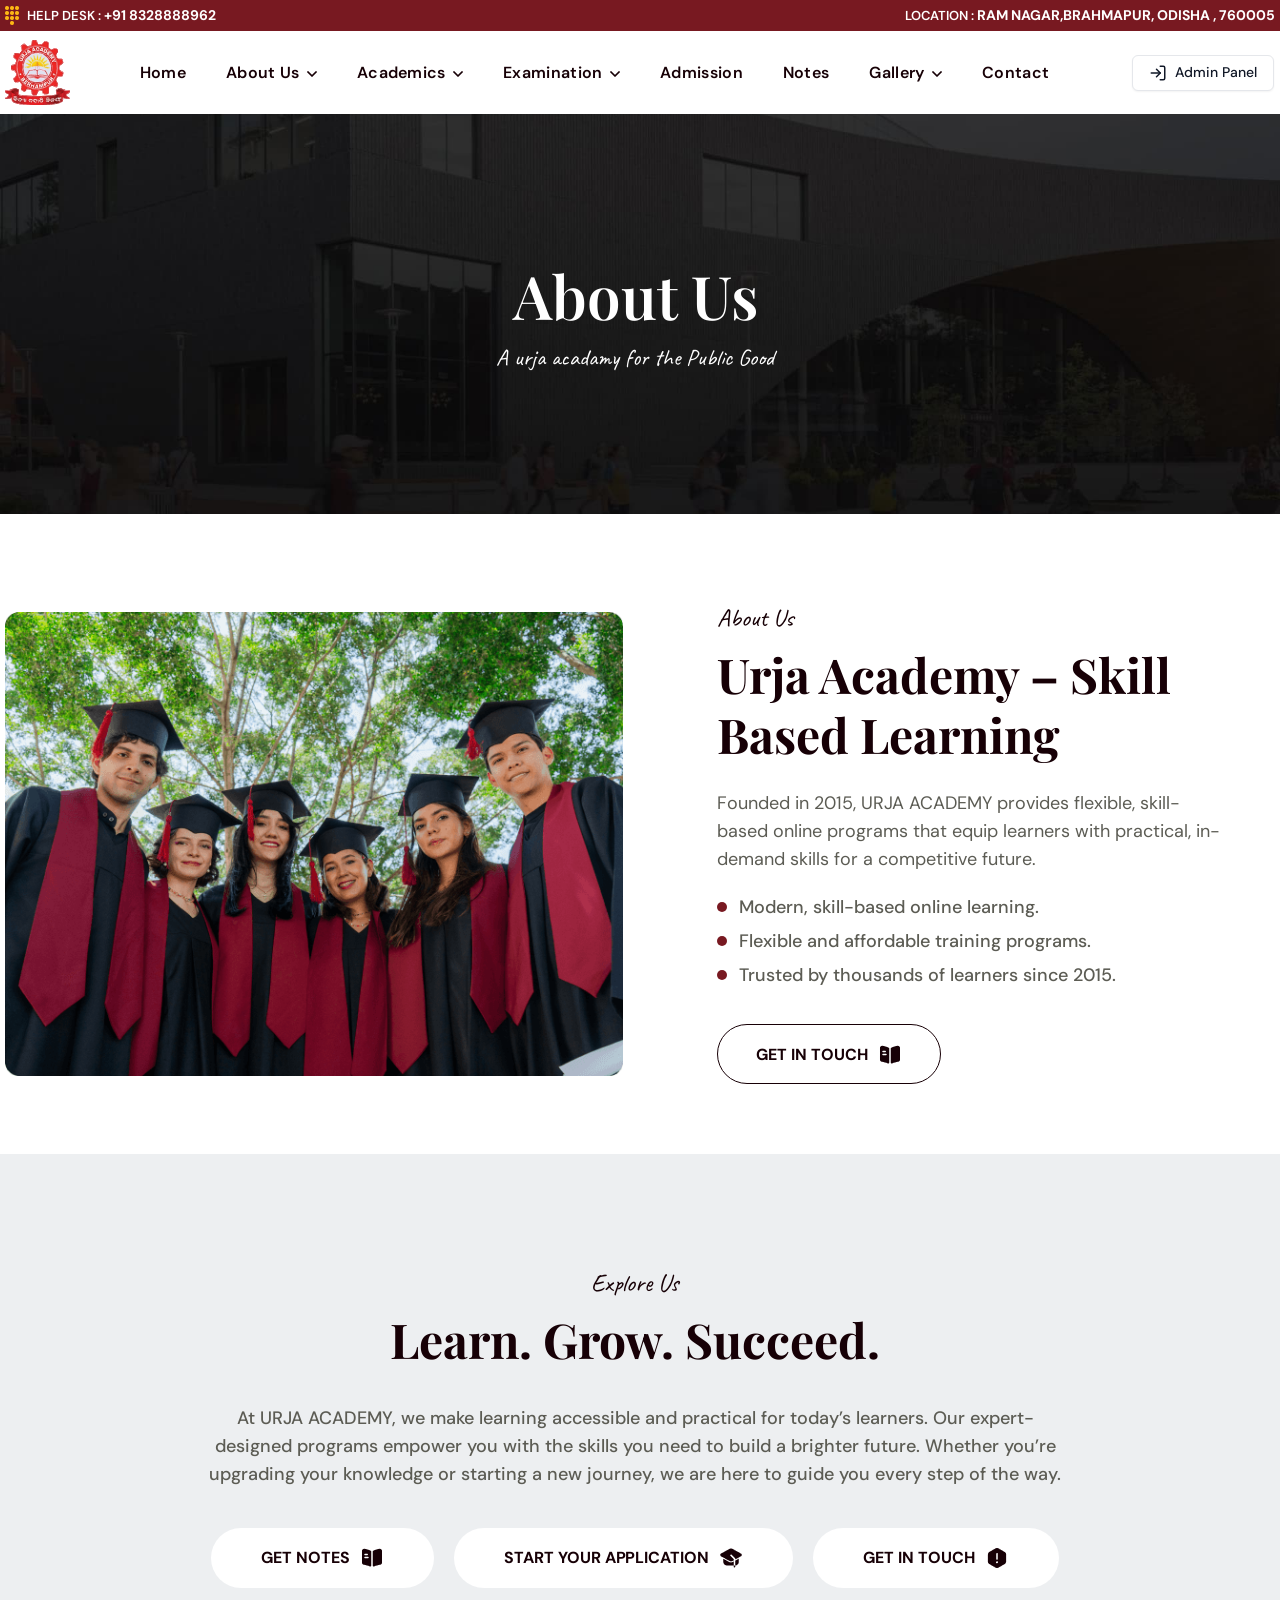
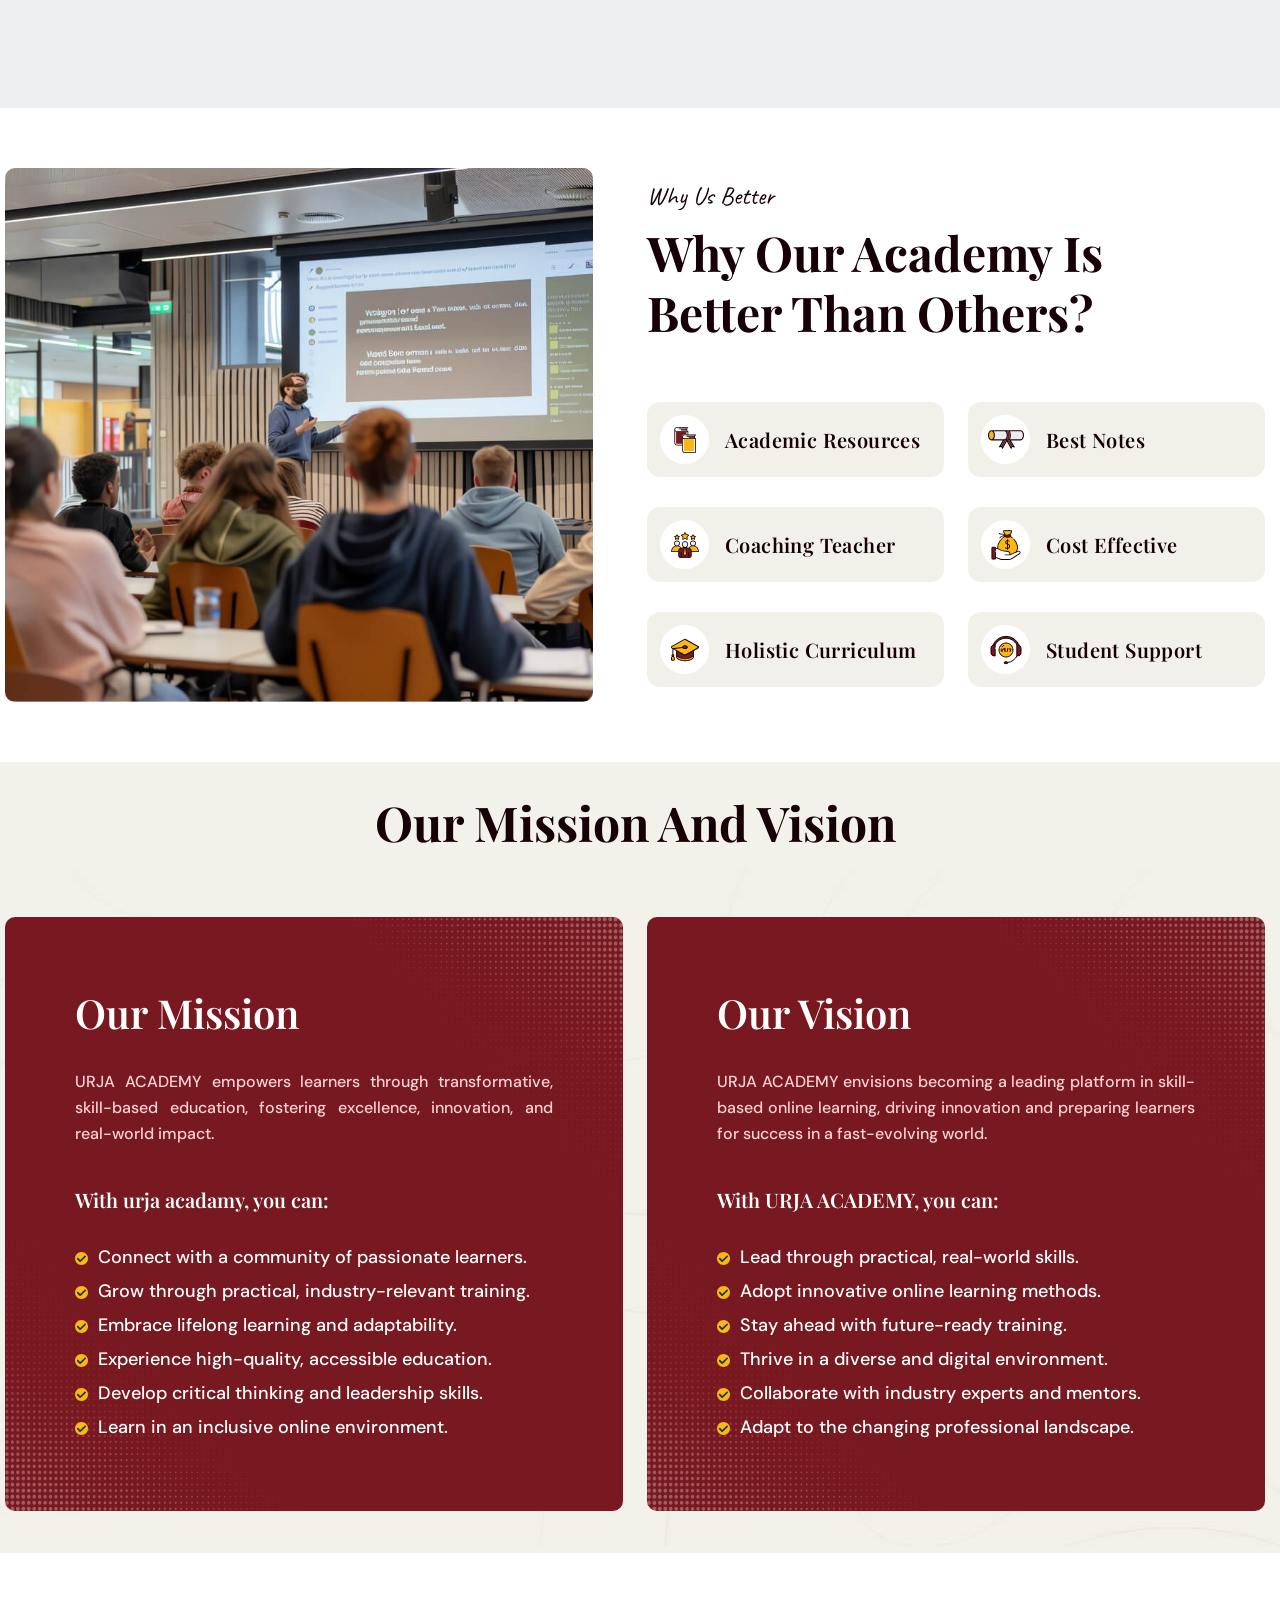
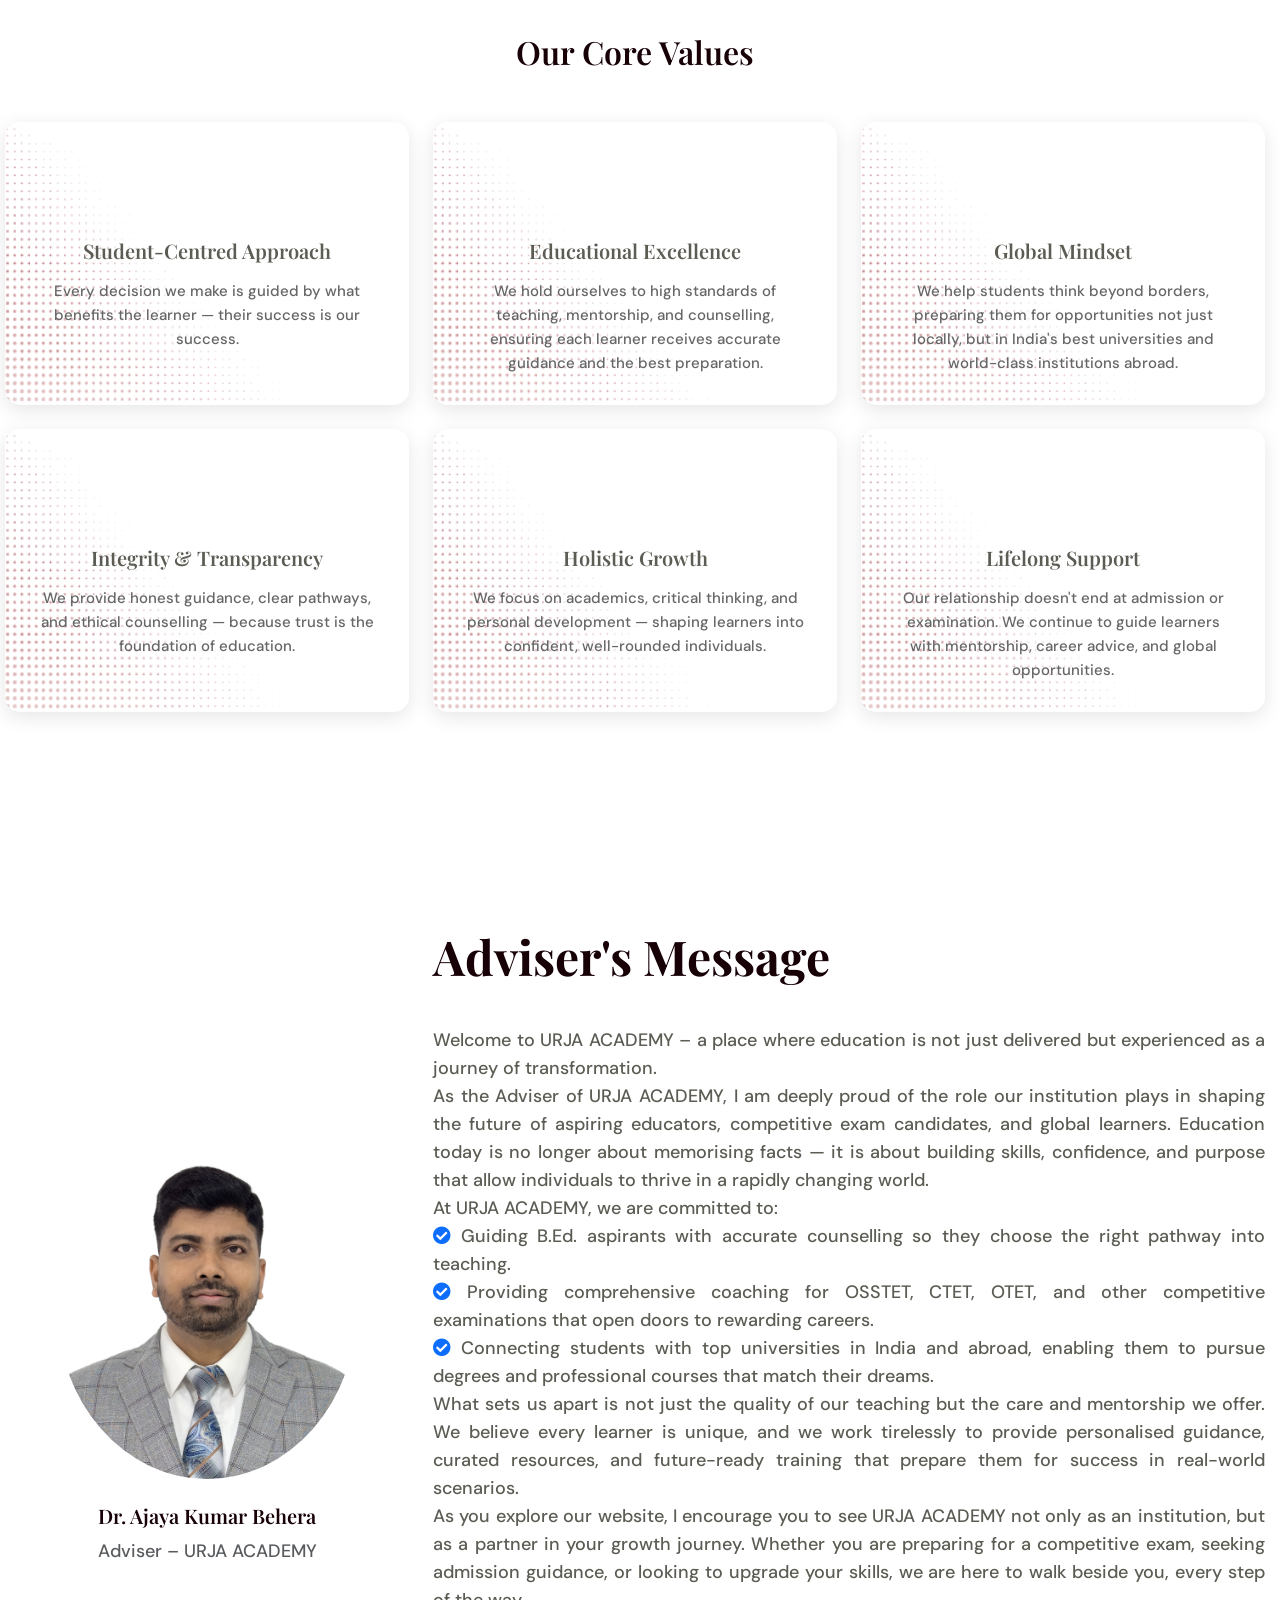
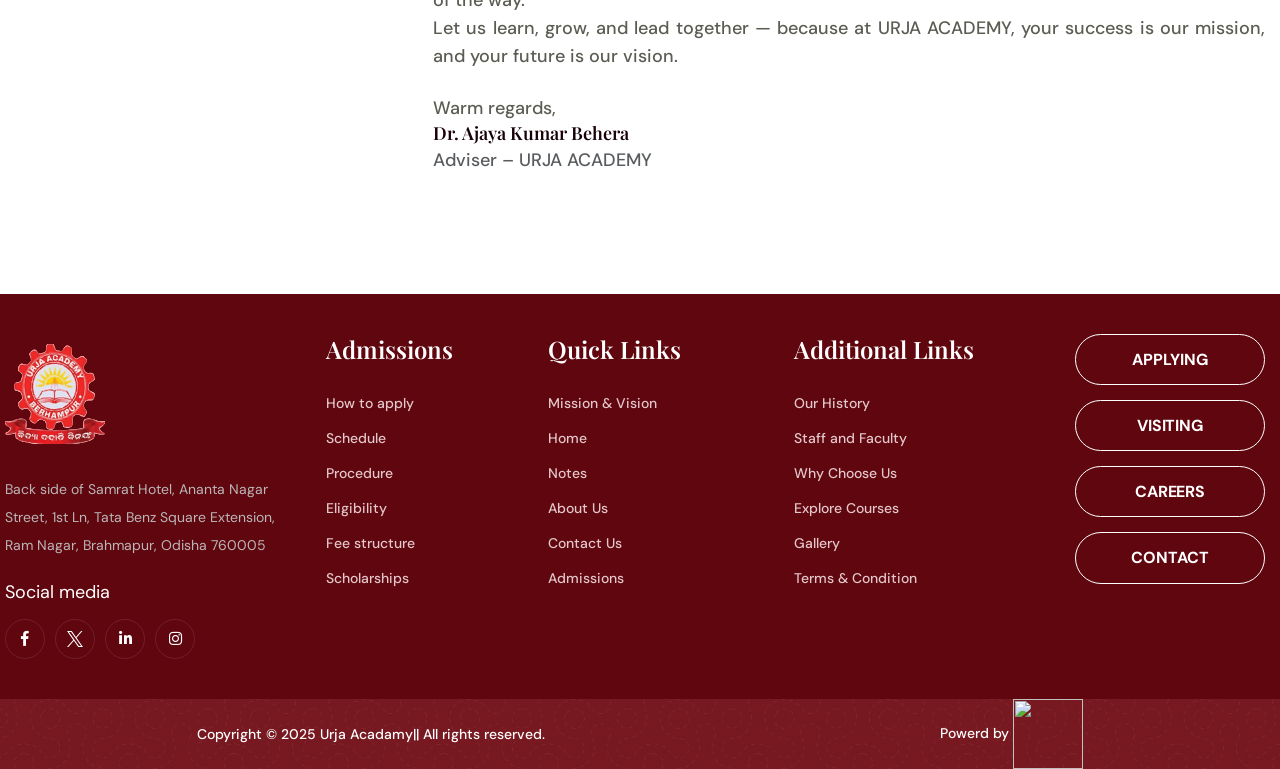
==== about.html @ 578a2a07 "Refactor code structure for improved readability and maintainability" ====
<!doctype html>
<html lang="zxx">

<head>

    <!--========= Required meta tags =========-->
    <meta charset="utf-8">
    <meta http-equiv="x-ua-compatible" content="ie=edge">
    <meta name="description" content="">
    <meta name="viewport" content="width=device-width, initial-scale=1, shrink-to-fit=no">

    <title>Urja Academy - About Us</title>

    <link rel="shortcut icon" href="assets/img/favicon.png" type="images/x-icon" />

    <!-- css include -->
    <link rel="stylesheet" href="assets/css/bootstrap.min.css">
    <link rel="stylesheet" href="assets/css/fontawesome.css">
    <link rel="stylesheet" href="assets/css/animate.css">
    <link rel="stylesheet" href="assets/css/swiper.min.css">
    <link rel="stylesheet" href="assets/css/odometer.css">
    <link rel="stylesheet" href="assets/css/magnific-popup.css">
    <link rel="stylesheet" href="assets/css/recoleta-font.css">
    <link rel="stylesheet" href="assets/css/nice-select.css">
    <link rel="stylesheet" href="assets/css/main.css">
    <style>
        @import url("https://fonts.googleapis.com/css2?family=Poppins:wght@300;500;700&display=swap");

        .about-timeline {
            --color: rgba(30, 30, 30);
            --bgColor: rgba(245, 245, 245);
            font-family: "Poppins", sans-serif;
            padding: 2rem 0;
            color: var(--color);
        }

        .about-timeline h1 {
            text-align: center;
            margin-bottom: 2rem;
        }

        .about-timeline ul {
            --col-gap: 2rem;
            --row-gap: 2rem;
            --line-w: 0.25rem;
            display: grid;
            grid-template-columns: var(--line-w) 1fr;
            grid-auto-columns: max-content;
            column-gap: var(--col-gap);
            list-style: none;
            width: min(60rem, 90%);
            margin-inline: auto;
        }

        /* line */
        .about-timeline ul::before {
            content: "";
            grid-column: 1;
            grid-row: 1 / span 20;
            background: rgb(225, 225, 225);
            border-radius: calc(var(--line-w) / 2);
        }

        /* row gaps */
        .about-timeline ul li:not(:last-child) {
            margin-bottom: var(--row-gap);
        }

        /* card */
        .about-timeline ul li {
            grid-column: 2;
            --inlineP: 1.5rem;
            margin-inline: var(--inlineP);
            grid-row: span 2;
            display: grid;
            grid-template-rows: min-content min-content min-content;
        }

        /* date */
        ul li .date {
            --dateH: 3rem;
            height: var(--dateH);
            margin-inline: calc(var(--inlineP) * -1);

            text-align: center;
            background-color: var(--accent-color);

            color: white;
            font-size: 1.25rem;
            font-weight: 700;

            display: grid;
            place-content: center;
            position: relative;

            border-radius: calc(var(--dateH) / 2) 0 0 calc(var(--dateH) / 2);
        }

        /* date flap */
        ul li .date::before {
            content: "";
            width: var(--inlineP);
            aspect-ratio: 1;
            background: var(--accent-color);
            background-image: linear-gradient(rgba(0, 0, 0, 0.2) 100%, transparent);
            position: absolute;
            top: 100%;

            clip-path: polygon(0 0, 100% 0, 0 100%);
            right: 0;
        }

        /* circle */
        ul li .date::after {
            content: "";
            position: absolute;
            width: 2rem;
            aspect-ratio: 1;
            background: var(--bgColor);
            border: 0.3rem solid var(--accent-color);
            border-radius: 50%;
            top: 50%;

            transform: translate(50%, -50%);
            right: calc(100% + var(--col-gap) + var(--line-w) / 2);
        }

        /* title descr */
        ul li .title,
        ul li .descr {
            background: var(--bgColor);
            position: relative;
            padding-inline: 1.5rem;
        }

        ul li .title {
            overflow: hidden;
            padding-block-start: 1.5rem;
            padding-block-end: 1rem;
            font-weight: 500;
        }

        ul li .descr {
            padding-block-end: 1.5rem;
            font-weight: 300;
        }

        /* shadows */
        ul li .title::before,
        ul li .descr::before {
            content: "";
            position: absolute;
            width: 90%;
            height: 0.5rem;
            background: rgba(0, 0, 0, 0.5);
            left: 50%;
            border-radius: 50%;
            filter: blur(4px);
            transform: translate(-50%, 50%);
        }

        ul li .title::before {
            bottom: calc(100% + 0.125rem);
        }

        ul li .descr::before {
            z-index: -1;
            bottom: 0.25rem;
        }

        @media (min-width: 40rem) {
            .about-timeline ul {
                grid-template-columns: 1fr var(--line-w) 1fr;
            }

            .about-timeline ul::before {
                grid-column: 2;
            }

            .about-timeline ul li:nth-child(odd) {
                grid-column: 1;
            }

            .about-timeline ul li:nth-child(even) {
                grid-column: 3;
            }

            /* start second card */
            ul li:nth-child(2) {
                grid-row: 2/4;
            }

            ul li:nth-child(odd) .date::before {
                clip-path: polygon(0 0, 100% 0, 100% 100%);
                left: 0;
            }

            ul li:nth-child(odd) .date::after {
                transform: translate(-50%, -50%);
                left: calc(100% + var(--col-gap) + var(--line-w) / 2);
            }

            ul li:nth-child(odd) .date {
                border-radius: 0 calc(var(--dateH) / 2) calc(var(--dateH) / 2) 0;
            }
        }

        .credits {
            margin-top: 1rem;
            text-align: right;
        }

        .credits a {
            color: var(--color);
        }
    </style>
</head>

<body>

    <!-- backtotop - start -->
    <div class="xb-backtotop">
        <a href="#" class="scroll">
            <i class="far fa-arrow-up"></i>
        </a>
    </div>
    <!-- backtotop - end -->

    <!-- Preloader - Start -->
    <div id="preloader">
        <div id="loader" class="loader">
            <div class="loader-container">
                <div class="loader-icon"><img src="assets/img/logo/preloader.png" alt="preloader"></div>
            </div>
        </div>
    </div>
    <!-- Preloader - End -->


    <div class="body_wrap">

        <!-- header start -->
        <script src="header.js"></script>
        <!-- header end -->

        <!-- header search start -->
        <div class="header-search-form-wrapper">
            <div class="xb-search-close xb-close"></div>
            <div class="header-search-container">
                <form role="search" class="search-form" action="#">
                    <input type="search" class="search-field" placeholder="Search …" value="" name="s">
                    <button type="submit" class="search-submit"><i class="far fa-search"></i></button>
                </form>
            </div>
        </div>
        <div class="body-overlay"></div>
        <!-- header search end -->

        <!-- main area start  -->
        <main>

            <!-- breadcrumb start -->
            <section class="breadcrumb bg_img ul_li" data-background="assets/img/bg/breadcrumb_bg.jpg">
                <div class="container">
                    <div class="breadcrumb__content text-center">
                        <h2 class="breadcrumb__title">About us</h2>
                        <p class="breadcrumb__desc">A urja acadamy for the Public Good</p>
                    </div>
                </div>
            </section>
            <!-- breadcrumb end -->

            <!-- feature + about section start  -->
            <section class="about hs-about pt-70 pb-70 pos-rel">
                <div class="container">
                    <div class="row align-items-center ">
                        <div class="col-lg-6">
                            <div class="hs-about_left mt-20">
                                <div class="about-img wow skewIn">
                                    <img src="assets/img/campus/campus-img02.png" alt="">
                                </div>
                            </div>
                        </div>
                        <div class="col-lg-6">
                            <div class="hs-about-right ml-70 mt-20 wow fadeInLeft" data-wow-delay="200ms"
                                data-wow-duration=".6s">
                                <div class="section-title mb-20">
                                    <span class="sub-title">About Us</span>
                                    <h1 class="title">Urja Academy – Skill Based Learning</h1>

                                    <p class="hs-content mt-25">
                                        Founded in 2015, URJA ACADEMY provides flexible, skill-based online programs
                                        that equip learners with
                                        practical, in-demand skills for a competitive future.
                                    </p>


                                </div>
                                <ul class="xb-item--list list-unstyled">
                                    <li>Modern, skill-based online learning.</li>
                                    <li>Flexible and affordable training programs.</li>
                                    <li>Trusted by thousands of learners since 2015.</li>
                                </ul>
                                <div class="xb-btn mt-35">
                                    <a class="thm-btn thm-btn--stroke-black hover-2" href="contact.html">
                                        Get In Touch
                                        <span>
                                            <svg width="24" height="24" viewBox="0 0 24 24" fill="none"
                                                xmlns="http://www.w3.org/2000/svg">
                                                <path
                                                    d="M22 4.84993V16.7399C22 17.7099 21.21 18.5999 20.24 18.7199L19.93 18.7599C18.29 18.9799 15.98 19.6599 14.12 20.4399C13.47 20.7099 12.75 20.2199 12.75 19.5099V5.59993C12.75 5.22993 12.96 4.88993 13.29 4.70993C15.12 3.71993 17.89 2.83993 19.77 2.67993H19.83C21.03 2.67993 22 3.64993 22 4.84993Z"
                                                    fill="#170006"></path>
                                                <path
                                                    d="M10.71 4.70993C8.87999 3.71993 6.10999 2.83993 4.22999 2.67993H4.15999C2.95999 2.67993 1.98999 3.64993 1.98999 4.84993V16.7399C1.98999 17.7099 2.77999 18.5999 3.74999 18.7199L4.05999 18.7599C5.69999 18.9799 8.00999 19.6599 9.86999 20.4399C10.52 20.7099 11.24 20.2199 11.24 19.5099V5.59993C11.24 5.21993 11.04 4.88993 10.71 4.70993ZM4.99999 7.73993H7.24999C7.65999 7.73993 7.99999 8.07993 7.99999 8.48993C7.99999 8.90993 7.65999 9.23993 7.24999 9.23993H4.99999C4.58999 9.23993 4.24999 8.90993 4.24999 8.48993C4.24999 8.07993 4.58999 7.73993 4.99999 7.73993ZM7.99999 12.2399H4.99999C4.58999 12.2399 4.24999 11.9099 4.24999 11.4899C4.24999 11.0799 4.58999 10.7399 4.99999 10.7399H7.99999C8.40999 10.7399 8.74999 11.0799 8.74999 11.4899C8.74999 11.9099 8.40999 12.2399 7.99999 12.2399Z"
                                                    fill="#170006"></path>
                                            </svg>
                                        </span>
                                    </a>
                                </div>
                            </div>
                        </div>

                    </div>
                </div>

            </section>
            <!-- feature + about section end  -->
            <section class="cta" id="explore">
                <div class="cta-wrapper bg_img pt-115 pb-120"
                    data-background="https://html.xpressbuddy.com/edubost/assets/img/cta/cta-bg.jpg"
                    style="background-image: url('https://html.xpressbuddy.com/edubost/assets/img/cta/cta-bg.jpg');">
                    <div class="container">
                        <div class="xb-cta-wrap z-1 pos-rel">
                            <div class="section-title text-center mb-40">
                                <span class="sub-title">Explore Us</span>
                                <h2 class="title mb-35">Learn. Grow. Succeed.</h2>
                                <p class="cta-content">
                                    At URJA ACADEMY, we make learning accessible and practical for today’s learners.
                                    Our expert-designed programs empower you with the skills you need to build a
                                    brighter future. Whether you’re upgrading your knowledge or starting a new journey,
                                    we are here to guide you every step of the way.
                                </p>
                            </div>
                            <div class="cta-btn btns justify-content-center ul_li">
                                <a class="thm-btn thm-btn--white" href="notes.html">Get Notes
                                    <span><img src="assets/img/icon/book.svg" alt="Notes"></span>
                                </a>
                                <a class="thm-btn thm-btn--white" href="application.html">Start Your Application
                                    <span><img src="assets/img/icon/learning.png" alt="Application"></span>
                                </a>
                                <a class="thm-btn thm-btn--white" href="contact.html">Get in Touch
                                    <span><img src="/assets/img/icon/warning.png" alt="Contact"></span>
                                </a>
                            </div>
                        </div>
                    </div>
                </div>
            </section>



            <!-- fanfact section start  -->
            <!-- <section class="fanfact pt-120 pb-120" id="explore">
                <div class="container">
                    <div class="section-title text-center mb-60">
                        <span class="sub-title">Explore Us</span>
                        <h2 class="title">URJA ACADEMY By The Numbers</h2>
                    </div>
                    <div class="row mt-none-30">
                        <div class="col-lg-4 mt-30">
                            <div class="clg-fanfact">
                                <div class="xb-fanfact_item clr-gray">
                                    <span class="xb-item--number">1,500+</span>
                                    <span class="xb-item--contant">Students enrolled in <br> skill-based courses</span>
                                </div>
                                <div class="xb-fanfact_wrap mt-30">
                                    <div class="fanfact-img">
                                        <img src="assets/img/fanfact/fanfact-img01.png" alt="">
                                    </div>
                                    <div class="xb-fanfact_item">
                                        <span class="xb-item--number">95%</span>
                                        <span class="xb-item--contant">Positive feedback from learners on course
                                            quality</span>
                                    </div>
                                </div>
                            </div>
                        </div>
                        <div class="col-lg-4 mt-30">
                            <div class="clg-fanfact">
                                <div class="xb-fanfact_wrap clr-primary mb-30">
                                    <div class="fanfact-img">
                                        <img src="assets/img/fanfact/fanfact-img02.png" alt="">
                                    </div>
                                    <div class="xb-fanfact_item">
                                        <span class="xb-item--number">500+</span>
                                        <span class="xb-item--contant">Comprehensive notes & resources provided</span>
                                    </div>
                                </div>
                                <div class="xb-fanfact_item clr-heading">
                                    <span class="xb-item--number">30+</span>
                                    <span class="xb-item--contant">Short-term certification courses available</span>
                                </div>
                            </div>
                        </div>
                        <div class="col-lg-4 mt-30">
                            <div class="clg-fanfact">
                                <div class="xb-fanfact_item clr-violate">
                                    <span class="xb-item--number">24/7</span>
                                    <span class="xb-item--contant">Access to study material anytime, anywhere</span>
                                </div>
                                <div class="xb-fanfact_wrap clr-gray mt-30">
                                    <div class="fanfact-img">
                                        <img src="assets/img/fanfact/fanfact-img03.png" alt="">
                                    </div>
                                    <div class="xb-fanfact_item">
                                        <span class="xb-item--number">100+</span>
                                        <span class="xb-item--contant">Expert mentors guiding students online</span>
                                    </div>
                                </div>
                            </div>
                        </div>
                    </div>
                </div>
            </section> -->

            <!-- fanfact section end  -->

            <!-- team start -->
            <!-- team end -->

            <!-- about start -->
            <section class="about pt-60 pb-60" id="whyus">
                <div class="container">
                    <div class="row align-items-center mt-none-30">
                        <div class="col-xl-6 col-lg-5 mt-30">
                            <div class="about-image">
                                <img src="assets/img/about/about-img03.jpg" alt="">
                            </div>
                        </div>
                        <div class="col-xl-6 col-lg-7 mt-30">
                            <div class="about-content">
                                <div class="section-title mb-60">
                                    <span class="sub-title">why us better</span>
                                    <h2 class="title">why our Academy is <br> better than others? </h2>
                                </div>
                                <div class="about-iconbox">
                                    <div class="row mt-none-30">
                                        <div class="col-lg-6 col-md-6 mt-30">
                                            <div class="about-iconbox-item ul_li">
                                                <div class="xb-item--icon">
                                                    <img src="assets/img/icon/ab_01.svg" alt="">
                                                </div>
                                                <h3 class="xb-item--title">academic resources</h3>
                                            </div>
                                        </div>
                                        <div class="col-lg-6 col-md-6 mt-30">
                                            <div class="about-iconbox-item ul_li">
                                                <div class="xb-item--icon">
                                                    <img src="assets/img/icon/ab_02.svg" alt="">
                                                </div>
                                                <h3 class="xb-item--title">Best Notes</h3>
                                            </div>
                                        </div>
                                        <div class="col-lg-6 col-md-6 mt-30">
                                            <div class="about-iconbox-item ul_li">
                                                <div class="xb-item--icon">
                                                    <img src="assets/img/icon/ab_03.svg" alt="">
                                                </div>
                                                <h3 class="xb-item--title">coaching teacher</h3>
                                            </div>
                                        </div>
                                        <div class="col-lg-6 col-md-6 mt-30">
                                            <div class="about-iconbox-item ul_li">
                                                <div class="xb-item--icon">
                                                    <img src="assets/img/icon/ab_04.svg" alt="">
                                                </div>
                                                <h3 class="xb-item--title">Cost Effective</h3>
                                            </div>
                                        </div>
                                        <div class="col-lg-6 col-md-6 mt-30">
                                            <div class="about-iconbox-item ul_li">
                                                <div class="xb-item--icon">
                                                    <img src="assets/img/icon/ab_05.svg" alt="">
                                                </div>
                                                <h3 class="xb-item--title">Holistic Curriculum</h3>
                                            </div>
                                        </div>
                                        <div class="col-lg-6 col-md-6 mt-30">
                                            <div class="about-iconbox-item ul_li">
                                                <div class="xb-item--icon">
                                                    <img src="assets/img/icon/ab_06.svg" alt="">
                                                </div>
                                                <h3 class="xb-item--title">student support</h3>
                                            </div>
                                        </div>
                                    </div>
                                </div>
                            </div>
                        </div>
                    </div>
                </div>
            </section>
            <!-- about end -->

            <!-- mission vision start -->
            <section class="mission-vission z-1 pos-rel pt-30 pb-120" id="mission-vission">
                <div class="mission-vission-bg" data-background="assets/img/bg/vm_bg.jpg"></div>
                <div class="container">
                    <div class="row justify-content-center">
                        <div class="col-lg-8">
                            <div class="section-title text-center mb-65">
                                <h2 class="title mb-15">our mission and vision</h2>
                            </div>
                        </div>
                    </div>
                    <div class="row mt-none-30">
                        <div class="col-lg-6 mt-30">
                            <div class="mission-vission-item">
                                <h3 class="xb-item--title">Our Mission</h3>
                                <p class="xb-item--content" style="text-align: justify;">URJA ACADEMY empowers learners
                                    through transformative,
                                    skill-based education, fostering excellence, innovation, and real-world impact.</p>
                                <h4 class="xb-item--subtitle">With urja acadamy, you can:</h4>
                                <ul class="xb-item--list list-unstyled">
                                    <li><span><img src="assets/img/icon/check.svg" alt=""></span>Connect with a
                                        community of passionate learners.</li>
                                    <li><span><img src="assets/img/icon/check.svg" alt=""></span>Grow through
                                        practical, industry-relevant training.</li>
                                    <li><span><img src="assets/img/icon/check.svg" alt=""></span>Embrace lifelong
                                        learning and adaptability.</li>
                                    <li><span><img src="assets/img/icon/check.svg" alt=""></span>Experience
                                        high-quality, accessible education.</li>
                                    <li><span><img src="assets/img/icon/check.svg" alt=""></span>Develop critical
                                        thinking and leadership skills.</li>
                                    <li><span><img src="assets/img/icon/check.svg" alt=""></span>Learn in an inclusive
                                        online environment.</li>
                                </ul>
                                <div class="xb-item--shape">
                                    <div class="shape shape--1">
                                        <img src="assets/img/shape/vm_shape1.png" alt="">
                                    </div>
                                    <div class="shape shape--2">
                                        <img src="assets/img/shape/vm_shape2.png" alt="">
                                    </div>
                                </div>
                            </div>
                        </div>
                        <div class="col-lg-6 mt-30">
                            <div class="mission-vission-item">
                                <h3 class="xb-item--title">Our Vision</h3>
                                <p class="xb-item--content" style="text-align: justify;">URJA ACADEMY envisions becoming
                                    a leading platform in
                                    skill-based online learning, driving innovation and preparing learners for success
                                    in a fast-evolving world.</p>
                                <h4 class="xb-item--subtitle">With URJA ACADEMY, you can:</h4>
                                <ul class="xb-item--list list-unstyled">
                                    <li><span><img src="assets/img/icon/check.svg" alt=""></span>Lead through practical,
                                        real-world skills.</li>
                                    <li><span><img src="assets/img/icon/check.svg" alt=""></span>Adopt innovative online
                                        learning methods.</li>
                                    <li><span><img src="assets/img/icon/check.svg" alt=""></span>Stay ahead with
                                        future-ready training.</li>
                                    <li><span><img src="assets/img/icon/check.svg" alt=""></span>Thrive in a diverse and
                                        digital environment.</li>
                                    <li><span><img src="assets/img/icon/check.svg" alt=""></span>Collaborate with
                                        industry experts and mentors.</li>
                                    <li><span><img src="assets/img/icon/check.svg" alt=""></span>Adapt to the changing
                                        professional landscape.</li>
                                </ul>
                                <div class="xb-item--shape">
                                    <div class="shape shape--1">
                                        <img src="assets/img/shape/vm_shape1.png" alt="">
                                    </div>
                                    <div class="shape shape--2">
                                        <img src="assets/img/shape/vm_shape2.png" alt="">
                                    </div>
                                </div>
                            </div>
                        </div>


                    </div>
                </div>
            </section>
            <!-- mission vision end -->

            <!-- core values start -->
            <section class="core-values-section section_space pt-0" id="Our-Core-Values">
                <div class="container">
                    <div class="row justify-content-center">
                        <div class="col-xl-7 col-lg-8">
                            <div class="section-title text-center mb-50">
                                <h2 class="mb-30">Our Core Values</h2>
                            </div>
                        </div>
                    </div>
                    <div class="row">
                        <!-- Value 1 -->
                        <div class="col-lg-4 col-md-6 mb-4">
                            <div class="core-value-card h-100" style="background-image: url('assets/img/shape/vm_shape1.png');
            background-size: cover;
            background-repeat: no-repeat;">

                                <div class="value-icon mb-3">
                                    <i class="fas fa-user-graduate"></i>
                                </div>
                                <h3>Student-Centred Approach</h3>
                                <p>Every decision we make is guided by what benefits the learner — their success is our
                                    success.</p>
                            </div>
                        </div>
                        <!-- Value 2 -->
                        <div class="col-lg-4 col-md-6 mb-4">
                            <div class="core-value-card h-100" style="background-image: url('assets/img/shape/vm_shape1.png');
            background-size: cover;
            background-repeat: no-repeat;">
                                <div class="value-icon mb-3">
                                    <i class="fas fa-award"></i>
                                </div>
                                <h3>Educational Excellence</h3>
                                <p>We hold ourselves to high standards of teaching, mentorship, and counselling,
                                    ensuring each learner receives accurate guidance and the best preparation.</p>
                            </div>
                        </div>
                        <!-- Value 3 -->
                        <div class="col-lg-4 col-md-6 mb-4">
                            <div class="core-value-card h-100" style="background-image: url('assets/img/shape/vm_shape1.png');
            background-size: cover;
            background-repeat: no-repeat;">
                                <div class="value-icon mb-3">
                                    <i class="fas fa-globe"></i>
                                </div>
                                <h3>Global Mindset</h3>
                                <p>We help students think beyond borders, preparing them for opportunities not just
                                    locally, but in India's best universities and world-class institutions abroad.</p>
                            </div>
                        </div>
                        <!-- Value 4 -->
                        <div class="col-lg-4 col-md-6 mb-4">
                            <div class="core-value-card h-100" style="background-image: url('assets/img/shape/vm_shape1.png');
                                    background-size: cover;
                                    background-repeat: no-repeat;">
                                <div class="value-icon mb-3">
                                    <i class="fas fa-handshake"></i>
                                </div>
                                <h3>Integrity & Transparency</h3>
                                <p>We provide honest guidance, clear pathways, and ethical counselling — because trust
                                    is the foundation of education.</p>
                            </div>
                        </div>
                        <!-- Value 5 -->
                        <div class="col-lg-4 col-md-6 mb-4">
                            <div class="core-value-card h-100" style="background-image: url('assets/img/shape/vm_shape1.png');
                                    background-size: cover;
                                    background-repeat: no-repeat;">
                                <div class="value-icon mb-3">
                                    <i class="fas fa-brain"></i>
                                </div>
                                <h3>Holistic Growth</h3>
                                <p>We focus on academics, critical thinking, and personal development — shaping learners
                                    into confident, well-rounded individuals.</p>
                            </div>
                        </div>
                        <!-- Value 6 -->
                        <div class="col-lg-4 col-md-6 mb-4">
                            <div class="core-value-card h-100" style="background-image: url('assets/img/shape/vm_shape1.png');
                                    background-size: cover;
                                    background-repeat: no-repeat;">
                                <div class="value-icon mb-3">
                                    <i class="fas fa-hands-helping"></i>
                                </div>
                                <h3>Lifelong Support</h3>
                                <p>Our relationship doesn't end at admission or examination. We continue to guide
                                    learners with mentorship, career advice, and global opportunities.</p>
                            </div>
                        </div>

                    </div>
                </div>
                <style>
                    .core-value-card {
                        background: #fff;
                        padding: 30px;
                        border-radius: 15px;
                        box-shadow: 0 5px 20px rgba(0, 0, 0, 0.1);
                        transition: transform 0.3s ease;
                        text-align: center;
                    }

                    .core-value-card:hover {
                        transform: translateY(-5px);
                    }

                    .value-icon {
                        width: 70px;
                        height: 70px;
                        background: var(--theme-color);
                        border-radius: 50%;
                        display: flex;
                        align-items: center;
                        justify-content: center;
                        margin: 0 auto;
                    }

                    .value-icon i {
                        font-size: 30px;
                        color: #fff;
                    }

                    .core-value-card h3 {
                        font-size: 20px;
                        margin-bottom: 15px;
                        color: var(--theme-color);
                    }

                    .core-value-card p {
                        font-size: 15px;
                        line-height: 1.6;
                        color: #666;
                        margin: 0;
                    }
                </style>
            </section>
            <!-- core values end -->
            <!-- Adviser's Message section start -->
            <section class="adviser-message pt-70 pb-90">
                <div class="container">
                    <div class="row align-items-center">
                        <div class="col-lg-4 mb-30">
                            <div class="adviser-image text-center">
                                <img src="assets/img/team/adviser.png" alt="Adviser" class="rounded-circle mb-4"
                                    style="max-width: 300px;">
                                <h4 class="mb-2">Dr. Ajaya Kumar Behera</h4>
                                <p class="text-muted">Adviser – URJA ACADEMY</p>
                            </div>
                        </div>
                        <div class="col-lg-8 mb-30">
                            <div class="adviser-content">
                                <div class="section-title mb-40">
                                    <h2 class="title">Adviser's Message</h2>
                                </div>
                                <div class="message-content" style="text-align: justify;">
                                    <p>Welcome to URJA ACADEMY – a place where education is not just delivered but
                                        experienced as a journey of transformation.</p>

                                    <p>As the Adviser of URJA ACADEMY, I am deeply proud of the role our institution
                                        plays in shaping the future of aspiring educators, competitive exam candidates,
                                        and global learners. Education today is no longer about memorising facts — it is
                                        about building skills, confidence, and purpose that allow individuals to thrive
                                        in a rapidly changing world.</p>

                                    <p>At URJA ACADEMY, we are committed to:</p>
                                    <ul class="list-unstyled ml-4">
                                        <li><i class="fas fa-check-circle text-primary mr-2"></i> Guiding B.Ed.
                                            aspirants with accurate counselling so they choose the right pathway into
                                            teaching.</li>
                                        <li><i class="fas fa-check-circle text-primary mr-2"></i> Providing
                                            comprehensive coaching for OSSTET, CTET, OTET, and other competitive
                                            examinations that open doors to rewarding careers.</li>
                                        <li><i class="fas fa-check-circle text-primary mr-2"></i> Connecting students
                                            with top universities in India and abroad, enabling them to pursue degrees
                                            and professional courses that match their dreams.</li>
                                    </ul>

                                    <p>What sets us apart is not just the quality of our teaching but the care and
                                        mentorship we offer. We believe every learner is unique, and we work tirelessly
                                        to provide personalised guidance, curated resources, and future-ready training
                                        that prepare them for success in real-world scenarios.</p>

                                    <p>As you explore our website, I encourage you to see URJA ACADEMY not only as an
                                        institution, but as a partner in your growth journey. Whether you are preparing
                                        for a competitive exam, seeking admission guidance, or looking to upgrade your
                                        skills, we are here to walk beside you, every step of the way.</p>

                                    <p>Let us learn, grow, and lead together — because at URJA ACADEMY, your success is
                                        our mission, and your future is our vision.</p>

                                    <div class="signature mt-4">
                                        <p class="mb-0">Warm regards,</p>
                                        <h5 class="mb-0">Dr. Ajaya Kumar Behera</h5>
                                        <p class="text-muted">Adviser – URJA ACADEMY</p>
                                    </div>
                                </div>
                            </div>
                        </div>
                    </div>
                </div>
            </section>
            <!-- Adviser's Message section end -->

        </main>
        <!-- main area end  -->

        <!-- footer strt -->
        <script src="footer.js">  </script>
        <!-- footer end -->

    </div>

    <!-- jquery include -->
    <script src="assets/js/jquery-3.7.1.min.js"></script>
    <script src="assets/js/bootstrap.bundle.min.js"></script>
    <script src="assets/js/swiper.min.js"></script>
    <script src="assets/js/wow.min.js"></script>
    <script src="assets/js/appear.js"></script>
    <script src="assets/js/odometer.min.js"></script>
    <script src="assets/js/countdown.js"></script>
    <script src="assets/js/imagesloaded.pkgd.min.js"></script>
    <script src="assets/js/isotope.pkgd.min.js"></script>
    <script src="assets/js/parallax-scroll.js"></script>
    <script src="assets/js/jquery.nice-select.min.js"></script>
    <script src="assets/js/jquery.magnific-popup.min.js"></script>
    <script src="assets/js/main.js"></script>

</body>

</html>
---- assets/css/odometer.css ----
.xbo.xbo-auto-theme,
.xbo.xbo-theme-default {
	display: inline-block;
	vertical-align: middle;
	*vertical-align: auto;
	*zoom: 1;
	*display: inline;
	position: relative;
}
.xbo.xbo-auto-theme .xbo-digit,
.xbo.xbo-theme-default .xbo-digit {
	display: inline-block;
	vertical-align: middle;
	*vertical-align: auto;
	*zoom: 1;
	*display: inline;
	position: relative;
}
.xbo.xbo-auto-theme .xbo-digit .xbo-digit-spacer,
.xbo.xbo-theme-default .xbo-digit .xbo-digit-spacer {
	display: inline-block;
	vertical-align: middle;
	*vertical-align: auto;
	*zoom: 1;
	*display: inline;
	visibility: hidden;
}
.xbo.xbo-auto-theme .xbo-digit .xbo-digit-inner,
.xbo.xbo-theme-default .xbo-digit .xbo-digit-inner {
	text-align: left;
	display: block;
	position: absolute;
	top: 0;
	left: 0;
	right: 0;
	bottom: 0;
	overflow: hidden;
}
.xbo.xbo-auto-theme .xbo-digit .xbo-ribbon,
.xbo.xbo-theme-default .xbo-digit .xbo-ribbon {
	display: block;
}
.xbo.xbo-auto-theme .xbo-digit .xbo-ribbon-inner,
.xbo.xbo-theme-default .xbo-digit .xbo-ribbon-inner {
	display: block;
	backface-visibility: hidden;
	-webkit-backface-visibility: hidden;
}
.xbo.xbo-auto-theme .xbo-digit .xbo-value,
.xbo.xbo-theme-default .xbo-digit .xbo-value {
	display: block;
	transform: translateZ(0);
	-webkit-transform: translateZ(0);
}
.xbo.xbo-auto-theme
	.xbo-digit
	.xbo-value.xbo-last-value,
.xbo.xbo-theme-default
	.xbo-digit
	.xbo-value.xbo-last-value {
	position: absolute;
}
.xbo.xbo-auto-theme.xbo-animating-up .xbo-ribbon-inner,
.xbo.xbo-theme-default.xbo-animating-up .xbo-ribbon-inner {
	-webkit-transition: -webkit-transform 2s;
	-moz-transition: -moz-transform 2s;
	-ms-transition: -ms-transform 2s;
	-o-transition: -o-transform 2s;
	transition: transform 2s;
}
.xbo.xbo-auto-theme.xbo-animating-up.xbo-animating
	.xbo-ribbon-inner,
.xbo.xbo-theme-default.xbo-animating-up.xbo-animating
	.xbo-ribbon-inner {
	-webkit-transform: translateY(-100%);
	-moz-transform: translateY(-100%);
	-ms-transform: translateY(-100%);
	-o-transform: translateY(-100%);
	transform: translateY(-100%);
}
.xbo.xbo-auto-theme.xbo-animating-down .xbo-ribbon-inner,
.xbo.xbo-theme-default.xbo-animating-down
	.xbo-ribbon-inner {
	-webkit-transform: translateY(-100%);
	-moz-transform: translateY(-100%);
	-ms-transform: translateY(-100%);
	-o-transform: translateY(-100%);
	transform: translateY(-100%);
}
.xbo.xbo-auto-theme.xbo-animating-down.xbo-animating
	.xbo-ribbon-inner,
.xbo.xbo-theme-default.xbo-animating-down.xbo-animating
	.xbo-ribbon-inner {
	-webkit-transition: -webkit-transform 2s;
	-moz-transition: -moz-transform 2s;
	-ms-transition: -ms-transform 2s;
	-o-transition: -o-transform 2s;
	transition: transform 2s;
	-webkit-transform: translateY(0);
	-moz-transform: translateY(0);
	-ms-transform: translateY(0);
	-o-transform: translateY(0);
	transform: translateY(0);
}

.xbo.xbo-auto-theme,
.xbo.xbo-theme-default {
	line-height: 1.1em;
}
.xbo.xbo-auto-theme .xbo-value,
.xbo.xbo-theme-default .xbo-value {
	text-align: center;
}
---- assets/css/recoleta-font.css ----
@font-face {
    font-family: 'Recoleta';
    src: url('../fonts/Recoleta-Regular.woff2') format('woff2'),
    url('../fonts/Recoleta-Regular.woff') format('woff');
    font-weight: normal;
    font-style: normal;
}
@font-face {
    font-family: 'Recoleta';
    src: url('../fonts/Recoleta-Medium.woff2') format('woff2'),
    url('../fonts/Recoleta-Medium.woff') format('woff');
    font-weight: 500;
    font-style: normal;
}
@font-face {
    font-family: 'Recoleta';
    src: url('../fonts/Recoleta-SemiBold.woff2') format('woff2'),
    url('../fonts/Recoleta-SemiBold.woff') format('woff');
    font-weight: 600;
    font-style: normal;
}
@font-face {
    font-family: 'Recoleta';
    src: url('../fonts/Recoleta-Bold.woff2') format('woff2'),
    url('../fonts/Recoleta-Bold.woff') format('woff');
    font-weight: 700;
    font-style: normal;
}
---- assets/css/nice-select.css ----
.nice-select {
  -webkit-tap-highlight-color: transparent;
  background-color: #fff;
  border-radius: 5px;
  border: solid 1px #e8e8e8;
  box-sizing: border-box;
  clear: both;
  cursor: pointer;
  display: block;
  float: left;
  font-family: inherit;
  font-size: 14px;
  font-weight: normal;
  height: 42px;
  line-height: 40px;
  outline: none;
  padding-left: 18px;
  padding-right: 30px;
  position: relative;
  text-align: left !important;
  -webkit-transition: all 0.2s ease-in-out;
  transition: all 0.2s ease-in-out;
  -webkit-user-select: none;
     -moz-user-select: none;
      -ms-user-select: none;
          user-select: none;
  white-space: nowrap;
  width: auto; }
  .nice-select:hover {
    border-color: #dbdbdb; }
  .nice-select:active, .nice-select.open, .nice-select:focus {
    border-color: #999; }
  .nice-select:after {
    border-bottom: 2px solid #999;
    border-right: 2px solid #999;
    content: '';
    display: block;
    height: 5px;
    margin-top: -4px;
    pointer-events: none;
    position: absolute;
    right: 12px;
    top: 50%;
    -webkit-transform-origin: 66% 66%;
        -ms-transform-origin: 66% 66%;
            transform-origin: 66% 66%;
    -webkit-transform: rotate(45deg);
        -ms-transform: rotate(45deg);
            transform: rotate(45deg);
    -webkit-transition: all 0.15s ease-in-out;
    transition: all 0.15s ease-in-out;
    width: 5px; }
  .nice-select.open:after {
    -webkit-transform: rotate(-135deg);
        -ms-transform: rotate(-135deg);
            transform: rotate(-135deg); }
  .nice-select.open .list {
    opacity: 1;
    pointer-events: auto;
    -webkit-transform: scale(1) translateY(0);
        -ms-transform: scale(1) translateY(0);
            transform: scale(1) translateY(0); }
  .nice-select.disabled {
    border-color: #ededed;
    color: #999;
    pointer-events: none; }
    .nice-select.disabled:after {
      border-color: #cccccc; }
  .nice-select.wide {
    width: 100%; }
    .nice-select.wide .list {
      left: 0 !important;
      right: 0 !important; }
  .nice-select.right {
    float: right; }
    .nice-select.right .list {
      left: auto;
      right: 0; }
  .nice-select.small {
    font-size: 12px;
    height: 36px;
    line-height: 34px; }
    .nice-select.small:after {
      height: 4px;
      width: 4px; }
    .nice-select.small .option {
      line-height: 34px;
      min-height: 34px; }
  .nice-select .list {
    background-color: #fff;
    border-radius: 5px;
    box-shadow: 0 0 0 1px rgba(68, 68, 68, 0.11);
    box-sizing: border-box;
    margin-top: 4px;
    opacity: 0;
    overflow: hidden;
    padding: 0;
    pointer-events: none;
    position: absolute;
    top: 100%;
    left: 0;
    -webkit-transform-origin: 50% 0;
        -ms-transform-origin: 50% 0;
            transform-origin: 50% 0;
    -webkit-transform: scale(0.75) translateY(-21px);
        -ms-transform: scale(0.75) translateY(-21px);
            transform: scale(0.75) translateY(-21px);
    -webkit-transition: all 0.2s cubic-bezier(0.5, 0, 0, 1.25), opacity 0.15s ease-out;
    transition: all 0.2s cubic-bezier(0.5, 0, 0, 1.25), opacity 0.15s ease-out;
    z-index: 9; }
    .nice-select .list:hover .option:not(:hover) {
      background-color: transparent !important; }
  .nice-select .option {
    cursor: pointer;
    font-weight: 400;
    line-height: 40px;
    list-style: none;
    min-height: 40px;
    outline: none;
    padding-left: 18px;
    padding-right: 29px;
    text-align: left;
    -webkit-transition: all 0.2s;
    transition: all 0.2s; }
    .nice-select .option:hover, .nice-select .option.focus, .nice-select .option.selected.focus {
      background-color: #f6f6f6; }
    .nice-select .option.selected {
      font-weight: bold; }
    .nice-select .option.disabled {
      background-color: transparent;
      color: #999;
      cursor: default; }

.no-csspointerevents .nice-select .list {
  display: none; }

.no-csspointerevents .nice-select.open .list {
  display: block; }
---- assets/css/main.css ----
/*-----------------------------------------------------------------------------------

    Project Name: Edubost - University and College HTML Template
    Author: XpressBuddy -->> (https://themeforest.net/user/xpressbuddy)
    Support: support@xpressbuddy.com
    Description: University and College HTML Template
    Developer: Mohammad Wasim Mia -> contact@xpressbuddy.com
    Version: 1.0

-----------------------------------------------------------------------------------

    CSS INDEX
    ===================

	01. Theme default CSS
    02. header
    03. global
    04. hero
    05. feature
    06. about
    07. service
    08. team
    09. testimonial
    10. contact
    11. blog
    12. bramd
    13. pricing
    14. project
    15. cta
    16. fanfact
    17. marquee
    18. process
    19. banner
    20. portfolio
    21. accordion
    22. mission
    23. career
    24. shop
    25. breadcrumb
    26. sidebar
    27. backtotop
    28. sec-title
    29. search
    30. mobile-menu
    31. 404
    32. preloader
    

-----------------------------------------------------------------------------------*/
@import url("https://fonts.googleapis.com/css2?family=Caveat:wght@400..700&family=DM+Sans:ital,opsz,wght@0,9..40,100..1000;1,9..40,100..1000&family=Playfair+Display:ital,wght@0,400..900;1,400..900&display=swap");
:root {
  --font-body: "DM Sans", sans-serif;
  --font-heading: "Playfair Display", serif;
  --font-caveat: "Caveat", cursive;
  --color-primary: #fdb714;
  --color-secondary: #60060f;
  --color-heading: #170006;
  --color-violet: #781921;
  --color-default: #5c5c54;
  --color-default-two: #606056;
  --color-sec-bg: #f1f1e9;
  --color-gray: #bbb6b7;
  --color-pink: #ffeff1;
  --color-dark: #0F172A;
  --color-white: #fff;
  --color-black: #000;
  --color-body: #fff; }

/* reset css start */
:root {
  scroll-behavior: auto; }

html {
  scroll-behavior: smooth; }

body {
  padding: 0;
  margin: 0;
  font-weight: 500;
  position: relative;
  font-family: var(--font-body);
  font-size: 18px;
  line-height: 28px;
  color: var(--color-default);
  background-color: var(--color-body); }

img {
  max-width: 100%;
  height: auto; }

ul {
  margin: 0px;
  padding: 0px; }

button {
  cursor: pointer; }

*:focus {
  outline: none; }

button {
  border: none;
  -webkit-transition: 0.3s;
  -o-transition: 0.3s;
  transition: 0.3s; }

button:focus {
  outline: none; }

a {
  text-decoration: none;
  -webkit-transition: 0.3s;
  -o-transition: 0.3s;
  transition: 0.3s; }
  a:hover {
    color: currentColor; }

select {
  height: 55px;
  -webkit-appearance: none;
  -moz-appearance: none;
  appearance: none;
  background-image: url(../img/icon/select-arrow.png);
  background-position: calc(100% - 10px) 50%;
  background-repeat: no-repeat;
  padding-right: 20px;
  background-color: transparent;
  border: 0; }

input[type="text"], input[type="password"], input[type="email"], input[type="tel"], form select, textarea {
  width: 100%;
  height: 75px;
  border-radius: 0;
  background-color: #F3F4F5;
  padding: 24px 20px;
  border: 0;
  -webkit-transition: 0.3s;
  -o-transition: 0.3s;
  transition: 0.3s;
  color: var(--color-black);
  font-weight: 500; }
  input[type="text"]::-webkit-input-placeholder, input[type="password"]::-webkit-input-placeholder, input[type="email"]::-webkit-input-placeholder, input[type="tel"]::-webkit-input-placeholder, form select::-webkit-input-placeholder, textarea::-webkit-input-placeholder {
    color: #888686;
    opacity: 1; }
  input[type="text"]::-moz-placeholder, input[type="password"]::-moz-placeholder, input[type="email"]::-moz-placeholder, input[type="tel"]::-moz-placeholder, form select::-moz-placeholder, textarea::-moz-placeholder {
    color: #888686;
    opacity: 1; }
  input[type="text"]:-ms-input-placeholder, input[type="password"]:-ms-input-placeholder, input[type="email"]:-ms-input-placeholder, input[type="tel"]:-ms-input-placeholder, form select:-ms-input-placeholder, textarea:-ms-input-placeholder {
    color: #888686;
    opacity: 1; }
  input[type="text"]:-moz-placeholder, input[type="password"]:-moz-placeholder, input[type="email"]:-moz-placeholder, input[type="tel"]:-moz-placeholder, form select:-moz-placeholder, textarea:-moz-placeholder {
    color: #888686;
    opacity: 1; }

textarea {
  height: 100px; }

button {
  border: 0; }

table {
  width: 100%; }

p, li, span {
  margin-bottom: 0; }

/* reset css end */
/* global css start */
.nice-select {
  background-color: transparent;
  height: 75px;
  line-height: 73px;
  min-height: 70px;
  padding: 0 20px;
  width: 100%;
  padding: 0 46px;
  margin-bottom: 20px;
  background-color: #F3F4F5;
  border: 0;
  font-size: 16px; }
  .nice-select::after {
    border-bottom: 1.9px solid #B1B4BA;
    border-right: 1.9px solid #B1B4BA;
    height: 6px;
    right: 20px;
    width: 6px; }
  .nice-select .option:hover,
  .nice-select .option.focus,
  .nice-select .option.selected.focus {
    background-color: #F3F4F5; }
  .nice-select .list {
    width: 100%; }
    .nice-select .list li {
      margin-right: 0 !important; }
    .nice-select .list .option {
      color: var(--color-dark);
      font-weight: 500; }
      .nice-select .list .option.selected {
        font-weight: 600; }
      .nice-select .list .option.selected, .nice-select .list .option:hover {
        border: none !important; }

/* global css end */
.body_wrap {
  position: relative;
  overflow: hidden; }

.bg_img {
  background-position: center center;
  background-size: cover;
  background-repeat: no-repeat;
  width: 100%;
  height: 100%; }

.footer-bg {
  background-color: #04060A; }

.black-bg {
  background: var(--color-black); }

.gray-bg {
  background-color: var(--color-gray); }

.dark-bg {
  background-color: var(--color-dark); }

.clr-white {
  color: var(--color-white); }

.pos-rel {
  position: relative; }

.pos-absolute {
  position: absolute; }

.f-right {
  float: right; }

.border-effect a, .border-effect-2 a {
  display: inline !important;
  width: 100%;
  background-repeat: no-repeat;
  background-position-y: -2px;
  background-image: linear-gradient(transparent calc(100% - 2px), currentColor 1px);
  -webkit-transition: 0.6s cubic-bezier(0.215, 0.61, 0.355, 1);
  -o-transition: 0.6s cubic-bezier(0.215, 0.61, 0.355, 1);
  transition: 0.6s cubic-bezier(0.215, 0.61, 0.355, 1);
  background-size: 0 100%;
  -webkit-backface-visibility: hidden;
  backface-visibility: hidden; }
  .border-effect a:hover, .border-effect-2 a:hover {
    background-size: 100% 100%;
    color: inherit; }

.border-effect-2 a {
  background-image: linear-gradient(transparent calc(100% - 1px), currentColor 1px); }

.btn-video {
  width: 88px;
  height: 88px;
  border-radius: 50%;
  -webkit-border-radius: 50%;
  -moz-border-radius: 50%;
  -ms-border-radius: 50%;
  -o-border-radius: 50%;
  display: flex;
  align-items: center;
  justify-content: center;
  font-size: 22px;
  color: var(--color-secondary);
  position: relative;
  background-color: var(--color-white); }
  @media (max-width: 767px) {
    .btn-video {
      width: 70px;
      height: 70px;
      font-size: 18px; } }
  .btn-video:hover {
    color: var(--color-primary); }
  .btn-video::before {
    content: "";
    position: absolute;
    z-index: 0;
    left: 0;
    top: 0;
    display: block;
    width: 100%;
    height: 100%;
    background-color: var(--color-white);
    border-radius: 50%;
    animation: pulse-border 1500ms ease-out infinite;
    -webkit-animation: pulse-border 1500ms ease-out infinite;
    z-index: -2; }

.btn-video-center {
  position: absolute;
  top: 50%;
  left: 50%;
  -webkit-transform: translate(-50%, -50%);
  -ms-transform: translate(-50%, -50%);
  transform: translate(-50%, -50%); }

.border_effect a {
  display: inline !important;
  width: 100%;
  background-repeat: no-repeat;
  background-position-y: -2px;
  background-image: linear-gradient(transparent calc(100% - 2px), currentColor 1px);
  transition: 0.6s cubic-bezier(0.215, 0.61, 0.355, 1);
  background-size: 0 100%;
  -webkit-backface-visibility: hidden;
  backface-visibility: hidden; }
  .border_effect a:hover {
    background-size: 100% 100%;
    color: inherit; }

@media (max-width: 991px) {
  .tx-col-md-6 {
    width: 50%; } }
@media (max-width: 767px) {
  .tx-col-md-6 {
    width: 100%; } }

.xb-close {
  background: rgba(0, 0, 0, 0.04);
  border: 9px solid transparent;
  color: #777;
  width: 36px;
  height: 36px;
  display: inline-flex;
  justify-content: center;
  align-items: center;
  cursor: pointer;
  position: relative; }
  .xb-close::before, .xb-close::after {
    content: '';
    position: absolute;
    height: 2px;
    width: 100%;
    top: 50%;
    left: 0;
    margin-top: -1px;
    transform-origin: 50% 50%;
    -webkit-transition: all 0.25s cubic-bezier(0.645, 0.045, 0.355, 1);
    -khtml-transition: all 0.25s cubic-bezier(0.645, 0.045, 0.355, 1);
    -moz-transition: all 0.25s cubic-bezier(0.645, 0.045, 0.355, 1);
    -ms-transition: all 0.25s cubic-bezier(0.645, 0.045, 0.355, 1);
    -o-transition: all 0.25s cubic-bezier(0.645, 0.045, 0.355, 1);
    transition: all 0.25s cubic-bezier(0.645, 0.045, 0.355, 1);
    background-color: #1b1b1b; }
  .xb-close::before {
    -webkit-transform: rotate(45deg);
    -khtml-transform: rotate(45deg);
    -moz-transform: rotate(45deg);
    -ms-transform: rotate(45deg);
    -o-transform: rotate(45deg);
    transform: rotate(45deg); }
  .xb-close::after {
    -webkit-transform: rotate(-45deg);
    -khtml-transform: rotate(-45deg);
    -moz-transform: rotate(-45deg);
    -ms-transform: rotate(-45deg);
    -o-transform: rotate(-45deg);
    transform: rotate(-45deg); }
  .xb-close:hover::before, .xb-close:hover::after {
    -webkit-transform: rotate(0);
    -khtml-transform: rotate(0);
    -moz-transform: rotate(0);
    -ms-transform: rotate(0);
    -o-transform: rotate(0);
    transform: rotate(0); }

/* order & unorder list reset - start */
.ul_li, .ul_li_right, .ul_li_center, .ul_li_between {
  margin: 0px;
  padding: 0px;
  display: flex;
  flex-wrap: wrap;
  align-items: center; }

.ul_li > li, .ul_li_right > li, .ul_li_center > li, .ul_li_between > li {
  float: left;
  list-style: none;
  display: inline-block; }

.ul_li {
  justify-content: flex-start; }

.ul_li_center {
  justify-content: center; }

.ul_li_right {
  justify-content: flex-end; }

.ul_li_between {
  justify-content: space-between; }

.ul_li_block {
  margin: 0px;
  padding: 0px;
  display: block; }

.ul_li_block > li {
  display: block;
  list-style: none; }

.flex-1 {
  flex: 1; }

.color-black {
  color: var(--color-black); }

.pagination_wrap ul {
  display: flex;
  flex-wrap: wrap;
  justify-content: center;
  margin: -5px;
  list-style: none; }
  .pagination_wrap ul li {
    padding: 5px; }
    .pagination_wrap ul li a {
      height: 50px;
      width: 50px;
      display: flex;
      align-items: center;
      justify-content: center;
      font-size: 16px;
      font-weight: 600;
      color: #0F172A;
      background-color: var(--color-white);
      -webkit-transition: all 0.3s ease-out 0s;
      -o-transition: all 0.3s ease-out 0s;
      transition: all 0.3s ease-out 0s;
      z-index: 1;
      overflow: hidden;
      border-radius: 50%;
      -webkit-border-radius: 50%;
      -moz-border-radius: 50%;
      -ms-border-radius: 50%;
      -o-border-radius: 50%; }
      @media (max-width: 767px) {
        .pagination_wrap ul li a {
          height: 40px;
          width: 40px;
          font-size: 15px; } }
      .pagination_wrap ul li a.current_page, .pagination_wrap ul li a:hover {
        background-color: var(--color-primary); }

.mr-none-60 {
  margin-right: -60px; }

.ml-none-60 {
  margin-left: -60px; }

.pb-8 {
  padding-bottom: 8px; }

.xb-odm {
  overflow: hidden; }

/*--
    - Margin & Padding
-----------------------------------------*/
/*-- Margin Top --*/
.mt-none-5 {
  margin-top: -5px; }

.mt-none-10 {
  margin-top: -10px; }

.mt-none-15 {
  margin-top: -15px; }

.mt-none-20 {
  margin-top: -20px; }

.mt-none-25 {
  margin-top: -25px; }

.mt-none-30 {
  margin-top: -30px; }

.mt-none-35 {
  margin-top: -35px; }

.mt-none-40 {
  margin-top: -40px; }

.mt-none-45 {
  margin-top: -45px; }

.mt-none-50 {
  margin-top: -50px; }

.mt-none-55 {
  margin-top: -55px; }

.mt-none-60 {
  margin-top: -60px; }

.mt-none-65 {
  margin-top: -65px; }

.mt-none-70 {
  margin-top: -70px; }

.mt-none-75 {
  margin-top: -75px; }

.mt-none-80 {
  margin-top: -80px; }

.mt-none-85 {
  margin-top: -85px; }

.mt-none-90 {
  margin-top: -90px; }

.mt-none-95 {
  margin-top: -95px; }

.mt-none-100 {
  margin-top: -100px; }

/*-- Margin Top --*/
.mt-5 {
  margin-top: 5px; }

.mt-10 {
  margin-top: 10px; }

.mt-15 {
  margin-top: 15px; }

.mt-20 {
  margin-top: 20px; }

.mt-25 {
  margin-top: 25px; }

.mt-30 {
  margin-top: 30px; }

.mt-35 {
  margin-top: 35px; }

.mt-40 {
  margin-top: 40px; }

.mt-45 {
  margin-top: 45px; }

.mt-50 {
  margin-top: 50px; }

.mt-55 {
  margin-top: 55px; }

.mt-60 {
  margin-top: 60px; }

.mt-65 {
  margin-top: 65px; }

.mt-70 {
  margin-top: 70px; }

.mt-75 {
  margin-top: 75px; }

.mt-80 {
  margin-top: 80px; }

.mt-85 {
  margin-top: 85px; }

.mt-90 {
  margin-top: 90px; }

.mt-95 {
  margin-top: 95px; }

.mt-100 {
  margin-top: 100px; }

.mt-105 {
  margin-top: 105px; }

.mt-110 {
  margin-top: 110px; }

.mt-115 {
  margin-top: 115px; }

.mt-120 {
  margin-top: 120px; }

.mt-125 {
  margin-top: 125px; }

.mt-130 {
  margin-top: 130px; }

.mt-135 {
  margin-top: 135px; }

.mt-140 {
  margin-top: 140px; }

.mt-145 {
  margin-top: 145px; }

.mt-150 {
  margin-top: 150px; }

.mt-155 {
  margin-top: 155px; }

.mt-160 {
  margin-top: 160px; }

.mt-165 {
  margin-top: 165px; }

.mt-170 {
  margin-top: 170px; }

.mt-175 {
  margin-top: 175px; }

.mt-180 {
  margin-top: 180px; }

.mt-185 {
  margin-top: 185px; }

.mt-190 {
  margin-top: 190px; }

.mt-195 {
  margin-top: 195px; }

.mt-200 {
  margin-top: 200px; }

/*-- Margin Bottom --*/
.mb-5 {
  margin-bottom: 5px; }

.mb-10 {
  margin-bottom: 10px; }

.mb-15 {
  margin-bottom: 15px; }

.mb-20 {
  margin-bottom: 20px; }

.mb-25 {
  margin-bottom: 25px; }

.mb-30 {
  margin-bottom: 30px; }

.mb-35 {
  margin-bottom: 35px; }

.mb-40 {
  margin-bottom: 40px; }

.mb-45 {
  margin-bottom: 45px; }

.mb-50 {
  margin-bottom: 50px; }

.mb-55 {
  margin-bottom: 55px; }

.mb-60 {
  margin-bottom: 60px; }

.mb-65 {
  margin-bottom: 65px; }

.mb-70 {
  margin-bottom: 70px; }

.mb-75 {
  margin-bottom: 75px; }

.mb-80 {
  margin-bottom: 80px; }

.mb-85 {
  margin-bottom: 85px; }

.mb-90 {
  margin-bottom: 90px; }

.mb-95 {
  margin-bottom: 95px; }

.mb-100 {
  margin-bottom: 100px; }

.mb-105 {
  margin-bottom: 105px; }

.mb-110 {
  margin-bottom: 110px; }

.mb-115 {
  margin-bottom: 115px; }

.mb-120 {
  margin-bottom: 120px; }

.mb-125 {
  margin-bottom: 125px; }

.mb-130 {
  margin-bottom: 130px; }

.mb-135 {
  margin-bottom: 135px; }

.mb-140 {
  margin-bottom: 140px; }

.mb-145 {
  margin-bottom: 145px; }

.mb-150 {
  margin-bottom: 150px; }

.mb-155 {
  margin-bottom: 155px; }

.mb-160 {
  margin-bottom: 160px; }

.mb-165 {
  margin-bottom: 165px; }

.mb-170 {
  margin-bottom: 170px; }

.mb-175 {
  margin-bottom: 175px; }

.mb-180 {
  margin-bottom: 180px; }

.mb-185 {
  margin-bottom: 185px; }

.mb-190 {
  margin-bottom: 190px; }

.mb-195 {
  margin-bottom: 195px; }

.mb-200 {
  margin-bottom: 200px; }

/*-- Margin Left --*/
.ml-5 {
  margin-left: 5px; }

.ml-10 {
  margin-left: 10px; }

.ml-15 {
  margin-left: 15px; }

.ml-20 {
  margin-left: 20px; }

.ml-25 {
  margin-left: 25px; }

.ml-30 {
  margin-left: 30px; }

.ml-35 {
  margin-left: 35px; }

.ml-40 {
  margin-left: 40px; }

.ml-45 {
  margin-left: 45px; }

.ml-50 {
  margin-left: 50px; }

.ml-55 {
  margin-left: 55px; }

.ml-60 {
  margin-left: 60px; }

.ml-65 {
  margin-left: 65px; }

.ml-70 {
  margin-left: 70px; }

.ml-75 {
  margin-left: 75px; }

.ml-80 {
  margin-left: 80px; }

.ml-85 {
  margin-left: 85px; }

.ml-90 {
  margin-left: 90px; }

.ml-95 {
  margin-left: 95px; }

.ml-100 {
  margin-left: 100px; }

.ml-105 {
  margin-left: 105px; }

.ml-110 {
  margin-left: 110px; }

.ml-115 {
  margin-left: 115px; }

.ml-120 {
  margin-left: 120px; }

.ml-125 {
  margin-left: 125px; }

.ml-130 {
  margin-left: 130px; }

.ml-135 {
  margin-left: 135px; }

.ml-140 {
  margin-left: 140px; }

.ml-145 {
  margin-left: 145px; }

.ml-150 {
  margin-left: 150px; }

.ml-155 {
  margin-left: 155px; }

.ml-160 {
  margin-left: 160px; }

.ml-165 {
  margin-left: 165px; }

.ml-170 {
  margin-left: 170px; }

.ml-175 {
  margin-left: 175px; }

.ml-180 {
  margin-left: 180px; }

.ml-185 {
  margin-left: 185px; }

.ml-190 {
  margin-left: 190px; }

.ml-195 {
  margin-left: 195px; }

.ml-200 {
  margin-left: 200px; }

/*-- Margin Right --*/
.mr-5 {
  margin-right: 5px; }

.mr-10 {
  margin-right: 10px; }

.mr-15 {
  margin-right: 15px; }

.mr-20 {
  margin-right: 20px; }

.mr-25 {
  margin-right: 25px; }

.mr-30 {
  margin-right: 30px; }

.mr-35 {
  margin-right: 35px; }

.mr-40 {
  margin-right: 40px; }

.mr-45 {
  margin-right: 45px; }

.mr-50 {
  margin-right: 50px; }

.mr-55 {
  margin-right: 55px; }

.mr-60 {
  margin-right: 60px; }

.mr-65 {
  margin-right: 65px; }

.mr-70 {
  margin-right: 70px; }

.mr-75 {
  margin-right: 75px; }

.mr-80 {
  margin-right: 80px; }

.mr-85 {
  margin-right: 85px; }

.mr-90 {
  margin-right: 90px; }

.mr-95 {
  margin-right: 95px; }

.mr-100 {
  margin-right: 100px; }

.mr-105 {
  margin-right: 105px; }

.mr-110 {
  margin-right: 110px; }

.mr-115 {
  margin-right: 115px; }

.mr-120 {
  margin-right: 120px; }

.mr-125 {
  margin-right: 125px; }

.mr-130 {
  margin-right: 130px; }

.mr-135 {
  margin-right: 135px; }

.mr-140 {
  margin-right: 140px; }

.mr-145 {
  margin-right: 145px; }

.mr-150 {
  margin-right: 150px; }

.mr-155 {
  margin-right: 155px; }

.mr-160 {
  margin-right: 160px; }

.mr-165 {
  margin-right: 165px; }

.mr-170 {
  margin-right: 170px; }

.mr-175 {
  margin-right: 175px; }

.mr-180 {
  margin-right: 180px; }

.mr-185 {
  margin-right: 185px; }

.mr-190 {
  margin-right: 190px; }

.mr-195 {
  margin-right: 195px; }

.mr-200 {
  margin-right: 200px; }

/*-- Padding Top --*/
.pt-5 {
  padding-top: 5px; }

.pt-10 {
  padding-top: 10px; }

.pt-15 {
  padding-top: 15px; }

.pt-20 {
  padding-top: 20px; }

.pt-25 {
  padding-top: 25px; }

.pt-30 {
  padding-top: 30px; }

.pt-35 {
  padding-top: 35px; }

.pt-40 {
  padding-top: 40px; }

.pt-45 {
  padding-top: 45px; }

.pt-50 {
  padding-top: 50px; }

.pt-55 {
  padding-top: 55px; }

.pt-60 {
  padding-top: 60px; }

.pt-65 {
  padding-top: 65px; }

.pt-70 {
  padding-top: 70px; }

.pt-75 {
  padding-top: 75px; }

.pt-80 {
  padding-top: 80px; }

.pt-85 {
  padding-top: 85px; }

.pt-90 {
  padding-top: 90px; }

.pt-95 {
  padding-top: 95px; }

.pt-100 {
  padding-top: 100px; }

.pt-105 {
  padding-top: 105px; }

.pt-110 {
  padding-top: 110px; }

.pt-115 {
  padding-top: 115px; }

.pt-120 {
  padding-top: 120px; }

.pt-125 {
  padding-top: 125px; }

.pt-130 {
  padding-top: 130px; }

.pt-135 {
  padding-top: 135px; }

.pt-140 {
  padding-top: 140px; }

.pt-145 {
  padding-top: 145px; }

.pt-150 {
  padding-top: 150px; }

.pt-155 {
  padding-top: 155px; }

.pt-160 {
  padding-top: 160px; }

.pt-165 {
  padding-top: 165px; }

.pt-170 {
  padding-top: 170px; }

.pt-175 {
  padding-top: 175px; }

.pt-180 {
  padding-top: 180px; }

.pt-185 {
  padding-top: 185px; }

.pt-190 {
  padding-top: 190px; }

.pt-195 {
  padding-top: 195px; }

.pt-200 {
  padding-top: 200px; }

/*-- Padding Bottom --*/
.pb-5 {
  padding-bottom: 5px; }

.pb-10 {
  padding-bottom: 10px; }

.pb-15 {
  padding-bottom: 15px; }

.pb-20 {
  padding-bottom: 20px; }

.pb-25 {
  padding-bottom: 25px; }

.pb-30 {
  padding-bottom: 30px; }

.pb-35 {
  padding-bottom: 35px; }

.pb-40 {
  padding-bottom: 40px; }

.pb-45 {
  padding-bottom: 45px; }

.pb-50 {
  padding-bottom: 50px; }

.pb-55 {
  padding-bottom: 55px; }

.pb-60 {
  padding-bottom: 60px; }

.pb-65 {
  padding-bottom: 65px; }

.pb-70 {
  padding-bottom: 70px; }

.pb-75 {
  padding-bottom: 75px; }

.pb-80 {
  padding-bottom: 80px; }

.pb-85 {
  padding-bottom: 85px; }

.pb-90 {
  padding-bottom: 90px; }

.pb-95 {
  padding-bottom: 95px; }

.pb-100 {
  padding-bottom: 100px; }

.pb-105 {
  padding-bottom: 105px; }

.pb-110 {
  padding-bottom: 110px; }

.pb-115 {
  padding-bottom: 115px; }

.pb-120 {
  padding-bottom: 120px; }

.pb-125 {
  padding-bottom: 125px; }

.pb-130 {
  padding-bottom: 130px; }

.pb-135 {
  padding-bottom: 135px; }

.pb-140 {
  padding-bottom: 140px; }

.pb-145 {
  padding-bottom: 145px; }

.pb-150 {
  padding-bottom: 150px; }

.pb-155 {
  padding-bottom: 155px; }

.pb-160 {
  padding-bottom: 160px; }

.pb-165 {
  padding-bottom: 165px; }

.pb-170 {
  padding-bottom: 170px; }

.pb-175 {
  padding-bottom: 175px; }

.pb-180 {
  padding-bottom: 180px; }

.pb-185 {
  padding-bottom: 185px; }

.pb-190 {
  padding-bottom: 190px; }

.pb-195 {
  padding-bottom: 195px; }

.pb-200 {
  padding-bottom: 200px; }

/*-- Padding Left --*/
.pl-5 {
  padding-left: 5px; }

.pl-10 {
  padding-left: 10px; }

.pl-15 {
  padding-left: 15px; }

.pl-20 {
  padding-left: 20px; }

.pl-25 {
  padding-left: 25px; }

.pl-30 {
  padding-left: 30px; }

.pl-35 {
  padding-left: 35px; }

.pl-40 {
  padding-left: 40px; }

.pl-45 {
  padding-left: 45px; }

.pl-50 {
  padding-left: 50px; }

.pl-55 {
  padding-left: 55px; }

.pl-60 {
  padding-left: 60px; }

.pl-65 {
  padding-left: 65px; }

.pl-70 {
  padding-left: 70px; }

.pl-75 {
  padding-left: 75px; }

.pl-80 {
  padding-left: 80px; }

.pl-85 {
  padding-left: 85px; }

.pl-90 {
  padding-left: 90px; }

.pl-95 {
  padding-left: 95px; }

.pl-100 {
  padding-left: 100px; }

.pl-105 {
  padding-left: 105px; }

.pl-110 {
  padding-left: 110px; }

.pl-115 {
  padding-left: 115px; }

.pl-120 {
  padding-left: 120px; }

.pl-125 {
  padding-left: 125px; }

.pl-130 {
  padding-left: 130px; }

.pl-135 {
  padding-left: 135px; }

.pl-140 {
  padding-left: 140px; }

.pl-145 {
  padding-left: 145px; }

.pl-150 {
  padding-left: 150px; }

.pl-155 {
  padding-left: 155px; }

.pl-160 {
  padding-left: 160px; }

.pl-165 {
  padding-left: 165px; }

.pl-170 {
  padding-left: 170px; }

.pl-175 {
  padding-left: 175px; }

.pl-180 {
  padding-left: 180px; }

.pl-185 {
  padding-left: 185px; }

.pl-190 {
  padding-left: 190px; }

.pl-195 {
  padding-left: 195px; }

.pl-200 {
  padding-left: 200px; }

/*-- Padding Right --*/
.pr-5 {
  padding-right: 5px; }

.pr-10 {
  padding-right: 10px; }

.pr-15 {
  padding-right: 15px; }

.pr-20 {
  padding-right: 20px; }

.pr-25 {
  padding-right: 25px; }

.pr-30 {
  padding-right: 30px; }

.pr-35 {
  padding-right: 35px; }

.pr-40 {
  padding-right: 40px; }

.pr-45 {
  padding-right: 45px; }

.pr-50 {
  padding-right: 50px; }

.pr-55 {
  padding-right: 55px; }

.pr-60 {
  padding-right: 60px; }

.pr-65 {
  padding-right: 65px; }

.pr-70 {
  padding-right: 70px; }

.pr-75 {
  padding-right: 75px; }

.pr-80 {
  padding-right: 80px; }

.pr-85 {
  padding-right: 85px; }

.pr-90 {
  padding-right: 90px; }

.pr-95 {
  padding-right: 95px; }

.pr-100 {
  padding-right: 100px; }

.pr-105 {
  padding-right: 105px; }

.pr-110 {
  padding-right: 110px; }

.pr-115 {
  padding-right: 115px; }

.pr-120 {
  padding-right: 120px; }

.pr-125 {
  padding-right: 125px; }

.pr-130 {
  padding-right: 130px; }

.pr-135 {
  padding-right: 135px; }

.pr-140 {
  padding-right: 140px; }

.pr-145 {
  padding-right: 145px; }

.pr-150 {
  padding-right: 150px; }

.pr-155 {
  padding-right: 155px; }

.pr-160 {
  padding-right: 160px; }

.pr-165 {
  padding-right: 165px; }

.pr-170 {
  padding-right: 170px; }

.pr-175 {
  padding-right: 175px; }

.pr-180 {
  padding-right: 180px; }

.pr-185 {
  padding-right: 185px; }

.pr-190 {
  padding-right: 190px; }

.pr-195 {
  padding-right: 195px; }

.pr-200 {
  padding-right: 200px; }

/* typography css start */
h1, h2, h3, h4, h5, h6 {
  margin: 0;
  line-height: 1.3;
  color: var(--color-heading);
  font-weight: 600;
  font-family: var(--font-heading); }

h2 {
  font-size: 32px; }

h3 {
  font-size: 22px; }

h4 {
  font-size: 20px; }

h5 {
  font-size: 18px; }

h6 {
  font-size: 16px; }

/* typography css end */
@-webkit-keyframes jump {
  0% {
    -webkit-transform: translate3d(0, 0, 0);
    transform: translate3d(0, 0, 0); }
  40% {
    -webkit-transform: translate3d(0, 50%, 0);
    transform: translate3d(0, 50%, 0); }
  100% {
    -webkit-transform: translate3d(0, 0, 0);
    transform: translate3d(0, 0, 0); } }
@keyframes jump {
  0% {
    -webkit-transform: translate3d(0, 0, 0);
    transform: translate3d(0, 0, 0); }
  40% {
    -webkit-transform: translate3d(0, 50%, 0);
    transform: translate3d(0, 50%, 0); }
  100% {
    -webkit-transform: translate3d(0, 0, 0);
    transform: translate3d(0, 0, 0); } }
@-webkit-keyframes rotated {
  0% {
    -webkit-transform: rotate(0);
    transform: rotate(0); }
  100% {
    -webkit-transform: rotate(360deg);
    transform: rotate(360deg); } }
@keyframes rotated {
  0% {
    -webkit-transform: rotate(0);
    transform: rotate(0); }
  100% {
    -webkit-transform: rotate(360deg);
    transform: rotate(360deg); } }
@-webkit-keyframes rotatedHalf {
  0% {
    -webkit-transform: rotate(0);
    transform: rotate(0); }
  50% {
    -webkit-transform: rotate(90deg);
    transform: rotate(90deg); }
  100% {
    -webkit-transform: rotate(0);
    transform: rotate(0); } }
@keyframes rotatedHalf {
  0% {
    -webkit-transform: rotate(0);
    transform: rotate(0); }
  50% {
    -webkit-transform: rotate(90deg);
    transform: rotate(90deg); }
  100% {
    -webkit-transform: rotate(0);
    transform: rotate(0); } }
@-webkit-keyframes rotatedHalfTwo {
  0% {
    -webkit-transform: rotate(-90deg);
    transform: rotate(-90deg); }
  100% {
    -webkit-transform: rotate(90deg);
    transform: rotate(90deg); } }
@keyframes rotatedHalfTwo {
  0% {
    -webkit-transform: rotate(-90deg);
    transform: rotate(-90deg); }
  100% {
    -webkit-transform: rotate(90deg);
    transform: rotate(90deg); } }
@-webkit-keyframes scale-upOne {
  0% {
    -webkit-transform: scale(1);
    transform: scale(1); }
  100% {
    -webkit-transform: scale(0.2);
    transform: scale(0.2); } }
@keyframes scale-upOne {
  0% {
    -webkit-transform: scale(1);
    transform: scale(1); }
  100% {
    -webkit-transform: scale(0.2);
    transform: scale(0.2); } }
@-webkit-keyframes scale-right {
  0% {
    -webkit-transform: translateX(-50%);
    transform: translateX(-50%); }
  50% {
    -webkit-transform: translateX(50%);
    transform: translateX(50%); }
  100% {
    -webkit-transform: translateX(-50%);
    transform: translateX(-50%); } }
@keyframes scale-right {
  0% {
    -webkit-transform: translateX(-50%);
    transform: translateX(-50%); }
  50% {
    -webkit-transform: translateX(50%);
    transform: translateX(50%); }
  100% {
    -webkit-transform: translateX(-50%);
    transform: translateX(-50%); } }
@-webkit-keyframes fade-in {
  0% {
    opacity: 0.7; }
  40% {
    opacity: 1; }
  100% {
    opacity: 0.7; } }
@keyframes fade-in {
  0% {
    opacity: 0.7; }
  40% {
    opacity: 1; }
  100% {
    opacity: 0.7; } }
@keyframes hvr-ripple-out {
  0% {
    top: 0;
    right: 0;
    bottom: 0;
    left: 0; }
  100% {
    top: -6px;
    right: -6px;
    bottom: -6px;
    left: -6px; } }
@keyframes hvr-ripple-out-two {
  0% {
    top: 0;
    right: 0;
    bottom: 0;
    left: 0; }
  100% {
    top: -18px;
    right: -18px;
    bottom: -18px;
    left: -18px;
    opacity: 0; } }
@-webkit-keyframes scale-up-one {
  0% {
    -webkit-transform: scale(1);
    transform: scale(1); }
  40% {
    -webkit-transform: scale(0.5);
    transform: scale(0.5); }
  100% {
    -webkit-transform: scale(1);
    transform: scale(1); } }
@keyframes scale-up-one {
  0% {
    -webkit-transform: scale(1);
    transform: scale(1); }
  40% {
    -webkit-transform: scale(0.5);
    transform: scale(0.5); }
  100% {
    -webkit-transform: scale(1);
    transform: scale(1); } }
@-webkit-keyframes scale-up-two {
  0% {
    -webkit-transform: scale(0.5);
    transform: scale(0.5); }
  40% {
    -webkit-transform: scale(0.8);
    transform: scale(0.8); }
  100% {
    -webkit-transform: scale(0.5);
    transform: scale(0.5); } }
@keyframes scale-up-two {
  0% {
    -webkit-transform: scale(0.5);
    transform: scale(0.5); }
  40% {
    -webkit-transform: scale(0.8);
    transform: scale(0.8); }
  100% {
    -webkit-transform: scale(0.5);
    transform: scale(0.5); } }
@-webkit-keyframes scale-up-three {
  0% {
    -webkit-transform: scale(0.7);
    transform: scale(0.7); }
  40% {
    -webkit-transform: scale(0.4);
    transform: scale(0.4); }
  100% {
    -webkit-transform: scale(0.7);
    transform: scale(0.7); } }
@keyframes scale-up-three {
  0% {
    -webkit-transform: scale(0.7);
    transform: scale(0.7); }
  40% {
    -webkit-transform: scale(0.4);
    transform: scale(0.4); }
  100% {
    -webkit-transform: scale(0.7);
    transform: scale(0.7); } }
@keyframes animationFramesOne {
  0% {
    transform: translate(0px, 0px) rotate(0deg);
    -webkit-transform: translate(0px, 0px) rotate(0deg);
    -moz-transform: translate(0px, 0px) rotate(0deg);
    -ms-transform: translate(0px, 0px) rotate(0deg);
    -o-transform: translate(0px, 0px) rotate(0deg); }
  20% {
    transform: translate(73px, -1px) rotate(36deg);
    -webkit-transform: translate(73px, -1px) rotate(36deg);
    -moz-transform: translate(73px, -1px) rotate(36deg);
    -ms-transform: translate(73px, -1px) rotate(36deg);
    -o-transform: translate(73px, -1px) rotate(36deg); }
  40% {
    transform: translate(141px, -20px) rotate(72deg);
    -webkit-transform: translate(141px, -20px) rotate(72deg);
    -moz-transform: translate(141px, -20px) rotate(72deg);
    -ms-transform: translate(141px, -20px) rotate(72deg);
    -o-transform: translate(141px, -20px) rotate(72deg); }
  60% {
    transform: translate(83px, -60px) rotate(108deg);
    -webkit-transform: translate(83px, -60px) rotate(108deg);
    -moz-transform: translate(83px, -60px) rotate(108deg);
    -ms-transform: translate(83px, -60px) rotate(108deg);
    -o-transform: translate(83px, -60px) rotate(108deg); }
  80% {
    transform: translate(-40px, 72px) rotate(144deg);
    -webkit-transform: translate(-40px, 72px) rotate(144deg);
    -moz-transform: translate(-40px, 72px) rotate(144deg);
    -ms-transform: translate(-40px, 72px) rotate(144deg);
    -o-transform: translate(-40px, 72px) rotate(144deg); }
  100% {
    transform: translate(0px, 0px) rotate(0deg);
    -webkit-transform: translate(0px, 0px) rotate(0deg);
    -moz-transform: translate(0px, 0px) rotate(0deg);
    -ms-transform: translate(0px, 0px) rotate(0deg);
    -o-transform: translate(0px, 0px) rotate(0deg); } }
@-webkit-keyframes animationFramesOne {
  0% {
    -webkit-transform: translate(0px, 0px) rotate(0deg); }
  20% {
    -webkit-transform: translate(73px, -1px) rotate(36deg); }
  40% {
    -webkit-transform: translate(141px, 72px) rotate(72deg); }
  60% {
    -webkit-transform: translate(83px, 122px) rotate(108deg); }
  80% {
    -webkit-transform: translate(-40px, 72px) rotate(144deg); }
  100% {
    -webkit-transform: translate(0px, 0px) rotate(0deg); } }
@keyframes animationFramesTwo {
  0% {
    transform: translate(0px, 0px) rotate(0deg) scale(1); }
  20% {
    transform: translate(73px, -1px) rotate(36deg) scale(0.9); }
  40% {
    transform: translate(141px, 72px) rotate(72deg) scale(1); }
  60% {
    transform: translate(83px, 122px) rotate(108deg) scale(1.2); }
  80% {
    transform: translate(-40px, 72px) rotate(144deg) scale(1.1); }
  100% {
    transform: translate(0px, 0px) rotate(0deg) scale(1); } }
@-webkit-keyframes animationFramesTwo {
  0% {
    -webkit-transform: translate(0px, 0px) rotate(0deg) scale(1); }
  20% {
    -webkit-transform: translate(73px, -1px) rotate(36deg) scale(0.9); }
  40% {
    -webkit-transform: translate(141px, 72px) rotate(72deg) scale(1); }
  60% {
    -webkit-transform: translate(83px, 122px) rotate(108deg) scale(1.2); }
  80% {
    -webkit-transform: translate(-40px, 72px) rotate(144deg) scale(1.1); }
  100% {
    -webkit-transform: translate(0px, 0px) rotate(0deg) scale(1); } }
@keyframes animationFramesThree {
  0% {
    transform: translate(165px, -30px);
    -webkit-transform: translate(165px, -30px);
    -moz-transform: translate(165px, -30px);
    -ms-transform: translate(165px, -30px);
    -o-transform: translate(165px, -30px); }
  100% {
    transform: translate(-60px, 80px);
    -webkit-transform: translate(-60px, 80px);
    -moz-transform: translate(-60px, 80px);
    -ms-transform: translate(-60px, 80px);
    -o-transform: translate(-60px, 80px); } }
@-webkit-keyframes animationFramesThree {
  0% {
    transform: translate(165px, -30px);
    -webkit-transform: translate(165px, -30px);
    -moz-transform: translate(165px, -30px);
    -ms-transform: translate(165px, -30px);
    -o-transform: translate(165px, -30px); }
  100% {
    transform: translate(-60px, 80px);
    -webkit-transform: translate(-60px, 80px);
    -moz-transform: translate(-60px, 80px);
    -ms-transform: translate(-60px, 80px);
    -o-transform: translate(-60px, 80px); } }
@keyframes animationFramesFour {
  0% {
    transform: translate(0px, 60px) rotate(0deg);
    -webkit-transform: translate(0px, 60px) rotate(0deg);
    -moz-transform: translate(0px, 60px) rotate(0deg);
    -ms-transform: translate(0px, 60px) rotate(0deg);
    -o-transform: translate(0px, 60px) rotate(0deg); }
  100% {
    transform: translate(-100px, -100px) rotate(180deg);
    -webkit-transform: translate(-100px, -100px) rotate(180deg);
    -moz-transform: translate(-100px, -100px) rotate(180deg);
    -ms-transform: translate(-100px, -100px) rotate(180deg);
    -o-transform: translate(-100px, -100px) rotate(180deg); } }
@-webkit-keyframes animationFramesFour {
  0% {
    transform: translate(0px, 60px) rotate(0deg);
    -webkit-transform: translate(0px, 60px) rotate(0deg);
    -moz-transform: translate(0px, 60px) rotate(0deg);
    -ms-transform: translate(0px, 60px) rotate(0deg);
    -o-transform: translate(0px, 60px) rotate(0deg); }
  100% {
    transform: translate(-100px, -100px) rotate(180deg);
    -webkit-transform: translate(-100px, -100px) rotate(180deg);
    -moz-transform: translate(-100px, -100px) rotate(180deg);
    -ms-transform: translate(-100px, -100px) rotate(180deg);
    -o-transform: translate(-100px, -100px) rotate(180deg); } }
@keyframes animationFramesFive {
  0% {
    transform: translate(0, 0) rotate(0deg);
    -webkit-transform: translate(0, 0) rotate(0deg);
    -moz-transform: translate(0, 0) rotate(0deg);
    -ms-transform: translate(0, 0) rotate(0deg);
    -o-transform: translate(0, 0) rotate(0deg); }
  21% {
    transform: translate(4px, -20px) rotate(38deg);
    -webkit-transform: translate(4px, -20px) rotate(38deg);
    -moz-transform: translate(4px, -20px) rotate(38deg);
    -ms-transform: translate(4px, -20px) rotate(38deg);
    -o-transform: translate(4px, -20px) rotate(38deg); }
  41% {
    transform: translate(-50px, -60px) rotate(74deg);
    -webkit-transform: translate(-50px, -60px) rotate(74deg);
    -moz-transform: translate(-50px, -60px) rotate(74deg);
    -ms-transform: translate(-50px, -60px) rotate(74deg);
    -o-transform: translate(-50px, -60px) rotate(74deg); }
  60% {
    transform: translate(-20px, -30px) rotate(108deg);
    -webkit-transform: translate(-20px, -30px) rotate(108deg);
    -moz-transform: translate(-20px, -30px) rotate(108deg);
    -ms-transform: translate(-20px, -30px) rotate(108deg);
    -o-transform: translate(-20px, -30px) rotate(108deg); }
  80% {
    transform: translate(-195px, -49px) rotate(144deg);
    -webkit-transform: translate(-195px, -49px) rotate(144deg);
    -moz-transform: translate(-195px, -49px) rotate(144deg);
    -ms-transform: translate(-195px, -49px) rotate(144deg);
    -o-transform: translate(-195px, -49px) rotate(144deg); }
  100% {
    transform: translate(-1px, 0px) rotate(180deg);
    -webkit-transform: translate(-1px, 0px) rotate(180deg);
    -moz-transform: translate(-1px, 0px) rotate(180deg);
    -ms-transform: translate(-1px, 0px) rotate(180deg);
    -o-transform: translate(-1px, 0px) rotate(180deg); } }
@-webkit-keyframes animationFramesFive {
  0% {
    transform: translate(0, 0) rotate(0deg);
    -webkit-transform: translate(0, 0) rotate(0deg);
    -moz-transform: translate(0, 0) rotate(0deg);
    -ms-transform: translate(0, 0) rotate(0deg);
    -o-transform: translate(0, 0) rotate(0deg); }
  21% {
    transform: translate(4px, -20px) rotate(38deg);
    -webkit-transform: translate(4px, -20px) rotate(38deg);
    -moz-transform: translate(4px, -20px) rotate(38deg);
    -ms-transform: translate(4px, -20px) rotate(38deg);
    -o-transform: translate(4px, -20px) rotate(38deg); }
  41% {
    transform: translate(-50px, -60px) rotate(74deg);
    -webkit-transform: translate(-50px, -60px) rotate(74deg);
    -moz-transform: translate(-50px, -60px) rotate(74deg);
    -ms-transform: translate(-50px, -60px) rotate(74deg);
    -o-transform: translate(-50px, -60px) rotate(74deg); }
  60% {
    transform: translate(-20px, -30px) rotate(108deg);
    -webkit-transform: translate(-20px, -30px) rotate(108deg);
    -moz-transform: translate(-20px, -30px) rotate(108deg);
    -ms-transform: translate(-20px, -30px) rotate(108deg);
    -o-transform: translate(-20px, -30px) rotate(108deg); }
  80% {
    transform: translate(-195px, -49px) rotate(144deg);
    -webkit-transform: translate(-195px, -49px) rotate(144deg);
    -moz-transform: translate(-195px, -49px) rotate(144deg);
    -ms-transform: translate(-195px, -49px) rotate(144deg);
    -o-transform: translate(-195px, -49px) rotate(144deg); }
  100% {
    transform: translate(-1px, 0px) rotate(180deg);
    -webkit-transform: translate(-1px, 0px) rotate(180deg);
    -moz-transform: translate(-1px, 0px) rotate(180deg);
    -ms-transform: translate(-1px, 0px) rotate(180deg);
    -o-transform: translate(-1px, 0px) rotate(180deg); } }
@keyframes spin {
  0% {
    transform: rotate(0deg); }
  100% {
    transform: rotate(360deg); } }
@-webkit-keyframes zoominup {
  0% {
    transform: scale(1.2); }
  50% {
    transform: scale(1); }
  100% {
    transform: scale(1.2); } }
@-webkit-keyframes updown {
  0% {
    transform: translateY(-10px);
    -webkit-transform: translateY(-10px);
    -moz-transform: translateY(-10px);
    -ms-transform: translateY(-10px);
    -o-transform: translateY(-10px); }
  50% {
    transform: translateY(-5px);
    -webkit-transform: translateY(-5px);
    -moz-transform: translateY(-5px);
    -ms-transform: translateY(-5px);
    -o-transform: translateY(-5px); }
  100% {
    transform: translateY(-10px);
    -webkit-transform: translateY(-10px);
    -moz-transform: translateY(-10px);
    -ms-transform: translateY(-10px);
    -o-transform: translateY(-10px); } }
@-webkit-keyframes updown-2 {
  0% {
    transform: translateY(-15px);
    -webkit-transform: translateY(-15px);
    -moz-transform: translateY(-15px);
    -ms-transform: translateY(-15px);
    -o-transform: translateY(-15px); }
  50% {
    transform: translateY(-5px);
    -webkit-transform: translateY(-5px);
    -moz-transform: translateY(-5px);
    -ms-transform: translateY(-5px);
    -o-transform: translateY(-5px); }
  100% {
    transform: translateY(-15px);
    -webkit-transform: translateY(-15px);
    -moz-transform: translateY(-15px);
    -ms-transform: translateY(-15px);
    -o-transform: translateY(-15px); } }
@keyframes ltr {
  0% {
    width: 0; }
  15% {
    width: 95%; }
  85% {
    opacity: 1; }
  90% {
    width: 95%;
    opacity: 0; }
  to {
    width: 0;
    opacity: 0; } }
/*circleAnimation*/
@-webkit-keyframes circleAnimation {
  0%,
    100% {
    border-radius: 42% 58% 70% 30% / 45% 45% 55% 55%;
    -webkit-transform: translate3d(0, 0, 0) rotateZ(0.01deg);
    transform: translate3d(0, 0, 0) rotateZ(0.01deg); }
  34% {
    border-radius: 70% 30% 46% 54% / 30% 29% 71% 70%;
    -webkit-transform: translate3d(0, 5px, 0) rotateZ(0.01deg);
    transform: translate3d(0, 5px, 0) rotateZ(0.01deg); }
  50% {
    -webkit-transform: translate3d(0, 0, 0) rotateZ(0.01deg);
    transform: translate3d(0, 0, 0) rotateZ(0.01deg); }
  67% {
    border-radius: 100% 60% 60% 100% / 100% 100% 60% 60%;
    -webkit-transform: translate3d(0, -3px, 0) rotateZ(0.01deg);
    transform: translate3d(0, -3px, 0) rotateZ(0.01deg); } }
@-webkit-keyframes icon-bounce {
  0%, 100%, 20%, 50%, 80% {
    -webkit-transform: translateY(0);
    transform: translateY(0); }
  40% {
    -webkit-transform: translateY(-10px);
    transform: translateY(-10px); }
  60% {
    -webkit-transform: translateY(-5px);
    transform: translateY(-5px); } }
@keyframes icon-bounce {
  0%, 100%, 20%, 50%, 80% {
    -webkit-transform: translateY(0);
    transform: translateY(0); }
  40% {
    -webkit-transform: translateY(-10px);
    transform: translateY(-10px); }
  60% {
    -webkit-transform: translateY(-5px);
    transform: translateY(-5px); } }
@keyframes lr-animation {
  0% {
    -webkit-transform: translateX(40px);
    -ms-transform: translateX(40px);
    transform: translateX(40px); }
  100% {
    -webkit-transform: translateX(0);
    -ms-transform: translateX(0);
    transform: translateX(0); } }
@keyframes tb-animation {
  0% {
    -webkit-transform: translateY(30px);
    -ms-transform: translateY(30px);
    transform: translateY(30px); }
  100% {
    -webkit-transform: translateY(0);
    -ms-transform: translateY(0);
    transform: translateY(0); } }
@keyframes xb_up_down {
  0% {
    transform: translateY(0); }
  100% {
    transform: translateY(-20px); } }
.slide-up-down {
  animation: xb_up_down 1s ease infinite alternate; }

@keyframes xb_ltr {
  0% {
    transform: translateY(0); }
  100% {
    transform: translateX(-20px); } }
.slide-ltr {
  animation: xb_ltr 1s ease infinite alternate; }

@-webkit-keyframes spin {
  0% {
    transform: rotate(0deg); }
  100% {
    transform: rotate(360deg); } }
@keyframes spin {
  0% {
    transform: rotate(0deg); }
  100% {
    transform: rotate(360deg); } }
@-webkit-keyframes zoom {
  0% {
    -webkit-transform: scale(1);
    -ms-transform: scale(1);
    transform: scale(1); }
  50% {
    -webkit-transform: scale(1.05);
    -ms-transform: scale(1.05);
    transform: scale(1.05); }
  100% {
    -webkit-transform: scale(1.1);
    -ms-transform: scale(1.1);
    transform: scale(1.1); } }
@keyframes zoom {
  0% {
    -webkit-transform: scale(1.1);
    -ms-transform: scale(1.1);
    transform: scale(1.1); }
  50% {
    -webkit-transform: scale(1.05);
    -ms-transform: scale(1.05);
    transform: scale(1.05); }
  100% {
    -webkit-transform: scale(1);
    -ms-transform: scale(1);
    transform: scale(1); } }
@-webkit-keyframes shake {
  0% {
    -webkit-transform: rotate(7deg);
    -ms-transform: rotate(7deg);
    transform: rotate(7deg); }
  50% {
    -webkit-transform: rotate(0deg);
    -ms-transform: rotate(0deg);
    transform: rotate(0deg); }
  100% {
    -webkit-transform: rotate(7deg);
    -ms-transform: rotate(7deg);
    transform: rotate(7deg); } }
@keyframes shake {
  0% {
    -webkit-transform: rotate(7deg);
    -ms-transform: rotate(7deg);
    transform: rotate(7deg); }
  50% {
    -webkit-transform: rotate(0deg);
    -ms-transform: rotate(0deg);
    transform: rotate(0deg); }
  100% {
    -webkit-transform: rotate(7deg);
    -ms-transform: rotate(7deg);
    transform: rotate(7deg); } }
@-webkit-keyframes down {
  0% {
    -webkit-transform: translateY(5px);
    -ms-transform: translateY(5px);
    transform: translateY(5px); }
  50% {
    -webkit-transform: translateY(0px);
    -ms-transform: translateY(0px);
    transform: translateY(0px); }
  100% {
    -webkit-transform: translateY(5px);
    -ms-transform: translateY(5px);
    transform: translateY(5px); } }
@keyframes down {
  0% {
    -webkit-transform: translateY(5px);
    -ms-transform: translateY(5px);
    transform: translateY(5px); }
  50% {
    -webkit-transform: translateY(0px);
    -ms-transform: translateY(0px);
    transform: translateY(0px); }
  100% {
    -webkit-transform: translateY(5px);
    -ms-transform: translateY(5px);
    transform: translateY(5px); } }
@keyframes outer-ripple {
  0% {
    transform: scale(1);
    filter: alpha(opacity=50);
    opacity: 0.5;
    -webkit-transform: scale(1);
    -moz-transform: scale(1);
    -ms-transform: scale(1);
    -o-transform: scale(1);
    -webkit-filter: alpha(opacity=50); }
  80% {
    transform: scale(1.5);
    filter: alpha(opacity=0);
    opacity: 0;
    -webkit-transform: scale(1.5);
    -moz-transform: scale(1.5);
    -ms-transform: scale(1.5);
    -o-transform: scale(1.5); }
  100% {
    transform: scale(2.5);
    filter: alpha(opacity=0);
    opacity: 0;
    -webkit-transform: scale(2.5);
    -moz-transform: scale(2.5);
    -ms-transform: scale(2.5);
    -o-transform: scale(2.5); } }
@-webkit-keyframes outer-ripple {
  0% {
    transform: scale(1);
    filter: alpha(opacity=50);
    opacity: 0.5;
    -webkit-transform: scale(1);
    -moz-transform: scale(1);
    -ms-transform: scale(1);
    -o-transform: scale(1); }
  80% {
    transform: scale(2.5);
    filter: alpha(opacity=0);
    opacity: 0;
    -webkit-transform: scale(2.5);
    -moz-transform: scale(2.5);
    -ms-transform: scale(2.5);
    -o-transform: scale(2.5); }
  100% {
    transform: scale(3.5);
    filter: alpha(opacity=0);
    opacity: 0;
    -webkit-transform: scale(3.5);
    -moz-transform: scale(3.5);
    -ms-transform: scale(3.5);
    -o-transform: scale(3.5); } }
@-moz-keyframes outer-ripple {
  0% {
    transform: scale(1);
    filter: alpha(opacity=50);
    opacity: 0.5;
    -webkit-transform: scale(1);
    -moz-transform: scale(1);
    -ms-transform: scale(1);
    -o-transform: scale(1); }
  80% {
    transform: scale(2.5);
    filter: alpha(opacity=0);
    opacity: 0;
    -webkit-transform: scale(2.5);
    -moz-transform: scale(2.5);
    -ms-transform: scale(2.5);
    -o-transform: scale(2.5); }
  100% {
    transform: scale(3.5);
    filter: alpha(opacity=0);
    opacity: 0;
    -webkit-transform: scale(3.5);
    -moz-transform: scale(3.5);
    -ms-transform: scale(3.5);
    -o-transform: scale(3.5); } }
@keyframes blink {
  from, to {
    opacity: 0; }
  50% {
    opacity: 1; } }
@-moz-keyframes blink {
  from, to {
    opacity: 0; }
  50% {
    opacity: 1; } }
@-webkit-keyframes blink {
  from, to {
    opacity: 0; }
  50% {
    opacity: 1; } }
@-ms-keyframes blink {
  from, to {
    opacity: 0; }
  50% {
    opacity: 1; } }
@-o-keyframes blink {
  from, to {
    opacity: 0; }
  50% {
    opacity: 1; } }
@keyframes pulse-border {
  0% {
    transform: scale(1);
    opacity: 0.67; }
  100% {
    transform: scale(1.8);
    opacity: 0; } }
@-webkit-keyframes pulse-border {
  0% {
    transform: scale(1);
    opacity: 0.67; }
  100% {
    transform: scale(1.8);
    opacity: 0; } }
@keyframes pulse-border-big {
  0% {
    transform: scale(1);
    opacity: 0.67; }
  100% {
    transform: scale(3);
    opacity: 0; } }
@-webkit-keyframes pulse-border-big {
  0% {
    transform: scale(1);
    opacity: 0.67; }
  100% {
    transform: scale(3);
    opacity: 0; } }
@-webkit-keyframes tada {
  0% {
    -webkit-transform: scale(1);
    transform: scale(1); }
  10%,
  20% {
    -webkit-transform: scale(0.9) rotate(-5deg);
    transform: scale(0.9) rotate(-5deg); }
  50%,
  50%,
  70%,
  90% {
    -webkit-transform: scale(1.1) rotate(5deg);
    transform: scale(1.1) rotate(5deg); }
  40%,
  60%,
  80% {
    -webkit-transform: scale(1.1) rotate(-5deg);
    transform: scale(1.1) rotate(-5deg); }
  100% {
    -webkit-transform: scale(1) rotate(0);
    transform: scale(1) rotate(0); } }
@keyframes tada {
  0% {
    -webkit-transform: scale(1);
    -ms-transform: scale(1);
    transform: scale(1); }
  10%,
  20% {
    -webkit-transform: scale(0.9) rotate(-5deg);
    -ms-transform: scale(0.9) rotate(-5deg);
    transform: scale(0.9) rotate(-5deg); }
  50%,
  50%,
  70%,
  90% {
    -webkit-transform: scale(1.1) rotate(5deg);
    -ms-transform: scale(1.1) rotate(5deg);
    transform: scale(1.1) rotate(5deg); }
  40%,
  60%,
  80% {
    -webkit-transform: scale(1.1) rotate(-5deg);
    -ms-transform: scale(1.1) rotate(-5deg);
    transform: scale(1.1) rotate(-5deg); }
  100% {
    -webkit-transform: scale(1) rotate(0);
    -ms-transform: scale(1) rotate(0);
    transform: scale(1) rotate(0); } }
.wow.skewIn.animated {
  -webkit-animation-name: xbSkewIn;
  animation-name: xbSkewIn;
  -webkit-animation-fill-mode: both;
  animation-fill-mode: both;
  -webkit-animation-duration: .7s;
  animation-duration: .7s;
  -webkit-animation-timing-function: cubic-bezier(0.67, 0.04, 0.3, 0.91);
  animation-timing-function: cubic-bezier(0.67, 0.04, 0.3, 0.91);
  will-change: transform;
  -webkit-backface-visibility: hidden;
  backface-visibility: hidden; }

@-webkit-keyframes xbSkewIn {
  0% {
    -webkit-clip-path: inset(0 100% 0 0);
    clip-path: inset(0 100% 0 0);
    -webkit-transform: translateX(20px);
    transform: translateX(20px); }
  100% {
    -webkit-clip-path: inset(0 0 0 0);
    clip-path: inset(0 0 0 0);
    -webkit-transform: translateX(0);
    transform: translateX(0); } }
@keyframes xbSkewIn {
  0% {
    -webkit-clip-path: inset(0 100% 0 0);
    clip-path: inset(0 100% 0 0);
    -webkit-transform: translateX(20px);
    transform: translateX(20px); }
  100% {
    -webkit-clip-path: inset(0 0 0 0);
    clip-path: inset(0 0 0 0);
    -webkit-transform: translateX(0);
    transform: translateX(0); } }
.skewInImg {
  clip-path: polygon(0% 0%, 0% 0%, 0% 100%, 0% 100%);
  display: inline-block;
  position: relative;
  overflow: hidden;
  transition: 1.3s cubic-bezier(0.5, 0.5, 0, 1); }
  .skewInImg img {
    transform-origin: 50% 50%;
    transition: 1.3s cubic-bezier(0.5, 0.5, 0, 1);
    max-width: 100%;
    height: auto;
    transform: scale(1.5) translate(100px, 0px); }
  .skewInImg.animated {
    clip-path: polygon(0% 0%, 100% 0%, 100% 100%, 0% 100%); }
    .skewInImg.animated img {
      transform: scale(1) translate(0px, 0px); }

[data-aos=fade-up] {
  transform: translateY(50px); }

[data-aos=fade-down] {
  transform: translateY(-50px); }

[data-aos=fade-right] {
  transform: translate(-50px); }

[data-aos=fade-left] {
  transform: translate(50px); }

[data-aos=fade-up-right] {
  transform: translate(-50px, 50px); }

[data-aos=fade-up-left] {
  transform: translate(50px, 50px); }

[data-aos=fade-down-right] {
  transform: translate(-50px, -50px); }

[data-aos=fade-down-left] {
  transform: translate(50px, -50px); }

[data-aos][data-aos][data-aos-easing=ease],
body[data-aos-easing=ease] [data-aos] {
  transition-timing-function: cubic-bezier(0.18, 0.57, 0.25, 0.97); }

@-webkit-keyframes xb-danceTop {
  16% {
    -webkit-transform: skew(-14deg);
    transform: skew(-14deg); }
  33% {
    -webkit-transform: skew(12deg);
    transform: skew(12deg); }
  49% {
    -webkit-transform: skew(-8deg);
    transform: skew(-8deg); }
  66% {
    -webkit-transform: skew(6deg);
    transform: skew(6deg); }
  83% {
    -webkit-transform: skew(-4deg);
    transform: skew(-4deg); } }
@keyframes xb-danceTop {
  16% {
    -webkit-transform: skew(-14deg);
    transform: skew(-14deg); }
  33% {
    -webkit-transform: skew(12deg);
    transform: skew(12deg); }
  49% {
    -webkit-transform: skew(-8deg);
    transform: skew(-8deg); }
  66% {
    -webkit-transform: skew(6deg);
    transform: skew(6deg); }
  83% {
    -webkit-transform: skew(-4deg);
    transform: skew(-4deg); } }
@keyframes xbzoominzoomup {
  0% {
    transform: scale(0.8); }
  50% {
    transform: scale(1.2); }
  100% {
    transform: scale(0.8); } }
.marquee-first {
  -webkit-animation: marquee 25s linear infinite;
  animation: marquee 30s linear infinite; }

@-webkit-keyframes marquee {
  from {
    -webkit-transform: translateY(-50%);
    transform: translateY(-50%); }
  to {
    -webkit-transform: translateY(0);
    transform: translateY(0); } }
@keyframes marquee {
  from {
    -webkit-transform: translateY(-50%);
    transform: translateY(-50%); }
  to {
    -webkit-transform: translateY(0);
    transform: translateY(0); } }
.marquee-2 {
  -webkit-animation: marquee2 25s linear infinite;
  animation: marquee2 25s linear infinite; }

@-webkit-keyframes marquee2 {
  from {
    -webkit-transform: translateY(0);
    transform: translateY(0); }
  to {
    -webkit-transform: translateY(-50%);
    transform: translateY(-50%); } }
@keyframes marquee2 {
  from {
    -webkit-transform: translateY(0);
    transform: translateY(0); }
  to {
    -webkit-transform: translateY(-50%);
    transform: translateY(-50%); } }
/*--
    - Overlay
------------------------------------------*/
[data-overlay] {
  position: relative;
  background-size: cover;
  background-repeat: no-repeat;
  background-position: center center; }
  [data-overlay]::before {
    position: absolute;
    left: 0;
    top: 0;
    right: 0;
    bottom: 0;
    content: "";
    width: 100%;
    height: 100%; }

/*-- Overlay Color --*/
[data-overlay="light"]::before {
  background-color: var(--color-white); }

[data-overlay="dark"]::before {
  background-color: var(--color-black); }

/*-- Overlay Opacity --*/
[data-opacity="1"]::before {
  opacity: 0.1; }

[data-opacity="2"]::before {
  opacity: 0.2; }

[data-opacity="3"]::before {
  opacity: 0.3; }

[data-opacity="4"]::before {
  opacity: 0.4; }

[data-opacity="5"]::before {
  opacity: 0.5; }

[data-opacity="6"]::before {
  opacity: 0.6; }

[data-opacity="7"]::before {
  opacity: 0.7; }

[data-opacity="8"]::before {
  opacity: 0.8; }

[data-opacity="9"]::before {
  opacity: 0.9; }

.header-top_wrap {
  background: var(--color-secondary); }

.header-top {
  background: var(--color-violet);
  padding-left: 15px;
  margin-left: -15px;
  margin-right: -15px;
  padding-right: 5px; }
  @media (max-width: 767px) {
    .header-top {
      padding-top: 10px;
      padding-bottom: 10px; } }
  .header-top p {
    font-weight: 600;
    font-size: 13px;
    line-height: 30px;
    text-transform: uppercase;
    display: inline-block;
    margin-left: 3px;
    color: var(--color-white); }
    .header-top p span {
      font-weight: 700;
      font-size: 16px; }
  .header-top .xb-info ul li {
    margin-left: 3px;
    padding: 10px 0;
    color: var(--color-white); }
    @media (max-width: 767px) {
      .header-top .xb-info ul li {
        padding: 0; } }
    .header-top .xb-info ul li:nth-child(1) {
      text-transform: uppercase;
      font-size: 14px;
      font-weight: 600;
      margin-left: 0;
      margin-right: 7px; }
    .header-top .xb-info ul li a {
      color: currentColor;
      font-size: 13px;
      padding: 4px 11px;
      -webkit-transition: 0.4s;
      -o-transition: 0.4s;
      transition: 0.4s; }
      .header-top .xb-info ul li a:hover {
        border-radius: 2px;
        background: #60060f; }

@media (max-width: 991px) {
  .header-area .xb-header {
    padding: 1px 0; } }

.header-right {
  margin-right: -9px; }
  @media (max-width: 1199px) {
    .header-right {
      display: none; } }
  .header-right .xb-search {
    margin-right: 40px; }
  .header-right .xb-language {
    color: var(--color-heading); }
    .header-right .xb-language select {
      font-size: 16px;
      font-weight: 500;
      padding-right: 4px;
      cursor: pointer;
      background-image: url(../img/icon/angle-down.svg);
      padding-right: 32px; }

.header-search {
  margin-right: 34px;
  padding-right: 34px;
  color: #170006;
  display: flex;
  align-items: center;
  gap: 6px;
  position: relative; }
  .header-search::before {
    position: absolute;
    top: 50%;
    -webkit-transform: translateY(-50%);
    -ms-transform: translateY(-50%);
    transform: translateY(-50%);
    right: 0;
    width: 1px;
    height: 34px;
    background-color: #D0C4C4;
    content: ""; }

.header-style-two .header-right .menu-btn {
  font-weight: 500;
  color: var(--color-white);
  background: var(--color-violet);
  border-radius: 40px;
  padding: 7px 24px;
  display: flex;
  align-items: center;
  gap: 6px; }
.header-style-two .main-menu ul li:hover > a,
.header-style-two .main-menu ul li.active > a {
  background: none; }
.header-style-two .main-menu ul li {
  margin-right: 10px; }
  @media (max-width: 1199px) {
    .header-style-two .main-menu ul li {
      margin-right: 0; } }
  .header-style-two .main-menu ul li a {
    padding: 26px 10px; }
    .header-style-two .main-menu ul li a:hover {
      background: none; }
  .header-style-two .main-menu ul li.menu-item-has-children a::after {
    height: 30px;
    width: 30px;
    background: #eceef0;
    border-radius: 50px;
    -webkit-border-radius: 50px;
    -moz-border-radius: 50px;
    -ms-border-radius: 50px;
    -o-border-radius: 50px;
    padding: 0;
    display: inline-flex;
    justify-content: center;
    align-items: center;
    transform: translateY(0px);
    -webkit-transition: 0.3s;
    -o-transition: 0.3s;
    transition: 0.3s; }
  .header-style-two .main-menu ul li.menu-item-has-children:hover a::after {
    background: var(--color-primary); }
  .header-style-two .main-menu ul li.menu-item-has-children.active a::after {
    background: var(--color-primary); }
.header-style-two .main-menu ul li ul.submenu .menu-item-has-children > a::after {
  background-color: transparent;
  top: 5px;
  right: 0; }

.xb-header_btn a {
  font-family: var(--font-heading);
  line-height: 28px;
  letter-spacing: -0.16px;
  color: var(--color-primary);
  padding: 10px 20px;
  border: 1px solid var(--color-primary); }

@media (max-width: 1199px) {
  .hs-header-right {
    display: none; } }
.hs-header-right .xb-search {
  margin-left: 0;
  padding: 0 28px 0 40px;
  position: relative; }
  .hs-header-right .xb-search:after {
    position: absolute;
    content: '';
    height: 50px;
    width: 1px;
    left: 0;
    top: 50%;
    background: #d0c4c4;
    transform: translateY(-50%); }
  .hs-header-right .xb-search svg {
    left: 0; }

.hs-header-btn a {
  padding: 0px 37px;
  box-shadow: none;
  line-height: 48px; }
  .hs-header-btn a span {
    margin-right: 5px;
    margin-left: 0; }

.header-style-three .main-menu {
  margin-left: 15px; }
.header-style-three .xb-header {
  background: var(--color-white); }

.header-style-three .main-menu ul li.menu-item-has-children a::after {
  background: #ececec; }

#xb-header-area .xb-header-area-sticky {
  position: fixed;
  top: 0;
  left: 0;
  right: 0;
  z-index: 999;
  top: 0;
  -webkit-transform: translateY(-100%);
  -ms-transform: translateY(-100%);
  transform: translateY(-100%);
  -webkit-transition: 0.6s;
  -o-transition: 0.6s;
  transition: 0.6s;
  visibility: hidden;
  background: var(--color-white); }

#xb-header-area .xb-header-area-sticky.xb-header-fixed {
  -webkit-transform: translateY(0%);
  -ms-transform: translateY(0%);
  transform: translateY(0%);
  visibility: visible;
  -webkit-box-shadow: 0 3px 18px rgba(6, 27, 92, 0.09);
  -khtml-box-shadow: 0 3px 18px rgba(6, 27, 92, 0.09);
  -moz-box-shadow: 0 3px 18px rgba(6, 27, 92, 0.09);
  -ms-box-shadow: 0 3px 18px rgba(6, 27, 92, 0.09);
  -o-box-shadow: 0 3px 18px rgba(6, 27, 92, 0.09);
  box-shadow: 0 3px 18px rgba(6, 27, 92, 0.09); }

.language_dropdown .dropdown-toggle {
  display: flex;
  text-transform: uppercase;
  color: var(--color-default-body);
  background-color: transparent; }
  .language_dropdown .dropdown-toggle:after {
    margin-left: -6px; }
  .language_dropdown .dropdown-toggle .name {
    color: currentColor; }
.language_dropdown .dropdown-menu {
  margin-top: 10px; }
  .language_dropdown .dropdown-menu:before {
    top: -10px;
    height: 10px; }
.language_dropdown .dropdown-menu {
  gap: 1px;
  border: none;
  padding: 6px;
  border-radius: 6px;
  background-color: #fff;
  right: 0;
  left: auto; }
  .language_dropdown .dropdown-menu > ul > li {
    gap: 10px;
    display: flex;
    cursor: pointer;
    border-radius: 4px;
    align-items: center;
    padding: 8px 20px 8px 10px; }
    .language_dropdown .dropdown-menu > ul > li:hover, .language_dropdown .dropdown-menu > ul > li.active {
      background-color: rgba(120, 25, 33, 0.06); }
.language_dropdown .flag {
  width: 17px;
  height: 17px;
  flex: 0 0 auto;
  overflow: hidden;
  border-radius: 100%;
  display: inline-flex; }
  .language_dropdown .flag img {
    object-fit: cover; }
.language_dropdown .name {
  line-height: 1;
  font-size: 14px;
  font-weight: 500;
  color: #170006; }

.dropdown-menu {
  padding: 6px 0;
  margin-top: 30px;
  transition: 200ms;
  background-color: #fff;
  box-shadow: 0 20px 30px 0 rgba(0, 0, 0, 0.1); }
  .dropdown-menu:before {
    left: 0;
    right: 0;
    top: -30px;
    content: '';
    height: 30px;
    display: block;
    position: absolute; }
  .dropdown-menu > li {
    padding: 0 6px; }
    .dropdown-menu > li:not(:last-child) {
      margin-bottom: 1px; }
    .dropdown-menu > li > a {
      gap: 8px;
      display: flex;
      font-size: 16px;
      font-weight: 500;
      line-height: 20px;
      position: relative;
      border-radius: 7px;
      align-items: center;
      white-space: nowrap;
      color: #170006;
      padding: 11px 20px 10px;
      justify-content: space-between; }
    .dropdown-menu > li:hover > a, .dropdown-menu > li.active > a {
      color: #fff;
      background-color: #170006; }

.dropdown-toggle {
  gap: 10px;
  align-items: center;
  display: inline-flex; }

.dropdown-toggle::after {
  margin: 0;
  border: none;
  line-height: 1;
  content: '\f107';
  font-weight: 400;
  color: currentColor;
  font-family: 'Font Awesome 5 Pro'; }

@media screen and (min-width: 992px) {
  .dropdown-menu {
    left: 0;
    opacity: 0;
    display: block;
    visibility: hidden;
    transform: translateY(4px); }
    .dropdown-menu > .dropdown > .dropdown-menu {
      left: 100%; }

  .dropdown:hover > .dropdown-menu {
    opacity: 1;
    display: block;
    visibility: visible;
    transform: translateY(0px); }
    .dropdown:hover > .dropdown-menu > .dropdown > .dropdown-menu {
      transform: translateY(0px); } }
.main-menu {
  display: flex;
  align-items: center;
  flex-grow: 1;
  margin-left: -9px; }
  .main-menu ul {
    display: -ms-flexbox;
    display: flex;
    -ms-flex-wrap: wrap;
    flex-wrap: wrap;
    list-style: none;
    padding: 0;
    margin: 0; }
    .main-menu ul li {
      position: relative; }
      .main-menu ul li .submenu li {
        margin-right: 0; }
      .main-menu ul li a {
        display: inline-block;
        text-decoration: none;
        font-size: 16px;
        font-weight: 600;
        color: var(--color-heading);
        padding: 27px 22px 27px 18px;
        position: relative;
        text-transform: capitalize;
        letter-spacing: 0.02em; }
        .main-menu ul li a:hover {
          background: rgba(120, 25, 33, 0.05); }
      .main-menu ul li.menu-item-has-children:hover > .submenu {
        opacity: 1;
        visibility: visible; }
      .main-menu ul li.menu-item-has-children > a::after {
        content: "\f107";
        font-family: 'Font Awesome 5 Pro';
        font-weight: 400;
        transform: translateY(5px);
        margin-left: 7px;
        position: relative;
        top: 2px; }
      .main-menu ul li.menu-item-has-children:hover > .submenu {
        opacity: 1;
        visibility: visible;
        top: 100%; }
      .main-menu ul li:hover > a, .main-menu ul li.active > a {
        background-color: rgba(120, 25, 33, 0.05); }
      .main-menu ul li .submenu {
        -webkit-box-orient: vertical;
        -webkit-box-direction: normal;
        -ms-flex-direction: column;
        flex-direction: column;
        position: absolute;
        min-width: 240px;
        top: 100%;
        opacity: 0;
        visibility: hidden;
        background: #fff;
        left: 0;
        padding: 6px;
        -webkit-transition: 0.3s;
        -o-transition: 0.3s;
        transition: 0.3s;
        z-index: 3;
        top: calc(100% + 10px);
        text-align: left;
        border-radius: 3px;
        -webkit-border-radius: 3px;
        -moz-border-radius: 3px;
        -ms-border-radius: 3px;
        -o-border-radius: 3px;
        box-shadow: 0 0.5rem 1.875rem rgba(0, 0, 0, 0.08);
        border-radius: 10px;
        -webkit-border-radius: 10px;
        -moz-border-radius: 10px;
        -ms-border-radius: 10px;
        -o-border-radius: 10px; }
        .main-menu ul li .submenu li:not(:last-child) {
          margin-bottom: 1px; }
        .main-menu ul li .submenu li a {
          padding: 10px 20px;
          border-radius: 7px;
          -webkit-border-radius: 7px;
          -moz-border-radius: 7px;
          -ms-border-radius: 7px;
          -o-border-radius: 7px;
          display: block;
          margin: 0;
          font-size: 16px;
          text-transform: capitalize;
          letter-spacing: 0;
          line-height: 1.3; }
        .main-menu ul li .submenu li:hover > a, .main-menu ul li .submenu li.active > a {
          color: var(--color-secondary);
          background-color: rgba(120, 25, 33, 0.06); }
        .main-menu ul li .submenu ul {
          left: 100%;
          top: 0px; }
          .main-menu ul li .submenu ul::before {
            display: none; }
  .main-menu > ul {
    align-items: center; }

.main-menu ul li.menu-last ul.submenu {
  right: 0;
  left: auto; }

.main-menu ul li.menu-last ul.submenu ul {
  right: auto;
  left: -100%; }

.main-menu ul li ul.submenu .menu-item-has-children > a::after {
  position: absolute;
  top: 9px;
  right: 15px;
  content: "\f105";
  font-size: 13px;
  font-family: 'Font Awesome 5 Pro'; }

.main-menu ul li ul.submenu li:hover > .submenu {
  top: 0;
  transition: 0.3s; }

.section-title .sub-title {
  color: var(--color-heading);
  font-family: var(--font-caveat);
  font-weight: 400;
  line-height: 28px;
  font-size: 25px;
  margin-bottom: 12px;
  text-transform: capitalize;
  display: inline-block; }
.section-title .title {
  color: var(--color-heading);
  font-size: 48px;
  font-weight: 700;
  letter-spacing: 0;
  line-height: 60px;
  text-transform: capitalize;
  display: block; }
  @media (max-width: 1199px) {
    .section-title .title {
      font-size: 38px;
      line-height: 50px; } }
  @media (max-width: 991px) {
    .section-title .title {
      font-size: 35px;
      line-height: 40px; } }
  @media (max-width: 767px) {
    .section-title .title {
      font-size: 28px;
      line-height: 35px; } }
.section-title .content {
  display: inline-block;
  font-size: 18px;
  line-height: 28px;
  color: var(--color-gray); }
.section-title.clr-white .title, .section-title.clr-white .sub-title {
  color: var(--color-white); }
.section-title--md .title {
  font-size: 40px;
  line-height: 52px; }
  @media (max-width: 1199px) {
    .section-title--md .title {
      font-size: 35px;
      line-height: 46px; } }
  @media (max-width: 991px) {
    .section-title--md .title {
      font-size: 35px;
      line-height: 40px; } }
  @media (max-width: 767px) {
    .section-title--md .title {
      font-size: 28px;
      line-height: 35px; } }

.xb-blog {
  overflow: hidden;
  border-radius: 15px; }
  .xb-blog:hover .xb-item--img img {
    transform: scale(1.03); }
  .xb-blog .xb-item--img a::before {
    content: '';
    height: 100%;
    width: 100%;
    left: 0;
    bottom: 0;
    position: absolute;
    background: linear-gradient(180deg, rgba(23, 0, 6, 0) 0%, #170006 100%);
    z-index: 1; }
  .xb-blog .xb-item--img a img {
    width: 100%;
    -webkit-transition: 0.4s;
    -o-transition: 0.4s;
    transition: 0.4s; }
  .xb-blog .xb-item--holder {
    position: absolute;
    left: 0;
    bottom: 0;
    z-index: 2;
    padding: 30px;
    padding-bottom: 25px; }
    @media (max-width: 1199px) {
      .xb-blog .xb-item--holder {
        padding: 20px; } }
    @media (max-width: 991px) {
      .xb-blog .xb-item--holder {
        padding: 30px; } }
  .xb-blog .xb-item--cta {
    color: var(--color-white);
    font-size: 14px;
    border-radius: 15px;
    border: 1px solid rgba(255, 255, 255, 0.7);
    padding: 5px 15px;
    background: rgba(253, 183, 20, 0.3);
    -webkit-transition: 0.3s;
    -o-transition: 0.3s;
    transition: 0.3s; }
    .xb-blog .xb-item--cta:hover {
      background: var(--color-primary);
      border: 1px solid var(--color-primary);
      color: var(--color-heading); }
  .xb-blog .xb-item--title {
    font-size: 20px;
    line-height: 28px;
    color: var(--color-white);
    margin-top: 15px;
    text-transform: capitalize; }
    @media (max-width: 1199px) {
      .xb-blog .xb-item--title {
        font-size: 16px; } }
    @media (max-width: 991px) {
      .xb-blog .xb-item--title {
        font-size: 25px;
        line-height: 1.3; } }
    .xb-blog .xb-item--title a {
      color: currentColor; }
  .xb-blog .xb-item--meta {
    color: #8D8688;
    margin: 15px 0 10px; }
    .xb-blog .xb-item--meta span {
      margin-right: 33px; }
      .xb-blog .xb-item--meta span i {
        font-size: 15px;
        margin-right: 7px;
        color: #c5c5c5; }
  .xb-blog.chn-margin {
    margin-left: 20px;
    margin-right: 20px; }
    @media (max-width: 991px) {
      .xb-blog.chn-margin {
        margin-left: 0;
        margin-right: 0; } }
    .xb-blog.chn-margin .xb-item--title {
      font-size: 24px;
      line-height: 34px; }
      @media (max-width: 1199px) {
        .xb-blog.chn-margin .xb-item--title {
          font-size: 21px; } }

.xb-blog__left {
  margin-right: -27px; }
  @media (max-width: 991px) {
    .xb-blog__left {
      margin-right: 0; } }

.xb-blog__right {
  margin-left: -27px; }
  @media (max-width: 991px) {
    .xb-blog__right {
      margin-left: 0; } }

.xb-topic select {
  background-image: url(../img/icon/polygon.png);
  background-position: calc(100% - 0px) 50%;
  font-weight: 500;
  min-width: 190px;
  font-family: var(--font-heading);
  border-bottom: 1px solid var(--color-heading);
  max-width: 187px; }

.post_category {
  color: var(--color-white);
  font-size: 14px;
  border-radius: 15px;
  border: 1px solid rgba(255, 255, 255, 0.7);
  padding: 5px 15px;
  background: rgba(253, 183, 20, 0.3);
  -webkit-transition: 0.3s;
  -o-transition: 0.3s;
  transition: 0.3s;
  line-height: 1.3; }
  .post_category:hover {
    background: var(--color-primary);
    border: 1px solid var(--color-primary);
    color: var(--color-heading); }

/* 4.01 - Blog - Start
================================================== */
.blog_section_space {
  padding-top: 125px;
  padding-bottom: 75px; }

.blog_section {
  background-size: cover;
  background-attachment: fixed;
  background-repeat: no-repeat;
  background-position: center center; }
  .blog_section .shape_image_1 {
    right: 0;
    bottom: 0; }
  .blog_section .shape_image_2 {
    left: 0;
    bottom: 0;
    max-width: 265px; }

.blog_post_block {
  overflow: hidden;
  transition: .3s;
  background-color: var(--color-white);
  border-radius: 20px;
  -webkit-border-radius: 20px;
  -moz-border-radius: 20px;
  -ms-border-radius: 20px;
  -o-border-radius: 20px; }
  .blog_post_block .blog_post_image .image_wrap {
    display: block;
    overflow: hidden;
    position: relative; }
    @media (max-width: 767px) {
      .blog_post_block .blog_post_image .image_wrap img {
        height: 100%;
        object-fit: cover; } }
    .blog_post_block .blog_post_image .image_wrap img {
      transition: .3s; }
    .blog_post_block .blog_post_image .image_wrap:hover img {
      transform: scale(1.108); }
    .blog_post_block .blog_post_image .image_wrap:has(i):before {
      top: 0;
      left: 0;
      right: 0;
      bottom: 0;
      opacity: 0;
      z-index: 1;
      content: '';
      transition: .2s;
      position: absolute;
      background-color: rgba(2, 8, 66, 0.4); }
  .blog_post_block .blog_post_image i {
    top: 50%;
    left: 50%;
    z-index: 2;
    width: 100px;
    height: 100px;
    font-size: 30px;
    position: absolute;
    align-items: center;
    border-radius: 100%;
    display: inline-flex;
    color: var(--color-white);
    justify-content: center;
    background-color: var(--color-primary);
    transform: translate(-50%, -50%) scale(0);
    transition: transform .3s; }
  .blog_post_block:hover .image_wrap:before {
    opacity: 1 !important; }
  .blog_post_block:hover .image_wrap i {
    transform: translate(-50%, -50%) scale(1); }
  .blog_post_block .blog_post_content {
    padding: 40px 30px; }
  .blog_post_block .post_meta_wrap {
    gap: 20px;
    display: flex;
    flex-wrap: wrap;
    align-items: flex-start; }
    .blog_post_block .post_meta_wrap .category_btns_group {
      gap: 3px; }
  .blog_post_block .blog_post_title {
    font-size: 22px;
    font-weight: 600;
    line-height: 32px;
    margin: 24px 0 30px; }
    .blog_post_block .blog_post_title a {
      color: var(--color-heading); }
      .blog_post_block .blog_post_title a:hover {
        color: currentColor; }

.blog_post_block.layout_2 {
  box-shadow: none;
  border-radius: 0;
  background-color: transparent; }
  .blog_post_block.layout_2 .blog_post_image .image_wrap {
    border-radius: 15px; }
  .blog_post_block.layout_2 .post_meta {
    gap: 30px;
    margin: 15px 0 0;
    padding: 20px 0 0;
    border-top: 1px solid #E6E6E6; }

.blog_post_block.image_left_layout {
  display: flex;
  align-items: center; }
  @media (max-width: 767px) {
    .blog_post_block.image_left_layout {
      flex-wrap: wrap; } }
  .blog_post_block.image_left_layout:not(:last-child) {
    margin-bottom: 30px; }
  .blog_post_block.image_left_layout .blog_post_image {
    width: 312px;
    flex: 0 0 auto; }
    @media (max-width: 767px) {
      .blog_post_block.image_left_layout .blog_post_image {
        width: 100%; } }
  .blog_post_block.image_left_layout .blog_post_content {
    flex: 1;
    padding: 40px; }
    @media (max-width: 1199px) {
      .blog_post_block.image_left_layout .blog_post_content {
        padding: 30px 20px; } }
    @media (max-width: 767px) {
      .blog_post_block.image_left_layout .blog_post_content {
        width: 100%;
        flex: unset; } }
  .blog_post_block.image_left_layout .blog_post_title {
    font-size: 25px;
    line-height: 35px;
    margin: 20px 0 14px; }
    @media (max-width: 1199px) {
      .blog_post_block.image_left_layout .blog_post_title {
        font-size: 20px;
        line-height: 30px; } }
  .blog_post_block.image_left_layout p {
    margin-bottom: 25px;
    font-size: 16px;
    line-height: 26px; }
  .blog_post_block.image_left_layout .btn {
    padding: 0 26px; }
    .blog_post_block.image_left_layout .btn .btn_label {
      padding: 15px 0px 13px; }

.blog_onecol_carousel {
  position: relative; }
  .blog_onecol_carousel [class*="b1cc-swiper-button-"] {
    top: 50%;
    z-index: 2;
    width: 28px;
    display: flex;
    height: 158px;
    text-align: center;
    position: absolute;
    align-items: center;
    justify-content: center;
    background-size: 100% 100%;
    transform: translateY(-50%);
    background-repeat: no-repeat;
    background-position: center center;
    background-color: transparent; }
    .blog_onecol_carousel [class*="b1cc-swiper-button-"]:hover {
      color: var(--color-primary); }
  @media (max-width: 767px) {
    .blog_onecol_carousel .blog_post_image .image_wrap {
      height: 500px; } }
  .blog_onecol_carousel .b1cc-swiper-button-prev {
    left: -1px; }
  .blog_onecol_carousel .b1cc-swiper-button-next {
    right: -1px; }
  .blog_onecol_carousel .b1cc-swiper-pagination {
    right: 50px;
    bottom: 50px;
    left: auto;
    z-index: 1;
    width: auto;
    position: absolute; }
    @media (max-width: 991px) {
      .blog_onecol_carousel .b1cc-swiper-pagination {
        right: 20px;
        bottom: 20px; } }
    .blog_onecol_carousel .b1cc-swiper-pagination .swiper-pagination-bullet {
      background-color: var(--color-primary); }

.blog_post_block.content_over_layout {
  position: relative; }
  .blog_post_block.content_over_layout .image_wrap:before {
    top: 0;
    left: 0;
    right: 0;
    bottom: 0;
    z-index: 1;
    content: '';
    position: absolute;
    background: linear-gradient(185deg, rgba(23, 0, 6, 0) 0%, rgba(23, 0, 6, 0.75) 65.68%, #170006 100%); }
  .blog_post_block.content_over_layout .blog_post_content {
    left: 0;
    right: 0;
    bottom: 0;
    z-index: 1;
    position: absolute;
    padding: 50px 50px 40px; }
  .blog_post_block.content_over_layout .blog_post_title {
    font-size: 45px;
    line-height: 58px;
    margin: 24px 0 15px; }
    @media (max-width: 1199px) {
      .blog_post_block.content_over_layout .blog_post_title {
        font-size: 32px;
        line-height: 40px; } }
    @media (max-width: 991px) {
      .blog_post_block.content_over_layout .blog_post_title {
        font-size: 26px;
        line-height: 36px; } }
    @media (max-width: 767px) {
      .blog_post_block.content_over_layout .blog_post_title {
        font-size: 20px;
        line-height: 32px; } }
    .blog_post_block.content_over_layout .blog_post_title a {
      color: var(--color-white); }
  .blog_post_block.content_over_layout p {
    font-size: 16px;
    max-width: 750px;
    line-height: 28px;
    color: var(--color-white); }
  .blog_post_block.content_over_layout .category_btns_group a {
    border-color: var(--color-white);
    background-color: var(--color-white); }
    .blog_post_block.content_over_layout .category_btns_group a:hover {
      color: var(--color-primary); }
  .blog_post_block.content_over_layout .post_meta > li a {
    color: var(--color-white); }
    .blog_post_block.content_over_layout .post_meta > li a i {
      color: var(--color-white); }

.blog_section_2 {
  background-size: cover;
  background-repeat: no-repeat;
  background-position: center center; }

.blog_post_block_2 {
  display: flex;
  position: relative;
  align-items: center; }
  .blog_post_block_2 .blog_post_image {
    order: 1; }
    .blog_post_block_2 .blog_post_image > a {
      display: block;
      overflow: hidden;
      position: relative;
      border-radius: 32px; }
    .blog_post_block_2 .blog_post_image img {
      transition: .3s; }
  .blog_post_block_2 .blog_post_content {
    z-index: 1;
    max-width: 340px;
    position: relative;
    margin: 0 -180px 0 0;
    border-radius: 16px;
    padding: 60px 30px 52px;
    background-color: var(--color-white);
    box-shadow: 0 5px 10px 0 rgba(0, 0, 0, 0.05); }
  .blog_post_block_2 .category_list > li {
    font-size: 14px;
    font-weight: 700; }
    .blog_post_block_2 .category_list > li a:not(:hover) {
      color: var(--color-heading); }
  .blog_post_block_2 .post_title {
    font-size: 30px;
    line-height: 38px;
    margin: 22px 0 14px; }
    .blog_post_block_2 .post_title a {
      color: var(--color-heading); }
      .blog_post_block_2 .post_title a:hover {
        text-decoration: underline;
        text-decoration-thickness: 2px; }
  .blog_post_block_2 .post_meta {
    row-gap: 6px; }
  .blog_post_block_2:hover .blog_post_image img {
    transform: scale(1.08); }
  .blog_post_block_2:hover .post_title > a {
    color: var(--color-primary); }

.post_list_block > ul > li {
  display: flex;
  align-items: center;
  padding-bottom: 20px;
  margin-bottom: 20px;
  border-bottom: 1px solid #D7D7D6; }
  .post_list_block > ul > li:last-child {
    margin-bottom: 0;
    padding-bottom: 0;
    border: none; }
  .post_list_block > ul > li .post_image {
    width: 86px;
    margin-right: 20px;
    border-radius: 10px;
    -webkit-border-radius: 10px;
    -moz-border-radius: 10px;
    -ms-border-radius: 10px;
    -o-border-radius: 10px;
    overflow: hidden; }
    .post_list_block > ul > li .post_image img {
      -webkit-transition: 0.3s;
      -o-transition: 0.3s;
      transition: 0.3s; }
  .post_list_block > ul > li .post_holder {
    width: calc(100% - 106px); }
  .post_list_block > ul > li .post_title {
    font-size: 18px;
    line-height: 26px;
    margin-bottom: 12px; }
    @media (max-width: 1199px) {
      .post_list_block > ul > li .post_title {
        font-size: 15px;
        line-height: 22px; } }
    .post_list_block > ul > li .post_title > a {
      color: var(--color-heading); }
  .post_list_block > ul > li .post_date {
    font-size: 16px;
    color: #5C5C54; }
    .post_list_block > ul > li .post_date i {
      margin-right: 10px;
      color: #170006; }
  .post_list_block > ul > li:hover .post_image img {
    -webkit-transform: scale(1.1);
    -ms-transform: scale(1.1);
    transform: scale(1.1); }

/* 4.01 - Blog - End
================================================== */
/* 2.04 - Order & Unorder List - Start
================================================== */
[class*="unordered_list"] {
  margin: 0;
  padding: 0;
  display: flex;
  flex-wrap: wrap;
  align-items: center; }
  [class*="unordered_list"] > li {
    float: left;
    list-style: none;
    display: inline-block; }

.unordered_list_block {
  display: flex;
  flex-direction: column; }
  .unordered_list_block > li {
    width: 100%;
    display: block; }

.icon_list.unordered_list_block {
  gap: 8px; }
.icon_list > li {
  gap: 10px;
  display: flex;
  font-size: 16px;
  line-height: 28px;
  align-items: flex-start; }
.icon_list a {
  gap: 10px;
  display: inline-flex;
  align-items: flex-start;
  color: var(--color-default); }
  .icon_list a:hover {
    color: var(--color-primary); }
.icon_list .icon_list_icon:has(.fa-circle) {
  font-size: 6px;
  margin: -1px 0 0;
  color: var(--color-primary); }
.icon_list .icon_list_icon img {
  width: 24px;
  margin-top: -2px; }

.category_btns_group {
  gap: 10px; }
  .category_btns_group a {
    display: flex;
    align-items: center;
    line-height: 1;
    font-size: 14px;
    padding: 6px 15px;
    justify-content: center;
    color: var(--color-default);
    border: 1px solid #E6E6E6;
    border-radius: 15px;
    -webkit-border-radius: 15px;
    -moz-border-radius: 15px;
    -ms-border-radius: 15px;
    -o-border-radius: 15px; }
    .category_btns_group a:hover {
      color: #170006;
      border-color: var(--color-primary);
      background-color: var(--color-primary); }

.category_list {
  gap: 20px; }
  .category_list > li {
    line-height: 1;
    font-size: 16px; }
  .category_list a {
    color: var(--color-default); }
    .category_list a:hover {
      color: var(--color-primary); }

.post_category_list > li:not(:last-child) {
  margin-bottom: 20px;
  padding-bottom: 20px;
  border-bottom: 1px solid #D7D7D6; }
.post_category_list a {
  display: flex;
  line-height: 1;
  font-size: 18px;
  position: relative;
  align-items: center;
  color: var(--color-default);
  justify-content: space-between; }
  .post_category_list a i {
    top: 0;
    left: -10px;
    opacity: 0;
    font-size: 20px;
    position: absolute;
    color: #170006;
    transition: .3s;
    -webkit-transform: rotate(-45deg);
    -ms-transform: rotate(-45deg);
    transform: rotate(-45deg); }
  .post_category_list a span {
    transition: .3s; }
  .post_category_list a:hover i {
    left: 0;
    opacity: 1; }
  .post_category_list a:hover span {
    color: #170006; }
    .post_category_list a:hover span:nth-child(2) {
      transform: translateX(22px); }

.post_meta {
  gap: 20px; }
  .post_meta > li {
    font-size: 16px; }
    .post_meta > li i {
      color: var(--color-heading); }
    .post_meta > li img, .post_meta > li i {
      margin: -2px 0 0; }
    .post_meta > li a {
      gap: 8px;
      align-items: center;
      display: inline-flex;
      color: var(--color-default); }
      .post_meta > li a:hover {
        color: var(--color-heading); }

.tags_list {
  gap: 10px; }
  .tags_list a {
    display: block;
    font-size: 14px;
    border-radius: 5px;
    padding: 8px 18px;
    line-height: 1;
    color: var(--color-default);
    background-color: var(--color-white);
    border: 1px solid #D7D7D6; }
    .tags_list a:hover {
      color: var(--color-primary);
      background-color: var(--color-primary);
      color: #170006; }

.filter_elements_nav {
  display: flex;
  margin-bottom: 70px;
  justify-content: center; }
  .filter_elements_nav > ul {
    gap: 3px;
    padding: 7px;
    background-color: var(--color-white);
    border-radius: 15px; }
    .filter_elements_nav > ul > li {
      line-height: 1;
      cursor: pointer;
      font-size: 14px;
      font-weight: 600;
      color: var(--color-heading);
      padding: 16px 30px 13px;
      text-transform: uppercase;
      transition: .3s;
      border-radius: 15px; }
      .filter_elements_nav > ul > li.active {
        color: var(--color-white);
        background-color: var(--color-primary); }

.post_meta_bottom li {
  font-size: 16px;
  margin-top: 10px; }
  .post_meta_bottom li:not(:last-child) {
    margin-right: 30px; }
    @media (max-width: 1199px) {
      .post_meta_bottom li:not(:last-child) {
        margin-right: 15px; } }
  .post_meta_bottom li img {
    width: 25px;
    height: 25px;
    border-radius: 50%;
    -webkit-border-radius: 50%;
    -moz-border-radius: 50%;
    -ms-border-radius: 50%;
    -o-border-radius: 50%;
    margin-right: 10px; }
  .post_meta_bottom li i {
    font-size: 15px;
    color: #170006;
    margin-right: 8px; }

.form-group {
  position: relative;
  margin-bottom: 30px; }
  .form-group:not(:last-child) {
    margin-bottom: 30px; }
  .form-group .form-control,
  .form-group .form-select {
    padding: 0 24px;
    font-size: 16px;
    color: #170006;
    transition: 0.3s ease;
    background-color: #F1F1E9;
    border-radius: 7px;
    -webkit-border-radius: 7px;
    -moz-border-radius: 7px;
    -ms-border-radius: 7px;
    -o-border-radius: 7px;
    border: 1px solid transparent; }
    .form-group .form-control:focus,
    .form-group .form-select:focus {
      border-color: var(--color-primary);
      box-shadow: none; }
    .form-group .form-control::placeholder,
    .form-group .form-select::placeholder {
      color: #676767;
      font-size: 16px;
      transform: translateY(3px); }
    .form-group .form-control:-ms-input-placeholder,
    .form-group .form-select:-ms-input-placeholder {
      color: #676767;
      font-size: 16px;
      transform: translateY(3px); }
    .form-group .form-control::-ms-input-placeholder,
    .form-group .form-select::-ms-input-placeholder {
      color: #676767;
      font-size: 16px;
      transform: translateY(3px); }
  .form-group input.form-control,
  .form-group select.form-select {
    height: 55px; }
  .form-group textarea.form-control {
    min-height: 156px;
    border-radius: 12px;
    padding: 15px 25px 25px; }
  .form-group .form-select {
    color: #8C8F92; }

.input_title {
  display: block;
  line-height: 1;
  font-size: 16px;
  font-weight: 600;
  margin-bottom: 17px;
  color: #170006; }

input[type=search]::-webkit-search-decoration,
input[type=search]::-webkit-search-cancel-button,
input[type=search]::-webkit-search-results-button,
input[type=search]::-webkit-search-results-decoration {
  -webkit-appearance: none; }

.search_form button[type=submit] {
  top: 14px;
  right: 20px;
  position: absolute;
  background-color: transparent; }
  .search_form button[type=submit]:hover {
    opacity: 1; }
  .search_form button[type=submit] img {
    width: 16px; }
.search_form .form-control {
  background-color: var(--color-white); }

.form-check {
  padding-left: 30px; }
  .form-check .form-check-input {
    width: 20px;
    height: 20px;
    box-shadow: none; }
    .form-check .form-check-input:focus {
      border-color: var(--color-primary); }
    .form-check .form-check-input:checked {
      border-color: var(--color-primary);
      background-color: var(--color-primary); }
  .form-check .form-check-label {
    font-size: 16px;
    cursor: pointer; }

.sidebar > *:not(:last-child) {
  margin-bottom: 70px; }

.sidebar_widget_title {
  line-height: 1;
  font-size: 18px;
  margin-bottom: 35px;
  text-transform: uppercase;
  font-family: var(--font-body); }

/* 5.03 - Details Pages - Start
================================================== */
[class*="_details_section"] .icon_list.unordered_list_block {
  gap: 6px; }
[class*="_details_section"] .icon_list > li {
  font-size: 18px;
  line-height: 32px; }
[class*="_details_section"] p {
  font-size: 18px;
  font-weight: 500;
  line-height: 32px;
  margin-bottom: 38px; }
[class*="_details_section"] hr {
  margin: 30px 0;
  background-color: #CCE3FF; }
[class*="_details_section"] .accordion p {
  font-size: 16px;
  line-height: 30px; }
[class*="_details_section"] .post_meta_wrap {
  row-gap: 15px;
  display: flex;
  column-gap: 50px;
  align-items: center; }
  [class*="_details_section"] .post_meta_wrap .post_meta {
    margin-top: 3px; }
[class*="_details_section"] .category_btns_group a {
  background-color: var(--color-white); }
  [class*="_details_section"] .category_btns_group a:hover {
    background-color: var(--color-primary); }

.details_item_image {
  overflow: hidden;
  position: relative;
  margin-bottom: 50px;
  border-radius: 15px; }

.details_item_title {
  font-size: 40px;
  line-height: 55px;
  margin-bottom: 20px; }
  @media (max-width: 991px) {
    .details_item_title {
      font-size: 32px;
      line-height: 45px; } }
  @media (max-width: 767px) {
    .details_item_title {
      font-size: 24px;
      line-height: 40px; } }

.details_item_info_title {
  font-size: 35px;
  line-height: 50px;
  margin-bottom: 17px; }

.team_member_details_card {
  padding: 40px;
  display: flex;
  align-items: center;
  margin-bottom: 100px;
  background-color: var(--color-white);
  border-radius: 15px; }
  .team_member_details_card .team_member_image {
    height: 454px;
    flex: 0 0 490px;
    overflow: hidden;
    margin: 0 100px 0 0;
    display: inline-flex;
    padding: 10px 40px 0;
    align-items: flex-end;
    justify-content: center;
    border-radius: 15px; }
    .team_member_details_card .team_member_image img {
      height: 100%; }
  .team_member_details_card .team_member_name {
    font-size: 35px;
    line-height: 50px;
    margin-bottom: 30px; }
  .team_member_details_card .icon_list {
    gap: 14px;
    margin-bottom: 40px; }
    .team_member_details_card .icon_list > li {
      font-size: 18px;
      line-height: 30px; }
    .team_member_details_card .icon_list strong {
      color: #170006; }
  .team_member_details_card .social_title {
    line-height: 1;
    font-size: 18px;
    margin-bottom: 15px; }

.portfolio_details_info_list {
  row-gap: 6px;
  column-gap: 50px; }

.content_layer_group > li {
  cursor: pointer;
  position: relative; }
  .content_layer_group > li:not(:first-child) {
    margin-top: -40px; }
  .content_layer_group > li[aria-expanded=true] {
    z-index: 1; }
    .content_layer_group > li[aria-expanded=true] span {
      position: relative;
      color: var(--color-white);
      border-color: var(--color-primary);
      background-color: var(--color-primary); }
.content_layer_group span {
  height: 147px;
  display: flex;
  flex-wrap: wrap;
  font-size: 24px;
  font-weight: 500;
  max-width: 452px;
  line-height: 36px;
  border-radius: 100%;
  align-items: center;
  color: #170006;
  justify-content: center;
  border: 1px solid #170006;
  -webkit-transition: 0.3s;
  -o-transition: 0.3s;
  transition: 0.3s; }

.blog_details_section .details_item_info_title {
  font-size: 26px;
  line-height: 36px; }

.blog_details_audio {
  margin-bottom: 40px; }
  .blog_details_audio .audio_play_btn {
    gap: 26px;
    color: #676767;
    font-size: 15px;
    font-weight: 500;
    border-radius: 50px;
    align-items: center;
    display: inline-flex;
    padding: 5px 30px 5px 5px;
    border: 1px solid #D7D7D6;
    background-color: var(--color-white); }
    .blog_details_audio .audio_play_btn:hover {
      border-color: var(--color-primary); }
    .blog_details_audio .audio_play_btn i {
      width: 35px;
      height: 35px;
      flex: 0 0 auto;
      padding-left: 4px;
      border-radius: 100%;
      align-items: center;
      display: inline-flex;
      color: var(--color-white);
      justify-content: center;
      background-color: var(--color-primary);
      font-size: 11px;
      color: #170006; }
    .blog_details_audio .audio_play_btn span {
      margin-bottom: -4px; }

.post_author_box {
  gap: 30px;
  padding: 40px;
  display: flex;
  margin: 80px 0;
  background-color: var(--color-white);
  border-radius: 15px; }
  @media (max-width: 767px) {
    .post_author_box {
      flex-wrap: wrap; } }
  .post_author_box .author_image {
    width: 150px;
    height: 150px;
    flex: 0 0 auto;
    overflow: hidden;
    border-radius: 100%; }
  .post_author_box .author_name {
    font-size: 20px;
    font-weight: 600;
    margin-bottom: 0;
    line-height: 26px; }
  .post_author_box .author_designation {
    font-size: 14px;
    font-weight: 500;
    line-height: 30px;
    margin-bottom: 12px;
    color: var(--color-default); }
  .post_author_box p {
    font-size: 16px;
    line-height: 30px;
    margin-bottom: 20px; }
  .post_author_box .author_social_icons {
    gap: 20px; }
    .post_author_box .author_social_icons a {
      display: block;
      color: #170006; }
      .post_author_box .author_social_icons a:hover {
        color: var(--color-primary); }

@media (max-width: 767px) {
  .post_social_icons {
    justify-content: start; } }
.post_social_icons li a {
  border-color: #fff;
  background-color: var(--color-white); }

.other_posts_nav {
  gap: 50px;
  display: flex;
  align-items: center;
  margin-bottom: 80px;
  justify-content: space-between; }
  @media (max-width: 991px) {
    .other_posts_nav {
      gap: 20px; } }
  @media (max-width: 767px) {
    .other_posts_nav {
      flex-wrap: wrap;
      justify-content: center; } }
  .other_posts_nav a {
    position: relative;
    color: #170006; }
    .other_posts_nav a:nth-child(2) {
      font-size: 24px;
      color: #170006; }
      .other_posts_nav a:nth-child(2):hover {
        color: var(--color-primary); }
    .other_posts_nav a:first-child, .other_posts_nav a:last-child {
      gap: 28px;
      display: flex;
      border-radius: 20px;
      align-items: center;
      padding: 26px 50px 23px;
      background-color: var(--color-white); }
      .other_posts_nav a:first-child i, .other_posts_nav a:last-child i {
        z-index: 1;
        font-size: 30px;
        position: relative; }
        .other_posts_nav a:first-child i:after, .other_posts_nav a:last-child i:after {
          top: 50%;
          z-index: -1;
          width: 30px;
          height: 30px;
          content: '';
          position: absolute;
          border-radius: 100%;
          transform: translateY(-50%);
          background-color: #F1F1E9;
          -webkit-transition: 0.3s;
          -o-transition: 0.3s;
          transition: 0.3s; }
    .other_posts_nav a:first-child i:after {
      left: -8px; }
    .other_posts_nav a:first-child span {
      text-align: right; }
    .other_posts_nav a:last-child i:after {
      right: -8px; }
    .other_posts_nav a strong {
      display: block;
      font-size: 16px;
      margin-bottom: 2px;
      font-family: var(--font-heading); }
    .other_posts_nav a small {
      opacity: 0.8;
      display: block; }
    .other_posts_nav a:hover i:after {
      background: var(--color-primary); }

.comment_area {
  margin: 80px 0; }

.comment_form {
  padding: 30px;
  background-color: var(--color-white);
  border-radius: 15px;
  -webkit-border-radius: 15px;
  -moz-border-radius: 15px;
  -ms-border-radius: 15px;
  -o-border-radius: 15px;
  padding: 50px; }
  @media (max-width: 767px) {
    .comment_form {
      padding: 30px; } }

.comments_list {
  gap: 60px; }
  .comments_list > li .comments_list {
    gap: 30px;
    padding: 50px 0 0 110px; }
    @media (max-width: 767px) {
      .comments_list > li .comments_list {
        padding: 50px 0 0 40px; } }

.comment_item {
  gap: 40px;
  display: flex; }
  @media (max-width: 767px) {
    .comment_item {
      flex-wrap: wrap; } }
  .comment_item .comment_author_thumbnail {
    width: 80px;
    height: 80px;
    flex: 0 0 auto;
    overflow: hidden;
    border-radius: 100%; }
  .comment_item .comment_author_content {
    position: relative; }
  .comment_item .comment_author_name {
    line-height: 1;
    font-size: 20px;
    font-weight: 700;
    margin-bottom: 16px;
    font-family: var(--font-body); }
  .comment_item .comment_time {
    line-height: 1;
    font-size: 14px;
    margin-bottom: 20px; }
  .comment_item .comment_reply_btn {
    top: 0;
    right: 0;
    line-height: 1;
    font-size: 12px;
    font-weight: 700;
    position: absolute;
    border-radius: 50px;
    color: #170006;
    padding: 8px 20px 8px;
    background-color: var(--color-white);
    border: 1px solid #D7D7D6; }
    .comment_item .comment_reply_btn:hover {
      border-color: var(--color-primary);
      background-color: var(--color-primary); }

/* 5.03 - Details Pages - End
================================================== */
.department {
  background: var(--color-sec-bg); }

.xb-dep-wrapper {
  position: relative; }
  .xb-dep-wrapper::before {
    content: '';
    position: absolute;
    top: 0;
    right: 0;
    height: 100%;
    width: 1px;
    background: linear-gradient(137deg, #f1f1e9 0%, #cbcbc2 21.37%, #cbcbc2 65.97%, #f1f1e9 100%); }
    @media (max-width: 991px) {
      .xb-dep-wrapper::before {
        display: none; } }

.dep-inner::before {
  width: 100%;
  height: 1px;
  position: absolute;
  left: 0;
  top: 36.5%;
  content: '';
  background: linear-gradient(137deg, #f1f1e9 0%, #cbcbc2 21.37%, #cbcbc2 65.97%, #f1f1e9 100%); }
  @media (max-width: 991px) {
    .dep-inner::before {
      display: none; } }
.dep-inner .dp-col:last-child .xb-dep-wrapper::before {
  display: none; }

.dep-inner-two::before {
  top: 50%; }

.xb-department {
  padding: 50px 20px 40px;
  border-radius: 15px;
  overflow: hidden;
  height: 100%;
  -webkit-transition: 0.4s;
  -o-transition: 0.4s;
  transition: 0.4s; }
  .xb-department:hover {
    box-shadow: 0 12px 46px 0 #c6c6be;
    background: #fff; }
    .xb-department:hover .dep-title {
      color: var(--color-heading); }
    .xb-department:hover .xb-item--icon {
      background: var(--color-primary); }
      .xb-department:hover .xb-item--icon svg path {
        fill: var(--color-heading); }
  .xb-department .xb-item--icon {
    height: 70px;
    width: 70px;
    background-color: var(--color-violet);
    display: flex;
    align-items: center;
    justify-content: center;
    border-radius: 100%;
    border-radius: 50%;
    -webkit-border-radius: 50%;
    -moz-border-radius: 50%;
    -ms-border-radius: 50%;
    -o-border-radius: 50%;
    margin: 0 auto;
    -webkit-transition: 0.4s;
    -o-transition: 0.4s;
    transition: 0.4s; }
  .xb-department .xb-item--title {
    font-size: 24px;
    line-height: 34px;
    color: var(--color-heading);
    margin: 18px 0 5px;
    -webkit-transition: 0.4s;
    -o-transition: 0.4s;
    transition: 0.4s; }
  .xb-department .xb-item span {
    -webkit-transition: 0.4s;
    -o-transition: 0.4s;
    transition: 0.4s; }
  .xb-department .xb-shape .shape {
    position: absolute;
    background: #721920;
    border-radius: 100%;
    -webkit-transition: 0.4s;
    -o-transition: 0.4s;
    transition: 0.4s; }
    .xb-department .xb-shape .shape--one {
      left: -25px;
      bottom: 43px;
      height: 38px;
      width: 38px; }
    .xb-department .xb-shape .shape--two {
      top: -20px;
      right: 31px;
      height: 38px;
      width: 38px; }
    .xb-department .xb-shape .shape--three {
      bottom: -38px;
      right: -45px;
      height: 100px;
      width: 100px; }

.div-link {
  position: absolute;
  height: 100%;
  width: 100%;
  left: 0;
  top: 0; }

@media (max-width: 991px) {
  .xb-feature-shape {
    display: none; } }
.xb-feature-shape .shape {
  position: absolute; }
  .xb-feature-shape .shape--one {
    top: 13%;
    left: 5%; }
  .xb-feature-shape .shape--two {
    right: 4%;
    bottom: 28%; }

.fanfact-wrapper {
  margin-top: -310px; }

@media (max-width: 767px) {
  .xb-fanfact__wrapper {
    min-height: 500px; } }
.xb-fanfact__wrapper .xb-item--img img {
  width: 100%; }
  @media (max-width: 767px) {
    .xb-fanfact__wrapper .xb-item--img img {
      min-height: 500px;
      height: 100%;
      object-fit: cover; } }
.xb-fanfact__wrapper .xb-item--img::before {
  content: '';
  position: absolute;
  height: 100%;
  width: 100%;
  left: 0;
  top: 0;
  background: linear-gradient(270deg, rgba(96, 6, 15, 0) 0%, #170006 100%); }
.xb-fanfact__wrapper .xb-item--img.img-two::before {
  background: linear-gradient(94deg, #170006 0%, rgba(23, 0, 6, 0) 100%); }
.xb-fanfact__wrapper .xb-item--title {
  position: absolute;
  top: 33px;
  left: 50px;
  font-weight: 700;
  font-size: 60px;
  line-height: 70px;
  text-transform: capitalize;
  color: var(--color-white);
  opacity: 0;
  visibility: hidden;
  -webkit-transform: translateY(30px);
  -ms-transform: translateY(30px);
  transform: translateY(30px); }
  @media (max-width: 1199px) {
    .xb-fanfact__wrapper .xb-item--title {
      font-size: 40px;
      line-height: 55px; } }
  @media (max-width: 991px) {
    .xb-fanfact__wrapper .xb-item--title {
      font-size: 30px;
      line-height: 35px;
      top: 20px;
      left: 30px; } }
  @media (max-width: 767px) {
    .xb-fanfact__wrapper .xb-item--title {
      font-size: 23px; } }
.xb-fanfact__wrapper .xb-item--holder {
  opacity: 0;
  visibility: hidden;
  -webkit-transform: translateY(30px);
  -ms-transform: translateY(30px);
  transform: translateY(30px); }
.xb-fanfact__wrapper .xb-item--text {
  font-size: 24px;
  font-weight: 700;
  line-height: 34px;
  padding: 7px 0 5px;
  color: var(--color-white); }
.xb-fanfact__wrapper .xb-item--content {
  color: var(--color-white);
  max-width: 379px; }
.xb-fanfact__wrapper .xb-item--holder {
  position: absolute;
  left: 50px;
  bottom: 43px;
  right: 150px; }
  @media (max-width: 991px) {
    .xb-fanfact__wrapper .xb-item--holder {
      left: 30px;
      bottom: 30px; } }
  @media (max-width: 767px) {
    .xb-fanfact__wrapper .xb-item--holder {
      width: 100%;
      bottom: 90px;
      left: 0;
      right: 0;
      padding: 30px; } }
.xb-fanfact__wrapper .xb-item--number {
  font-size: 48px;
  font-weight: 700;
  color: var(--color-white);
  font-family: var(--font-body); }

.fanfact-slider {
  border-radius: 20px; }
  .fanfact-slider .swiper-pagination-bullets, .fanfact-slider .swiper-pagination-custom, .fanfact-slider .swiper-pagination-fraction {
    bottom: 38px; }
  .fanfact-slider .swiper-pagination-bullets .swiper-pagination-bullet {
    margin: 4px 4px; }
  .fanfact-slider .swiper-pagination-bullet {
    width: 10px;
    height: 10px;
    display: inline-block;
    border-radius: 50%;
    background: var(--color-white);
    opacity: .2; }
  .fanfact-slider .swiper-pagination-bullet-active {
    height: 14px;
    width: 14px;
    background: var(--color-white);
    opacity: 1; }
  .fanfact-slider .swiper-slide-active .xb-fanfact__wrapper .xb-item--title,
  .fanfact-slider .swiper-slide-active .xb-fanfact__wrapper .xb-item--holder {
    opacity: 1;
    visibility: visible;
    -webkit-transform: translateY(0);
    -ms-transform: translateY(0);
    transform: translateY(0);
    -webkit-transition: 0.5s;
    -o-transition: 0.5s;
    transition: 0.5s; }
  .fanfact-slider .swiper-slide-active .xb-fanfact__wrapper .xb-item--holder {
    transition-delay: .2s; }

.xb-fanfact_item {
  border-radius: 10px;
  -webkit-border-radius: 10px;
  -moz-border-radius: 10px;
  -ms-border-radius: 10px;
  -o-border-radius: 10px;
  padding: 60px 30px; }
  .xb-fanfact_item .xb-item--number {
    font-weight: 700;
    font-size: 55px;
    line-height: 60px;
    display: block;
    color: var(--color-white);
    margin-bottom: 15px; }
    @media (max-width: 1199px) {
      .xb-fanfact_item .xb-item--number {
        font-size: 35px; } }
  .xb-fanfact_item .xb-item--contant {
    font-weight: 700;
    font-size: 22px;
    line-height: 30px;
    letter-spacing: -0.02px;
    color: var(--color-white); }

.xb-fanfact_wrap {
  background: var(--color-violet);
  border-radius: 10px;
  -webkit-border-radius: 10px;
  -moz-border-radius: 10px;
  -ms-border-radius: 10px;
  -o-border-radius: 10px; }
  .xb-fanfact_wrap .fanfact-img img {
    width: 100%; }
  .xb-fanfact_wrap .xb-fanfact_item {
    background: none;
    border-radius: 0px;
    -webkit-border-radius: 0px;
    -moz-border-radius: 0px;
    -ms-border-radius: 0px;
    -o-border-radius: 0px; }

.hs-fanfact_bg {
  background: var(--color-white);
  border-radius: 190px 0 0 190px; }
  .hs-fanfact_bg .hs-fan_shape {
    position: absolute;
    right: 0;
    bottom: -180px; }

.hs-fanfact_inner .xb-item--icon {
  height: 76px;
  width: 76px;
  background: #ececec;
  display: inline-flex;
  align-items: center;
  justify-content: center;
  margin-bottom: 40px;
  border-radius: 100px;
  -webkit-border-radius: 100px;
  -moz-border-radius: 100px;
  -ms-border-radius: 100px;
  -o-border-radius: 100px; }
.hs-fanfact_inner .xb-item--holder span {
  position: absolute;
  top: 0;
  left: 0;
  width: 100%;
  height: 100%; }
  .hs-fanfact_inner .xb-item--holder span svg {
    width: 100%;
    height: 100%; }
.hs-fanfact_inner .xb-item--number {
  font-family: var(--font-body);
  font-weight: 700;
  font-size: 35px;
  line-height: 60px;
  display: block;
  position: relative;
  z-index: 1;
  margin: 0 18px 15px 18px;
  color: var(--color-white); }
.hs-fanfact_inner .xb-item--profile {
  font-weight: 700;
  font-size: 20px;
  line-height: 32px;
  letter-spacing: 0.02em;
  text-transform: capitalize;
  color: #161a2c; }

.hs-principle-right .xb-teacher_list li {
  border-bottom: 1px solid #161a2c; }
  .hs-principle-right .xb-teacher_list li.active a {
    background: #d9293a;
    border-bottom: none;
    color: var(--color-white); }
  .hs-principle-right .xb-teacher_list li a {
    position: relative;
    font-size: 18px;
    line-height: 28px;
    text-transform: capitalize;
    color: #161a2c;
    display: block;
    -webkit-transition: 0.3s;
    -o-transition: 0.3s;
    transition: 0.3s;
    padding: 18px 20px; }
    .hs-principle-right .xb-teacher_list li a::before {
      position: absolute;
      content: '\f105';
      font-family: "Font Awesome 5 Pro";
      right: 20px;
      top: 50%;
      -webkit-transform: translateY(-50%);
      -ms-transform: translateY(-50%);
      transform: translateY(-50%);
      font-weight: 400; }

.hs-principle-left {
  margin-left: -85px; }
  @media (max-width: 991px) {
    .hs-principle-left {
      margin-left: 0; } }
  .hs-principle-left .xb-img .image {
    border-radius: 100%;
    border: 2px solid #fff;
    box-shadow: 0 2px 28px 0 #d6d6d6;
    position: absolute; }
    .hs-principle-left .xb-img .image--one {
      top: 38%;
      right: 19%; }
      @media (max-width: 991px) {
        .hs-principle-left .xb-img .image--one {
          top: 23%;
          right: 9%; } }
    .hs-principle-left .xb-img .image--two {
      left: 17px;
      bottom: 15%; }

.xb-program__wrapper:hover .xb-item--dep-btn a {
  background: var(--color-primary);
  color: var(--color-heading); }
.xb-program__wrapper:hover .xb-item--img img {
  transform: scale(1.1); }
.xb-program__wrapper .xb-item--img {
  overflow: hidden;
  border-radius: 10px; }
  .xb-program__wrapper .xb-item--img img {
    width: 100%;
    -webkit-transition: 0.4s;
    -o-transition: 0.4s;
    transition: 0.4s; }
.xb-program__wrapper .xb-item--deprt {
  margin: 20px 0 10px; }
.xb-program__wrapper .xb-item--group {
  line-height: 14px;
  color: var(--color-default-two);
  position: relative;
  padding-left: 16px; }
  .xb-program__wrapper .xb-item--group::before {
    content: '';
    height: 2px;
    width: 8px;
    background: var(--color-primary);
    position: absolute;
    top: 50%;
    left: 0;
    transform: translateY(-50%); }
.xb-program__wrapper .xb-item--rating {
  position: relative;
  right: 0px; }
  .xb-program__wrapper .xb-item--rating span {
    font-weight: 700;
    font-size: 14px;
    line-height: 14px;
    letter-spacing: -0.02em;
    text-align: center;
    color: var(--color-heading);
    position: absolute;
    top: 50%;
    left: 42%;
    transform: translate(-50%, -50%); }
.xb-program__wrapper .xb-item--title {
  font-size: 24px;
  line-height: 34px;
  margin-bottom: 20px; }
  @media (max-width: 1199px) {
    .xb-program__wrapper .xb-item--title {
      font-size: 18px; } }
  @media (max-width: 767px) {
    .xb-program__wrapper .xb-item--title {
      font-size: 22px; } }
  .xb-program__wrapper .xb-item--title a {
    color: currentColor;
    -webkit-transition: 0.4s;
    -o-transition: 0.4s;
    transition: 0.4s; }
.xb-program__wrapper .xb-item--meta {
  border-top: 1px dashed #e8e5e6;
  padding: 30px 0; }
  .xb-program__wrapper .xb-item--meta li {
    line-height: 14px; }
    .xb-program__wrapper .xb-item--meta li:not(:last-child) {
      margin-right: 77px; }
      @media (max-width: 1199px) {
        .xb-program__wrapper .xb-item--meta li:not(:last-child) {
          margin-right: 20px; } }
    .xb-program__wrapper .xb-item--meta li img {
      margin-right: 9px; }
.xb-program__wrapper .xb-item--dep-btn a {
  line-height: 50px;
  letter-spacing: -0.01em;
  text-transform: uppercase;
  text-align: center;
  color: var(--color-white);
  background: var(--color-heading);
  border-radius: 7px;
  padding: 14px 15px;
  line-height: 1.2;
  display: block;
  font-size: 16px; }

.program-shape .shape {
  position: absolute; }
  @media (max-width: 1199px) {
    .program-shape .shape {
      display: none; } }
  .program-shape .shape--one {
    top: 7.5%;
    left: 97px; }
  .program-shape .shape--two {
    bottom: 24%;
    left: 37px; }
  .program-shape .shape--three {
    top: -7%;
    right: 60px; }
  .program-shape .shape--four {
    bottom: 36%;
    right: 40px; }

.clg-program_inner {
  display: inline-block;
  border-radius: 10px;
  -webkit-border-radius: 10px;
  -moz-border-radius: 10px;
  -ms-border-radius: 10px;
  -o-border-radius: 10px; }
  .clg-program_inner:hover .xb-item--img img {
    -webkit-transform: scale(1.1);
    -ms-transform: scale(1.1);
    transform: scale(1.1); }
  .clg-program_inner .xb-item--holder {
    position: absolute;
    left: 31px;
    bottom: 23px; }
  .clg-program_inner .xb-item--img {
    border-radius: 10px;
    overflow: hidden; }
    .clg-program_inner .xb-item--img img {
      width: 100%;
      -webkit-transition: 0.3s;
      -o-transition: 0.3s;
      transition: 0.3s; }
  .clg-program_inner .xb-item--tilte {
    font-size: 28px;
    line-height: 38px;
    font-weight: 700;
    color: var(--color-white);
    transform: translateY(40px);
    -webkit-transition: 0.3s;
    -o-transition: 0.3s;
    transition: 0.3s;
    text-transform: capitalize; }
    @media only screen and (min-width: 1200px) and (max-width: 1500px) {
      .clg-program_inner .xb-item--tilte {
        font-size: 24px; } }
    @media (max-width: 991px) {
      .clg-program_inner .xb-item--tilte {
        font-size: 22px; } }
    .clg-program_inner .xb-item--tilte a {
      color: currentColor; }
  .clg-program_inner .xb-item--meta {
    transform: translateY(50px);
    -webkit-transition: 0.3s;
    -o-transition: 0.3s;
    transition: 0.3s;
    visibility: hidden;
    opacity: 0; }
    .clg-program_inner .xb-item--meta li {
      color: var(--color-white);
      font-size: 18px;
      line-height: 12px;
      display: inline-flex;
      align-items: center;
      justify-content: center; }
      .clg-program_inner .xb-item--meta li:not(:last-child) {
        margin-right: 38px; }
        @media only screen and (min-width: 1200px) and (max-width: 1500px) {
          .clg-program_inner .xb-item--meta li:not(:last-child) {
            margin-right: 10px; } }
        @media (max-width: 1199px) {
          .clg-program_inner .xb-item--meta li:not(:last-child) {
            margin-right: 15px; } }
      .clg-program_inner .xb-item--meta li img {
        margin-right: 10px; }
  .clg-program_inner .clg-pro-btn {
    position: absolute;
    right: 30px;
    bottom: 30px; }
    .clg-program_inner .clg-pro-btn a {
      height: 43px;
      width: 43px;
      background: var(--color-white);
      border-radius: 50px;
      -webkit-border-radius: 50px;
      -moz-border-radius: 50px;
      -ms-border-radius: 50px;
      -o-border-radius: 50px;
      display: flex;
      align-items: center;
      justify-content: center;
      -webkit-transition: 0.3s;
      -o-transition: 0.3s;
      transition: 0.3s;
      opacity: 0;
      visibility: hidden;
      transform: translateX(-20px); }

.program-top .clg-testimonial-carousel {
  position: absolute;
  right: 0;
  top: 28px;
  display: flex; }
  @media (max-width: 767px) {
    .program-top .clg-testimonial-carousel {
      position: unset;
      margin-bottom: 30px; } }
  .program-top .clg-testimonial-carousel .xb-arrow {
    width: 62px;
    height: 40px;
    background: var(--color-violet);
    border-radius: 40px;
    -webkit-border-radius: 40px;
    -moz-border-radius: 40px;
    -ms-border-radius: 40px;
    -o-border-radius: 40px;
    display: flex;
    align-items: center;
    justify-content: center;
    -webkit-transition: 0.3s;
    -o-transition: 0.3s;
    transition: 0.3s; }
    .program-top .clg-testimonial-carousel .xb-arrow img {
      -webkit-transition: 0.3s;
      -o-transition: 0.3s;
      transition: 0.3s; }
    .program-top .clg-testimonial-carousel .xb-arrow:hover {
      background: var(--color-primary); }
      .program-top .clg-testimonial-carousel .xb-arrow:hover img {
        filter: brightness(0); }
  .program-top .clg-testimonial-carousel .xb-program-next {
    margin-left: 15px; }

.clg-program-wrapper {
  margin-right: -15px;
  margin-left: -15px; }

.program-slider .swiper-slide-active .clg-program_inner {
  box-shadow: 0 15px 32px 0 #ae969c; }
  .program-slider .swiper-slide-active .clg-program_inner .xb-item--tilte {
    -webkit-transform: translateY(0px);
    -ms-transform: translateY(0px);
    transform: translateY(0px); }
  .program-slider .swiper-slide-active .clg-program_inner .xb-item--meta {
    -webkit-transform: translateY(0px);
    -ms-transform: translateY(0px);
    transform: translateY(0px);
    transition-delay: .1s;
    visibility: visible;
    opacity: 1; }
  .program-slider .swiper-slide-active .clg-program_inner .clg-pro-btn a {
    opacity: 1;
    visibility: visible;
    transform: translateX(0px);
    transition-delay: .2s; }

.hs-program_inner {
  border-radius: 10px;
  overflow: hidden;
  max-height: 508px;
  margin-top: 30px;
  -webkit-transition: 0.3s;
  -o-transition: 0.3s;
  transition: 0.3s; }
  .hs-program_inner:hover {
    box-shadow: 0 22px 33px 0 rgba(63, 104, 94, 0.28); }
    .hs-program_inner:hover .xb-item--link a {
      color: var(--color-primary);
      border-color: var(--color-primary); }
      .hs-program_inner:hover .xb-item--link a span {
        margin-left: 14px; }
        .hs-program_inner:hover .xb-item--link a span svg path {
          fill: var(--color-primary); }
  .hs-program_inner .xb-item--holder {
    padding: 40px 30px; }
  .hs-program_inner .xb-item--title {
    font-weight: 700;
    font-size: 24px;
    line-height: 32px;
    text-transform: capitalize;
    color: var(--color-white);
    margin-bottom: 18px; }
  .hs-program_inner .xb-item--link a {
    font-weight: 700;
    font-size: 18px;
    line-height: 12px;
    text-transform: capitalize;
    color: var(--color-white);
    display: inline-block;
    padding-bottom: 3px;
    border-bottom: 2px solid #fff;
    -webkit-transition: 0.3s;
    -o-transition: 0.3s;
    transition: 0.3s; }
    .hs-program_inner .xb-item--link a span {
      margin-left: 12px;
      -webkit-transition: 0.3s;
      -o-transition: 0.3s;
      transition: 0.3s; }
      .hs-program_inner .xb-item--link a span svg {
        -webkit-transition: 0.3s;
        -o-transition: 0.3s;
        transition: 0.3s; }
  .hs-program_inner .xb-item--img img {
    width: 100%; }

.hs-pro-bottom {
  background: var(--color-white);
  border-radius: 10px;
  -webkit-border-radius: 10px;
  -moz-border-radius: 10px;
  -ms-border-radius: 10px;
  -o-border-radius: 10px;
  padding: 10px 40px 30px; }
  .hs-pro-bottom .xb-content p {
    font-size: 18px;
    line-height: 28px; }

.program-menu {
  background: #F1F1E9;
  padding: 20px;
  border-radius: 10px;
  -webkit-border-radius: 10px;
  -moz-border-radius: 10px;
  -ms-border-radius: 10px;
  -o-border-radius: 10px;
  gap: 20px;
  display: inline-flex;
  align-items: center;
  justify-content: center;
  flex-wrap: wrap; }
  .program-menu button {
    background-color: var(--color-white);
    color: #170006;
    padding: 6px 30px;
    border-radius: 5px;
    -webkit-border-radius: 5px;
    -moz-border-radius: 5px;
    -ms-border-radius: 5px;
    -o-border-radius: 5px; }
    @media (max-width: 1199px) {
      .program-menu button {
        padding: 6px 24px; } }
    @media (max-width: 767px) {
      .program-menu button {
        padding: 4px 24px;
        font-size: 15px; } }
    .program-menu button.active, .program-menu button:hover {
      background-color: var(--color-primary); }

.xb-cta {
  padding: 62px 50px 55px;
  border-radius: 15px;
  margin-bottom: -160px;
  z-index: 2; }
  @media (max-width: 991px) {
    .xb-cta {
      padding: 30px 20px 30px; } }
  .xb-cta h2 {
    font-weight: 700;
    font-size: 40px;
    line-height: 50px;
    color: var(--color-white);
    max-width: 638px; }
    @media (max-width: 1199px) {
      .xb-cta h2 {
        font-size: 30px;
        max-width: 500px; } }
    @media (max-width: 991px) {
      .xb-cta h2 {
        max-width: 400px; } }
    @media (max-width: 767px) {
      .xb-cta h2 {
        font-size: 25px;
        line-height: 40px; } }
  .xb-cta span {
    font-weight: 700;
    font-size: 20px;
    margin-left: 40px;
    color: var(--color-white); }
    .xb-cta span img {
      margin-right: 5px; }

.footer-cta .xb-item--icon-avatar {
  margin-right: 21px; }
  .footer-cta .xb-item--icon-avatar span {
    width: 50px;
    height: 50px;
    border-radius: 50%;
    -webkit-border-radius: 50%;
    -moz-border-radius: 50%;
    -ms-border-radius: 50%;
    -o-border-radius: 50%;
    display: flex;
    align-items: center;
    justify-content: center;
    background-color: var(--color-white); }
.footer-cta .xb-item--content {
  color: var(--color-white); }
.footer-cta .xb-item--avatar {
  width: 50px;
  height: 50px;
  border-radius: 50%;
  -webkit-border-radius: 50%;
  -moz-border-radius: 50%;
  -ms-border-radius: 50%;
  -o-border-radius: 50%;
  overflow: hidden;
  margin-left: -10px; }
.footer-cta .xb-item--contact span {
  font-size: 14px;
  font-weight: 700;
  text-transform: uppercase;
  display: inline-block;
  margin-bottom: 4px;
  letter-spacing: 0.14px;
  color: var(--color-white); }
.footer-cta .xb-item--contact h3 {
  font-size: 30px;
  line-height: 40px;
  color: var(--color-white);
  font-family: var(--font-body); }

.xb-cta-wrap {
  text-align: center; }
  .xb-cta-wrap .cta-content {
    font-size: 18px;
    line-height: 28px;
    max-width: 870px;
    display: inline-flex; }

.cta-btn .xb-btn a {
  box-shadow: none;
  font-weight: 700;
  letter-spacing: -0.05px;
  background-color: var(--color-white); }
  .cta-btn .xb-btn a.active {
    background: var(--color-primary); }

.cta-wrapper {
  position: relative; }
  .cta-wrapper::before {
    position: absolute;
    content: '';
    left: 0;
    top: 0;
    height: 100%;
    width: 100%;
    background: rgba(236, 238, 240, 0.93); }

.hs-cta-inner .xb-item--list {
  justify-content: center; }
  .hs-cta-inner .xb-item--list li {
    font-weight: 700;
    font-size: 22px;
    line-height: 32px;
    letter-spacing: 0.02px;
    text-transform: capitalize;
    color: #161a2c;
    margin-bottom: 55px; }
    .hs-cta-inner .xb-item--list li:not(:last-child) {
      margin-right: 50px; }
    .hs-cta-inner .xb-item--list li span {
      height: 30px;
      width: 30px;
      background: var(--color-primary);
      border-radius: 100px;
      -webkit-border-radius: 100px;
      -moz-border-radius: 100px;
      -ms-border-radius: 100px;
      -o-border-radius: 100px;
      display: inline-flex;
      align-items: center;
      justify-content: center;
      margin-right: 10px; }
.hs-cta-inner .xb-item--content {
  font-weight: 500;
  font-size: 18px;
  line-height: 28px;
  max-width: 657px;
  display: inline-block; }

.hs-cta_bg {
  position: absolute;
  top: 0;
  left: 0;
  height: 100%;
  width: 100%;
  z-index: -1; }

.hs-cta_shape .shape {
  position: absolute;
  bottom: 176px;
  left: 195px;
  z-index: -1; }

.cta-btn {
  margin: -30px; }
  .cta-btn a {
    margin: 30px; }

.mb-none-55 {
  margin-bottom: -55px; }

.cta-item {
  border-radius: 15px;
  -webkit-border-radius: 15px;
  -moz-border-radius: 15px;
  -ms-border-radius: 15px;
  -o-border-radius: 15px;
  overflow: hidden; }

.cta-inner {
  background-color: var(--color-white);
  padding: 40px;
  border-radius: 15px;
  -webkit-border-radius: 15px;
  -moz-border-radius: 15px;
  -ms-border-radius: 15px;
  -o-border-radius: 15px;
  top: 0;
  left: 0;
  right: 0;
  bottom: 0;
  margin: 40px; }
  @media (max-width: 767px) {
    .cta-inner {
      padding: 20px;
      margin: 25px; } }
  .cta-inner .xb-item--icon {
    margin-bottom: 24px;
    min-height: 59px; }
  .cta-inner .xb-item--title {
    font-size: 24px;
    margin-bottom: 18px;
    text-transform: capitalize; }
  .cta-inner .xb-item--content {
    margin-bottom: 47px; }

.xb-cta-btn .thm-btn {
  padding: 17px 38px; }

.mr-set {
  margin-left: -42px;
  margin-right: -42px; }
  @media (max-width: 767px) {
    .mr-set {
      margin: 0; } }

.xb-campus__wrapper {
  display: inline-block; }
  .xb-campus__wrapper::before {
    position: absolute;
    content: '';
    left: 0;
    bottom: -34px;
    background-image: url(../img/shape/campus-shape.png);
    height: 100%;
    width: 100%;
    background-repeat: no-repeat;
    background-position: center bottom;
    background-size: 100%; }
    @media (max-width: 1199px) {
      .xb-campus__wrapper::before {
        bottom: -22px; } }
  .xb-campus__wrapper .xb-item--holder {
    position: absolute;
    bottom: 40px;
    left: 40px; }
  .xb-campus__wrapper .xb-item--img {
    border-radius: 15px; }
    .xb-campus__wrapper .xb-item--img img {
      width: 100%; }
  .xb-campus__wrapper .xb-item--title {
    background: var(--color-white);
    padding: 5px 10px;
    margin-bottom: 20px;
    border-radius: 5px;
    transform: translateY(20px);
    opacity: 0; }
  .xb-campus__wrapper .xb-item--holder .xb-btn_thm {
    transform: translateY(20px);
    opacity: 0;
    -webkit-transition: 0;
    -o-transition: 0;
    transition: 0; }

.campus-slider .swiper-slide-active .xb-campus__wrapper .xb-item--title {
  opacity: 1;
  transform: translateY(0);
  -webkit-transition: 0.4s;
  -o-transition: 0.4s;
  transition: 0.4s; }
.campus-slider .swiper-slide-active .xb-campus__wrapper .xb-item--holder .xb-btn_thm {
  opacity: 1;
  transform: translateY(0);
  -webkit-transition: 0.4s;
  -o-transition: 0.4s;
  transition: 0.4s;
  transition-delay: .2s; }

.campus-slider {
  border-radius: 20px; }
  .campus-slider .swiper-pagination-bullets, .campus-slider .swiper-pagination-custom, .campus-slider .swiper-pagination-fraction {
    bottom: 120px; }
  .campus-slider .swiper-pagination-bullets .swiper-pagination-bullet {
    margin: 4px 4px; }
  .campus-slider .swiper-pagination-bullet {
    width: 10px;
    height: 10px;
    display: inline-block;
    border-radius: 50%;
    background: var(--color-heading);
    opacity: .2; }
  .campus-slider .swiper-pagination-bullet-active {
    height: 14px;
    width: 14px;
    background: var(--color-heading);
    opacity: 1; }

.xb-btn_thm a {
  font-weight: 700;
  line-height: 38px;
  letter-spacing: 0.05em;
  padding: 0px 30px;
  margin-left: 0; }

.xb-testimonial-right .xb-item--quote, .xb-testimonial-right .xb-item--author {
  opacity: 0;
  visibility: hidden;
  -webkit-transform: translateY(50px);
  -ms-transform: translateY(50px);
  transform: translateY(50px); }
.xb-testimonial-right .xb-item--content {
  font-size: 22px;
  line-height: 32px;
  opacity: 0;
  visibility: hidden;
  -webkit-transform: translateY(50px);
  -ms-transform: translateY(50px);
  transform: translateY(50px); }
.xb-testimonial-right .xb-item--name {
  font-weight: 700;
  font-size: 22px;
  line-height: 35px;
  color: var(--color-heading);
  display: block;
  opacity: 0;
  -webkit-transition: 0.3s;
  -o-transition: 0.3s;
  transition: 0.3s;
  -webkit-transform: translateY(20px);
  -ms-transform: translateY(20px);
  transform: translateY(20px); }
.xb-testimonial-right .xb-item--desig {
  font-size: 14px;
  letter-spacing: 0.1em;
  text-transform: uppercase;
  opacity: 0;
  -webkit-transition: 0.3s;
  -o-transition: 0.3s;
  transition: 0.3s;
  -webkit-transform: translateY(20px);
  -ms-transform: translateY(20px);
  transform: translateY(20px); }
.xb-testimonial-right .swiper-slide-active .xb-item--content, .xb-testimonial-right .swiper-slide-active .xb-item--quote, .xb-testimonial-right .swiper-slide-active .xb-item--author {
  opacity: 1;
  visibility: visible;
  -webkit-transform: translateY(0);
  -ms-transform: translateY(0);
  transform: translateY(0);
  -webkit-transition: 0.5s;
  -o-transition: 0.5s;
  transition: 0.5s; }
.xb-testimonial-right .swiper-slide-active .xb-item--content {
  transition-delay: .2s; }
.xb-testimonial-right .swiper-slide-active .xb-item--author {
  transition-delay: .3s; }

.testimonial-slider .swiper-slide-active .xb-item--name {
  opacity: 1;
  -webkit-transform: translateY(0px);
  -ms-transform: translateY(0px);
  transform: translateY(0px); }

.testimonial-slider .swiper-slide-active .xb-item--desig {
  opacity: 1;
  transition-delay: .1s;
  -webkit-transform: translateY(0px);
  -ms-transform: translateY(0px);
  transform: translateY(0px); }

@media (max-width: 1199px) {
  .xb-tes-shape {
    display: none; } }
.xb-tes-shape .shape {
  position: absolute; }
  .xb-tes-shape .shape--one {
    top: 0;
    left: 0; }
  .xb-tes-shape .shape--two {
    top: 0;
    right: 0; }

.testimonial-carousel {
  position: absolute;
  top: 28.6%;
  right: 0%;
  z-index: 2;
  display: flex;
  flex-direction: column;
  align-items: center;
  justify-content: center; }
  @media (max-width: 767px) {
    .testimonial-carousel {
      top: 21.6%;
      right: 10%; } }
  .testimonial-carousel .xb-swiper-arrow {
    position: absolute;
    height: 50px;
    width: 50px;
    background-color: #fff1d0;
    border-radius: 100%;
    font-weight: 400;
    color: var(--color-heading);
    display: flex;
    align-items: center;
    justify-content: center;
    -webkit-transition: 0.3s;
    -o-transition: 0.3s;
    transition: 0.3s;
    cursor: pointer; }
    .testimonial-carousel .xb-swiper-arrow:hover {
      background: var(--color-primary); }
  .testimonial-carousel .xb-swiper-arrow-next {
    top: 200px; }

.testimonial-slider-nav {
  position: absolute;
  top: 50%;
  right: -8%;
  max-height: 155px;
  padding: 10px;
  -webkit-transform: translateY(-50%);
  -ms-transform: translateY(-50%);
  transform: translateY(-50%); }
  @media (max-width: 767px) {
    .testimonial-slider-nav {
      right: 0; } }

.testimonial-nav-item {
  position: relative;
  height: 60px;
  width: 60px;
  border-radius: 50%;
  display: flex;
  align-items: center;
  justify-content: center; }
  .testimonial-nav-item::before {
    position: absolute;
    content: '';
    height: 70px;
    width: 70px;
    opacity: 0;
    -webkit-transform: scale(0.8);
    -ms-transform: scale(0.8);
    transform: scale(0.8);
    -webkit-transition: 0.3s;
    -o-transition: 0.3s;
    transition: 0.3s;
    border-radius: 50%;
    -webkit-border-radius: 50%;
    -moz-border-radius: 50%;
    -ms-border-radius: 50%;
    -o-border-radius: 50%;
    border: 1px solid var(--color-primary); }

.testimonial-slider-nav .swiper-slide-active .testimonial-nav-item::before {
  -webkit-transform: scale(1);
  -ms-transform: scale(1);
  transform: scale(1);
  opacity: 1; }

.xb-testimonial-left {
  max-width: 498px;
  margin-left: 48px; }
  @media (max-width: 767px) {
    .xb-testimonial-left {
      max-width: 100%;
      margin-left: 0; } }

.clg-testimonial .xb-item--holder {
  padding-right: 100px; }
  @media (max-width: 991px) {
    .clg-testimonial .xb-item--holder {
      padding-right: 0; } }
.clg-testimonial .xb-item--quote {
  position: absolute;
  left: 0;
  top: 0;
  height: 45px;
  width: 45px;
  border-radius: 100%;
  -webkit-border-radius: 100%;
  -moz-border-radius: 100%;
  -ms-border-radius: 100%;
  -o-border-radius: 100%;
  border-radius: 100%;
  background: var(--color-white);
  display: flex;
  align-items: center;
  justify-content: center;
  box-shadow: 0 2px 20px 0 rgba(23, 0, 6, 0.12); }
  @media (max-width: 991px) {
    .clg-testimonial .xb-item--quote {
      margin-left: 20px; } }
  @media (max-width: 767px) {
    .clg-testimonial .xb-item--quote {
      position: unset;
      margin-left: 0;
      margin-bottom: 30px; } }
.clg-testimonial .xb-item--content {
  font-family: var(--font-body);
  font-size: 36px;
  line-height: 46px;
  color: var(--color-heading);
  padding-left: 183px; }
  @media (max-width: 767px) {
    .clg-testimonial .xb-item--content {
      padding-left: 0;
      font-size: 22px;
      line-height: 37px; } }

.clg-tes-slider_nav {
  margin-left: 183px;
  margin-top: 60px;
  margin-right: 150px; }
  @media (max-width: 767px) {
    .clg-tes-slider_nav {
      margin-left: 70px;
      margin-right: 70px; } }

.clg-testimonial-slider {
  padding-left: 30px;
  margin-left: -30px; }
  @media (max-width: 991px) {
    .clg-testimonial-slider {
      padding-left: 0;
      margin-left: 0; } }

.clg-testimonial_author {
  display: inline-block;
  margin-left: 22px; }
  .clg-testimonial_author .xb-item--holder {
    margin-top: 10px;
    min-width: 200px; }
  .clg-testimonial_author .xb-item--avater {
    -webkit-transform: scale(0.56);
    -ms-transform: scale(0.56);
    transform: scale(0.56);
    -webkit-transition: 0.3s;
    -o-transition: 0.3s;
    transition: 0.3s;
    display: inline-block;
    width: 90px;
    height: 90px; }
    .clg-testimonial_author .xb-item--avater img {
      width: 100%;
      opacity: 0.5; }
  .clg-testimonial_author .xb-item--name {
    font-size: 22px;
    line-height: 35px;
    letter-spacing: -0.02px;
    color: var(--color-heading);
    transform: translateY(20px);
    opacity: 0;
    visibility: hidden;
    -webkit-transition: 0.3s;
    -o-transition: 0.3s;
    transition: 0.3s; }
  .clg-testimonial_author .xb-item--desig {
    font-size: 14px;
    letter-spacing: 0.1px;
    transform: translateY(20px);
    opacity: 0;
    visibility: hidden;
    -webkit-transition: 0.3s;
    -o-transition: 0.3s;
    transition: 0.3s; }

.clg-tes-slider_nav .swiper-slide-active .clg-testimonial_author .xb-item--avater {
  -webkit-transform: scale(1);
  -ms-transform: scale(1);
  transform: scale(1); }
  .clg-tes-slider_nav .swiper-slide-active .clg-testimonial_author .xb-item--avater img {
    opacity: 1; }
.clg-tes-slider_nav .swiper-slide-active .clg-testimonial_author .xb-item--name, .clg-tes-slider_nav .swiper-slide-active .clg-testimonial_author .xb-item--desig {
  opacity: 1;
  visibility: visible;
  transform: translateY(0); }

.hs-testimonial_wrapper .xb-item--inner {
  background: var(--color-white);
  padding: 35px 40px 31px;
  position: relative;
  border-radius: 15px 15px 15px 0;
  margin-bottom: 42px; }
  .hs-testimonial_wrapper .xb-item--inner::before {
    position: absolute;
    content: '';
    left: 0;
    bottom: -27px;
    width: 52px;
    height: 26.9px;
    background-image: url(../img/shape/hs-tes-sp.png);
    background-repeat: no-repeat; }
.hs-testimonial_wrapper .xb-item--number {
  font-weight: 700;
  font-size: 18px;
  color: #161a2c;
  margin-right: 11px; }
.hs-testimonial_wrapper .xb-item--star {
  margin-top: -4px; }
.hs-testimonial_wrapper .xb-item--content {
  font-size: 20px;
  line-height: 30px;
  border-top: 1px solid #d5e0e3;
  padding-top: 20px;
  font-weight: 400; }
.hs-testimonial_wrapper .xb-item--name {
  font-family: var(--font-body);
  font-weight: 700;
  font-size: 18px;
  color: #161a2c; }

.hs-testimonial-slider {
  margin-left: -125px;
  margin-right: -125px; }
  @media (max-width: 991px) {
    .hs-testimonial-slider {
      margin: 0;
      padding: 0 20px; } }

.tes-img img {
  border-radius: 15px;
  -webkit-border-radius: 15px;
  -moz-border-radius: 15px;
  -ms-border-radius: 15px;
  -o-border-radius: 15px; }

.clg-testimonial-carousel .xb-swiper-arrow {
  width: 62px;
  height: 40px;
  border-radius: 40px;
  -webkit-border-radius: 40px;
  -moz-border-radius: 40px;
  -ms-border-radius: 40px;
  -o-border-radius: 40px;
  background-color: var(--color-secondary);
  display: flex;
  align-items: center;
  justify-content: center;
  position: absolute;
  bottom: 98px;
  left: 0;
  -webkit-transition: 0.3s;
  -o-transition: 0.3s;
  transition: 0.3s; }
  .clg-testimonial-carousel .xb-swiper-arrow svg path {
    -webkit-transition: 0.3s;
    -o-transition: 0.3s;
    transition: 0.3s; }
  .clg-testimonial-carousel .xb-swiper-arrow:hover {
    background-color: var(--color-primary); }
    .clg-testimonial-carousel .xb-swiper-arrow:hover svg path {
      stroke: #000; }
  .clg-testimonial-carousel .xb-swiper-arrow.tm-swiper-arrow-next {
    left: auto;
    right: 0; }

@media (max-width: 1199px) {
  .xb-testimonial-right {
    margin-left: 40px; } }
@media (max-width: 767px) {
  .xb-testimonial-right {
    margin-left: 0; } }

.event-bg-clr {
  background: var(--color-sec-bg); }

.xb-event-left {
  background: var(--color-white);
  border-radius: 15px;
  overflow: hidden; }
  .xb-event-left:hover .xb-item--img::before {
    visibility: visible;
    opacity: 1; }
  .xb-event-left:hover .xb-item--img img {
    transform: scale(1.03); }
  .xb-event-left:hover .xb-item--date {
    visibility: visible;
    opacity: 1; }
  .xb-event-left .xb-item--author {
    width: calc(100% - 280px); }
    @media (max-width: 767px) {
      .xb-event-left .xb-item--author {
        width: 100%;
        padding: 30px; } }
  .xb-event-left .xb-item--img {
    margin-right: 30px;
    overflow: hidden;
    -webkit-transition: 0.4s;
    -o-transition: 0.4s;
    transition: 0.4s;
    width: 250px; }
    @media (max-width: 767px) {
      .xb-event-left .xb-item--img {
        width: 100%;
        margin-right: 0; } }
    .xb-event-left .xb-item--img::before {
      position: absolute;
      content: '';
      height: 100%;
      width: 100%;
      background: rgba(120, 25, 33, 0.7);
      opacity: 0;
      visibility: hidden;
      z-index: 1;
      -webkit-transition: 0.3s;
      -o-transition: 0.3s;
      transition: 0.3s; }
    .xb-event-left .xb-item--img img {
      -webkit-transition: 0.4s;
      -o-transition: 0.4s;
      transition: 0.4s; }
  .xb-event-left .xb-item--location svg {
    transform: translateY(-2px); }
  .xb-event-left .xb-item--title {
    color: var(--color-heading);
    font-size: 22px;
    line-height: 32px;
    margin-top: 15px;
    max-width: 316px;
    display: inline-block; }
    .xb-event-left .xb-item--title a {
      color: currentColor; }
  .xb-event-left .xb-item--date {
    position: absolute;
    left: 40%;
    top: 50%;
    transform: translate(-40%, -50%);
    font-weight: 700;
    font-size: 24px;
    text-align: center;
    visibility: hidden;
    opacity: 0;
    z-index: 2;
    color: var(--color-white);
    -webkit-transition: 0.4s;
    -o-transition: 0.4s;
    transition: 0.4s; }

.xb-event-item {
  border-radius: 15px;
  overflow: hidden; }
  .xb-event-item:hover .xb-item--img img {
    transform: scale(1.03); }
  .xb-event-item .xb-item--img img {
    width: 100%;
    -webkit-transition: 0.4s;
    -o-transition: 0.4s;
    transition: 0.4s; }
  .xb-event-item .xb-item--location svg {
    margin-right: 7px; }
  .xb-event-item .xb-item--title {
    font-size: 28px;
    line-height: 36px;
    margin-top: 13px;
    max-width: 429px;
    display: inline-block;
    margin-bottom: 20px; }
    @media (max-width: 767px) {
      .xb-event-item .xb-item--title {
        font-size: 20px;
        line-height: 30px; } }
    .xb-event-item .xb-item--title a {
      color: currentColor; }
  .xb-event-item .xb-item--wrap {
    align-items: end; }
  .xb-event-item .xb-item--content {
    background: var(--color-white);
    margin-top: -93px;
    border-radius: 0 15px;
    padding: 36px 40px 20px 30px;
    z-index: 1;
    width: 79%; }
  .xb-event-item .xb-item--date-inner {
    background: var(--color-white);
    padding: 24px 10px;
    position: relative;
    width: calc(100% - 79%); }
    .xb-event-item .xb-item--date-inner::before {
      position: absolute;
      left: 0;
      top: 12px;
      height: 135px;
      width: 1px;
      background: #e3e3df;
      content: ''; }
  .xb-event-item .xb-item--date {
    font-weight: 700;
    font-size: 20px; }
    @media (max-width: 767px) {
      .xb-event-item .xb-item--date {
        font-size: 16px;
        line-height: 1; } }
  .xb-event-item .xb-item--icon {
    border-radius: 100%;
    background: var(--color-sec-bg);
    height: 42px;
    width: 42px;
    display: flex;
    align-items: center;
    justify-content: center;
    margin: 0 auto 14px; }

@media (max-width: 767px) {
  .event-shape {
    display: none; } }
.event-shape .shape {
  position: absolute; }
  .event-shape .shape--one {
    top: 21%;
    left: 60px; }
  .event-shape .shape--two {
    top: 50px;
    right: 0; }

.xb-event-bottom {
  margin-top: -147px; }
  @media (max-width: 991px) {
    .xb-event-bottom {
      margin-top: 0; } }

.xb-event-btn a {
  padding: 15px 45px;
  margin-left: 0;
  line-height: 0;
  box-shadow: none; }
  @media (max-width: 767px) {
    .xb-event-btn a {
      padding: 15px 30px; } }

.clg-event-bg {
  background: #eceef0;
  z-index: 1; }
  .clg-event-bg::before {
    position: absolute;
    content: '';
    height: 100%;
    width: 100%;
    background: rgba(236, 238, 240, 0.7);
    top: 0;
    left: 0;
    z-index: 2; }

.clg-event-wrap {
  background: var(--color-white);
  box-shadow: 0 2px 20px 0 rgba(23, 0, 6, 0.07);
  border-radius: 10px;
  -webkit-border-radius: 10px;
  -moz-border-radius: 10px;
  -ms-border-radius: 10px;
  -o-border-radius: 10px;
  overflow: hidden;
  padding: 30px;
  padding-top: 10px;
  position: relative; }
  .clg-event-wrap .xb-item--right {
    width: 80%; }
  .clg-event-wrap .xb-item--date {
    background: #eceef0;
    border-radius: 5px;
    -webkit-border-radius: 5px;
    -moz-border-radius: 5px;
    -ms-border-radius: 5px;
    -o-border-radius: 5px;
    padding: 20px 35px;
    position: relative;
    margin-right: 30px;
    overflow: hidden; }
    .clg-event-wrap .xb-item--date::before {
      position: absolute;
      content: '';
      top: 0;
      left: 0;
      height: 4px;
      width: 100%;
      background: var(--color-violet); }
  .clg-event-wrap .xb-item--moth {
    font-size: 18px;
    display: block;
    margin-bottom: 5px; }
  .clg-event-wrap .xb-item--number {
    font-size: 28px;
    color: var(--color-heading); }
  .clg-event-wrap .xb-item--title {
    font-weight: 600;
    font-size: 24px;
    line-height: 32px;
    margin-bottom: 10px;
    display: block; }
    .clg-event-wrap .xb-item--title a {
      color: currentColor; }
  .clg-event-wrap .xb-item--left {
    width: 80%; }
    @media (max-width: 1199px) {
      .clg-event-wrap .xb-item--left {
        width: 70%;
        padding-right: 20px; } }
    @media (max-width: 767px) {
      .clg-event-wrap .xb-item--left {
        width: 100%;
        padding-right: 0; } }
  .clg-event-wrap .xb-item--right {
    width: 20%;
    border-left: 1px solid #d9d9d9;
    padding: 3px 0 10px 40px; }
    @media (max-width: 1199px) {
      .clg-event-wrap .xb-item--right {
        width: 30%;
        text-align: right; } }
    @media (max-width: 767px) {
      .clg-event-wrap .xb-item--right {
        width: 100%;
        text-align: left; } }
  .clg-event-wrap .xb-item--time {
    display: inline-block; }
  .clg-event-wrap .xb-item--holder {
    max-width: 717px; }
  .clg-event-wrap .event-btn a {
    -webkit-transition: 0.3s;
    -o-transition: 0.3s;
    transition: 0.3s; }
    .clg-event-wrap .event-btn a span svg path {
      -webkit-transition: 0.3s;
      -o-transition: 0.3s;
      transition: 0.3s; }
    .clg-event-wrap .event-btn a:hover {
      color: var(--color-primary); }
      .clg-event-wrap .event-btn a:hover span svg path {
        fill: var(--color-primary); }

@media (max-width: 767px) {
  .clg-event-shape {
    display: none; } }
.clg-event-shape .shape {
  position: absolute;
  z-index: -1; }
  .clg-event-shape .shape--one {
    bottom: 0;
    left: 0; }
  .clg-event-shape .shape--two {
    bottom: 0;
    right: 0; }
  .clg-event-shape .shape--three {
    left: 39px;
    top: 17%; }
  .clg-event-shape .shape--four {
    top: 11%;
    left: 23%; }
  .clg-event-shape .shape--five {
    bottom: 24%;
    left: 20%; }
  .clg-event-shape .shape--six {
    top: 5%;
    right: 4%; }
  .clg-event-shape .shape--seven {
    top: 25%;
    right: 16%; }
  .clg-event-shape .shape--eight {
    top: 34%;
    right: 79px; }
  .clg-event-shape .shape--nine {
    bottom: 11%;
    right: 29%; }

.event-single__image {
  border-radius: 15px;
  -webkit-border-radius: 15px;
  -moz-border-radius: 15px;
  -ms-border-radius: 15px;
  -o-border-radius: 15px;
  overflow: hidden; }
.event-single__content h2 {
  font-size: 40px;
  margin-bottom: 25px; }
  @media (max-width: 767px) {
    .event-single__content h2 {
      font-size: 30px;
      margin-bottom: 20px; } }
.event-single__content h3 {
  font-size: 28px;
  margin-bottom: 15px; }
  @media (max-width: 767px) {
    .event-single__content h3 {
      font-size: 24px; } }
.event-single__content p {
  font-size: 16px;
  font-weight: 400;
  margin-bottom: 20px;
  line-height: 26px; }
.event-single__google-map {
  height: 365px;
  border-radius: 15px;
  -webkit-border-radius: 15px;
  -moz-border-radius: 15px;
  -ms-border-radius: 15px;
  -o-border-radius: 15px;
  overflow: hidden; }
  .event-single__google-map iframe {
    height: 100%;
    width: 100%; }
.event-single__btn {
  display: flex;
  flex-wrap: wrap;
  gap: 30px; }
  .event-single__btn a {
    color: #5C5C54;
    border: 1px solid #E6E6E6;
    padding: 10px 40px;
    border-radius: 10px;
    -webkit-border-radius: 10px;
    -moz-border-radius: 10px;
    -ms-border-radius: 10px;
    -o-border-radius: 10px;
    font-size: 18px; }
    .event-single__btn a:hover {
      border-color: #170006; }
    .event-single__btn a img {
      margin-right: 10px; }
.event-single__sidebar {
  box-shadow: 0 10px 30px 0 rgba(0, 0, 0, 0.07);
  padding: 40px 30px;
  max-width: 360px;
  float: right; }
  @media (max-width: 991px) {
    .event-single__sidebar {
      float: none;
      max-width: 100%; } }
  .event-single__sidebar .countdown {
    margin-bottom: 35px;
    padding-bottom: 32px;
    border-bottom: 1px solid #E6E6E6; }
    .event-single__sidebar .countdown .single {
      text-align: center; }
      .event-single__sidebar .countdown .single:not(:last-child) {
        margin-right: 9px; }
      .event-single__sidebar .countdown .single h1 {
        background-color: #F1F1E9;
        border: 1px solid #E0DED7;
        font-size: 24px;
        font-weight: 700;
        font-family: var(--font-body);
        width: 68px;
        height: 68px;
        border-radius: 50%;
        -webkit-border-radius: 50%;
        -moz-border-radius: 50%;
        -ms-border-radius: 50%;
        -o-border-radius: 50%;
        display: flex;
        align-items: center;
        justify-content: center; }
        @media (max-width: 1199px) {
          .event-single__sidebar .countdown .single h1 {
            width: 50px;
            height: 50px;
            font-size: 16px; } }
      .event-single__sidebar .countdown .single p {
        font-size: 16px;
        font-weight: 400;
        margin-top: 8px; }
  .event-single__sidebar h3 {
    font-size: 20px;
    font-weight: 700;
    font-family: var(--font-body);
    margin-bottom: 5px; }
.event-single__cta {
  font-size: 16px;
  font-weight: 400;
  margin-top: 12px; }
  .event-single__cta a {
    color: #170006;
    text-decoration: underline; }
.event-single__content {
  margin-right: -40px; }
  @media only screen and (min-width: 1200px) and (max-width: 1500px) {
    .event-single__content {
      margin-right: 0; } }
  @media (max-width: 1199px) {
    .event-single__content {
      margin-right: 0; } }

.xb-feature_wrap {
  background: #eceef0;
  border-radius: 10px;
  -webkit-border-radius: 10px;
  -moz-border-radius: 10px;
  -ms-border-radius: 10px;
  -o-border-radius: 10px;
  padding: 20px;
  z-index: 1; }
  .xb-feature_wrap .xb-item--icon {
    background: var(--color-white);
    height: 70px;
    width: 70px;
    border-radius: 50px;
    -webkit-border-radius: 50px;
    -moz-border-radius: 50px;
    -ms-border-radius: 50px;
    -o-border-radius: 50px;
    display: flex;
    align-items: center;
    justify-content: center;
    margin-right: 15px; }
  .xb-feature_wrap .xb-item--holder {
    width: calc(100% - 85px); }
  .xb-feature_wrap .xb-item--title {
    font-family: var(--font-body);
    font-size: 22px;
    font-weight: 500;
    line-height: 30px;
    margin-bottom: 5px; }
  .xb-feature_wrap .xb-item--content {
    font-size: 16px;
    line-height: 26px; }

.sh-featuree_wrap {
  padding: 0;
  background: none; }
  .sh-featuree_wrap .xb-item--holder {
    width: calc(100% - 100px); }
    @media (max-width: 1199px) {
      .sh-featuree_wrap .xb-item--holder {
        padding-right: 0; } }
  .sh-featuree_wrap .xb-item--icon {
    background: #d9293a;
    margin-right: 30px; }
    .sh-featuree_wrap .xb-item--icon.bg_blue {
      background: #2f76cf; }
    .sh-featuree_wrap .xb-item--icon.bg_green {
      background: #34d171; }

.xb-about_left .about-img img {
  border-radius: 10px;
  -webkit-border-radius: 10px;
  -moz-border-radius: 10px;
  -ms-border-radius: 10px;
  -o-border-radius: 10px; }

@media (max-width: 1199px) {
  .xb-about-right {
    margin-left: 0; } }
.xb-about-right .xb-item--title {
  font-family: var(--font-body);
  font-size: 22px;
  font-weight: 700;
  line-height: 30px;
  letter-spacing: -0.2px; }

.about-sec-title .title {
  font-size: 32px;
  line-height: 50px; }
  @media (max-width: 767px) {
    .about-sec-title .title {
      font-size: 24px;
      line-height: 42px; } }

.about-shape {
  position: absolute;
  right: 0;
  top: 24px; }

@media (max-width: 1199px) {
  .hs-about-right {
    margin-left: 0; } }
.hs-about-right .section-title .title {
  font-size: 48px;
  line-height: 60px; }
  @media (max-width: 1199px) {
    .hs-about-right .section-title .title {
      font-size: 38px;
      line-height: 50px; } }
  @media (max-width: 767px) {
    .hs-about-right .section-title .title {
      font-size: 24px;
      line-height: 35px; } }
.hs-about-right .section-title .hs-content {
  font-size: 18px;
  font-weight: 400;
  line-height: 28px;
  max-width: 512px; }
.hs-about-right .xb-item--list li {
  position: relative;
  padding-left: 22px;
  font-size: 18px; }
  .hs-about-right .xb-item--list li:not(:last-child) {
    margin-bottom: 6px; }
  .hs-about-right .xb-item--list li::after {
    position: absolute;
    content: '';
    width: 10px;
    height: 10px;
    left: 0;
    top: 33%;
    background: var(--color-violet);
    border-radius: 50px;
    -webkit-border-radius: 50px;
    -moz-border-radius: 50px;
    -ms-border-radius: 50px;
    -o-border-radius: 50px; }

.hs-about {
  background: var(--color-white);
  border-radius: 190px 0 0 190px; }
  .hs-about .xb-shape {
    position: absolute;
    top: 0;
    left: 0; }

.about-info {
  padding-right: 50px; }
  .about-info h3 {
    font-size: 16px;
    font-weight: 700;
    font-family: var(--font-body);
    margin-bottom: 20px; }
  .about-info p {
    font-size: 16px;
    line-height: 26px; }

.xb-video {
  border-radius: 10px;
  -webkit-border-radius: 10px;
  -moz-border-radius: 10px;
  -ms-border-radius: 10px;
  -o-border-radius: 10px;
  overflow: hidden; }

.about-image {
  border-radius: 10px;
  -webkit-border-radius: 10px;
  -moz-border-radius: 10px;
  -ms-border-radius: 10px;
  -o-border-radius: 10px;
  overflow: hidden;
  margin-right: 80px; }
  @media only screen and (min-width: 1200px) and (max-width: 1500px) {
    .about-image {
      margin-right: 30px; } }
  @media (max-width: 1199px) {
    .about-image {
      margin-right: 0; } }

.about-iconbox-item {
  background-color: #F1F1E9;
  padding: 13px;
  border-radius: 13px;
  -webkit-border-radius: 13px;
  -moz-border-radius: 13px;
  -ms-border-radius: 13px;
  -o-border-radius: 13px; }
  .about-iconbox-item .xb-item--icon {
    width: 49px;
    height: 49px;
    border-radius: 50%;
    -webkit-border-radius: 50%;
    -moz-border-radius: 50%;
    -ms-border-radius: 50%;
    -o-border-radius: 50%;
    background-color: var(--color-white);
    display: flex;
    align-items: center;
    justify-content: center;
    margin-right: 16px; }
  .about-iconbox-item .xb-item--title {
    font-size: 20px;
    text-transform: capitalize;
    letter-spacing: 0.02em; }
    @media (max-width: 1199px) {
      .about-iconbox-item .xb-item--title {
        font-size: 18px; } }

.xb-news-left .xb-item--img img {
  width: 100%;
  border-radius: 10px; }
.xb-news-left .xb-news-contant {
  padding-right: 110px; }
  @media (max-width: 767px) {
    .xb-news-left .xb-news-contant {
      padding-right: 0; } }
.xb-news-left.hs-news {
  background: var(--color-white);
  border-radius: 10px;
  -webkit-border-radius: 10px;
  -moz-border-radius: 10px;
  -ms-border-radius: 10px;
  -o-border-radius: 10px;
  overflow: hidden;
  -webkit-transition: 0.3s;
  -o-transition: 0.3s;
  transition: 0.3s; }
  .xb-news-left.hs-news:hover {
    box-shadow: 0 22px 33px 0 rgba(63, 104, 94, 0.28); }
    .xb-news-left.hs-news:hover .xb-link a {
      background: #D9293A; }
      .xb-news-left.hs-news:hover .xb-link a span {
        -webkit-transform: translateX(5px);
        -ms-transform: translateX(5px);
        transform: translateX(5px); }
  .xb-news-left.hs-news .xb-item--img {
    border-radius: 10px;
    -webkit-border-radius: 10px;
    -moz-border-radius: 10px;
    -ms-border-radius: 10px;
    -o-border-radius: 10px; }
  .xb-news-left.hs-news .xb-item--title {
    font-size: 24px;
    line-height: 34px; }
    @media (max-width: 1199px) {
      .xb-news-left.hs-news .xb-item--title {
        font-size: 20px;
        line-height: 32px; } }
  .xb-news-left.hs-news .xb-news-contant {
    padding-left: 30px;
    padding-right: 30px; }
  .xb-news-left.hs-news .xb-link a {
    color: var(--color-white);
    font-size: 18px;
    background: #161A2C;
    padding: 7px 0;
    display: block; }
    .xb-news-left.hs-news .xb-link a span {
      display: inline-block;
      margin-left: 12px;
      -webkit-transition: 0.3s;
      -o-transition: 0.3s;
      transition: 0.3s; }

.xb-news-rihgt:not(:last-child) {
  border-bottom: 1px solid rgba(23, 0, 6, 0.2); }
.xb-news-rihgt .xb-item--img {
  width: 190px;
  margin-right: 20px; }
  @media (max-width: 767px) {
    .xb-news-rihgt .xb-item--img {
      width: 100%; } }
.xb-news-rihgt .xb-news-contant {
  width: calc(100% - 210px); }
  @media (max-width: 767px) {
    .xb-news-rihgt .xb-news-contant {
      width: 100%;
      margin-top: 30px; } }
  .xb-news-rihgt .xb-news-contant .xb-item--title a {
    font-size: 24px;
    line-height: 34px; }

.xb-news-contant .xb-item--meta li {
  font-size: 14px;
  display: flex;
  align-items: center;
  justify-content: center; }
  .xb-news-contant .xb-item--meta li:not(:last-child) {
    margin-right: 28px; }
  .xb-news-contant .xb-item--meta li img {
    margin-right: 9px; }
.xb-news-contant .xb-item--title {
  font-weight: 700;
  font-size: 28px;
  line-height: 38px;
  display: inline-block; }
  @media (max-width: 767px) {
    .xb-news-contant .xb-item--title {
      font-size: 22px; } }
  .xb-news-contant .xb-item--title a {
    color: currentColor; }

.news-wrap .xb-item--img {
  border-radius: 10px;
  overflow: hidden; }
  .news-wrap .xb-item--img img {
    width: 100%;
    -webkit-transition: 0.3s;
    -o-transition: 0.3s;
    transition: 0.3s; }
.news-wrap:hover .xb-item--img img {
  transform: scale(1.03); }

.news-bg {
  background-position: center bottom; }

.faq-inner .accordion_box {
  list-style: none; }
  .faq-inner .accordion_box .block {
    -webkit-transition: 0.3s;
    -o-transition: 0.3s;
    transition: 0.3s; }
    .faq-inner .accordion_box .block .acc-btn {
      padding: 30px 0;
      font-size: 22px;
      position: relative;
      cursor: pointer;
      -webkit-transition: 0.3s;
      -o-transition: 0.3s;
      transition: 0.3s;
      border-bottom: 1px solid #D7D7D6;
      color: #170006;
      font-family: var(--font-heading); }
    .faq-inner .accordion_box .block:first-child .acc-btn {
      border-top: 1px solid #D7D7D6; }
    .faq-inner .accordion_box .block .acc_body {
      position: relative;
      display: none; }
      .faq-inner .accordion_box .block .acc_body.current {
        display: block; }
    .faq-inner .accordion_box .block .content {
      border-top: 0;
      padding-top: 0;
      padding-right: 45px;
      line-height: 28px;
      color: var(--color-primary); }
    .faq-inner .accordion_box .block .qus {
      font-weight: 600;
      font-size: 22px;
      color: rgba(11, 57, 72, 0.5);
      padding-right: 13px; }
.faq-inner .accordion.block.active-block .acc-btn .arrow {
  height: 40px;
  width: 40px;
  border-radius: 50px;
  background: var(--color-white); }
  .faq-inner .accordion.block.active-block .acc-btn .arrow::after {
    opacity: 1; }
  .faq-inner .accordion.block.active-block .acc-btn .arrow span::before {
    opacity: 0; }
  .faq-inner .accordion.block.active-block .acc-btn .arrow span::after {
    opacity: 1; }
.faq-inner .acc-btn::before, .faq-inner .acc-btn::after {
  display: none; }
.faq-inner .acc-btn.active .arrow::after {
  opacity: 1; }
.faq-inner .acc-btn.active .arrow span::before {
  opacity: 0; }
.faq-inner .acc-btn.active .arrow span::after {
  opacity: 1; }
.faq-inner .acc-btn span {
  margin: 0 !important; }
.faq-inner .arrow {
  position: absolute;
  top: 44px;
  right: 0;
  width: 40px;
  height: 40px;
  border-radius: 50px;
  background: var(--color-white);
  -webkit-transform: translateY(-50%);
  -ms-transform: translateY(-50%);
  transform: translateY(-50%); }
  .faq-inner .arrow span::before, .faq-inner .arrow span::after {
    position: absolute;
    top: 50%;
    left: 50%;
    content: "\f067";
    font-family: "Font Awesome 5 Pro";
    font-weight: 400;
    -webkit-transform: translate(-50%, -50%);
    -ms-transform: translate(-50%, -50%);
    transform: translate(-50%, -50%);
    font-size: 13px;
    color: var(--color-heading); }
  .faq-inner .arrow span::after {
    content: "\f068";
    opacity: 0;
    z-index: 1;
    top: 48%; }

.faq-table {
  width: 100%;
  background-color: #fff;
  padding: 40px;
  padding-bottom: 0; }
  @media (max-width: 767px) {
    .faq-table {
      padding: 20px; } }
  .faq-table h3 {
    font-size: 20px;
    font-family: var(--font-body);
    margin-bottom: 22px;
    font-weight: 700; }
  .faq-table th, .faq-table td {
    padding: 16px 33px;
    text-align: left;
    font-weight: 500; }
  .faq-table th {
    background-color: #F1F1E9;
    font-size: 20px;
    color: #170006;
    border-radius: 5px;
    -webkit-border-radius: 5px;
    -moz-border-radius: 5px;
    -ms-border-radius: 5px;
    -o-border-radius: 5px; }
  .faq-table tr {
    border-bottom: 1px solid #D7D7D6;
    color: #5C5C54; }
  @media screen and (max-width: 768px) {
    .faq-table th, .faq-table td {
      padding: 16px 20px;
      display: block;
      text-align: left;
      position: relative;
      font-size: 18px;
      width: 100%; }
    .faq-table thead {
      display: none; }
    .faq-table tr {
      margin-bottom: 20px;
      border-bottom: 2px solid #F1F1E9;
      display: block;
      border-radius: 5px; }
    .faq-table td {
      text-align: left;
      position: relative;
      border: none;
      border-bottom: 1px solid #D7D7D6; }
    .faq-table td:before {
      position: absolute;
      left: 20px;
      width: calc(50% - 20px);
      padding-left: 10px;
      font-weight: 700;
      text-align: left;
      color: #170006; }
    .faq-table td:last-child {
      border-bottom: none; } }

.faq-table-item:not(:last-child) {
  margin-bottom: 50px; }
.faq-table-item:last-child tr:last-child {
  border-bottom: none; }

/*----------------------------------------*/
/*  03. globel
/*----------------------------------------*/
@media (min-width: 1024px) {
  .container, .container-lg, .container-md, .container-sm, .container-xl {
    max-width: 1320px;
    padding-left: 5px;
    padding-right: 15px; } }
.home-three {
  background-color: #ececec;
  color: var(--color-default-two); }
  .home-three main {
    background-color: #ececec; }

.ml-0 {
  margin-left: 0 !important; }

.mr-0 {
  margin-right: 0 !important; }

.clr-primary {
  background: var(--color-primary); }

.clr-heading {
  background: var(--color-heading); }

.clr-violate {
  background: var(--color-violet); }

.clr-gray {
  background: #5b6671; }

.mxw_1660 {
  max-width: 1660px; }

.mxw_1820 {
  max-width: 1820px; }

@media (max-width: 991px) {
  .container.px-60 {
    padding-left: 15px;
    padding-right: 15px; } }

.g-15 {
  padding: 0 5px; }
  .g-15 > * {
    padding-left: 8px;
    padding-right: 8px; }

.section_space {
  padding-top: 120px;
  padding-bottom: 120px; }

.tagcloud, .tags-links {
  display: -ms-flexbox;
  display: flex;
  -ms-flex-wrap: wrap;
  flex-wrap: wrap;
  align-items: center;
  margin: -10px; }
  .tagcloud a, .tags-links a {
    display: block;
    color: #787B84;
    border: 1px solid #EDF3F5;
    min-height: 36px;
    display: -ms-flexbox;
    display: flex;
    -ms-flex-wrap: wrap;
    flex-wrap: wrap;
    justify-content: center;
    align-items: center;
    font-size: 14px;
    text-transform: capitalize;
    text-decoration: none;
    font-weight: 500;
    padding: 2px 17px 5px;
    margin: 7px;
    position: relative;
    border-radius: 3px;
    -webkit-border-radius: 3px;
    -moz-border-radius: 3px;
    -ms-border-radius: 3px;
    -o-border-radius: 3px; }
    .tagcloud a:hover, .tags-links a:hover {
      color: var(--color-white);
      background-color: var(--color-primary);
      border-color: var(--color-primary); }

.body-overlay {
  background-color: #000000;
  height: 100%;
  width: 100%;
  position: fixed;
  top: 0;
  z-index: 1010;
  left: 0;
  opacity: 0;
  visibility: hidden;
  transition: all 0.3s linear 0s;
  transition: all 600ms ease;
  -webkit-transition: all 600ms ease;
  -moz-transition: all 600ms ease;
  -ms-transition: all 600ms ease;
  -o-transition: all 600ms ease; }

.body-overlay.active {
  opacity: .5;
  visibility: visible; }

.post-tags li {
  font-size: 15px;
  text-transform: capitalize;
  position: relative; }
  .post-tags li:not(:first-child, :last-child) {
    margin-right: 11px;
    padding-right: 15px; }
    .post-tags li:not(:first-child, :last-child)::before {
      position: absolute;
      top: 50%;
      right: 0;
      -webkit-transform: translateY(-50%);
      -ms-transform: translateY(-50%);
      transform: translateY(-50%);
      width: 5px;
      height: 5px;
      background-color: var(--color-primary);
      border-radius: 50%;
      -webkit-border-radius: 50%;
      -moz-border-radius: 50%;
      -ms-border-radius: 50%;
      -o-border-radius: 50%;
      content: ""; }
  .post-tags li span {
    display: inline-block;
    background-color: var(--color-primary);
    padding: 0px 10px;
    line-height: 25px;
    color: var(--color-white);
    border-radius: 3px;
    -webkit-border-radius: 3px;
    -moz-border-radius: 3px;
    -ms-border-radius: 3px;
    -o-border-radius: 3px;
    margin-right: 12px; }
  .post-tags li a {
    color: var(--color-black); }
    .post-tags li a:hover {
      color: var(--color-black); }

.mfp-zoom-in .mfp-content {
  opacity: 0;
  -webkit-transition: all 0.4s ease;
  transition: all 0.4s ease;
  -webkit-transform: scale(0.9);
  -ms-transform: scale(0.9);
  transform: scale(0.9); }

.mfp-zoom-in.mfp-ready .mfp-content {
  opacity: 1;
  -webkit-transform: scale(1);
  -ms-transform: scale(1);
  transform: scale(1); }

body .mfp-wrap .mfp-container .mfp-content .mfp-close {
  padding: 0;
  right: 0;
  text-align: center;
  top: -36px;
  width: 36px;
  height: 36px;
  -webkit-border-radius: 0;
  -khtml-border-radius: 0;
  -moz-border-radius: 0;
  -ms-border-radius: 0;
  -o-border-radius: 0;
  border-radius: 0;
  background: var(--color-white);
  cursor: pointer;
  opacity: 1;
  font-size: 0;
  border: 9px solid transparent;
  position: absolute; }

body .mfp-wrap .mfp-container .mfp-content .mfp-figure .mfp-close {
  top: 4px; }

body .mfp-wrap .mfp-container .mfp-content .mfp-close::before, body .mfp-wrap .mfp-container .mfp-content .mfp-close::after {
  content: '';
  position: absolute;
  height: 2px;
  width: 100%;
  top: 50%;
  left: 0;
  margin-top: -1px;
  transform-origin: 50% 50%;
  -webkit-transition: all 0.25s cubic-bezier(0.645, 0.045, 0.355, 1);
  -khtml-transition: all 0.25s cubic-bezier(0.645, 0.045, 0.355, 1);
  -moz-transition: all 0.25s cubic-bezier(0.645, 0.045, 0.355, 1);
  -ms-transition: all 0.25s cubic-bezier(0.645, 0.045, 0.355, 1);
  -o-transition: all 0.25s cubic-bezier(0.645, 0.045, 0.355, 1);
  transition: all 0.25s cubic-bezier(0.645, 0.045, 0.355, 1);
  background-color: #222; }

body .mfp-wrap .mfp-container .mfp-content .mfp-close::before {
  -webkit-transform: rotate(45deg);
  -khtml-transform: rotate(45deg);
  -moz-transform: rotate(45deg);
  -ms-transform: rotate(45deg);
  -o-transform: rotate(45deg);
  transform: rotate(45deg); }

body .mfp-wrap .mfp-container .mfp-content .mfp-close::after {
  -webkit-transform: rotate(-45deg);
  -khtml-transform: rotate(-45deg);
  -moz-transform: rotate(-45deg);
  -ms-transform: rotate(-45deg);
  -o-transform: rotate(-45deg);
  transform: rotate(-45deg); }

body .mfp-wrap .mfp-container .mfp-content .mfp-close:hover::before, body .mfp-wrap .mfp-container .mfp-content .mfp-close:hover::after {
  -webkit-transform: rotate(0);
  -khtml-transform: rotate(0);
  -moz-transform: rotate(0);
  -ms-transform: rotate(0);
  -o-transform: rotate(0);
  transform: rotate(0); }

body .mfp-wrap .mfp-container .mfp-content .mfp-close:hover::before, body .mfp-wrap .mfp-container .mfp-content .mfp-close:hover::after {
  -webkit-transform: rotate(0);
  -khtml-transform: rotate(0);
  -moz-transform: rotate(0);
  -ms-transform: rotate(0);
  -o-transform: rotate(0);
  transform: rotate(0); }

.mfp-iframe-holder .mfp-content {
  max-width: 1170px; }

.xb-carousel-inner {
  margin: -30px; }

.xb-swiper-sliders {
  position: relative; }

.xb-swiper-container {
  overflow: hidden;
  padding: 30px; }

.xb-swiper-wrapper {
  position: relative;
  width: 100%;
  height: 100%;
  z-index: 1;
  display: flex;
  -webkit-transition-property: -webkit-transform;
  transition-property: -webkit-transform;
  -o-transition-property: transform;
  transition-property: transform;
  transition-property: transform,-webkit-transform;
  -webkit-box-sizing: content-box;
  box-sizing: content-box; }

.xb-swiper-slide:not(.swiper-slide-visible) {
  opacity: 0; }

.xb-swiper-slide {
  -webkit-transition: opacity 0.25s cubic-bezier(0.71, 0.02, 0.31, 1);
  -khtml-transition: opacity 0.25s cubic-bezier(0.71, 0.02, 0.31, 1);
  -moz-transition: opacity 0.25s cubic-bezier(0.71, 0.02, 0.31, 1);
  -ms-transition: opacity 0.25s cubic-bezier(0.71, 0.02, 0.31, 1);
  -o-transition: opacity 0.25s cubic-bezier(0.71, 0.02, 0.31, 1);
  transition: opacity 0.25s cubic-bezier(0.71, 0.02, 0.31, 1);
  transform: translateZ(0);
  -webkit-backface-visibility: hidden;
  backface-visibility: hidden;
  display: flex;
  align-items: center;
  -ms-flex-negative: 0;
  flex-shrink: 0;
  width: 100%;
  height: 100%;
  position: relative; }

.z-index-2 {
  z-index: 2;
  position: relative; }

.xb-overlay {
  display: flex;
  position: absolute;
  top: 0;
  left: 0;
  width: 100%;
  height: 100%; }

.xb-overlay-link {
  z-index: 1; }

.text-12 {
  font-size: 12px; }

.letter-spacing-0 {
  letter-spacing: 0; }

@media (max-width: 991px) {
  .margin-none-md {
    margin-bottom: 0; } }

@media (max-width: 767px) {
  .mb-30-xs {
    margin-bottom: 30px; } }

.br-20 {
  border-radius: 20px;
  -webkit-border-radius: 20px;
  -moz-border-radius: 20px;
  -ms-border-radius: 20px;
  -o-border-radius: 20px; }

.z-1 {
  z-index: 1; }

.z-3 {
  position: relative;
  z-index: 3; }

.ml-auto {
  margin-left: auto; }

.align-end {
  align-items: flex-end; }

.xb-hover-zoom:hover .xb-item--img img {
  -webkit-transform: scale(1.08);
  -ms-transform: scale(1.08);
  transform: scale(1.08); }
.xb-hover-zoom .xb-item--img {
  overflow: hidden; }
  .xb-hover-zoom .xb-item--img img {
    -webkit-transition: 0.4s;
    -o-transition: 0.4s;
    transition: 0.4s; }

.o-hidden {
  overflow: hidden; }

.xb-law-swiper-arrow .xb-swiper-arrow {
  border: 1px solid rgba(255, 255, 255, 0.12);
  width: 60px;
  height: 60px;
  border-radius: 50%;
  -webkit-border-radius: 50%;
  -moz-border-radius: 50%;
  -ms-border-radius: 50%;
  -o-border-radius: 50%;
  display: flex;
  align-items: center;
  justify-content: center;
  font-size: 15px;
  color: var(--color-white);
  -webkit-transition: 0.3s;
  -o-transition: 0.3s;
  transition: 0.3s; }
  .xb-law-swiper-arrow .xb-swiper-arrow.xb-swiper-arrow-next {
    margin-left: 10px; }
  .xb-law-swiper-arrow .xb-swiper-arrow:hover, .xb-law-swiper-arrow .xb-swiper-arrow.xb-swiper-arrow-next {
    color: var(--color-law);
    background-color: var(--color-white); }

.xb-law-swiper-arrow-main-color .xb-swiper-arrow {
  background-color: var(--color-law);
  color: var(--color-white); }

.pagination-style1 {
  bottom: -60px; }
  .pagination-style1 .swiper-pagination-bullet {
    width: 14px;
    height: 14px;
    background-color: #162432; }
  .pagination-style1.style-white .swiper-pagination-bullet {
    background-color: var(--color-white); }

.text-heading {
  color: var(--color-heading); }

.text-24 {
  font-size: 24px; }

.weight-medium {
  font-weight: 500; }

.xb-blur {
  background: var(--color-primary);
  filter: blur(139px);
  height: 481px;
  width: 481px;
  border-radius: 50%;
  z-index: -2; }
  @media (max-width: 991px) {
    .xb-blur {
      height: 300px;
      width: 300px; } }
  @media (max-width: 767px) {
    .xb-blur {
      height: 150px;
      width: 150px; } }

.social-icon li {
  margin-top: 10px; }
  .social-icon li:not(:last-child) {
    margin-right: 31px; }
    @media (max-width: 991px) {
      .social-icon li:not(:last-child) {
        margin-right: 20px; } }
  .social-icon li a {
    color: #FFFFFF;
    font-size: 24px;
    height: 64px;
    width: 64px;
    border-radius: 50px;
    display: flex;
    align-items: center;
    justify-content: center;
    position: relative; }
    @media (max-width: 767px) {
      .social-icon li a {
        font-size: 18px;
        height: 55px;
        width: 54px; } }
    .social-icon li a::before {
      position: absolute;
      top: 0;
      left: 0;
      bottom: 0;
      right: 0;
      content: '';
      z-index: -1;
      border-radius: 50%;
      -webkit-border-radius: 50%;
      -moz-border-radius: 50%;
      -ms-border-radius: 50%;
      -o-border-radius: 50%;
      -webkit-transition: all 0.4s cubic-bezier(0.56, 0.26, 0.31, 1.32);
      -o-transition: all 0.4s cubic-bezier(0.56, 0.26, 0.31, 1.32);
      transition: all 0.4s cubic-bezier(0.56, 0.26, 0.31, 1.32);
      transition-delay: .1s;
      transform-style: preserve-3d;
      -webkit-transform: scaleX(1);
      -ms-transform: scaleX(1);
      transform: scaleX(1);
      transform-origin: center;
      border: 1px solid rgba(255, 255, 255, 0.15); }
    .social-icon li a::after {
      position: absolute;
      top: 0;
      left: 0;
      bottom: 0;
      right: 0;
      content: '';
      z-index: -1;
      border-radius: 50%;
      -webkit-border-radius: 50%;
      -moz-border-radius: 50%;
      -ms-border-radius: 50%;
      -o-border-radius: 50%;
      -webkit-transition: all 0.4s cubic-bezier(0.56, 0.26, 0.31, 1.32);
      -o-transition: all 0.4s cubic-bezier(0.56, 0.26, 0.31, 1.32);
      transition: all 0.4s cubic-bezier(0.56, 0.26, 0.31, 1.32);
      background-color: var(--color-primary);
      transition-delay: .1s;
      -webkit-transform: scale(0);
      -ms-transform: scale(0);
      transform: scale(0);
      transform-style: preserve-3d;
      transform-origin: center; }
    .social-icon li a:hover {
      color: #020202; }
      .social-icon li a:hover::before {
        transform: scale(0); }
      .social-icon li a:hover::after {
        transform: scaleX(1); }

.row.g-150 {
  margin-left: -75px;
  margin-right: -75px; }
  @media only screen and (min-width: 1200px) and (max-width: 1500px) {
    .row.g-150 {
      margin-left: -35px;
      margin-right: -35px; } }
  @media (max-width: 1199px) {
    .row.g-150 {
      margin-left: -20px;
      margin-right: -20px; } }
  .row.g-150 > * {
    padding-left: 75px;
    padding-right: 75px; }
    @media only screen and (min-width: 1200px) and (max-width: 1500px) {
      .row.g-150 > * {
        padding-left: 35px;
        padding-right: 35px; } }
    @media (max-width: 1199px) {
      .row.g-150 > * {
        padding-left: 20px;
        padding-right: 20px; } }

.line_wrap {
  top: 0px;
  bottom: 0px;
  width: 100%;
  display: block;
  position: absolute;
  max-width: 1292px;
  margin: auto; }
  @media only screen and (min-width: 1200px) and (max-width: 1300px) {
    .line_wrap {
      max-width: 1171px; } }
  @media (max-width: 1199px) {
    .line_wrap {
      display: none; } }
  .line_wrap .xb-line::before, .line_wrap .xb-line::after {
    position: absolute;
    top: 0;
    left: -1px;
    width: 1px;
    height: 100%;
    background-color: rgba(255, 255, 255, 0.18);
    content: "";
    z-index: 2; }
  .line_wrap .xb-line::after {
    left: auto;
    right: 1px; }

.xb-svg {
  position: absolute;
  top: 0;
  left: 0;
  width: 100%;
  height: 100%;
  z-index: -1; }
  .xb-svg svg {
    display: block;
    position: absolute;
    width: 100%;
    height: 100%;
    overflow: visible; }

.hero__content-wrap .section-title .title {
  font-size: 60px;
  line-height: 70px; }
  @media (max-width: 1199px) {
    .hero__content-wrap .section-title .title {
      font-size: 50px;
      line-height: 58px; } }
  @media (max-width: 991px) {
    .hero__content-wrap .section-title .title {
      font-size: 30px;
      line-height: 40px; } }
.hero__content-wrap .section-title .content {
  color: #D4CDD1; }
.hero__content-wrap .xb-hero-img {
  margin-top: -10px;
  -webkit-transform: translateX(30px);
  -ms-transform: translateX(30px);
  transform: translateX(30px); }
  @media (max-width: 767px) {
    .hero__content-wrap .xb-hero-img {
      margin-top: 0;
      -webkit-transform: translateX(10px);
      -ms-transform: translateX(10px);
      transform: translateX(10px); } }

.hero-btns {
  background: var(--color-secondary);
  padding: 36px 0; }
  .hero-btns .thm-btn {
    padding: 17px 38px; }

.hero-style-two .hero-bg {
  min-height: 790px;
  display: flex;
  align-items: center; }
  @media (max-width: 1199px) {
    .hero-style-two .hero-bg {
      min-height: 600px; } }
  @media (max-width: 767px) {
    .hero-style-two .hero-bg {
      min-height: 450px; } }
@media (max-width: 991px) {
  .hero-style-two .hero__content-wrap .section-title .title {
    font-size: 40px;
    line-height: 53px; } }
@media (max-width: 767px) {
  .hero-style-two .hero__content-wrap .section-title .title {
    font-size: 30px;
    line-height: 43px; } }

.hero-style-three {
  min-height: 800px; }
  @media only screen and (min-width: 1200px) and (max-width: 1500px) {
    .hero-style-three {
      min-height: 700px; } }
  @media (max-width: 1199px) {
    .hero-style-three {
      min-height: 600px; } }
  @media (max-width: 991px) {
    .hero-style-three {
      padding-top: 100px; } }
  .hero-style-three .hero-right {
    position: absolute;
    bottom: 0;
    right: 100px; }
    @media only screen and (min-width: 1200px) and (max-width: 1500px) {
      .hero-style-three .hero-right {
        right: -50px;
        max-width: 800px; } }
    @media (max-width: 1199px) {
      .hero-style-three .hero-right {
        right: -50px;
        max-width: 650px; } }
    @media (max-width: 991px) {
      .hero-style-three .hero-right {
        position: unset; } }

.mission-vission-bg {
  position: absolute;
  top: 0;
  left: 0;
  width: 100%;
  height: 91%;
  z-index: -1; }

.mission-vission-item {
  background-color: var(--color-violet);
  padding: 70px;
  border-radius: 10px;
  -webkit-border-radius: 10px;
  -moz-border-radius: 10px;
  -ms-border-radius: 10px;
  -o-border-radius: 10px;
  position: relative;
  z-index: 1;
  overflow: hidden; }
  @media (max-width: 1199px) {
    .mission-vission-item {
      padding: 40px 30px; } }
  .mission-vission-item .xb-item--title {
    font-size: 40px;
    margin-bottom: 30px;
    color: var(--color-white); }
  .mission-vission-item .xb-item--content {
    color: #FAD3D7;
    font-size: 16px;
    margin-bottom: 40px;
    line-height: 26px; }
  .mission-vission-item .xb-item--subtitle {
    color: var(--color-white);
    margin-bottom: 30px; }
  .mission-vission-item .xb-item--list li {
    color: var(--color-white);
    display: flex;
    align-items: center; }
    .mission-vission-item .xb-item--list li:not(:last-child) {
      margin-bottom: 6px; }
    .mission-vission-item .xb-item--list li span {
      margin-right: 10px; }
  .mission-vission-item .xb-item--shape .shape {
    position: absolute;
    z-index: -1; }
    .mission-vission-item .xb-item--shape .shape--1 {
      bottom: 0;
      left: 0; }
    .mission-vission-item .xb-item--shape .shape--2 {
      top: 0;
      right: 0; }

.team-item {
  padding: 30px;
  background-color: var(--color-white);
  border-radius: 10px;
  -webkit-border-radius: 10px;
  -moz-border-radius: 10px;
  -ms-border-radius: 10px;
  -o-border-radius: 10px;
  -webkit-transition: 0.3s;
  -o-transition: 0.3s;
  transition: 0.3s; }
  @media (max-width: 1199px) {
    .team-item {
      padding: 20px 10px; } }
  .team-item:hover {
    box-shadow: 0 22px 33px 0 rgba(63, 104, 94, 0.24); }
  .team-item .xb-item--img img {
    border-radius: 10px;
    -webkit-border-radius: 10px;
    -moz-border-radius: 10px;
    -ms-border-radius: 10px;
    -o-border-radius: 10px; }
  .team-item .xb-item--info {
    border-bottom: 1px dashed #D9D9D9;
    padding-bottom: 22px;
    margin-bottom: 22px; }
  .team-item .xb-item--name {
    font-size: 22px;
    font-weight: 700;
    margin-bottom: 4px; }
    .team-item .xb-item--name a {
      color: currentColor; }
  .team-item .xb-item--desig {
    font-size: 16px; }
  .team-item .xb-item--meta li {
    display: flex;
    align-items: center;
    font-size: 16px;
    position: relative; }
    .team-item .xb-item--meta li:not(:last-child) {
      margin-right: 27px;
      padding-right: 70px; }
      @media only screen and (min-width: 1200px) and (max-width: 1500px) {
        .team-item .xb-item--meta li:not(:last-child) {
          margin-right: 15px;
          padding-right: 15px; } }
      @media (max-width: 1199px) {
        .team-item .xb-item--meta li:not(:last-child) {
          margin-right: 15px;
          padding-right: 15px; } }
      .team-item .xb-item--meta li:not(:last-child)::before {
        position: absolute;
        top: 50%;
        right: 0;
        width: 1px;
        height: 16px;
        -webkit-transform: translateY(-50%);
        -ms-transform: translateY(-50%);
        transform: translateY(-50%);
        background-color: #D9D9D9;
        content: ""; }
    .team-item .xb-item--meta li span {
      margin-right: 8px; }
  .team-item:hover .xb-item--social li {
    opacity: 1;
    visibility: visible;
    -webkit-transform: translateY(0px);
    -ms-transform: translateY(0px);
    transform: translateY(0px); }
    .team-item:hover .xb-item--social li:nth-child(2) {
      transition-delay: .1s; }
    .team-item:hover .xb-item--social li:nth-child(1) {
      transition-delay: .2s; }
  .team-item:hover .team-social .plus {
    -webkit-transform: rotate(45deg);
    -ms-transform: rotate(45deg);
    transform: rotate(45deg); }

.team-social {
  position: absolute;
  right: 32px;
  bottom: -23px; }
  .team-social .xb-item--social li a,
  .team-social .plus {
    width: 46px;
    height: 46px;
    display: flex;
    align-items: center;
    justify-content: center;
    background-color: var(--color-white);
    color: #170006;
    border-radius: 50%;
    -webkit-border-radius: 50%;
    -moz-border-radius: 50%;
    -ms-border-radius: 50%;
    -o-border-radius: 50%;
    margin-top: 10px; }
  .team-social .xb-item--social li {
    opacity: 0;
    visibility: hidden;
    -webkit-transition: 0.3s;
    -o-transition: 0.3s;
    transition: 0.3s;
    -webkit-transform: translateY(10px);
    -ms-transform: translateY(10px);
    transform: translateY(10px); }
  .team-social .plus {
    display: inline-flex;
    background-color: var(--color-primary);
    -webkit-transition: 0.3s;
    -o-transition: 0.3s;
    transition: 0.3s; }

.team-slider {
  margin-left: -120px;
  margin-right: -120px;
  padding: 0 30px; }
  @media (max-width: 991px) {
    .team-slider {
      margin-left: 0;
      margin-right: 0; } }

.team-single__inner {
  padding: 40px;
  padding-bottom: 80px;
  background-color: var(--color-white);
  border-radius: 15px;
  -webkit-border-radius: 15px;
  -moz-border-radius: 15px;
  -ms-border-radius: 15px;
  -o-border-radius: 15px; }
  @media (max-width: 767px) {
    .team-single__inner {
      padding: 30px 20px; } }
.team-single__info .xb-item--avatar {
  width: 490px;
  margin-right: 100px;
  border-radius: 15px;
  -webkit-border-radius: 15px;
  -moz-border-radius: 15px;
  -ms-border-radius: 15px;
  -o-border-radius: 15px;
  overflow: hidden; }
  @media (max-width: 1199px) {
    .team-single__info .xb-item--avatar {
      margin-right: 30px; } }
.team-single__info .xb-item--holder {
  width: calc(100% - 590px); }
  @media (max-width: 1199px) {
    .team-single__info .xb-item--holder {
      width: calc(100% - 520px); } }
  @media (max-width: 991px) {
    .team-single__info .xb-item--holder {
      width: 100%;
      margin-top: 30px; } }
.team-single__info .xb-item--name {
  font-size: 35px;
  margin-bottom: 60px; }
  @media (max-width: 1199px) {
    .team-single__info .xb-item--name {
      margin-bottom: 30px;
      font-size: 30px; } }
  @media (max-width: 767px) {
    .team-single__info .xb-item--name {
      font-size: 22px;
      margin-bottom: 22px; } }
.team-single__info .xb-item--list li {
  font-weight: 400; }
  .team-single__info .xb-item--list li:not(:last-child) {
    margin-bottom: 22px; }
  .team-single__info .xb-item--list li span {
    color: #170006;
    margin-right: 8px; }
.team-single__social-title {
  font-size: 18px;
  font-weight: 400;
  font-family: var(--font-body); }
.team-single__hr {
  color: #F1F1E9;
  opacity: 1;
  border-width: 3px;
  margin-left: -40px;
  margin-right: -40px; }
.team-single__content h2 {
  font-size: 35px;
  font-weight: 700;
  margin-bottom: 37px; }
  @media (max-width: 767px) {
    .team-single__content h2 {
      font-size: 24px;
      margin-bottom: 20px; } }
.team-single__content p:not(:last-child) {
  margin-bottom: 30px; }
.team-single__list h4 {
  font-size: 18px;
  font-weight: 500;
  font-family: var(--font-body);
  margin-bottom: 10px; }
.team-single__list ul {
  padding-left: 20px; }
  .team-single__list ul li {
    line-height: 34px; }

.admission-iconbox {
  padding-left: 150px;
  border-left: 1px solid #D7D7D6; }
  @media only screen and (min-width: 1200px) and (max-width: 1500px) {
    .admission-iconbox {
      padding-left: 50px; } }
  @media (max-width: 1199px) {
    .admission-iconbox {
      padding-left: 30px; } }
  @media (max-width: 991px) {
    .admission-iconbox {
      padding-left: 30px; } }

.admission-iconbox-item:not(:last-child) {
  margin-bottom: 72px; }
  @media (max-width: 1199px) {
    .admission-iconbox-item:not(:last-child) {
      margin-bottom: 40px; } }
.admission-iconbox-item .xb-item--icon {
  width: 85px;
  height: 85px;
  background-color: #F1F1E9;
  border-radius: 50%;
  -webkit-border-radius: 50%;
  -moz-border-radius: 50%;
  -ms-border-radius: 50%;
  -o-border-radius: 50%;
  margin-right: 30px;
  display: flex;
  align-items: center;
  justify-content: center; }
.admission-iconbox-item .xb-item--holder {
  width: calc(100% - 115px); }
  @media (max-width: 767px) {
    .admission-iconbox-item .xb-item--holder {
      width: 100%;
      margin-top: 30px; } }
.admission-iconbox-item .xb-item--title {
  font-size: 20px;
  font-weight: 700;
  margin-bottom: 14px;
  font-family: var(--font-body);
  text-transform: capitalize; }
.admission-iconbox-item .xb-item--content {
  font-size: 16px;
  line-height: 24px; }

.funfact-inner {
  padding: 80px;
  padding-top: 50px;
  background-color: var(--color-white);
  border-radius: 10px;
  -webkit-border-radius: 10px;
  -moz-border-radius: 10px;
  -ms-border-radius: 10px;
  -o-border-radius: 10px;
  margin-top: -140px;
  z-index: 1;
  position: relative;
  gap: 30px; }
  @media (max-width: 767px) {
    .funfact-inner {
      padding: 30px;
      padding-top: 0; } }

.funfact-item .xb-item--title {
  color: #D9293A;
  font-size: 70px;
  display: flex;
  align-items: center;
  font-family: var(--font-body);
  font-weight: 700;
  text-transform: uppercase; }
  @media (max-width: 767px) {
    .funfact-item .xb-item--title {
      font-size: 40px; } }
  .funfact-item .xb-item--title span {
    font-size: 40px;
    color: #170006;
    margin-left: 13px; }
    @media (max-width: 767px) {
      .funfact-item .xb-item--title span {
        font-size: 20px; } }

.course-single-image {
  border-radius: 15px;
  -webkit-border-radius: 15px;
  -moz-border-radius: 15px;
  -ms-border-radius: 15px;
  -o-border-radius: 15px;
  overflow: hidden; }

.course-meta-item:not(:last-child) {
  margin-right: 115px; }
.course-meta-item .xb-item--avatar {
  width: 50px;
  height: 50px;
  border-radius: 50%;
  -webkit-border-radius: 50%;
  -moz-border-radius: 50%;
  -ms-border-radius: 50%;
  -o-border-radius: 50%;
  overflow: hidden;
  margin-right: 10px; }
.course-meta-item .xb-item--title {
  font-size: 16px;
  color: #5C5C54;
  font-weight: 400;
  display: inline-block;
  margin-bottom: 2px; }
.course-meta-item .xb-item--desig {
  font-size: 18px;
  color: #170006;
  font-weight: 500;
  font-family: var(--font-body);
  margin-bottom: 0; }

.xb-star li {
  color: #FDB714;
  font-size: 16px; }
  .xb-star li:not(:last-child) {
    margin-right: 4px; }

.course-single table {
  width: 100%;
  border-collapse: collapse;
  margin: 20px 0; }
.course-single th, .course-single td {
  padding: 12px 15px;
  text-align: left;
  border: 1px solid #E6E6E6;
  font-size: 16px;
  font-weight: 400;
  color: #5C5C54; }
.course-single th {
  color: #170006; }

.course-info {
  padding: 0 31px;
  border: 1px solid #E6E6E6;
  border-top: none; }
  @media (max-width: 767px) {
    .course-info {
      padding: 0 10px; } }
  .course-info li {
    font-size: 16px;
    border-bottom: 1px solid #E6E6E6;
    padding: 21px 0;
    font-weight: 400; }
    .course-info li:last-child {
      border-bottom: none; }
  .course-info .xb-item--title {
    display: flex;
    align-items: center; }
    .course-info .xb-item--title span {
      color: #170006;
      margin-right: 10px; }
    @media (max-width: 767px) {
      .course-info .xb-item--title svg {
        margin-right: 0; } }
  .course-info .xb-item--preview {
    background-color: var(--color-primary);
    padding: 8px 13px;
    color: #170006;
    font-size: 15px;
    border-radius: 30px;
    -webkit-border-radius: 30px;
    -moz-border-radius: 30px;
    -ms-border-radius: 30px;
    -o-border-radius: 30px;
    display: inline-flex;
    align-items: center;
    line-height: 1;
    margin-left: 18px; }
    @media (max-width: 767px) {
      .course-info .xb-item--preview {
        margin-left: 5px; } }
    .course-info .xb-item--preview svg {
      margin-right: 8px; }
  .course-info .xb-item--loack {
    margin-left: 107px;
    -webkit-transform: translateY(-2px);
    -ms-transform: translateY(-2px);
    transform: translateY(-2px);
    display: inline-block; }

.course-faq .course-lesson {
  color: #170006;
  font-size: 16px;
  border: 1px solid #EAEAE2;
  border-radius: 30px;
  -webkit-border-radius: 30px;
  -moz-border-radius: 30px;
  -ms-border-radius: 30px;
  -o-border-radius: 30px;
  padding: 6px 12px;
  line-height: 1;
  font-weight: 400; }
.course-faq .accordion_box .block .acc-btn {
  padding: 19px 30px 19px 58px;
  display: flex;
  align-items: center;
  justify-content: space-between;
  font-size: 18px;
  font-weight: 500;
  font-family: var(--font-body);
  font-weight: 500; }
  @media (max-width: 767px) {
    .course-faq .accordion_box .block .acc-btn {
      font-size: 15px;
      line-height: 1.3; } }
.course-faq .accordion_box .block:not(:last-child) {
  margin-bottom: 20px; }
.course-faq .accordion_box .block .acc-btn {
  border: 1px solid #E6E6E6; }
.course-faq .arrow,
.course-faq .accordion.block.active-block .acc-btn .arrow {
  width: 30px;
  height: 30px;
  border: 1px solid #D9D9D9;
  display: flex;
  align-items: center;
  justify-content: center;
  font-size: 16px;
  left: 15px;
  top: 34px; }
.course-faq .accordion.block.active-block .acc-btn .arrow i {
  -webkit-transition: 0.3s;
  -o-transition: 0.3s;
  transition: 0.3s; }
.course-faq .accordion.block.active-block .acc-btn .arrow i {
  -webkit-transform: rotateX(-180deg);
  -ms-transform: rotateX(-180deg);
  transform: rotateX(-180deg);
  -webkit-transition: 0.3s;
  -o-transition: 0.3s;
  transition: 0.3s; }

.course-single-content h2 {
  font-size: 40px;
  margin-bottom: 35px; }
  @media (max-width: 767px) {
    .course-single-content h2 {
      font-size: 24px; } }
.course-single-content h3 {
  font-size: 24px;
  text-transform: capitalize;
  margin-bottom: 20px; }
  @media (max-width: 767px) {
    .course-single-content h3 {
      font-size: 20px; } }
.course-single-content p {
  font-size: 16px;
  line-height: 26px;
  margin-bottom: 17px;
  font-weight: 400; }

.xb-list li {
  font-size: 16px;
  display: flex;
  align-items: center; }
  .xb-list li:not(:last-child) {
    margin-bottom: 4px; }
  .xb-list li span {
    width: 13px;
    height: 13px;
    border-radius: 50%;
    -webkit-border-radius: 50%;
    -moz-border-radius: 50%;
    -ms-border-radius: 50%;
    -o-border-radius: 50%;
    background-color: var(--color-primary);
    display: inline-flex;
    align-items: center;
    justify-content: center;
    margin-right: 10px; }
    .xb-list li span img {
      width: 8px; }

.admin-info {
  border: 1px solid #E6E6E6;
  padding: 30px;
  border-radius: 5px;
  -webkit-border-radius: 5px;
  -moz-border-radius: 5px;
  -ms-border-radius: 5px;
  -o-border-radius: 5px; }
  .admin-info .xb-item--avatar {
    width: 220px;
    margin-right: 30px;
    border-radius: 10px;
    -webkit-border-radius: 10px;
    -moz-border-radius: 10px;
    -ms-border-radius: 10px;
    -o-border-radius: 10px;
    overflow: hidden; }
    @media (max-width: 767px) {
      .admin-info .xb-item--avatar {
        width: 100%;
        margin-right: 0; } }
  .admin-info .xb-item--holder {
    width: calc(100% - 250px); }
    @media (max-width: 767px) {
      .admin-info .xb-item--holder {
        width: 100%;
        margin-top: 30px; } }
  .admin-info .xb-item--name {
    font-size: 22px;
    margin-bottom: 2px;
    font-family: var(--font-body); }
  .admin-info .xb-item--desig {
    font-size: 16px;
    margin-bottom: 6px;
    display: inline-block; }
  .admin-info .xb-item--meta {
    margin-bottom: 28px; }
    .admin-info .xb-item--meta li {
      display: flex;
      align-items: center;
      font-weight: 400; }
      .admin-info .xb-item--meta li:not(:last-child) {
        margin-right: 20px; }
      .admin-info .xb-item--meta li i {
        color: #FFB21D;
        margin-right: 9px;
        font-size: 15px;
        -webkit-transform: translateY(-1px);
        -ms-transform: translateY(-1px);
        transform: translateY(-1px); }
      .admin-info .xb-item--meta li svg {
        margin-right: 9px; }
  .admin-info .xb-item--content {
    font-size: 16px;
    font-weight: 500; }

.xb-social li:not(:last-child) {
  margin-right: 10px; }
.xb-social li a {
  width: 40px;
  height: 40px;
  border-radius: 50%;
  -webkit-border-radius: 50%;
  -moz-border-radius: 50%;
  -ms-border-radius: 50%;
  -o-border-radius: 50%;
  border: 1px solid #D9D9D9;
  font-size: 16px;
  display: flex;
  align-items: center;
  justify-content: center;
  color: #170006; }
  .xb-social li a:hover {
    background-color: var(--color-primary);
    border-color: var(--color-primary); }

.course-review-info .xb-item--review {
  width: 200px;
  margin-right: 65px;
  text-align: center;
  border-radius: 10px;
  border: 1px solid #E6E6E6;
  padding: 22px 20px; }
  @media (max-width: 767px) {
    .course-review-info .xb-item--review {
      margin-right: 20px; } }
.course-review-info .xb-item--review-number {
  font-size: 90px;
  font-family: var(--font-body);
  font-weight: 700;
  line-height: 1;
  margin-bottom: 0; }
.course-review-info .xb-item--progress {
  width: calc(100% - 265px); }
  @media (max-width: 767px) {
    .course-review-info .xb-item--progress {
      width: 100%;
      margin-top: 30px; } }
.course-review-info .xb-item--progress-item {
  margin-bottom: 12px;
  display: flex;
  align-items: center;
  width: 100%;
  position: relative;
  padding-right: 48px; }
  .course-review-info .xb-item--progress-item .progress-bar {
    background-color: #FDB714;
    border-radius: 2px;
    -webkit-border-radius: 2px;
    -moz-border-radius: 2px;
    -ms-border-radius: 2px;
    -o-border-radius: 2px; }
    .course-review-info .xb-item--progress-item .progress-bar span {
      position: absolute;
      right: 0;
      font-size: 16px;
      color: #5C5C54;
      width: 30px; }
  .course-review-info .xb-item--progress-item .progress {
    width: 100%;
    height: 5px;
    background-color: #F1F1E9;
    border-radius: 2px;
    -webkit-border-radius: 2px;
    -moz-border-radius: 2px;
    -ms-border-radius: 2px;
    -o-border-radius: 2px; }
.course-review-info .xb-item--rating {
  flex-wrap: nowrap;
  margin-right: 15px; }
  .course-review-info .xb-item--rating span {
    font-size: 16px;
    margin-right: 5px; }
  .course-review-info .xb-item--rating i {
    color: #FDB714;
    font-size: 14px;
    -webkit-transform: translateY(-1px);
    -ms-transform: translateY(-1px);
    transform: translateY(-1px); }
.course-review-info .xb-star {
  margin-bottom: 8px; }

.course-review {
  align-items: start;
  max-width: 73%; }
  @media (max-width: 767px) {
    .course-review {
      max-width: 100%; } }
  .course-review .xb-item--avatar {
    width: 70px;
    height: 70px;
    border-radius: 50%;
    -webkit-border-radius: 50%;
    -moz-border-radius: 50%;
    -ms-border-radius: 50%;
    -o-border-radius: 50%;
    overflow: hidden;
    margin-right: 25px; }
  .course-review .xb-item--holder {
    width: calc(100% - 95px); }
  .course-review .xb-item--name {
    margin-bottom: 0;
    font-size: 20px;
    font-family: var(--font-body);
    margin-right: 10px;
    font-weight: 700; }
  .course-review .xb-item--ttl {
    font-size: 16px;
    font-weight: 700;
    font-family: var(--font-body);
    margin-bottom: 16px; }
  .course-review .xb-item--contact {
    font-size: 16px;
    line-height: 26px;
    color: #5C5C54; }

.course-bottom h2 {
  font-size: 24px;
  text-transform: capitalize;
  margin-bottom: 20px; }

.course-sidebar {
  max-width: 360px;
  background-color: var(--color-white);
  padding: 30px;
  box-shadow: 0 10px 30px 0 rgba(0, 0, 0, 0.07);
  margin: -140px auto 0;
  border-radius: 10px;
  -webkit-border-radius: 10px;
  -moz-border-radius: 10px;
  -ms-border-radius: 10px;
  -o-border-radius: 10px; }
  @media (max-width: 767px) {
    .course-sidebar {
      margin: 0;
      max-width: 100%;
      padding: 20px; } }
  .course-sidebar__video {
    border-radius: 10px;
    -webkit-border-radius: 10px;
    -moz-border-radius: 10px;
    -ms-border-radius: 10px;
    -o-border-radius: 10px;
    overflow: hidden;
    margin-bottom: 32px; }
    .course-sidebar__video .btn-video {
      width: 50px;
      height: 50px;
      font-size: 16px; }
  .course-sidebar__list li {
    color: #5C5C54;
    font-size: 16px;
    line-height: 26px;
    display: flex;
    align-items: center;
    justify-content: space-between;
    padding: 17px 0;
    border-bottom: 1px solid #E6E6E6; }
    .course-sidebar__list li img {
      width: 22px;
      margin-right: 10px; }
    .course-sidebar__list li .price {
      font-size: 20px;
      color: #D9293A;
      font-weight: 700;
      margin-left: 9px; }
  .course-sidebar__social-wrap h4 {
    font-size: 20px;
    font-weight: 700;
    font-family: var(--font-body);
    margin-right: 20px; }
  .course-sidebar__social li:not(:last-child) {
    margin-right: 22px; }
  .course-sidebar__social li a {
    font-size: 16px;
    color: #5C5C54; }
    .course-sidebar__social li a:hover {
      color: var(--color-primary); }
      .course-sidebar__social li a:hover svg path {
        fill: var(--color-primary); }
    .course-sidebar__social li a svg {
      height: 13px;
      -webkit-transform: translateY(-2px);
      -ms-transform: translateY(-2px);
      transform: translateY(-2px); }
      .course-sidebar__social li a svg path {
        -webkit-transition: 0.3s;
        -o-transition: 0.3s;
        transition: 0.3s; }

.list-border-none li:last-child {
  border-bottom: 0; }

.sidebar-btn a {
  border-radius: 5px;
  -webkit-border-radius: 5px;
  -moz-border-radius: 5px;
  -ms-border-radius: 5px;
  -o-border-radius: 5px;
  padding: 17px 30px;
  width: 100%;
  display: flex;
  justify-content: center; }

.contact_form {
  padding: 50px;
  border-radius: 15px;
  -webkit-border-radius: 15px;
  -moz-border-radius: 15px;
  -ms-border-radius: 15px;
  -o-border-radius: 15px;
  background-color: var(--color-white); }
  @media (max-width: 767px) {
    .contact_form {
      padding: 30px; } }
  .contact_form .title {
    font-size: 26px;
    margin-bottom: 8px;
    text-transform: capitalize; }
  .contact_form .content {
    font-size: 16px;
    margin-bottom: 40px; }

.gmap_canvas iframe {
  width: 100%;
  height: 723px;
  border-radius: 15px;
  -webkit-border-radius: 15px;
  -moz-border-radius: 15px;
  -ms-border-radius: 15px;
  -o-border-radius: 15px; }
  @media (max-width: 991px) {
    .gmap_canvas iframe {
      height: 400px; } }

.contact_iconbox {
  background-color: var(--color-white);
  padding: 30px;
  border-radius: 20px;
  -webkit-border-radius: 20px;
  -moz-border-radius: 20px;
  -ms-border-radius: 20px;
  -o-border-radius: 20px; }
  .contact_iconbox .iconbox_icon {
    margin-bottom: 28px; }
  .contact_iconbox .iconbox_title {
    font-size: 18px;
    margin-bottom: 17px;
    font-weight: 700;
    font-family: var(--font-body); }
  .contact_iconbox p {
    margin-bottom: 10px;
    font-size: 16px;
    margin-bottom: 17px; }
  .contact_iconbox h3 {
    font-size: 20px;
    font-family: var(--font-body); }

.contact_info_box_inner h2 {
  font-size: 28px;
  margin-bottom: 60px; }

/*----------------------------------------*/
/*  29. search
/*----------------------------------------*/
.header-search-form-wrapper {
  position: fixed;
  top: 0;
  left: 0;
  right: 0;
  width: 100%;
  height: 400px;
  z-index: 9999;
  background-color: #fff;
  transform: translate3d(0, -100%, 0);
  transition: transform 0.85s cubic-bezier(0.175, 1, 0.275, 1), visibility 0.8s step-end; }
  @media (max-width: 767px) {
    .header-search-form-wrapper {
      height: 200px; } }

.header-search-form-wrapper.open {
  transition: transform 0.85s cubic-bezier(0.175, 1, 0.275, 1), visibility 0.8s step-start;
  transform: translate3d(0, 0, 0); }

.header-search-form-wrapper .search-form {
  margin: 0 auto;
  position: relative;
  text-align: center;
  top: 50%;
  left: 0;
  -webkit-transform: translateY(-50%);
  -ms-transform: translateY(-50%);
  -moz-transform: translateY(-50%);
  transform: translateY(-50%); }

.header-search-form-wrapper .search-form input[type="search"] {
  height: 65px;
  line-height: 65px;
  font-size: 28px;
  background-color: transparent;
  text-align: left;
  color: balck;
  border: none;
  border-bottom: 1px solid #ccc;
  padding-left: 0;
  border-radius: 0;
  width: 100%;
  color: #000; }
  @media (max-width: 767px) {
    .header-search-form-wrapper .search-form input[type="search"] {
      height: 45px;
      line-height: 50px;
      font-size: 18px; } }

.header-search-form-wrapper .search-form input[type="search"]::placeholder {
  color: #a4a4a4;
  opacity: 1; }

.header-search-form-wrapper .search-form input[type="search"]:-ms-input-placeholder {
  color: #a4a4a4; }

.header-search-form-wrapper .search-form input[type="search"]::-ms-input-placeholder {
  color: #a4a4a4; }

.header-search-form-wrapper .search-submit {
  position: absolute;
  height: 50px;
  width: 50px;
  bottom: 0;
  right: 0;
  background-color: transparent;
  color: #9F9F9F;
  font-size: 24px; }
  @media (max-width: 767px) {
    .header-search-form-wrapper .search-submit {
      height: 35px;
      font-size: 20px; } }

.header-search-form-wrapper .xb-search-close {
  background: #cccccc45;
  width: 54px;
  height: 54px;
  border-width: 18px;
  position: absolute;
  top: 0;
  right: 0;
  z-index: 2; }
  .header-search-form-wrapper .xb-search-close::before, .header-search-form-wrapper .xb-search-close::after {
    background-color: var(--color-black); }
  @media (max-width: 767px) {
    .header-search-form-wrapper .xb-search-close {
      width: 50px;
      height: 50px;
      background-color: transparent; } }

.header-search-container {
  width: 100%;
  height: 100%;
  max-width: 1170px;
  border: 0;
  padding: 0;
  background: 0 0;
  transform: translate3d(0, calc(100% - 100px), 0);
  transition: transform 0.85s cubic-bezier(0.175, 1, 0.275, 1);
  margin: auto;
  opacity: 0;
  visibility: hidden; }
  @media (max-width: 1199px) {
    .header-search-container {
      padding: 0 50px; } }
  @media (max-width: 767px) {
    .header-search-container {
      padding: 0 15px; } }

.header-search-form-wrapper.open .header-search-container {
  transform: translate3d(0, 0, 0);
  opacity: 1;
  visibility: visible; }

.breadcrumb {
  padding: 100px 0;
  min-height: 400px; }
  @media (max-width: 1199px) {
    .breadcrumb {
      min-height: 300px; } }
  .breadcrumb__title {
    font-size: 60px;
    margin-bottom: 10px;
    color: var(--color-white);
    text-transform: capitalize; }
    @media (max-width: 1199px) {
      .breadcrumb__title {
        font-size: 45px; } }
    @media (max-width: 767px) {
      .breadcrumb__title {
        font-size: 34px;
        line-height: 45px;
        margin-bottom: 5px; } }
  .breadcrumb__desc {
    font-size: 23px;
    color: var(--color-white);
    font-family: var(--font-caveat);
    font-weight: 400; }
  .breadcrumb__list {
    display: inline-block; }
    .breadcrumb__list li {
      font-size: 18px;
      font-weight: 400;
      line-height: 30px;
      letter-spacing: -0.2px;
      display: inline-block;
      color: var(--color-white);
      position: relative;
      text-transform: uppercase; }
      .breadcrumb__list li + .breadcrumb-item::before {
        content: "|";
        color: #fff; }
      @media (max-width: 767px) {
        .breadcrumb__list li {
          font-size: 16px; } }
      .breadcrumb__list li a {
        color: rgba(221, 221, 221, 0.5); }

.thm-btn {
  font-size: 16px;
  font-weight: 700;
  text-transform: uppercase;
  color: var(--color-heading);
  background: var(--color-primary);
  border-style: none;
  padding: 19px 38px;
  align-self: center;
  position: relative;
  line-height: 1.2;
  transition: all 0.2s cubic-bezier(0.68, 0.01, 0.58, 0.75);
  display: inline-flex;
  align-items: center;
  letter-spacing: -0.01px;
  border-radius: 80px;
  -webkit-transition: 0.3s;
  -o-transition: 0.3s;
  transition: 0.3s;
  z-index: 1;
  color: #170006; }
  .thm-btn .icon svg {
    -webkit-transition: 0.3s;
    -o-transition: 0.3s;
    transition: 0.3s; }
  .thm-btn:hover {
    color: #170006; }
    .thm-btn:hover .icon svg {
      -webkit-transform: translateX(5px);
      -ms-transform: translateX(5px);
      transform: translateX(5px); }
  .thm-btn span {
    margin-left: 10px; }
  .thm-btn--stroke-white {
    border: 1px solid rgba(255, 255, 255, 0.2);
    box-shadow: none;
    background: transparent;
    color: var(--color-white); }
    .thm-btn--stroke-white svg path {
      fill: #fff;
      -webkit-transition: 0.3s;
      -o-transition: 0.3s;
      transition: 0.3s; }
    .thm-btn--stroke-white:hover {
      background: var(--color-primary);
      border: 1px solid rgba(255, 255, 255, 0.2);
      color: var(--color-heading); }
      .thm-btn--stroke-white:hover svg path {
        fill: #170006; }
  .thm-btn--stroke-black {
    border: 1px solid var(--color-heading);
    color: var(--color-heading);
    background: transparent;
    padding: 18px 38px 16px; }
    .thm-btn--stroke-black svg path {
      -webkit-transition: 0.3s;
      -o-transition: 0.3s;
      transition: 0.3s; }
    .thm-btn--stroke-black.hover-2:hover {
      background-color: #D9293A;
      border-color: #D9293A;
      color: var(--color-white); }
      .thm-btn--stroke-black.hover-2:hover svg path {
        fill: var(--color-white); }
    .thm-btn--stroke-black svg path {
      fill: #170006;
      -webkit-transition: 0.3s;
      -o-transition: 0.3s;
      transition: 0.3s; }
    .thm-btn--stroke-black:hover {
      background: var(--color-primary);
      border: 1px solid var(--color-primary); }
  .thm-btn--white {
    background: var(--color-white);
    color: var(--color-heading);
    font-weight: 700;
    margin-left: 0;
    padding: 18px 50px; }
    .thm-btn--white:hover {
      background-color: var(--color-primary); }
  .thm-btn--gray {
    background-color: #F1F1E9;
    border: 1px solid #D7D7D6;
    padding: 16px 40px; }
    .thm-btn--gray:hover {
      background-color: var(--color-primary);
      border-color: var(--color-primary); }
  .thm-btn--two {
    background: #d9293a;
    color: var(--color-white);
    font-weight: 700;
    margin-left: 0;
    padding: 18px 50px; }
    .thm-btn--two:hover {
      color: var(--color-white); }

.more-btn {
  font-weight: 700;
  letter-spacing: 0.05px;
  line-height: 45px;
  background: transparent;
  color: var(--color-heading);
  text-transform: uppercase;
  display: inline-flex;
  align-items: center;
  justify-content: center;
  -webkit-transition: 0.3s;
  -o-transition: 0.3s;
  transition: 0.3s;
  position: relative; }
  .more-btn::before {
    position: absolute;
    left: 0;
    content: "";
    top: 0;
    width: 100%;
    height: 100%;
    height: 2px;
    bottom: -2px;
    top: auto;
    background: #170006;
    -webkit-transition: 0.3s cubic-bezier(0.67, 0.04, 0.3, 0.91);
    -o-transition: 0.3s cubic-bezier(0.67, 0.04, 0.3, 0.91);
    transition: 0.3s cubic-bezier(0.67, 0.04, 0.3, 0.91); }
  .more-btn:hover {
    color: var(--color-primary); }
    .more-btn:hover svg path {
      fill: var(--color-primary); }
    .more-btn:hover::before {
      width: 0;
      background-color: var(--color-primary); }
  .more-btn span {
    margin-left: 8px;
    transform: translateY(-1px); }
    .more-btn span svg path {
      -webkit-transition: 0.3s;
      -o-transition: 0.3s;
      transition: 0.3s; }

.btns {
  margin: -10px; }
  .btns .thm-btn {
    margin: 10px; }

/*----------------------------------------*/
/*  27. backtotop
/*----------------------------------------*/
.xb-backtotop {
  right: 30px;
  z-index: 999;
  bottom: 20px;
  position: fixed;
  -webkit-transition: 0.3s;
  -o-transition: 0.3s;
  transition: 0.3s;
  opacity: 0;
  visibility: hidden; }
  .xb-backtotop.active {
    bottom: 40px;
    opacity: 1;
    visibility: visible; }
  .xb-backtotop .scroll {
    z-index: 1;
    width: 40px;
    height: 40px;
    display: block;
    background-color: var(--color-secondary);
    display: flex;
    align-items: center;
    justify-content: center;
    position: relative;
    color: var(--color-black);
    border-radius: 5px;
    -webkit-border-radius: 5px;
    -moz-border-radius: 5px;
    -ms-border-radius: 5px;
    -o-border-radius: 5px;
    font-size: 14px; }
    .xb-backtotop .scroll:hover {
      margin-bottom: 4px; }
    .xb-backtotop .scroll i {
      color: var(--color-white); }
  .xb-backtotop.style-2 .scroll {
    background-color: #d9293a; }

/*----------------------------------------*/
/*  19. mobile-menu
/*----------------------------------------*/
.xb-hamburger-menu {
  display: none; }
  @media (max-width: 991px) {
    .xb-hamburger-menu {
      display: block; } }

.xb-nav-mobile-button {
  position: relative;
  cursor: pointer;
  font-size: 23px;
  color: var(--color-dark); }

.xb-header-menu-backdrop {
  position: fixed;
  top: 0;
  left: 0;
  width: 100%;
  height: 100%;
  z-index: 999;
  background-color: rgba(0, 0, 0, 0.5);
  -webkit-transition: all 0.4s cubic-bezier(0.165, 0.84, 0.44, 1);
  -khtml-transition: all 0.4s cubic-bezier(0.165, 0.84, 0.44, 1);
  -moz-transition: all 0.4s cubic-bezier(0.165, 0.84, 0.44, 1);
  -ms-transition: all 0.4s cubic-bezier(0.165, 0.84, 0.44, 1);
  -o-transition: all 0.4s cubic-bezier(0.165, 0.84, 0.44, 1);
  transition: all 0.4s cubic-bezier(0.165, 0.84, 0.44, 1);
  opacity: 0;
  visibility: hidden; }

.xb-header-menu {
  position: fixed;
  height: 100vh;
  width: 300px;
  top: 0;
  left: 0;
  bottom: 0;
  margin: 0;
  z-index: 1010;
  overflow: hidden;
  -webkit-transition: all 0.4s cubic-bezier(0.165, 0.84, 0.44, 1);
  -khtml-transition: all 0.4s cubic-bezier(0.165, 0.84, 0.44, 1);
  -moz-transition: all 0.4s cubic-bezier(0.165, 0.84, 0.44, 1);
  -ms-transition: all 0.4s cubic-bezier(0.165, 0.84, 0.44, 1);
  -o-transition: all 0.4s cubic-bezier(0.165, 0.84, 0.44, 1);
  transition: all 0.4s cubic-bezier(0.165, 0.84, 0.44, 1);
  -webkit-transform: translateX(-100%);
  -khtml-transform: translateX(-100%);
  -moz-transform: translateX(-100%);
  -ms-transform: translateX(-100%);
  -o-transform: translateX(-100%);
  transform: translateX(-100%);
  visibility: hidden;
  background-color: #fff;
  overflow-y: scroll; }

.xb-header-menu.active {
  visibility: visible;
  opacity: 1;
  -webkit-transform: translateX(0%);
  -khtml-transform: translateX(0%);
  -moz-transform: translateX(0%);
  -ms-transform: translateX(0%);
  -o-transform: translateX(0%);
  transform: translateX(0%); }

.xb-header-menu.active + .xb-header-menu-backdrop {
  opacity: 1;
  visibility: visible; }

.xb-header-menu-scroll {
  padding: 50px 25px 40px; }

.xb-header-menu-scroll .xb-close {
  position: absolute;
  top: 0;
  right: 0; }

.xb-header-menu-scroll .xb-menu-primary > li {
  padding-left: 0;
  padding-right: 0; }

.xb-header-menu-scroll .xb-menu-primary > li > a .left-icon {
  margin-right: 4px; }

.xb-header-menu-scroll .xb-menu-primary > li .elementor-section {
  max-width: 100%; }

.xb-header-menu-scroll .xb-menu-primary > li .elementor-container {
  margin: 10px 0 !important; }

.xb-header-menu-scroll .xb-menu-primary > li .sub-menu, .xb-header-menu-scroll .xb-menu-primary > li .children {
  padding-left: 15px; }

.xb-header-menu-scroll .xb-menu-primary > li .sub-menu a, .xb-header-menu-scroll .xb-menu-primary > li .children a {
  padding-left: 0; }

.xb-header-menu-scroll .xb-menu-primary > li .sub-menu.xb-mega-menu, .xb-header-menu-scroll .xb-menu-primary > li .children.xb-mega-menu {
  padding-left: 0; }

.xb-menu-toggle {
  position: absolute;
  top: 10px;
  height: 28px;
  line-height: 28px;
  text-align: center;
  right: 0;
  width: 28px;
  cursor: pointer;
  font-size: 15px;
  -webkit-transition: all 0.25s cubic-bezier(0.645, 0.045, 0.355, 1);
  -khtml-transition: all 0.25s cubic-bezier(0.645, 0.045, 0.355, 1);
  -moz-transition: all 0.25s cubic-bezier(0.645, 0.045, 0.355, 1);
  -ms-transition: all 0.25s cubic-bezier(0.645, 0.045, 0.355, 1);
  -o-transition: all 0.25s cubic-bezier(0.645, 0.045, 0.355, 1);
  transition: all 0.25s cubic-bezier(0.645, 0.045, 0.355, 1);
  color: #1b1b1b;
  -webkit-border-radius: 3px;
  -khtml-border-radius: 3px;
  -moz-border-radius: 3px;
  -ms-border-radius: 3px;
  -o-border-radius: 3px;
  border-radius: 3px;
  background-color: rgba(0, 0, 0, 0.03);
  display: inline-block; }

.xb-menu-toggle:before {
  content: "\f107";
  font-weight: 400;
  font-family: "Font Awesome 5 Pro"; }

.xb-menu-toggle.active:before {
  content: "\f106"; }

.xb-menu-primary {
  list-style: none;
  margin: 0;
  padding: 0; }

.xb-menu-primary li {
  position: relative; }

.xb-menu-primary li a {
  display: block;
  line-height: 46px;
  color: var(--color-dark);
  font-size: 14px;
  font-weight: 600;
  border-bottom: 1px solid rgba(0, 0, 0, 0.06); }

.xb-menu-primary li > a:hover, .xb-menu-primary li > a.current, .xb-menu-primary li.current_page_item > a, .xb-menu-primary li.current-menu-item > a, .xb-menu-primary li.current_page_ancestor > a, .xb-menu-primary li.current-menu-ancestor > a {
  color: var(--color-primary); }

.xb-menu-primary .sub-menu, .xb-menu-primary .children {
  position: relative;
  display: none;
  list-style: none;
  margin: 0;
  padding: 0; }

.xb-menu-primary .sub-menu li a, .xb-menu-primary .children li a {
  font-weight: 500;
  padding-left: 14px; }

.xb-menu-primary > li > .sub-menu > li > .sub-menu > li a {
  padding-left: 0px; }

.xb-menu-primary .xb-megamenu .elementor-container > .elementor-column {
  width: 100%; }

.xb-menu-primary .xb-megamenu .elementor-container .elementor-widget-wrap {
  padding: 0 !important; }

.xb-menu-primary .xb-megamenu .xb-link li {
  margin: 0; }

.xb-menu-primary .xb-megamenu .xb-heading {
  padding-left: 14px;
  border-bottom: 1px solid rgba(0, 0, 0, 0.06);
  padding-top: 12px;
  padding-bottom: 12px; }

.xb-menu-primary .xb-megamenu .xb-heading .xb-item--title {
  margin-bottom: 0 !important;
  font-size: 15px !important;
  border-bottom: none !important; }

.xb-menu-primary .xb-megamenu .elementor-widget-heading > .elementor-widget-container {
  margin-bottom: 0 !important;
  border-bottom: none !important; }

.xb-menu-primary .xb-megamenu .elementor-section .elementor-container {
  flex-wrap: wrap; }

.xb-menu-primary .xb-menu-toggle:hover {
  color: var(--color-primary); }

.xb-logo-mobile {
  margin-bottom: 40px; }

.xb-logo-mobile img {
  height: 40px; }

.xb-header-mobile-search {
  margin-bottom: 20px; }

.xb-header-mobile-search form {
  position: relative; }

.xb-header-mobile-search .search-field {
  height: 50px;
  border: none;
  padding: 0 25px;
  border-radius: 4px;
  -webkit-border-radius: 4px;
  -moz-border-radius: 4px;
  -ms-border-radius: 4px;
  -o-border-radius: 4px;
  color: #000;
  border: 2px solid rgba(150, 144, 162, 0.09);
  padding: 12px 15px 13px;
  background-color: transparent; }

.xb-header-mobile-search .search-field:focus {
  color: #000;
  border-color: var(--color-primary); }

.xb-header-mobile-search .search-submit {
  position: absolute;
  top: 5px;
  right: 10px;
  -webkit-border-radius: 0px;
  -khtml-border-radius: 0px;
  -moz-border-radius: 0px;
  -ms-border-radius: 0px;
  -o-border-radius: 0px;
  border-radius: 0px;
  line-height: 36px;
  padding: 0;
  width: 30px;
  height: 40px;
  line-height: 40px;
  background: none;
  color: var(--color-heading); }

.xb-menu-close {
  background-color: rgba(0, 0, 0, 0.03);
  position: absolute;
  top: 0;
  right: 0;
  -webkit-border-radius: 0px;
  -khtml-border-radius: 0px;
  -moz-border-radius: 0px;
  -ms-border-radius: 0px;
  -o-border-radius: 0px;
  border-radius: 0px; }

.xb-nav-mobile {
  font-size: 26px;
  color: var(--color-primary); }

/*----------------------------------------*/
/*  32. preloader
/*----------------------------------------*/
#preloader {
  background-color: #fff;
  height: 100%;
  width: 100%;
  position: fixed;
  margin-top: 0px;
  top: 0px;
  z-index: 9999; }

.loader .loader-container {
  position: absolute;
  top: 50%;
  left: 50%;
  transform: translate(-50%, -50%);
  width: 100px;
  height: 100px;
  border: 3px solid #ebebec;
  border-radius: 50%; }

.loader .loader-container:before {
  position: absolute;
  content: "";
  display: block;
  top: 50%;
  left: 50%;
  transform: translate(-50%, -50%);
  width: 100px;
  height: 100px;
  border-top: 3px solid var(--color-secondary);
  border-radius: 50%;
  animation: loaderspin 1.8s infinite linear;
  -webkit-animation: loaderspin 1.8s infinite linear; }

.loader .loader-icon {
  position: absolute;
  top: 50%;
  left: 50%;
  transform: translate(-50%, -50%);
  width: 80px;
  text-align: center; }

.loader .loader-icon img {
  animation: loaderpulse alternate 900ms infinite;
  width: 40px; }

.preloader-two .loader .loader-container:before {
  border-color: #d9293a; }

@keyframes loaderspin {
  0% {
    transform: translate(-50%, -50%) rotate(0deg); }
  100% {
    transform: translate(-50%, -50%) rotate(360deg); } }
@-webkit-keyframes loaderspin {
  0% {
    transform: translate(-50%, -50%) rotate(0deg); }
  100% {
    transform: translate(-50%, -50%) rotate(360deg); } }
@keyframes loaderpulse {
  0% {
    transform: scale(1); }
  100% {
    transform: scale(1.2); } }
.xb-footer-main {
  background: var(--color-secondary); }
  .xb-footer-main .footer-widget .xb-item--details {
    font-weight: 400;
    line-height: 25px;
    color: var(--color-gray); }
  .xb-footer-main .footer-widget .xb-item--meta span {
    font-weight: 400;
    color: var(--color-white); }
  .xb-footer-main .footer-widget .xb-item--social_link {
    margin-top: 13px; }
    .xb-footer-main .footer-widget .xb-item--social_link li:not(:last-child) {
      margin-right: 10px; }
    .xb-footer-main .footer-widget .xb-item--social_link li a {
      border: 1px solid rgba(255, 255, 255, 0.1);
      border-radius: 40px;
      width: 40px;
      height: 40px;
      display: flex;
      align-items: center;
      justify-content: center;
      color: var(--color-white);
      font-size: 15px; }
      .xb-footer-main .footer-widget .xb-item--social_link li a i {
        -webkit-transition: 0.4s;
        -o-transition: 0.4s;
        transition: 0.4s; }
      .xb-footer-main .footer-widget .xb-item--social_link li a:hover {
        background: var(--color-white); }
        .xb-footer-main .footer-widget .xb-item--social_link li a:hover i {
          color: var(--color-heading); }
        .xb-footer-main .footer-widget .xb-item--social_link li a:hover svg path {
          fill: var(--color-heading); }
  .xb-footer-main .footer-widget .xb-item--title {
    font-family: var(--font-heading);
    font-size: 24px;
    text-transform: capitalize;
    color: var(--color-white);
    margin-bottom: 21px; }
  .xb-footer-main .footer-widget .xb-item--links li a {
    font-size: 18px;
    line-height: 35px;
    color: #E3C7CA;
    -webkit-transition: 0.4s;
    -o-transition: 0.4s;
    transition: 0.4s; }
    .xb-footer-main .footer-widget .xb-item--links li a:hover {
      text-decoration: underline;
      color: var(--color-white); }
  .xb-footer-main .footer-widget .xb-item--links-btn li:not(:last-child) {
    margin-bottom: 15px; }
  .xb-footer-main .footer-widget .xb-item--links-btn li a {
    margin: 0;
    background: rgba(255, 255, 255, 0);
    color: var(--color-white);
    border: 1px solid #fff;
    display: flex;
    justify-content: center;
    padding: 15px 38px; }
    .xb-footer-main .footer-widget .xb-item--links-btn li a:hover {
      background: var(--color-primary);
      color: var(--color-heading);
      border: 1px solid var(--color-primary); }
  .xb-footer-main .footer-widget.change-mr {
    margin-left: 40px; }
    @media (max-width: 1199px) {
      .xb-footer-main .footer-widget.change-mr {
        margin-left: 0; } }
  .xb-footer-main .footer-widget.chng-mr {
    margin-left: 8px; }
    @media (max-width: 1199px) {
      .xb-footer-main .footer-widget.chng-mr {
        margin-left: 0; } }

@media (max-width: 1199px) {
  .footer-bottom {
    padding: 22px 0px; } }
@media (max-width: 991px) {
  .footer-bottom {
    padding: 22px 0px; } }
.footer-bottom .copyright p {
  color: var(--color-white); }
  .footer-bottom .copyright p a {
    color: var(--color-white); }

.clg-footer_widget .xb-links {
  gap: 20px; }
  @media (max-width: 767px) {
    .clg-footer_widget .xb-links {
      justify-content: start; } }
  .clg-footer_widget .xb-links li {
    display: inline-block; }
    .clg-footer_widget .xb-links li a {
      font-weight: 700px;
      text-transform: uppercase;
      color: var(--color-white);
      -webkit-transition: 0.3s;
      -o-transition: 0.3s;
      transition: 0.3s; }
    .clg-footer_widget .xb-links li:hover a {
      color: var(--color-primary); }

.clg-footer-cta {
  box-shadow: 0 2px 20px 0 rgba(23, 0, 6, 0.07);
  background: var(--color-white);
  border-radius: 10px;
  -webkit-border-radius: 10px;
  -moz-border-radius: 10px;
  -ms-border-radius: 10px;
  -o-border-radius: 10px;
  display: inline-block;
  padding: 12px 50px 33px;
  top: -70px;
  position: relative;
  z-index: 1; }
  .clg-footer-cta .xb-contact li {
    font-weight: 700;
    font-size: 28px;
    line-height: 28px;
    letter-spacing: -0.02px;
    color: var(--color-heading);
    display: inline-flex;
    align-items: center;
    margin-top: 20px; }
    @media (max-width: 991px) {
      .clg-footer-cta .xb-contact li {
        font-size: 20px; } }
    .clg-footer-cta .xb-contact li:not(:last-child) {
      padding-right: 30px;
      border-right: 1px solid #eceef0;
      margin-right: 35px; }
      @media (max-width: 991px) {
        .clg-footer-cta .xb-contact li:not(:last-child) {
          margin-right: 20px;
          padding-right: 20px; } }
    .clg-footer-cta .xb-contact li span {
      height: 45px;
      width: 45px;
      background: #eceef0;
      border-radius: 100%;
      -webkit-border-radius: 100%;
      -moz-border-radius: 100%;
      -ms-border-radius: 100%;
      -o-border-radius: 100%;
      display: flex;
      align-items: center;
      justify-content: center; }
      @media (max-width: 991px) {
        .clg-footer-cta .xb-contact li span {
          height: 35px;
          width: 35px; }
          .clg-footer-cta .xb-contact li span img {
            width: 18px; } }

.clg-footer_wrap {
  padding: 21px 0;
   padding-left: 260px;
  padding-top: 1px; }
  @media (max-width: 991px) {
    .clg-footer_wrap {
      padding-left: 0px;
      justify-content: center; } }
  .clg-footer_wrap .xb-item--details {
    max-width: 235px;
    margin-right: 25px; }
    .clg-footer_wrap .xb-item--details p {
      line-height: 25px;
      color: #e3c7ca; }
  .clg-footer_wrap .xb-item--email {
    padding: 0 124px;
   
    position: relative; }
    @media only screen and (min-width: 1200px) and (max-width: 1500px) {
      .clg-footer_wrap .xb-item--email {
        padding: 0 50px; } }
    @media (max-width: 1199px) {
      .clg-footer_wrap .xb-item--email {
        } }
    .clg-footer_wrap .xb-item--email::after, .clg-footer_wrap .xb-item--email::before {
      position: absolute;
      content: '';
      height: 121px;
      width: 1px;
      background: rgba(255, 255, 255, 0.1); }
      @media (max-width: 991px) {
        .clg-footer_wrap .xb-item--email::after, .clg-footer_wrap .xb-item--email::before {
          display: none; } }
    .clg-footer_wrap .xb-item--email::after {
      left: 0;
      top: -31px; }
    .clg-footer_wrap .xb-item--email::before {
      right: 0;
      top: -31px; }
    .clg-footer_wrap .xb-item--email .xb-img {
      position: absolute;
      top: 48%;
      left: 21px;
      transform: translateY(-50%); }
    .clg-footer_wrap .xb-item--email input {
      border: 1px solid rgba(255, 255, 255, 0.12);
      border-radius: 60px;
      width: 100%;
      height: 0;
      background: #150006;
      padding: 10px 47px;
      height: 60px;
      color: var(--color-white);
      min-width: 520px; }
      @media (max-width: 1199px) {
        .clg-footer_wrap .xb-item--email input {
          min-width: auto; } }
    .clg-footer_wrap .xb-item--email .xb-field-btn {
      border: 1px solid rgba(255, 255, 255, 0.12);
      border-radius: 60px;
      width: 60px;
      height: 60px;
      background: #220009;
      display: flex;
      align-items: center;
      justify-content: center;
      position: absolute;
      top: 0;
      right: 0; }
  .clg-footer_wrap .xb-item--meta {
    margin-left: 60px; }
    @media (max-width: 767px) {
      .clg-footer_wrap .xb-item--meta {
        margin-left: 0; } }
    .clg-footer_wrap .xb-item--meta span {
      line-height: 25px;
      color: var(--color-white); }
  .clg-footer_wrap .xb-item--social_link li:not(:last-child) {
    margin-right: 9px; }
  .clg-footer_wrap .xb-item--social_link li a {
    width: 35px;
    height: 35px;
    border-radius: 40px;
    border: 1px solid rgba(255, 255, 255, 0.2);
    background: rgba(96, 6, 15, 0.2);
    display: flex;
    align-items: center;
    justify-content: center;
    -webkit-transition: 0.3s;
    -o-transition: 0.3s;
    transition: 0.3s;
    font-size: 15px; }
    .clg-footer_wrap .xb-item--social_link li a svg {
      height: 13px; }
    .clg-footer_wrap .xb-item--social_link li a i {
      color: var(--color-white);
      -webkit-transition: 0.3s;
      -o-transition: 0.3s;
      transition: 0.3s; }
  .clg-footer_wrap .xb-item--social_link li:hover a {
    background: var(--color-primary); }
    .clg-footer_wrap .xb-item--social_link li:hover a i {
      color: var(--color-heading); }
    .clg-footer_wrap .xb-item--social_link li:hover a svg path {
      fill: var(--color-heading); }

.clg-footer::before {
  position: absolute;
  content: '';
  top: -10px;
  left: 0;
  width: 100%;
  padding: 5px 0;
  background-image: url(../img/bg/overly.jpg); }

.hs-footer-main {
  background: none;
  padding-top: 82px; }

.hs-footer-contact {
  padding: 24px 30px;
  background: #ececec;
  border-radius: 10px;
  -webkit-border-radius: 10px;
  -moz-border-radius: 10px;
  -ms-border-radius: 10px;
  -o-border-radius: 10px;
  padding-top: 4px; }
  .hs-footer-contact .xb-item--social_link li:not(:last-child) {
    margin-right: 10px; }
  .hs-footer-contact .xb-item--social_link li a {
    border-radius: 40px;
    width: 40px;
    height: 40px;
    color: #161a2c;
    background: var(--color-white);
    display: flex;
    align-items: center;
    justify-content: center;
    -webkit-transition: 0.4s;
    -o-transition: 0.4s;
    transition: 0.4s;
    border: 1px solid rgba(255, 255, 255, 0.1); }
    .hs-footer-contact .xb-item--social_link li a i {
      -webkit-transition: 0.4s;
      -o-transition: 0.4s;
      transition: 0.4s; }
    .hs-footer-contact .xb-item--social_link li a:hover {
      background: #d9293a; }
      .hs-footer-contact .xb-item--social_link li a:hover i {
        color: var(--color-white); }
      .hs-footer-contact .xb-item--social_link li a:hover svg path {
        fill: var(--color-white); }
  .hs-footer-contact .xb-item--number {
    font-family: var(--font-body);
    font-size: 20px;
    color: #161a2c;
    line-height: 30px; }

.hs-footer-shape .shape {
  position: absolute; }
  .hs-footer-shape .shape--one {
    bottom: -6px;
    left: 0; }
  .hs-footer-shape .shape--two {
    top: -181px;
    right: 0; }

.footer-style-three .footer-widget .xb-item--links li a {
  color: #CFD0D8; }
  .footer-style-three .footer-widget .xb-item--links li a:hover {
    color: var(--color-white); }
.footer-style-three .footer-widget .xb-item--details {
  color: #CFD0D8; }
.footer-style-three .footer-widget .xb-item--links-btn .thm-btn:hover {
  background-color: #D9293A;
  border-color: #D9293A;
  color: var(--color-white); }

.clg-footer-newsletter {
  border-top: 1px solid rgba(255, 255, 255, 0.1);
  border-bottom: 1px solid rgba(255, 255, 255, 0.1); }
  @media (max-width: 991px) {
    .clg-footer-newsletter {
      border: 0; } }

/*# sourceMappingURL=main.css.map */
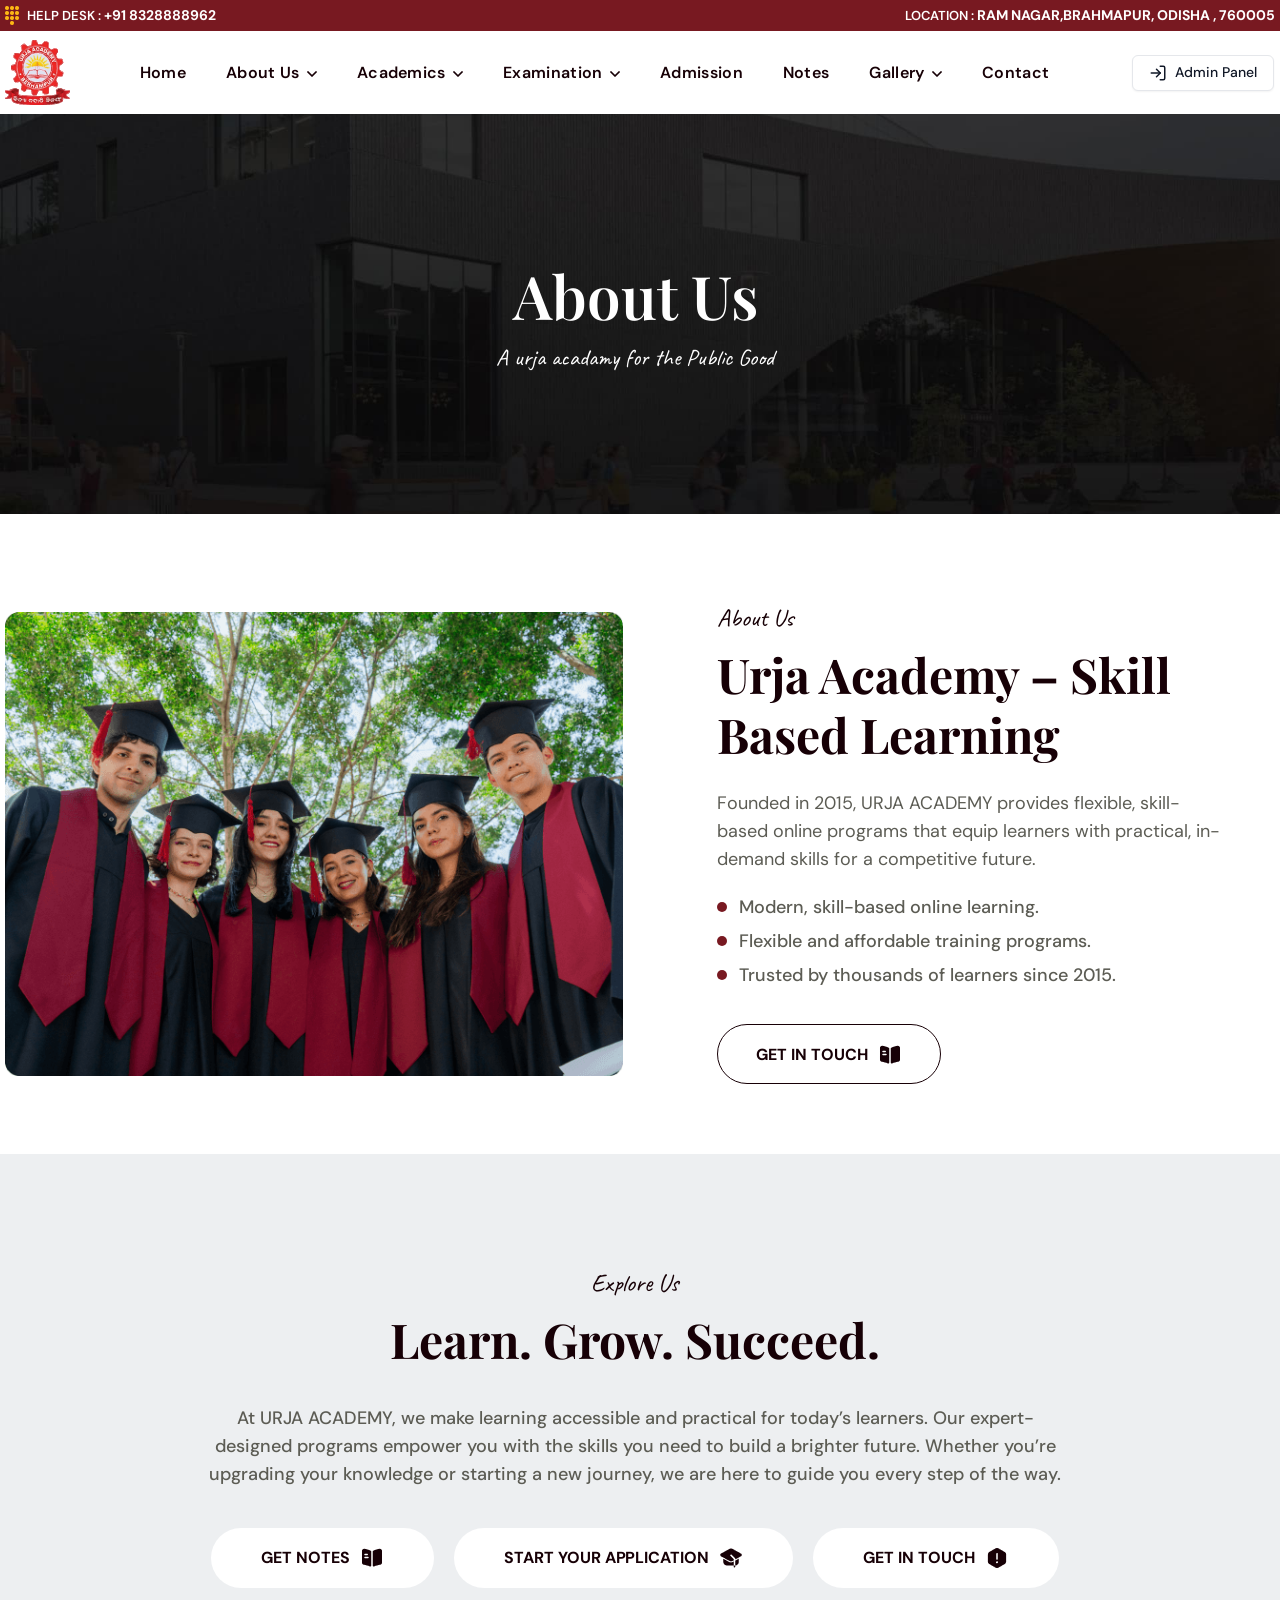
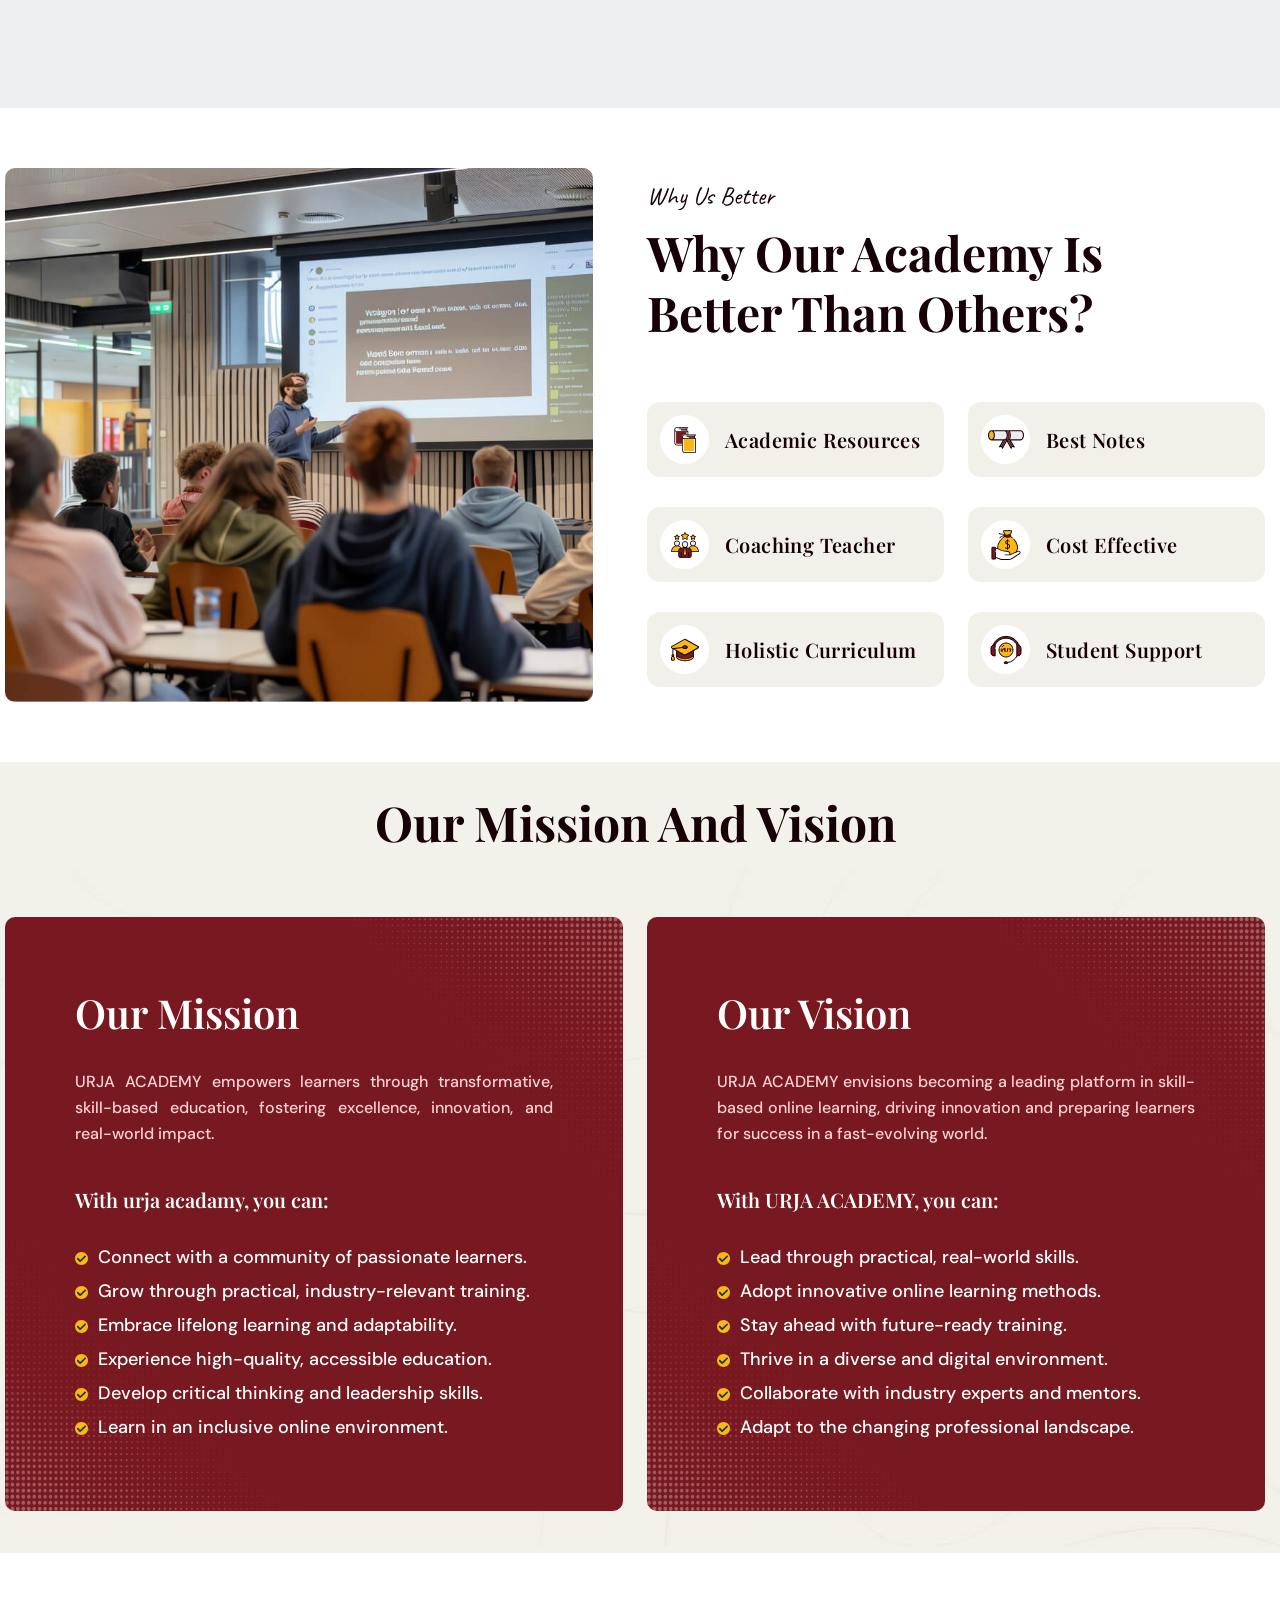
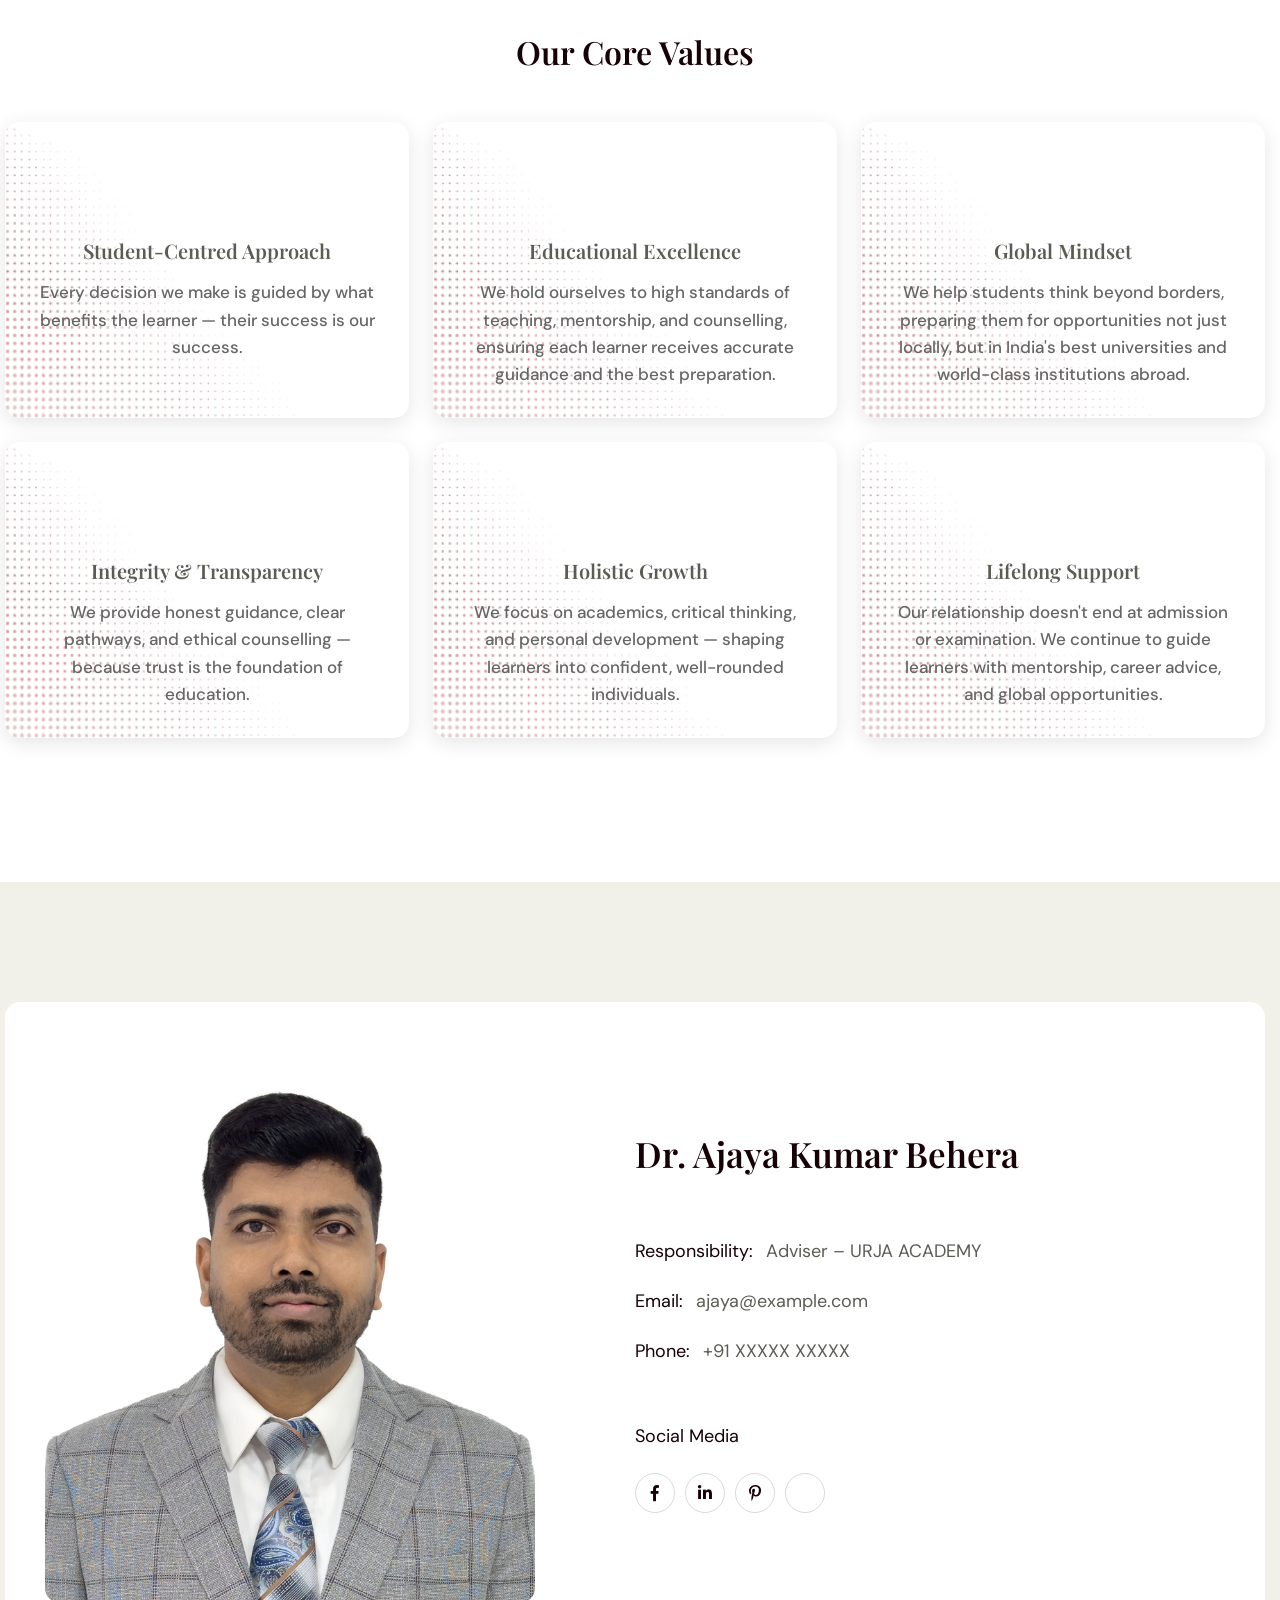
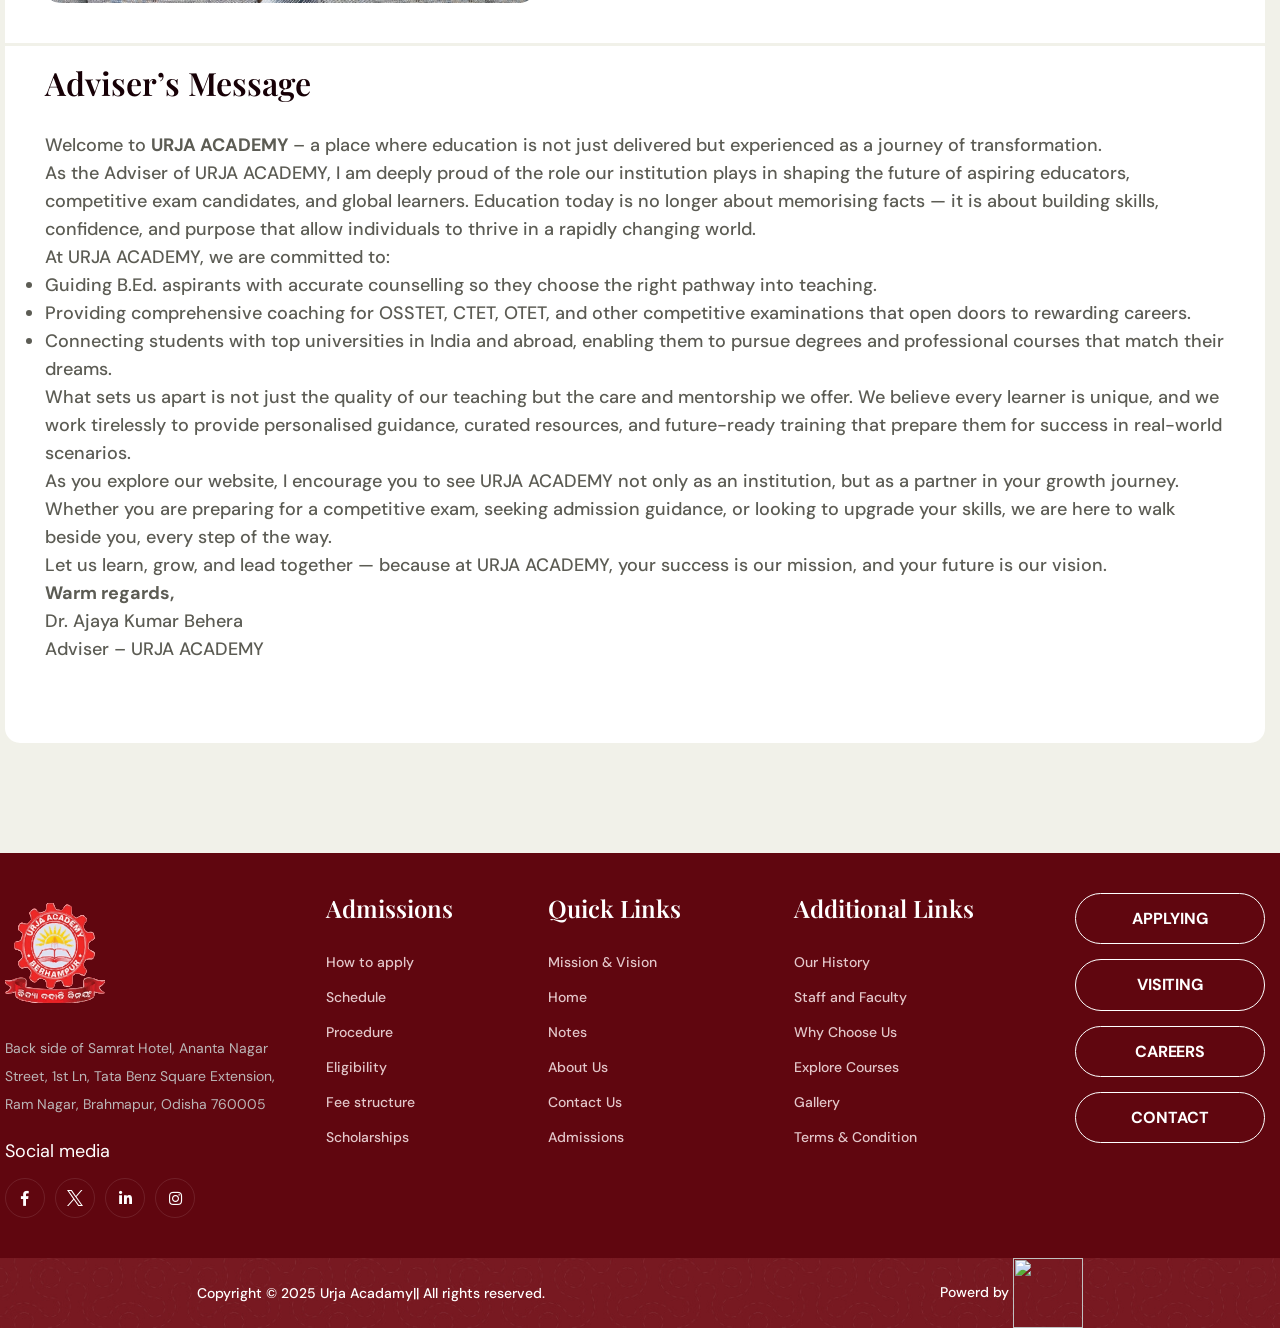
==== commit 5acdf0da: "Update adviser section to team layout; enhance content and styling" ====
--- a/about.html
+++ b/about.html
@@ -714,79 +714,98 @@
                     }
 
                     .core-value-card p {
-                        font-size: 15px;
+                        font-size: 17px;
                         line-height: 1.6;
                         color: #666;
                         margin: 0;
                     }
+
+                    .team-single__content p {
+                        font-size: 17px;
+                        line-height: 1.6;
+                        margin-bottom: 15px;
+                    }
+
+                    .team-single__content ul {
+                        font-size: 15px;
+                        line-height: 1.6;
+                        margin-left: 20px;
+                        margin-bottom: 15px;
+                    }
+
+                    .team-single__content ul li {
+                        margin-bottom: 10px;
+                    }
+
+                    .team-single__content h2 {
+                        margin-bottom: 20px;
+                    }
                 </style>
             </section>
             <!-- core values end -->
-            <!-- Adviser's Message section start -->
-            <section class="adviser-message pt-70 pb-90">
+
+            <!-- team start -->
+            <section class="team-single pt-120 pb-110" data-bg-color="#F1F1E9">
                 <div class="container">
-                    <div class="row align-items-center">
-                        <div class="col-lg-4 mb-30">
-                            <div class="adviser-image text-center">
-                                <img src="assets/img/team/adviser.png" alt="Adviser" class="rounded-circle mb-4"
-                                    style="max-width: 300px;">
-                                <h4 class="mb-2">Dr. Ajaya Kumar Behera</h4>
-                                <p class="text-muted">Adviser – URJA ACADEMY</p>
-                            </div>
-                        </div>
-                        <div class="col-lg-8 mb-30">
-                            <div class="adviser-content">
-                                <div class="section-title mb-40">
-                                    <h2 class="title">Adviser's Message</h2>
-                                </div>
-                                <div class="message-content" style="text-align: justify;">
-                                    <p>Welcome to URJA ACADEMY – a place where education is not just delivered but
-                                        experienced as a journey of transformation.</p>
-
-                                    <p>As the Adviser of URJA ACADEMY, I am deeply proud of the role our institution
-                                        plays in shaping the future of aspiring educators, competitive exam candidates,
-                                        and global learners. Education today is no longer about memorising facts — it is
-                                        about building skills, confidence, and purpose that allow individuals to thrive
-                                        in a rapidly changing world.</p>
-
-                                    <p>At URJA ACADEMY, we are committed to:</p>
-                                    <ul class="list-unstyled ml-4">
-                                        <li><i class="fas fa-check-circle text-primary mr-2"></i> Guiding B.Ed.
-                                            aspirants with accurate counselling so they choose the right pathway into
-                                            teaching.</li>
-                                        <li><i class="fas fa-check-circle text-primary mr-2"></i> Providing
-                                            comprehensive coaching for OSSTET, CTET, OTET, and other competitive
-                                            examinations that open doors to rewarding careers.</li>
-                                        <li><i class="fas fa-check-circle text-primary mr-2"></i> Connecting students
-                                            with top universities in India and abroad, enabling them to pursue degrees
-                                            and professional courses that match their dreams.</li>
-                                    </ul>
-
-                                    <p>What sets us apart is not just the quality of our teaching but the care and
-                                        mentorship we offer. We believe every learner is unique, and we work tirelessly
-                                        to provide personalised guidance, curated resources, and future-ready training
-                                        that prepare them for success in real-world scenarios.</p>
-
-                                    <p>As you explore our website, I encourage you to see URJA ACADEMY not only as an
-                                        institution, but as a partner in your growth journey. Whether you are preparing
-                                        for a competitive exam, seeking admission guidance, or looking to upgrade your
-                                        skills, we are here to walk beside you, every step of the way.</p>
-
-                                    <p>Let us learn, grow, and lead together — because at URJA ACADEMY, your success is
-                                        our mission, and your future is our vision.</p>
-
-                                    <div class="signature mt-4">
-                                        <p class="mb-0">Warm regards,</p>
-                                        <h5 class="mb-0">Dr. Ajaya Kumar Behera</h5>
-                                        <p class="text-muted">Adviser – URJA ACADEMY</p>
-                                    </div>
-                                </div>
-                            </div>
-                        </div>
+                    <div class="team-single__inner">
+                        <div class="team-single__info ul_li mb-40">
+                            <div class="xb-item--avatar">
+                                <img src="assets/img/team/adviser.png" alt="">
+                            </div>
+                            <div class="xb-item--holder">
+                                <h3 class="xb-item--name">Dr. Ajaya Kumar Behera</h3>
+                                <ul class="xb-item--list list-unstyled mb-60">
+                                    <li><span>Responsibility:</span> Adviser – URJA ACADEMY</li>
+                                    <li><span>Email:</span> ajaya@example.com</li>
+                                    <li><span>Phone:</span> +91 XXXXX XXXXX</li>
+                                </ul>
+                                <h3 class="team-single__social-title">Social Media</h3>
+                                <ul class="xb-social ul_li mt-25">
+                                    <li><a href="#!"><i class="fab fa-facebook-f"></i></a></li>
+                                    <li><a href="#!"><i class="fab fa-linkedin-in"></i></a></li>
+                                    <li><a href="#!"><i class="fab fa-pinterest-p"></i></a></li>
+                                    <li><a href="#!">
+                                            <!-- Your SVG icon here if needed -->
+                                        </a></li>
+                                </ul>
+                            </div>
+                        </div>
+
+                        <hr class="team-single__hr">
+                        <h2>Adviser’s Message</h2>
+                        <br>
+                        <p>Welcome to <strong>URJA ACADEMY</strong> – a place where education is not just delivered
+                            but experienced as a journey of transformation.</p>
+                        <p>As the Adviser of URJA ACADEMY, I am deeply proud of the role our institution plays in
+                            shaping the future of aspiring educators, competitive exam candidates, and global
+                            learners. Education today is no longer about memorising facts — it is about building
+                            skills, confidence, and purpose that allow individuals to thrive in a rapidly changing
+                            world.</p>
+                        <p>At URJA ACADEMY, we are committed to:</p>
+                        <ul>
+                            <li>Guiding B.Ed. aspirants with accurate counselling so they choose the right pathway
+                                into teaching.</li>
+                            <li>Providing comprehensive coaching for OSSTET, CTET, OTET, and other competitive
+                                examinations that open doors to rewarding careers.</li>
+                            <li>Connecting students with top universities in India and abroad, enabling them to
+                                pursue degrees and professional courses that match their dreams.</li>
+                        </ul>
+                        <p>What sets us apart is not just the quality of our teaching but the care and mentorship we
+                            offer. We believe every learner is unique, and we work tirelessly to provide
+                            personalised guidance, curated resources, and future-ready training that prepare them
+                            for success in real-world scenarios.</p>
+                        <p>As you explore our website, I encourage you to see URJA ACADEMY not only as an
+                            institution, but as a partner in your growth journey. Whether you are preparing for a
+                            competitive exam, seeking admission guidance, or looking to upgrade your skills, we are
+                            here to walk beside you, every step of the way.</p>
+                        <p>Let us learn, grow, and lead together — because at URJA ACADEMY, your success is our
+                            mission, and your future is our vision.</p>
+                        <p><strong>Warm regards,</strong><br>Dr. Ajaya Kumar Behera<br>Adviser – URJA ACADEMY</p>
                     </div>
                 </div>
             </section>
-            <!-- Adviser's Message section end -->
+            <!-- team end -->
+
 
         </main>
         <!-- main area end  -->
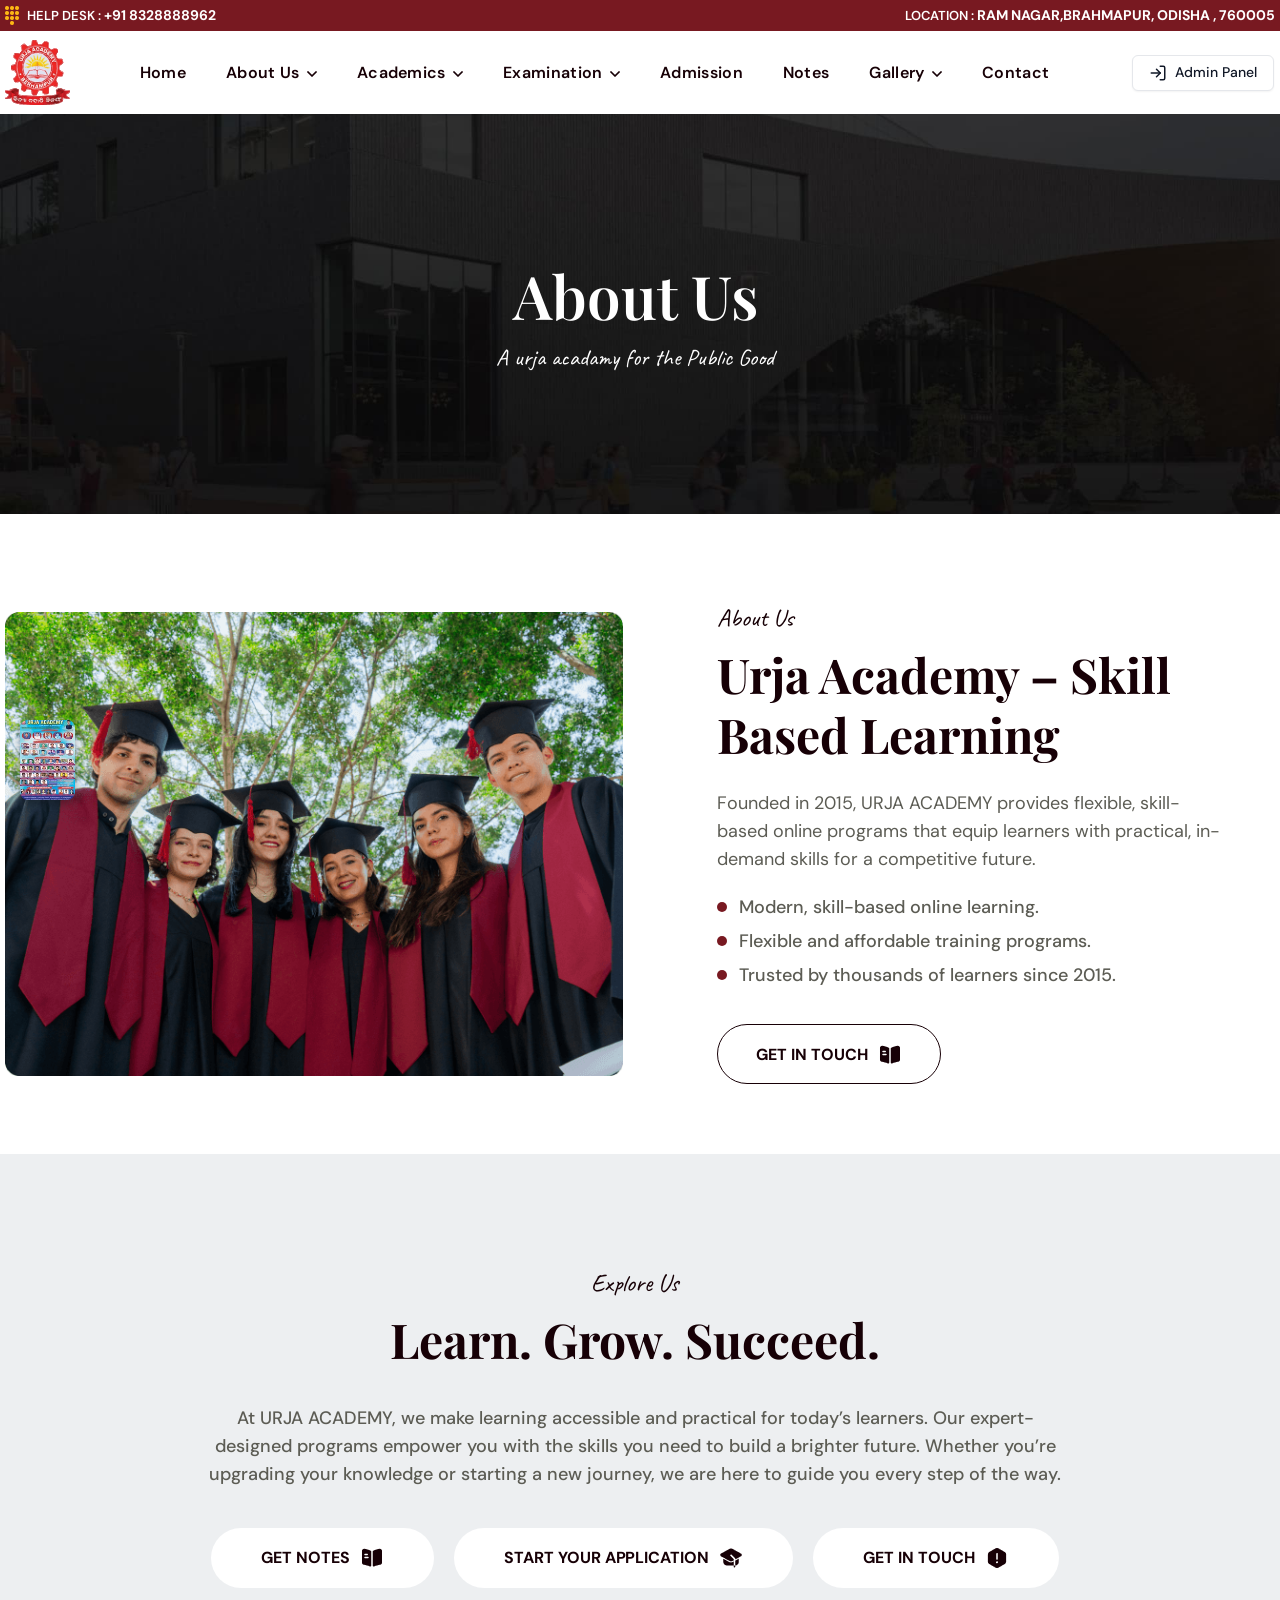
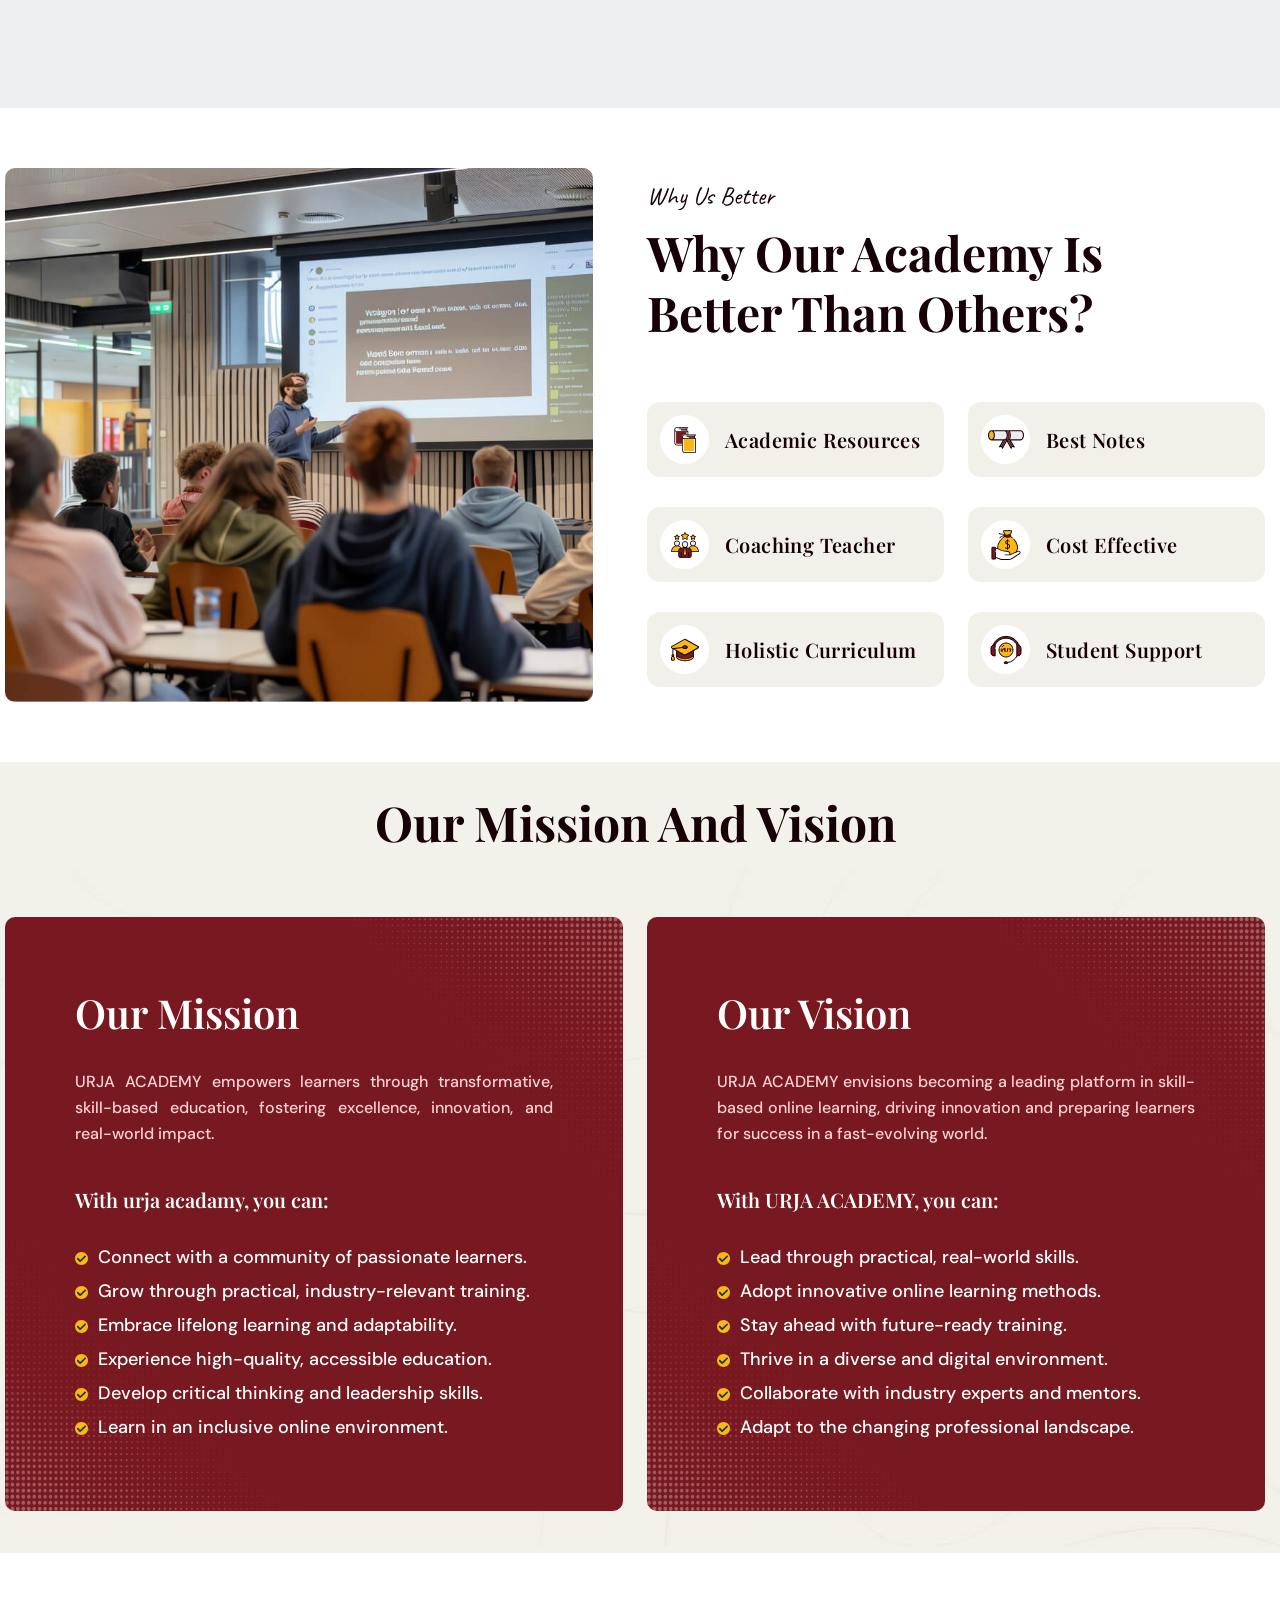
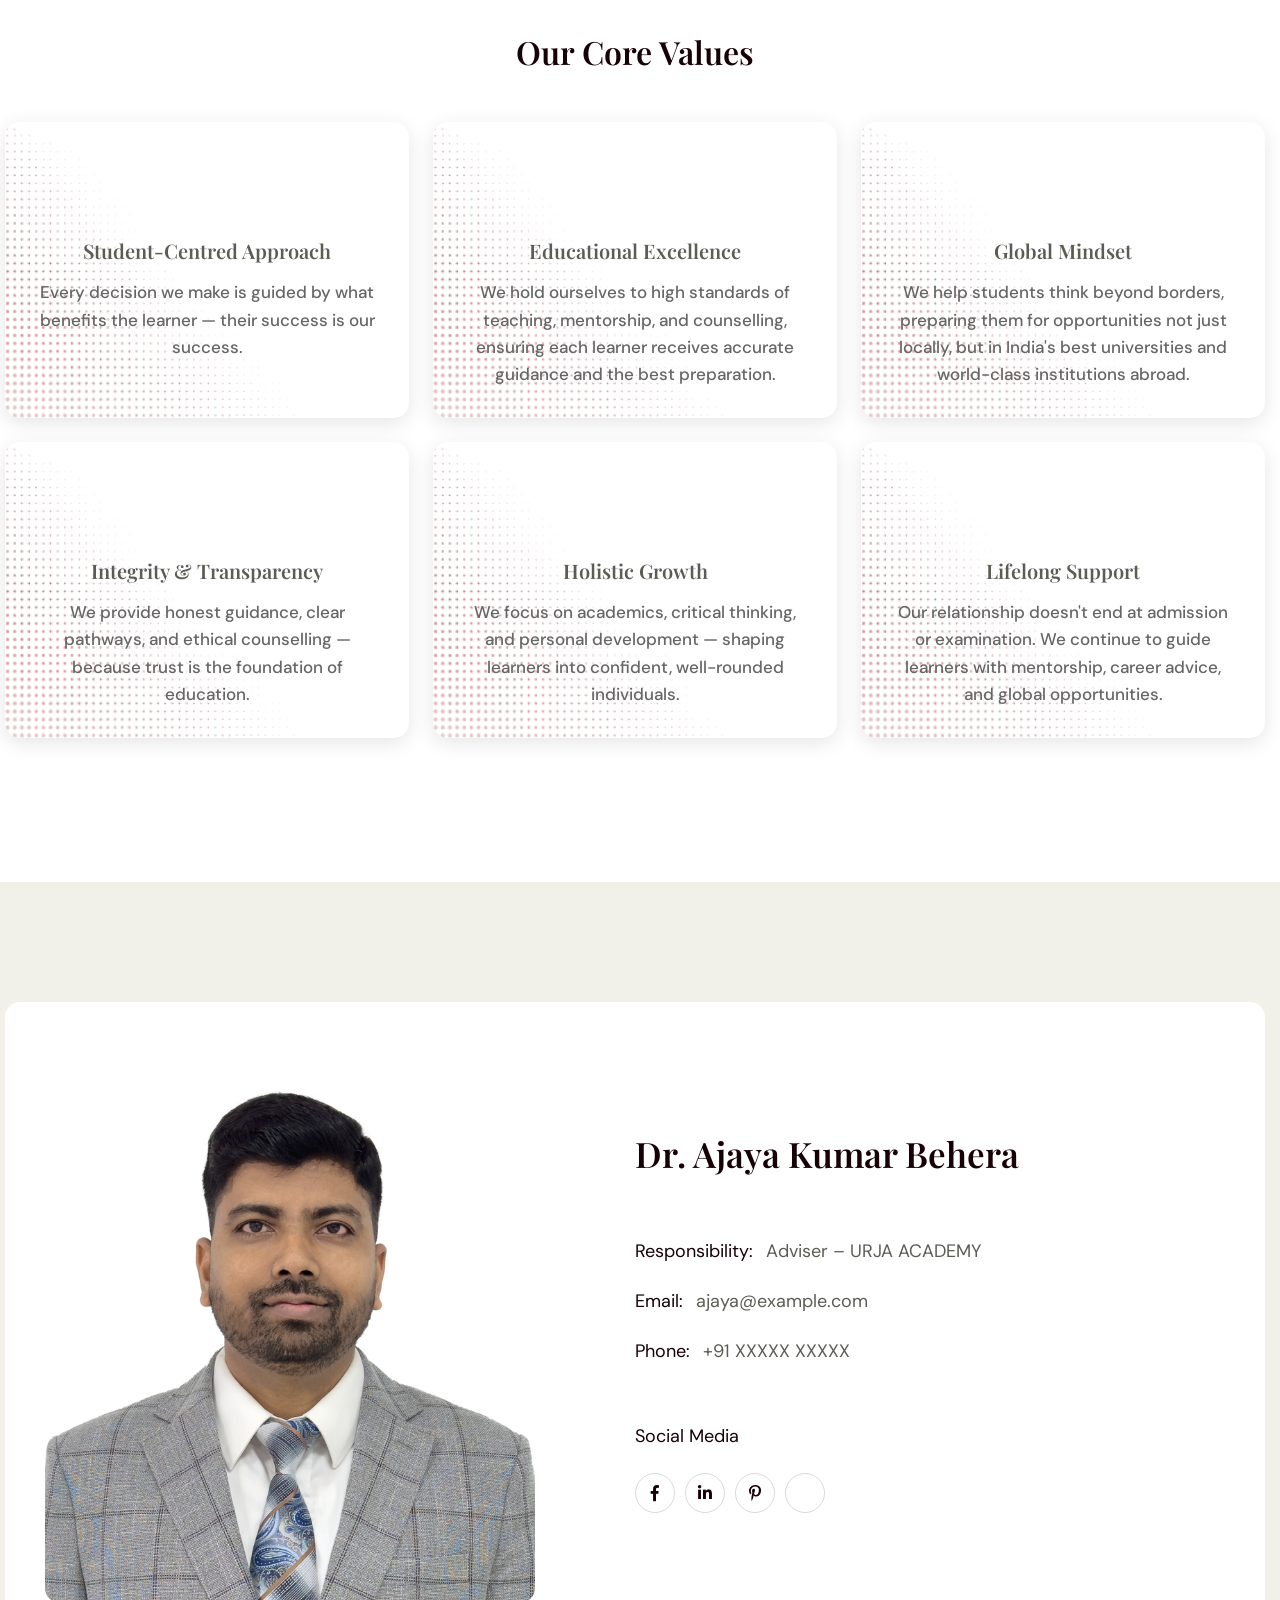
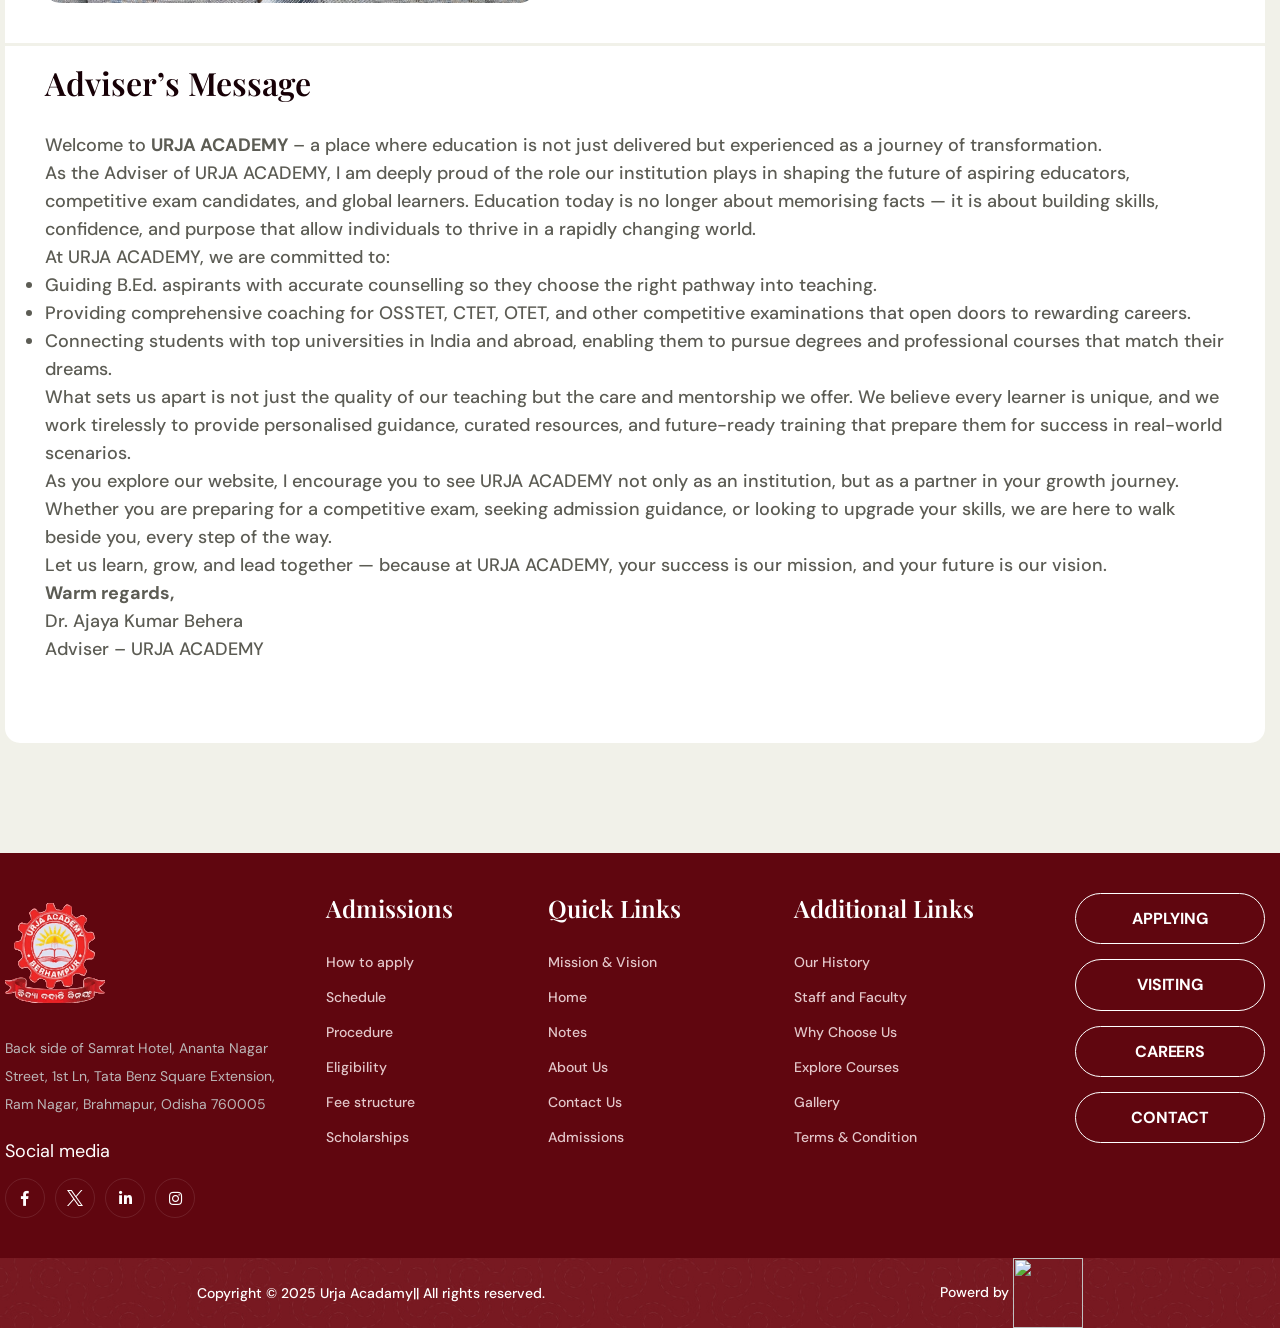
==== commit 142cd29d: "Add image expand feature with overlay functionality - Created poster.html with a small fixed image a" ====
--- a/about.html
+++ b/about.html
@@ -830,6 +830,7 @@
     <script src="assets/js/jquery.nice-select.min.js"></script>
     <script src="assets/js/jquery.magnific-popup.min.js"></script>
     <script src="assets/js/main.js"></script>
+    <script src="poster.js"></script>
 
 </body>
 
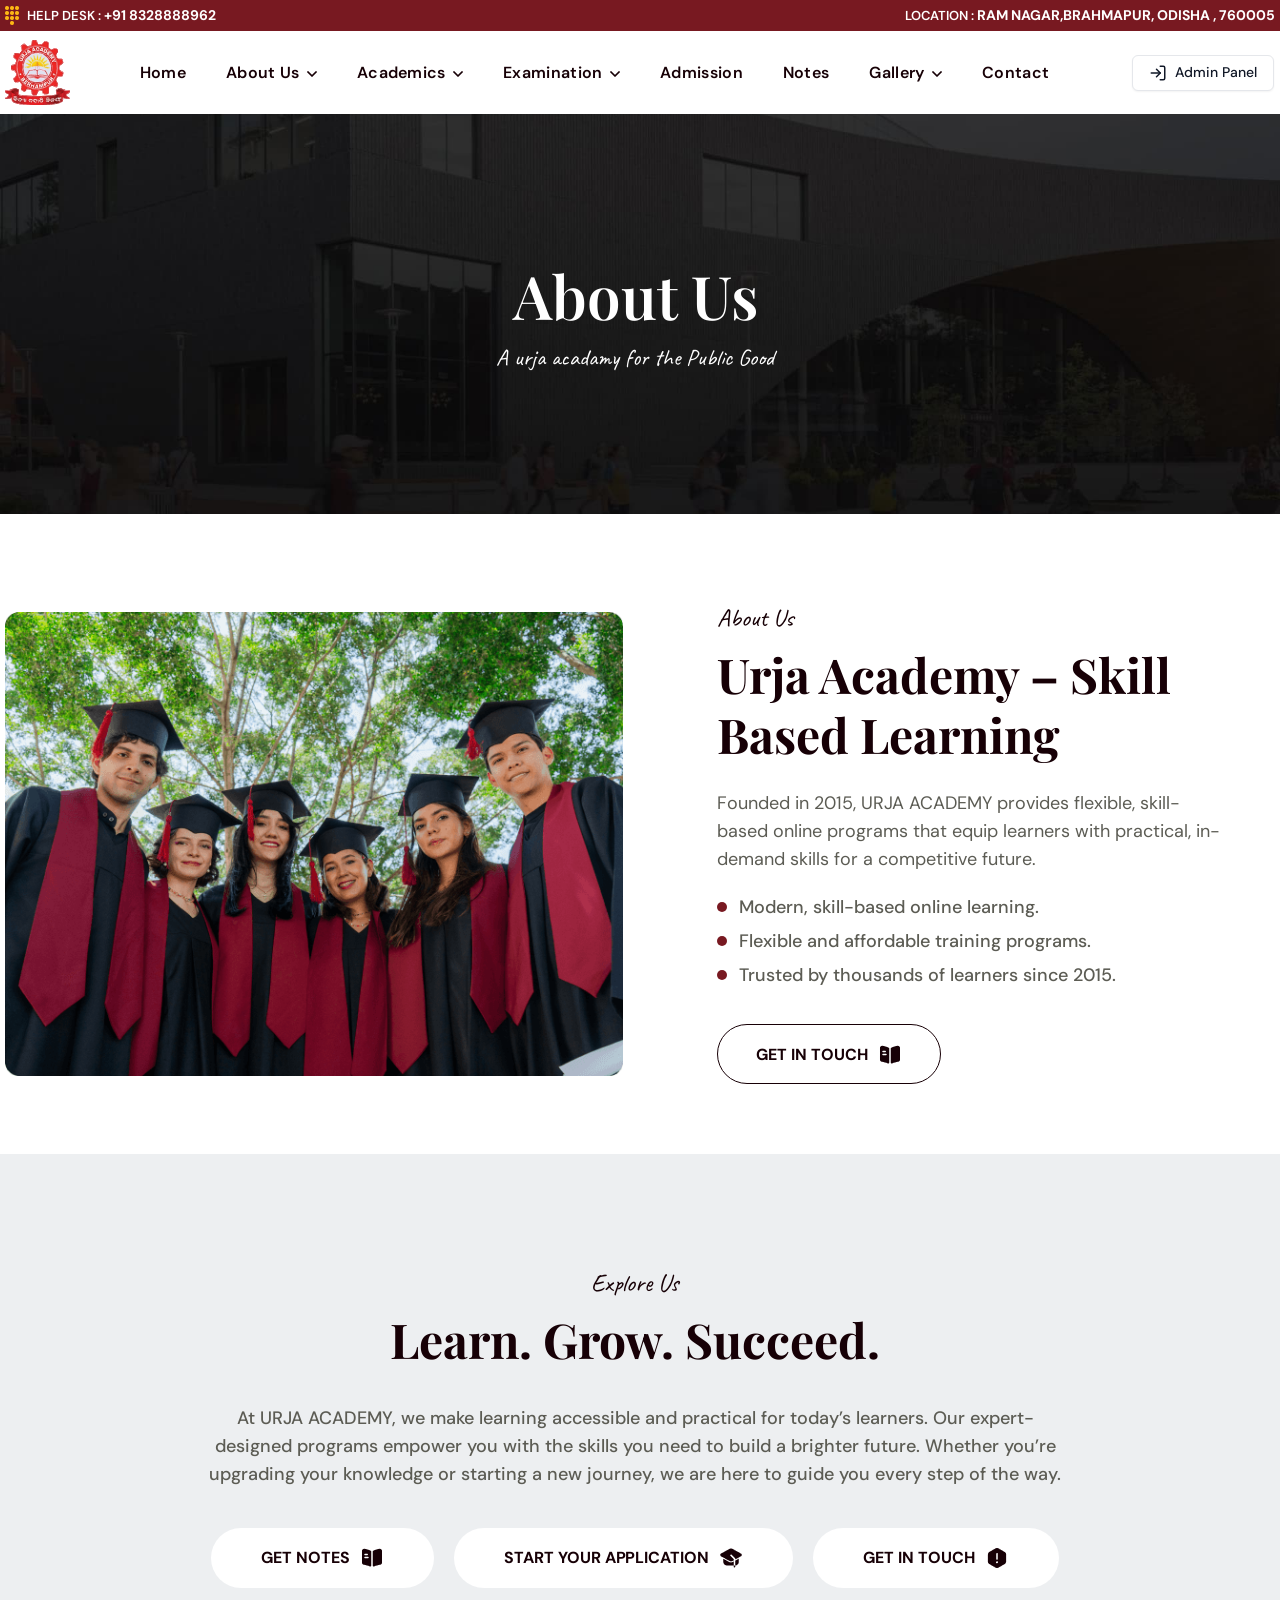
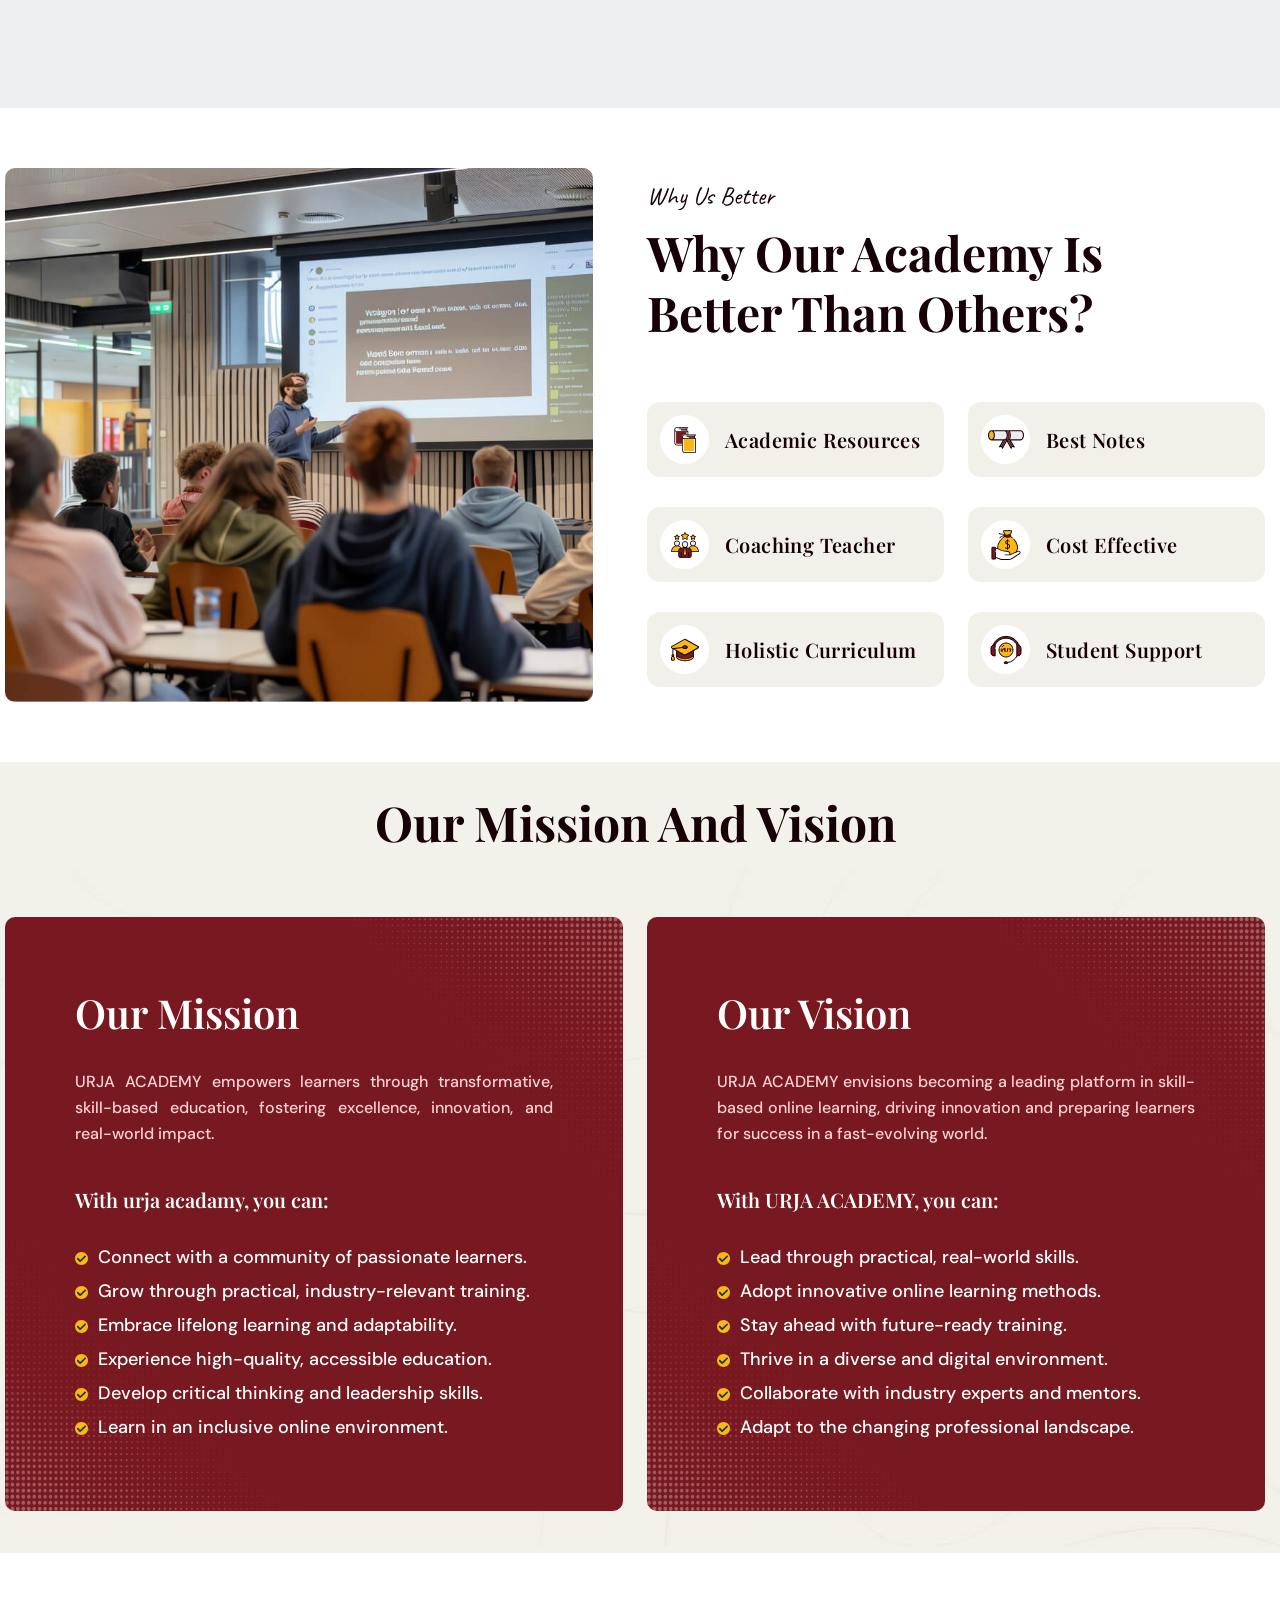
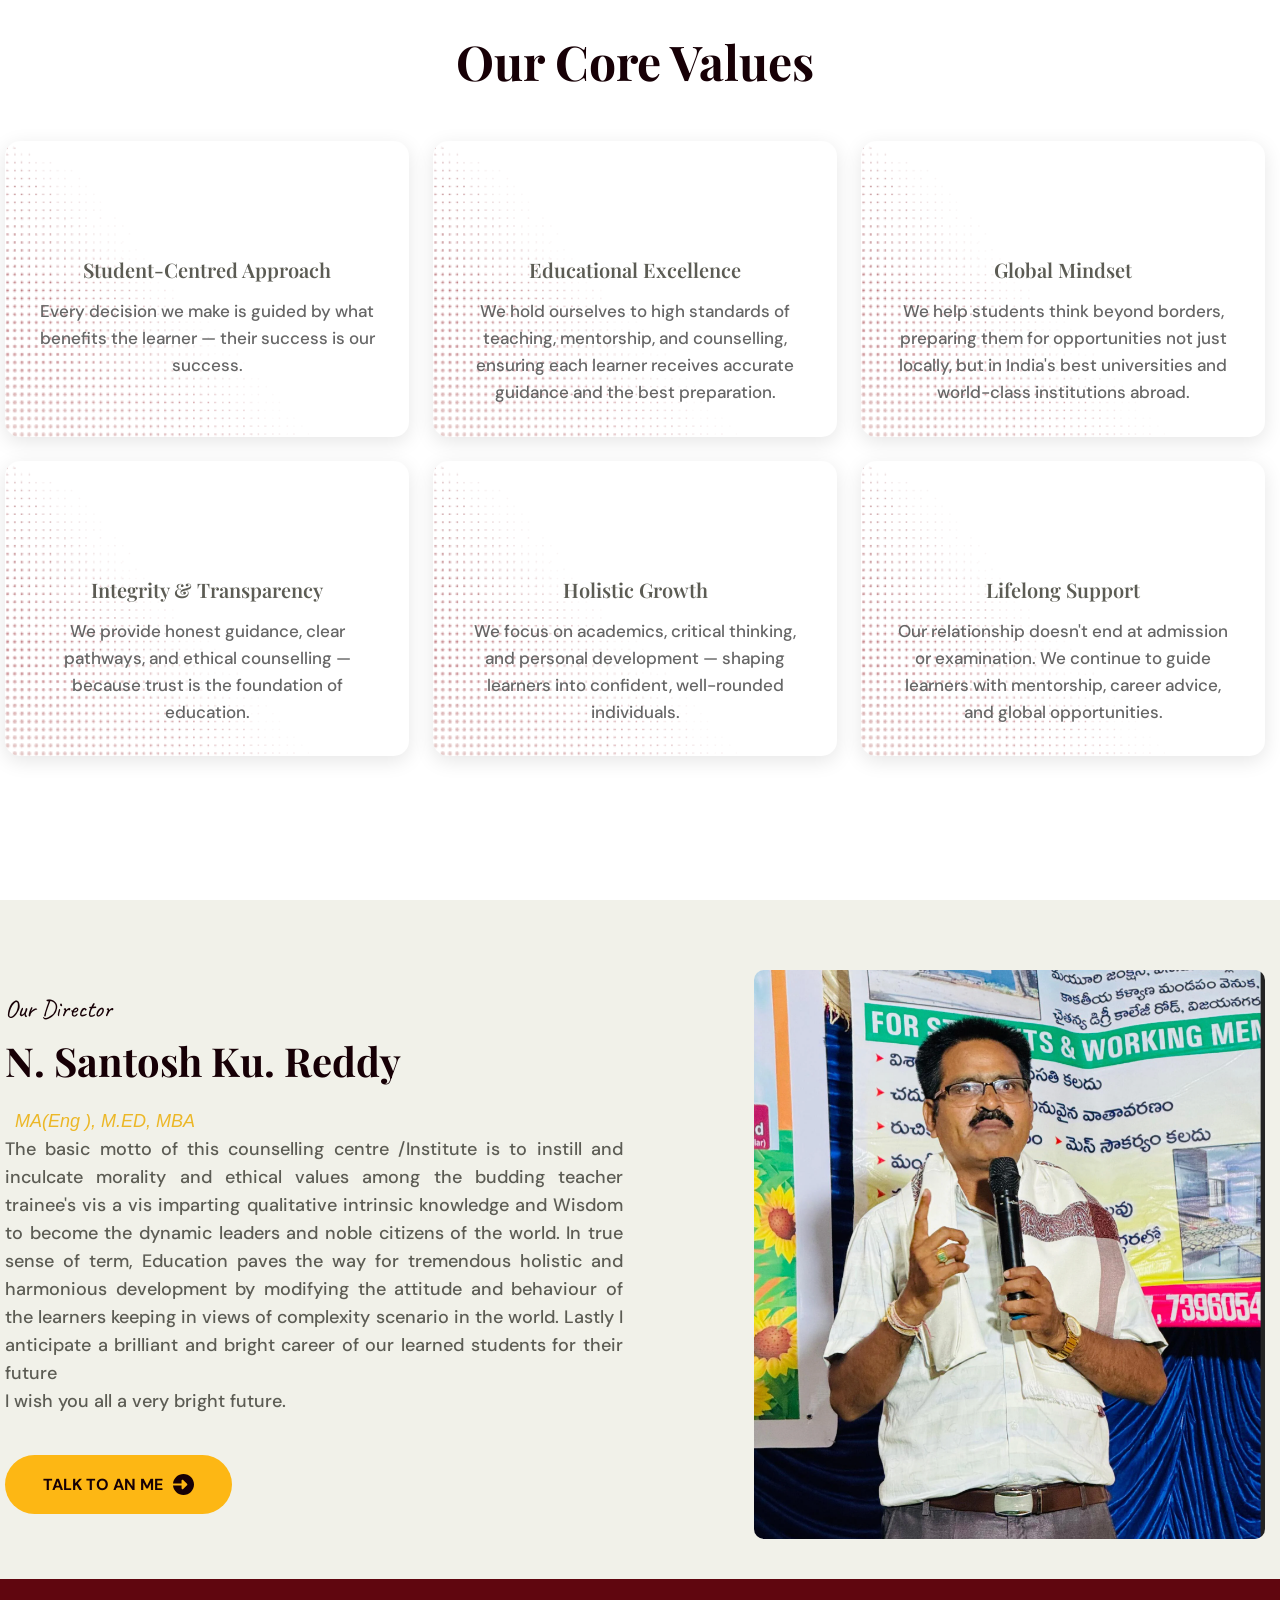
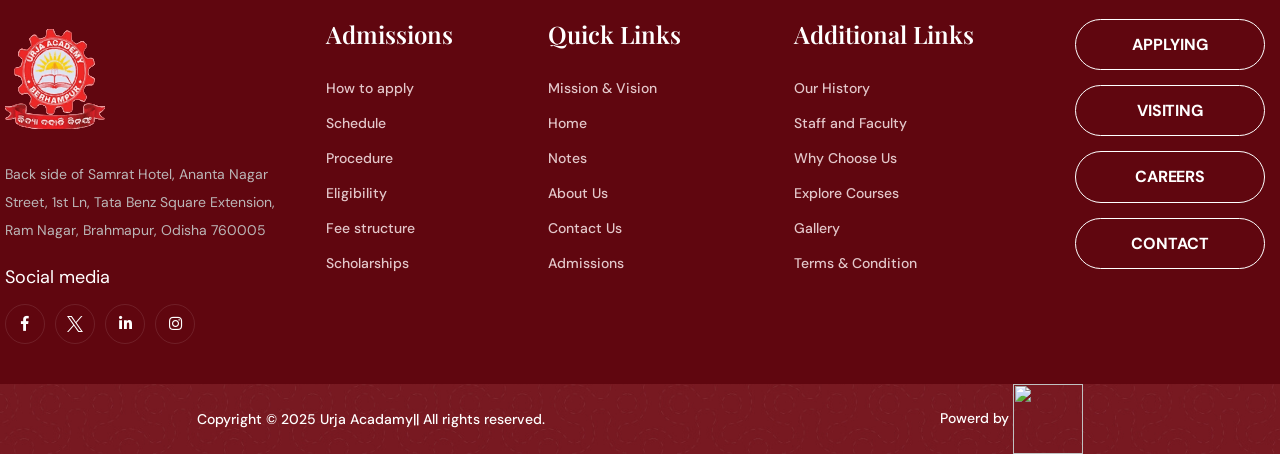
==== commit 7f82b8f0: "Update the Layout" ====
--- a/about.html
+++ b/about.html
@@ -590,7 +590,7 @@
                     <div class="row justify-content-center">
                         <div class="col-xl-7 col-lg-8">
                             <div class="section-title text-center mb-50">
-                                <h2 class="mb-30">Our Core Values</h2>
+                                <h2 class="title mb-15">Our Core Values</h2>
                             </div>
                         </div>
                     </div>
@@ -745,7 +745,7 @@
             <!-- core values end -->
 
             <!-- team start -->
-            <section class="team-single pt-120 pb-110" data-bg-color="#F1F1E9">
+            <!-- <section class="team-single pt-120 pb-110" data-bg-color="#F1F1E9" id="director">
                 <div class="container">
                     <div class="team-single__inner">
                         <div class="team-single__info ul_li mb-40">
@@ -765,7 +765,7 @@
                                     <li><a href="#!"><i class="fab fa-linkedin-in"></i></a></li>
                                     <li><a href="#!"><i class="fab fa-pinterest-p"></i></a></li>
                                     <li><a href="#!">
-                                            <!-- Your SVG icon here if needed -->
+                                          
                                         </a></li>
                                 </ul>
                             </div>
@@ -803,8 +803,54 @@
                         <p><strong>Warm regards,</strong><br>Dr. Ajaya Kumar Behera<br>Adviser – URJA ACADEMY</p>
                     </div>
                 </div>
+            </section> -->
+            <!-- team end -->
+            <section class="cta pt-40 pb-40" id="director" style="background-color: #f1f1e9;">
+
+                <div class="container">
+                    <div class="row align-items-center">
+                        <div class="col-xl-6 col-lg-6 mt-30">
+                            <div class="section-title section-title--md">
+                                <span class="sub-title">Our Director</span>
+                                <h2 class="title mb-20">N. Santosh Ku. Reddy </h2><i
+                                    style="padding-left:10px ; color: #ecb726;;">MA(Eng
+                                    ), M.ED, MBA</i><br>
+                                <p style="text-align: justify;">The basic motto of this counselling centre /Institute is to instill and inculcate
+                                    morality and
+                                    ethical
+                                    values among the budding teacher trainee's vis a vis imparting qualitative intrinsic
+                                    knowledge and
+                                    Wisdom to become the dynamic leaders and noble citizens of the world.
+                                    In true sense of term, Education paves the way for tremendous holistic and
+                                    harmonious development by
+                                    modifying the attitude and behaviour of the learners keeping in views of complexity
+                                    scenario in the
+                                    world.
+                                    Lastly I anticipate a brilliant and bright career of our learned students for their
+                                    future
+                                    <br>
+                                    I wish you all a very bright future.
+                                </p>
+                            </div>
+                            <div class="admission-btn mt-40">
+                                <a class="thm-btn" href="contact.html">talk to an me
+                                    <span class="icon"><svg width="21" height="21" viewBox="0 0 21 21" fill="none"
+                                            xmlns="http://www.w3.org/2000/svg">
+                                            <path
+                                                d="M10.4795 21C9.10959 21 7.81507 20.7539 6.59589 20.2617C5.37671 19.7695 4.30137 19.0962 3.36986 18.2417C2.43836 17.3872 1.67808 16.3857 1.08904 15.2373C0.486301 14.0752 0.123288 12.8311 0 11.5049V11.4639H8.56849V14.3145C8.56849 14.5742 8.66096 14.7998 8.84589 14.9912C9.03082 15.1826 9.25342 15.2783 9.5137 15.2783C9.65068 15.2783 9.7774 15.251 9.89384 15.1963C10.0103 15.1416 10.1096 15.0732 10.1918 14.9912L14.0137 11.1768C14.0959 11.0947 14.1644 10.9956 14.2192 10.8794C14.274 10.7632 14.3014 10.6367 14.3014 10.5C14.3014 10.3633 14.274 10.2368 14.2192 10.1206C14.1644 10.0044 14.0959 9.90527 14.0137 9.82324L10.1918 6.00879C10.1096 5.92676 10.0103 5.8584 9.89384 5.80371C9.7774 5.74902 9.65068 5.72168 9.5137 5.72168C9.25342 5.72168 9.0274 5.81738 8.83562 6.00879C8.64384 6.2002 8.54794 6.42578 8.54794 6.68555V9.53613H0C0.123288 8.19629 0.486301 6.94531 1.08904 5.7832C1.67808 4.62109 2.44178 3.61279 3.38014 2.7583C4.31849 1.90381 5.39041 1.23047 6.59589 0.738281C7.81507 0.246094 9.10959 0 10.4795 0C11.9315 0 13.2945 0.273439 14.5685 0.820312C15.8425 1.38086 16.9555 2.13623 17.9075 3.08643C18.8596 4.03662 19.6096 5.14746 20.1575 6.41895C20.7192 7.69043 21 9.05078 21 10.5C21 11.9492 20.7192 13.3096 20.1575 14.5811C19.6096 15.8662 18.8596 16.9839 17.9075 17.9341C16.9555 18.8843 15.8425 19.6328 14.5685 20.1797C13.2945 20.7266 11.9315 21 10.4795 21Z"
+                                                fill="#170006"></path>
+                                        </svg></span>
+                                </a>
+                            </div>
+                        </div>
+                        <div class="col-xl-5 offset-xl-1 col-lg-6 mt-30">
+                            <div class="cta-image text-center">
+                                <img src="assets/img/team/team1.png" style="border-radius: 10px;" alt="">
+                            </div>
+                        </div>
+                    </div>
+                </div>
             </section>
-            <!-- team end -->
 
 
         </main>
@@ -830,7 +876,7 @@
     <script src="assets/js/jquery.nice-select.min.js"></script>
     <script src="assets/js/jquery.magnific-popup.min.js"></script>
     <script src="assets/js/main.js"></script>
-    <script src="poster.js"></script>
+    <!-- <script src="poster.js"></script> -->
 
 </body>
 
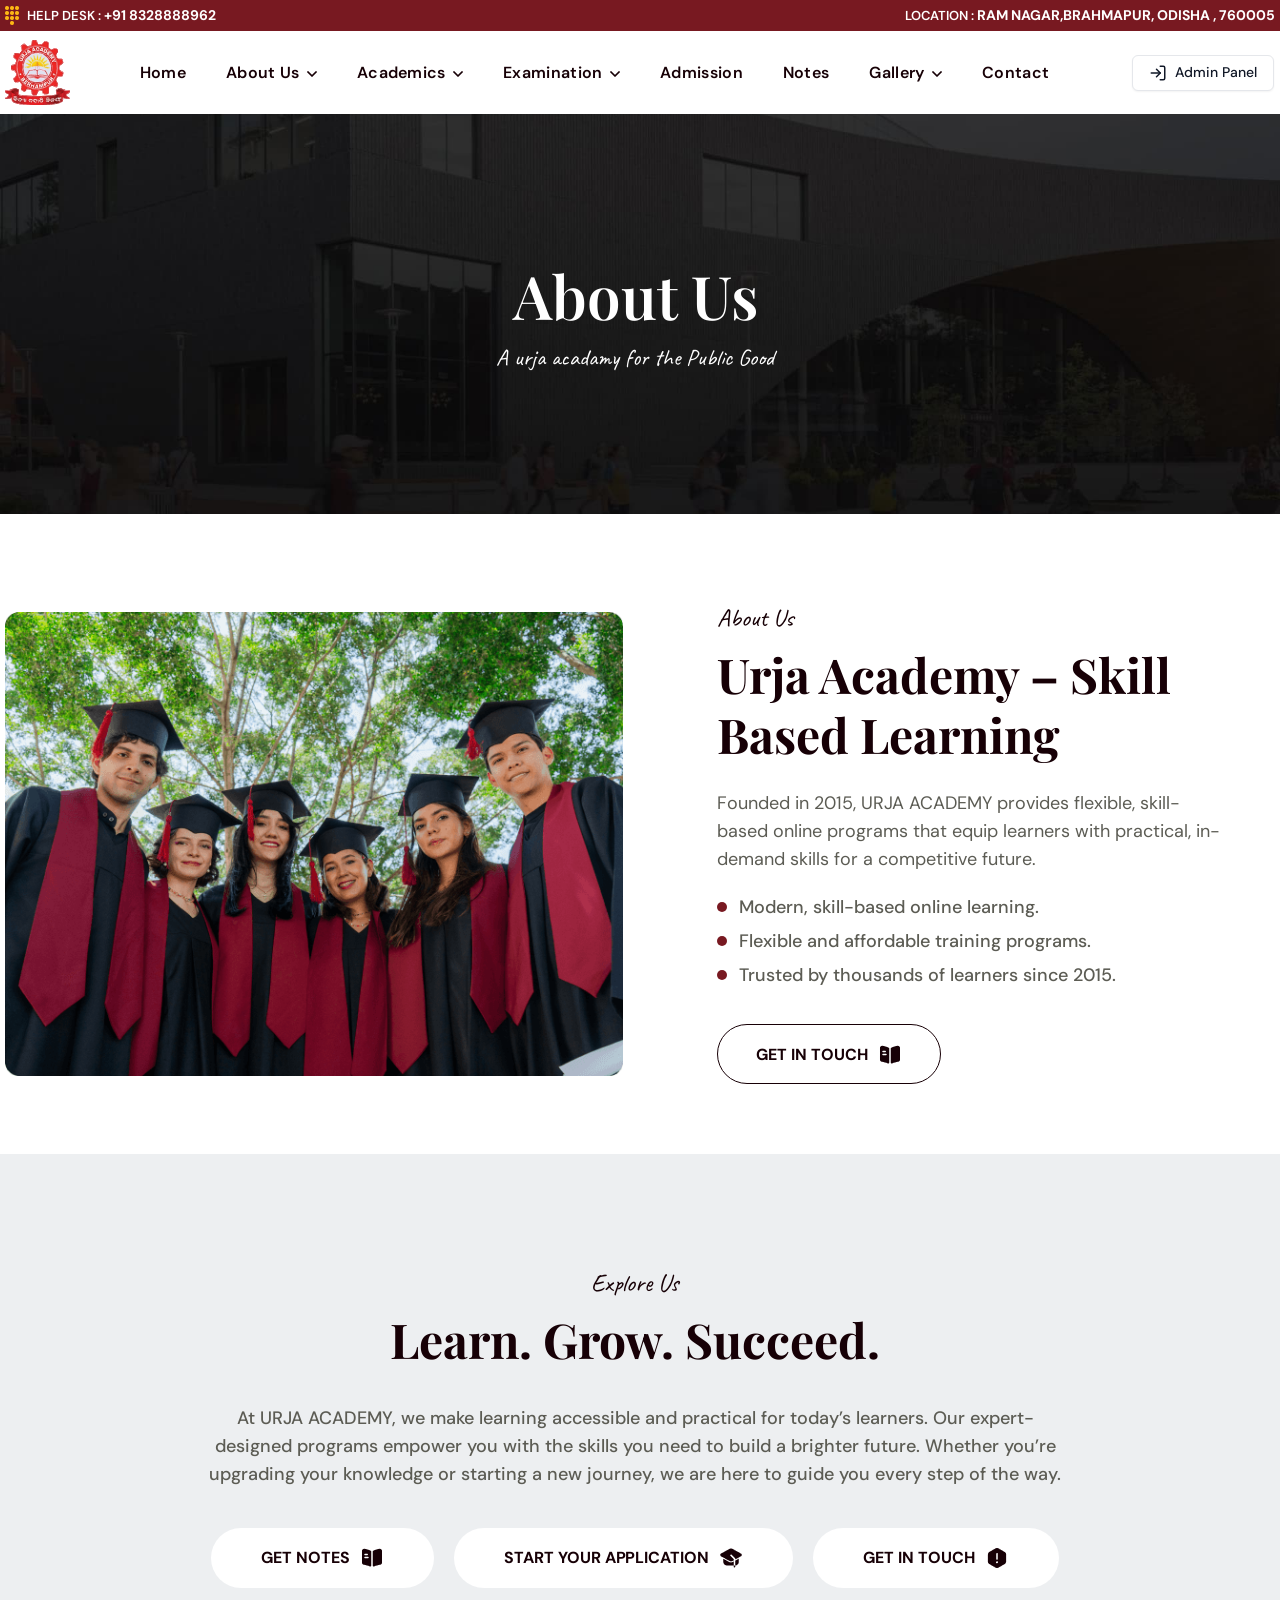
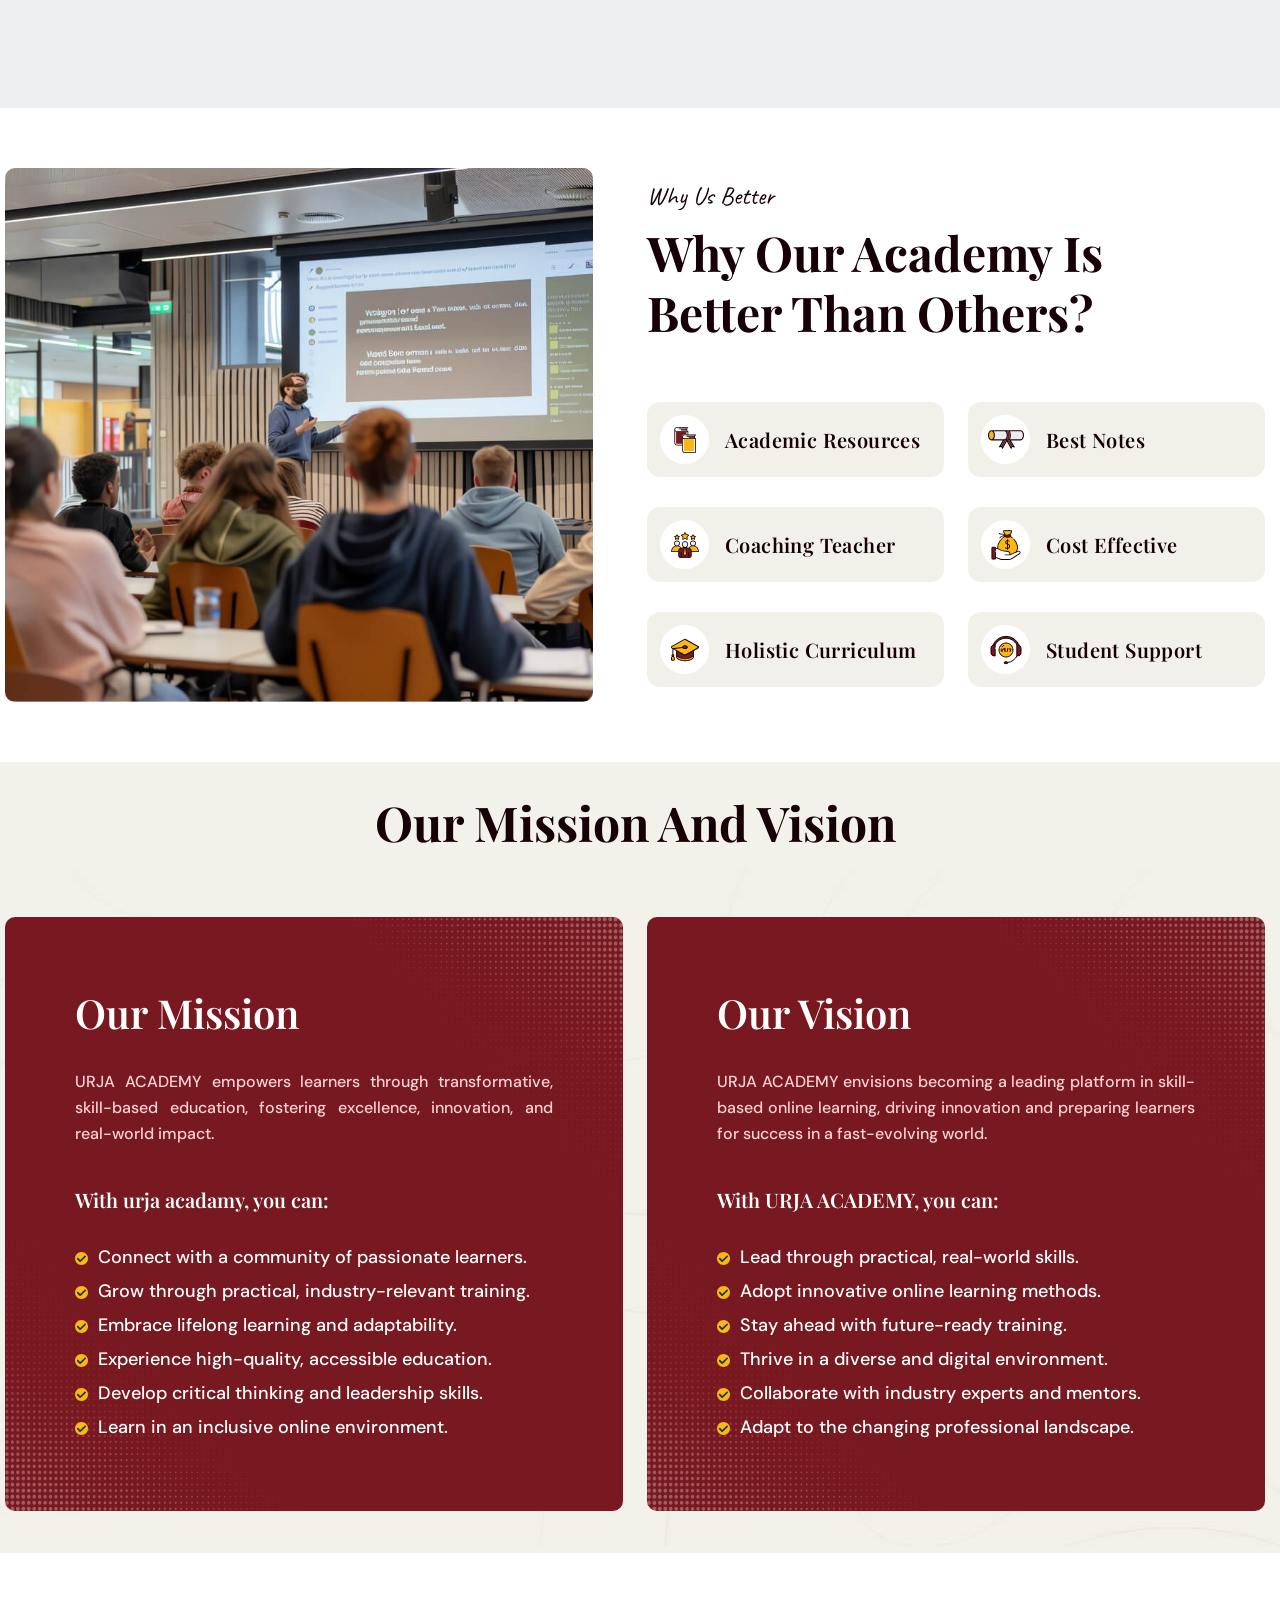
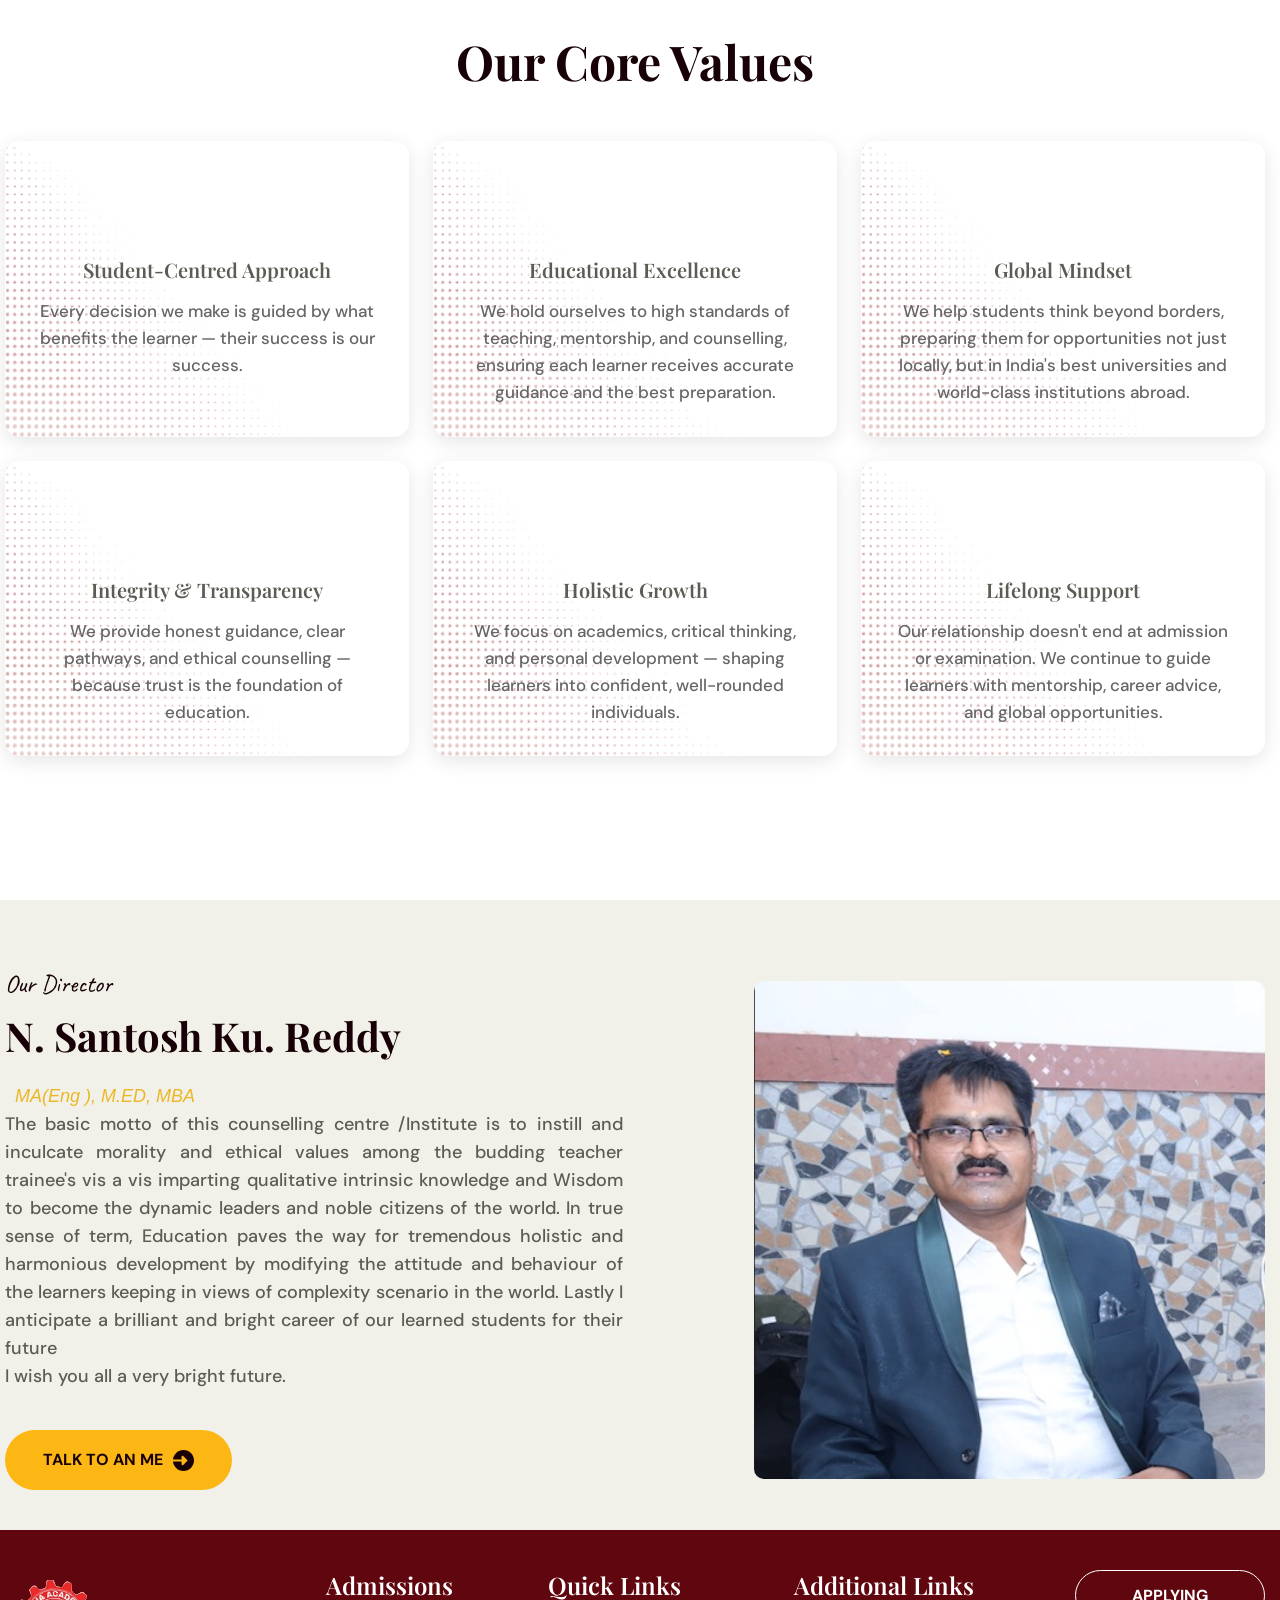
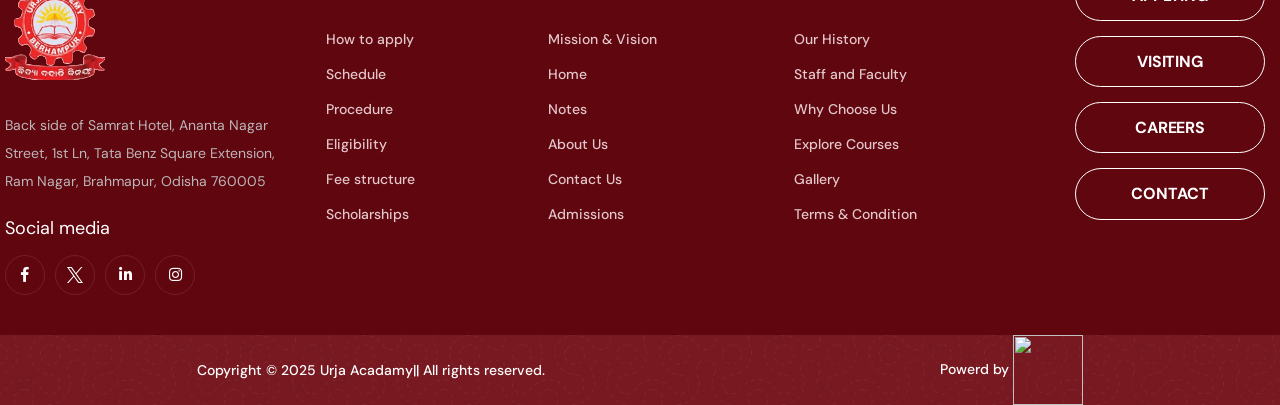
==== commit ccacd3f5: "Refactor code structure for improved readability and maintainability" ====
--- a/about.html
+++ b/about.html
@@ -805,17 +805,36 @@
                 </div>
             </section> -->
             <!-- team end -->
+            <style>
+                /* CTA image responsive sizing */
+                .cta-image img {
+                    border-radius: 10px;
+                    max-width: 100%;
+                    height: auto;
+                    display: block;
+                    margin: 0 auto;
+                }
+
+                /* Make image smaller and on top on small screens */
+                @media (max-width: 767.98px) {
+                    .cta-image img {
+                        max-width: 220px;
+                        width: 60%;
+                    }
+                }
+            </style>
             <section class="cta pt-40 pb-40" id="director" style="background-color: #f1f1e9;">
 
                 <div class="container">
                     <div class="row align-items-center">
-                        <div class="col-xl-6 col-lg-6 mt-30">
+                        <div class="col-xl-6 col-lg-6 mt-30 order-2 order-lg-1">
                             <div class="section-title section-title--md">
                                 <span class="sub-title">Our Director</span>
                                 <h2 class="title mb-20">N. Santosh Ku. Reddy </h2><i
                                     style="padding-left:10px ; color: #ecb726;;">MA(Eng
                                     ), M.ED, MBA</i><br>
-                                <p style="text-align: justify;">The basic motto of this counselling centre /Institute is to instill and inculcate
+                                <p style="text-align: justify;">The basic motto of this counselling centre /Institute is
+                                    to instill and inculcate
                                     morality and
                                     ethical
                                     values among the budding teacher trainee's vis a vis imparting qualitative intrinsic
@@ -843,9 +862,10 @@
                                 </a>
                             </div>
                         </div>
-                        <div class="col-xl-5 offset-xl-1 col-lg-6 mt-30">
+                        <div class="col-xl-5 offset-xl-1 col-lg-6 mt-30 order-1 order-lg-2">
                             <div class="cta-image text-center">
-                                <img src="assets/img/team/team1.png" style="border-radius: 10px;" alt="">
+                                <img src="assets/img/event/Picnic/Director.png" style="border-radius: 10px;"
+                                    alt="Director">
                             </div>
                         </div>
                     </div>
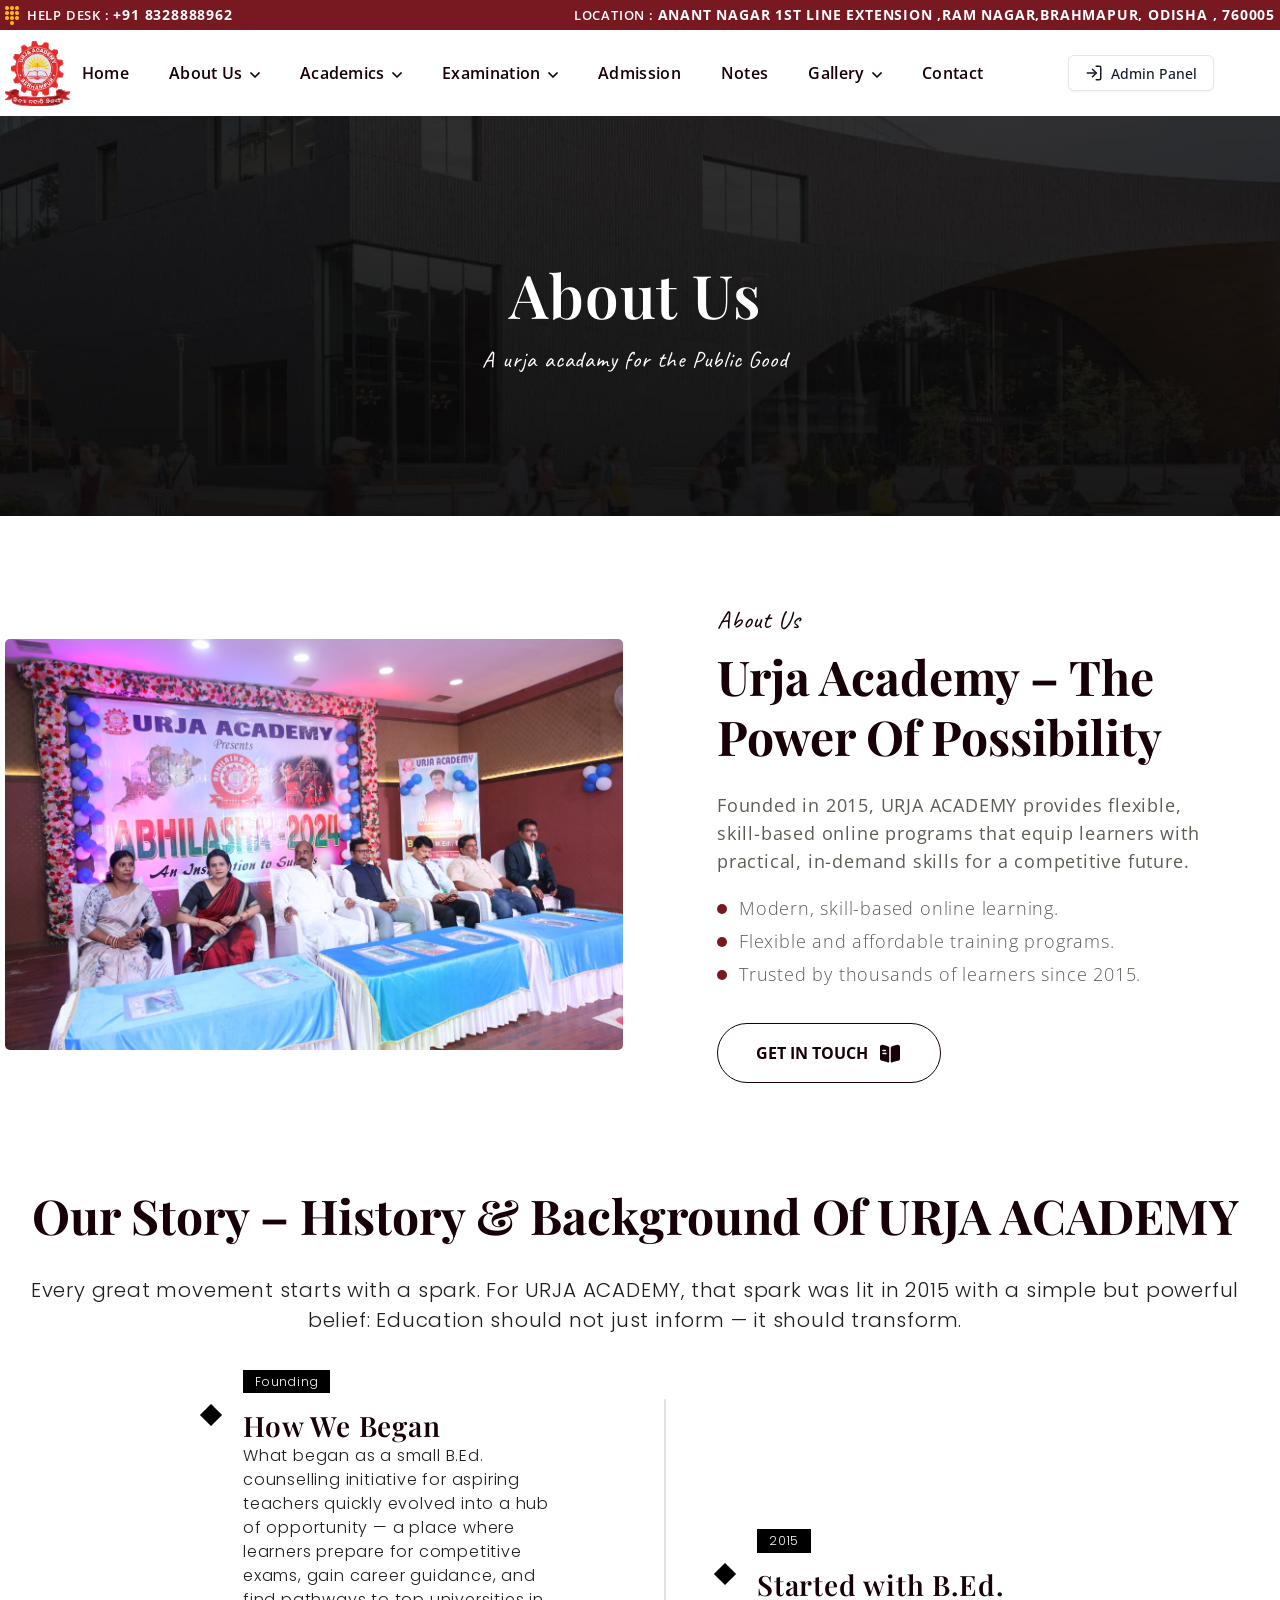
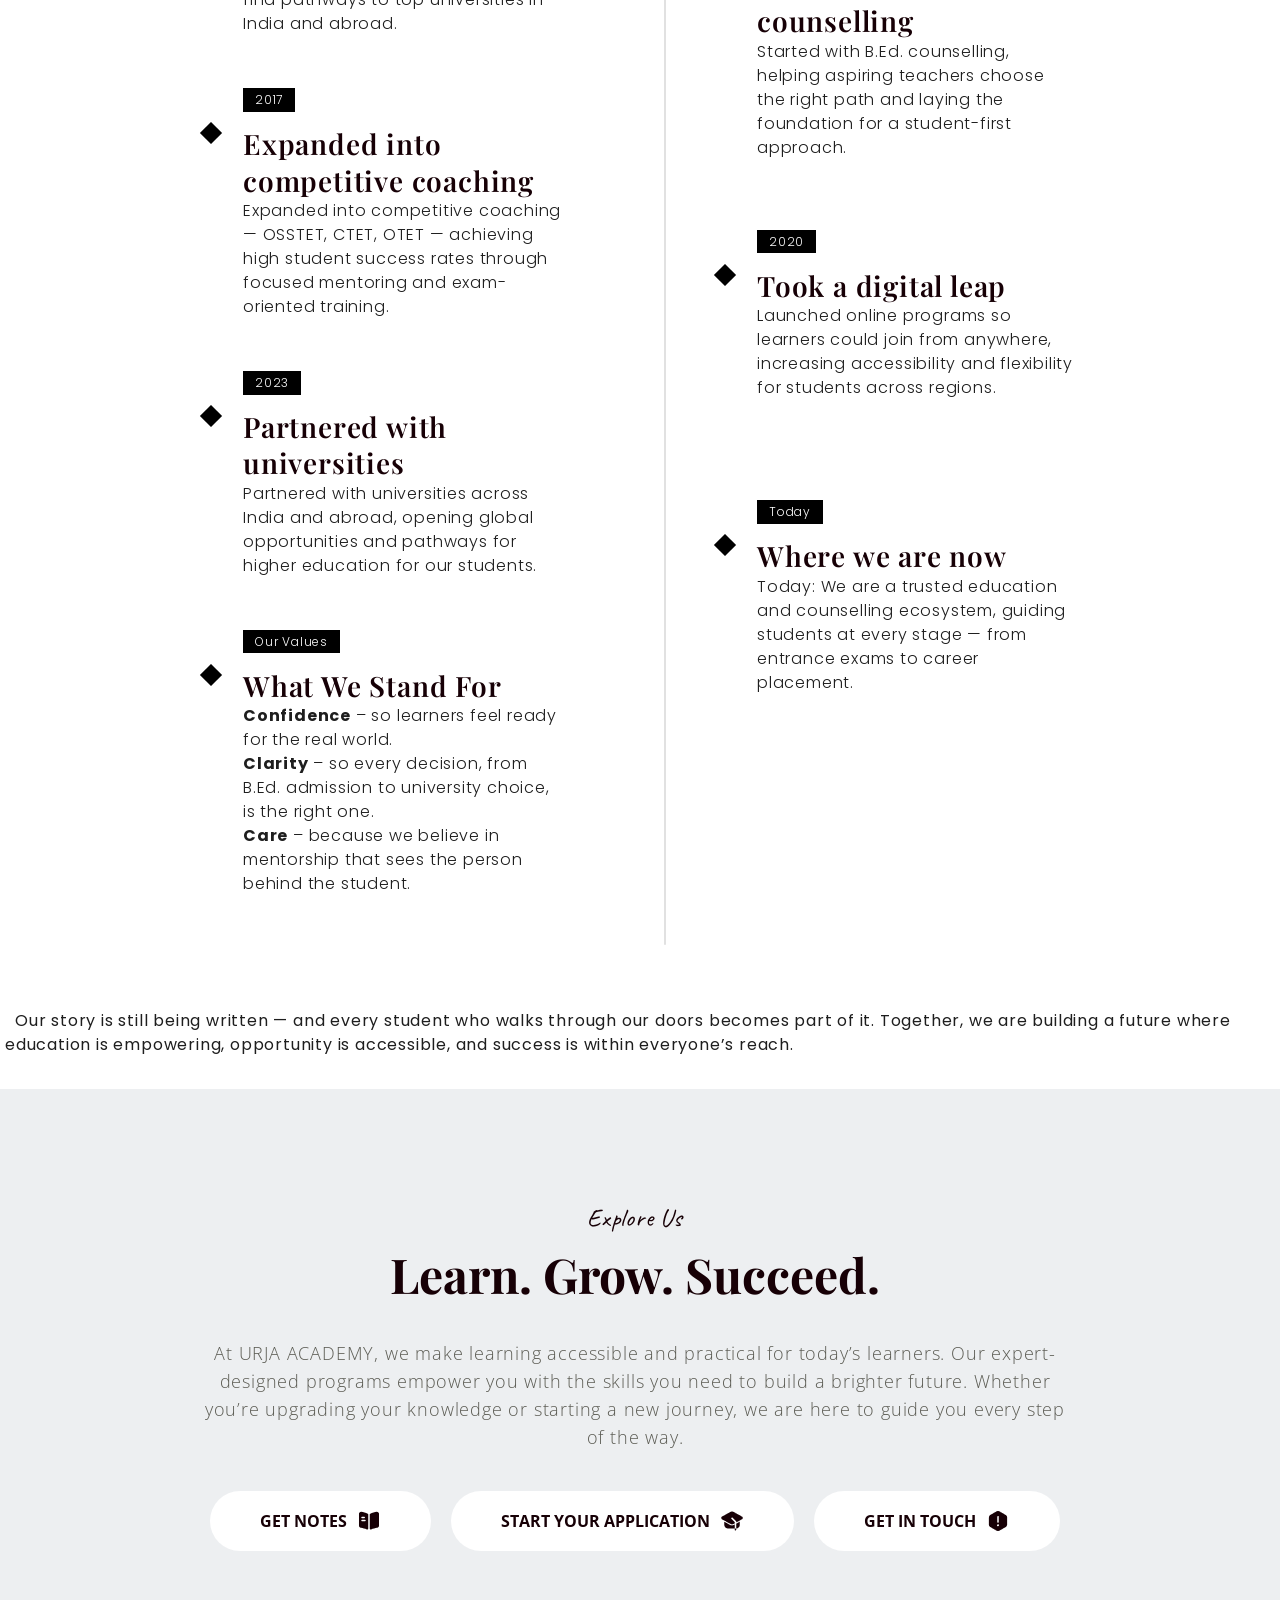
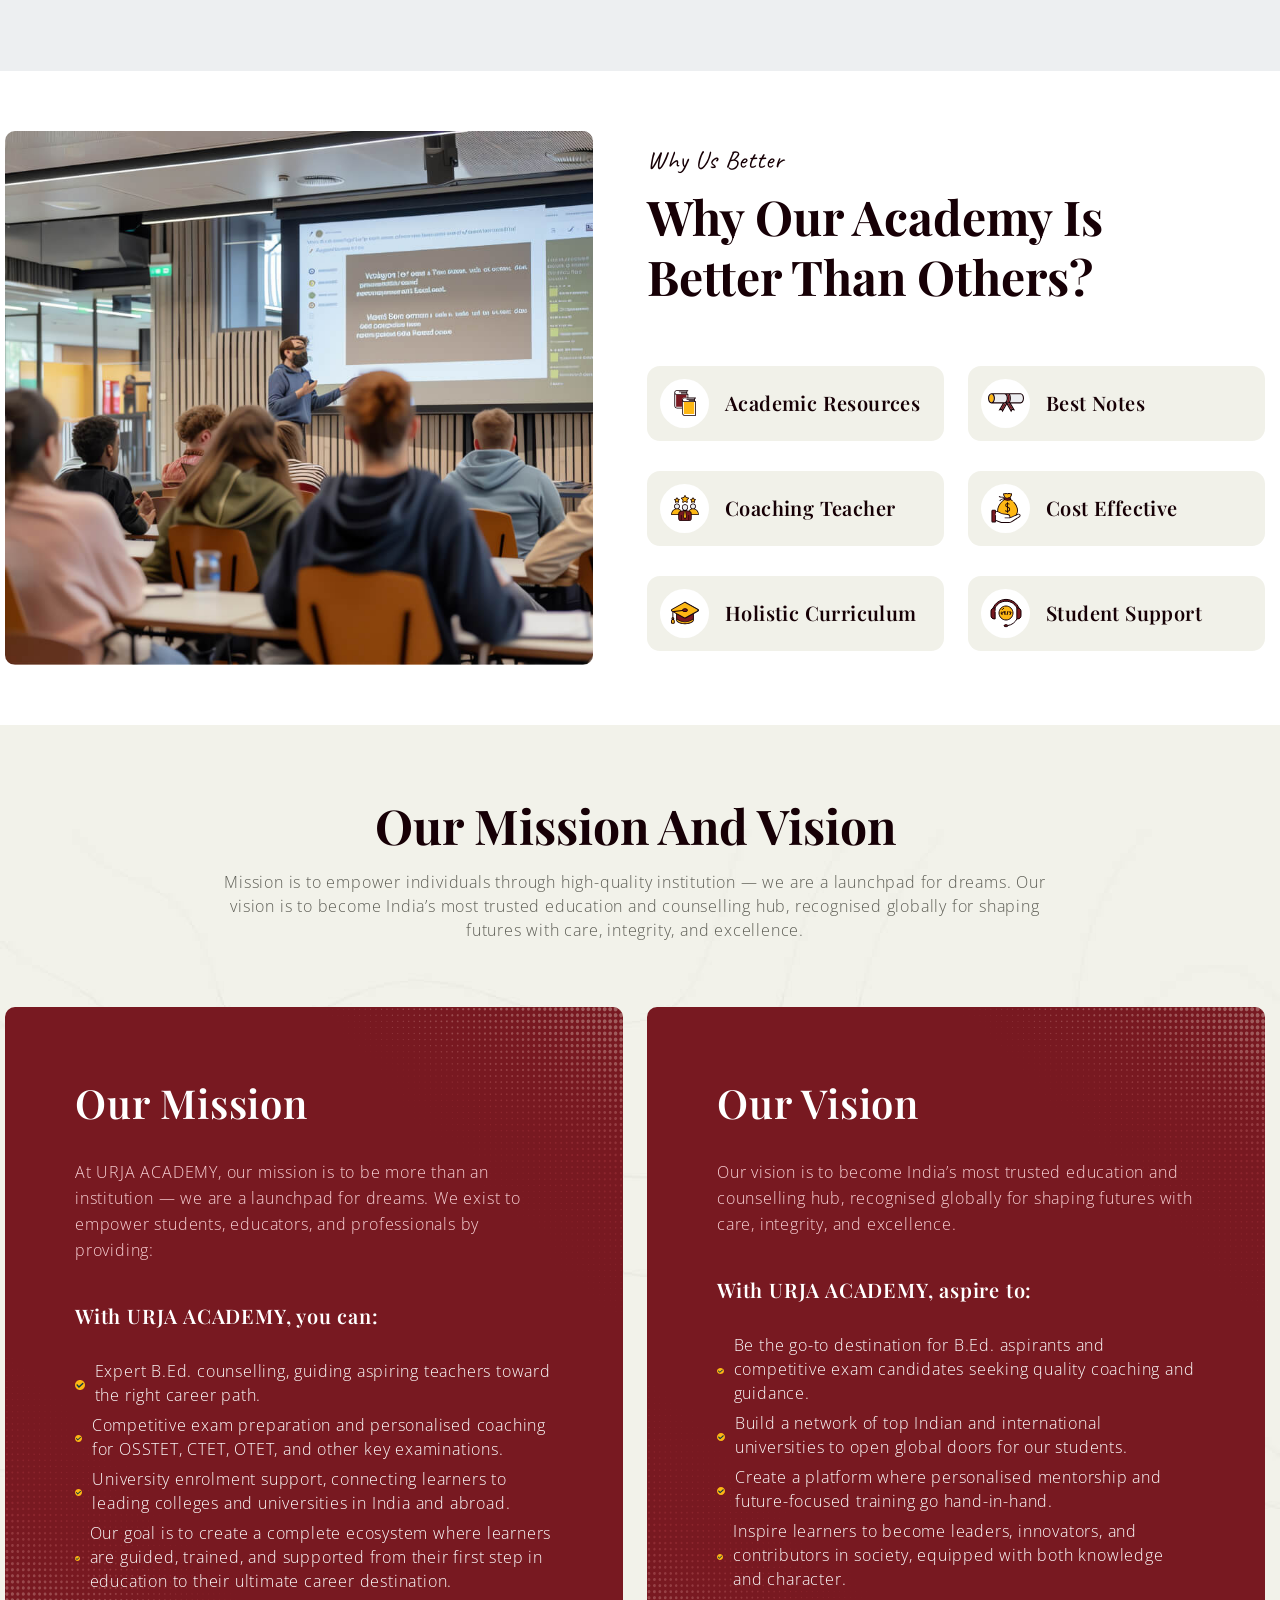
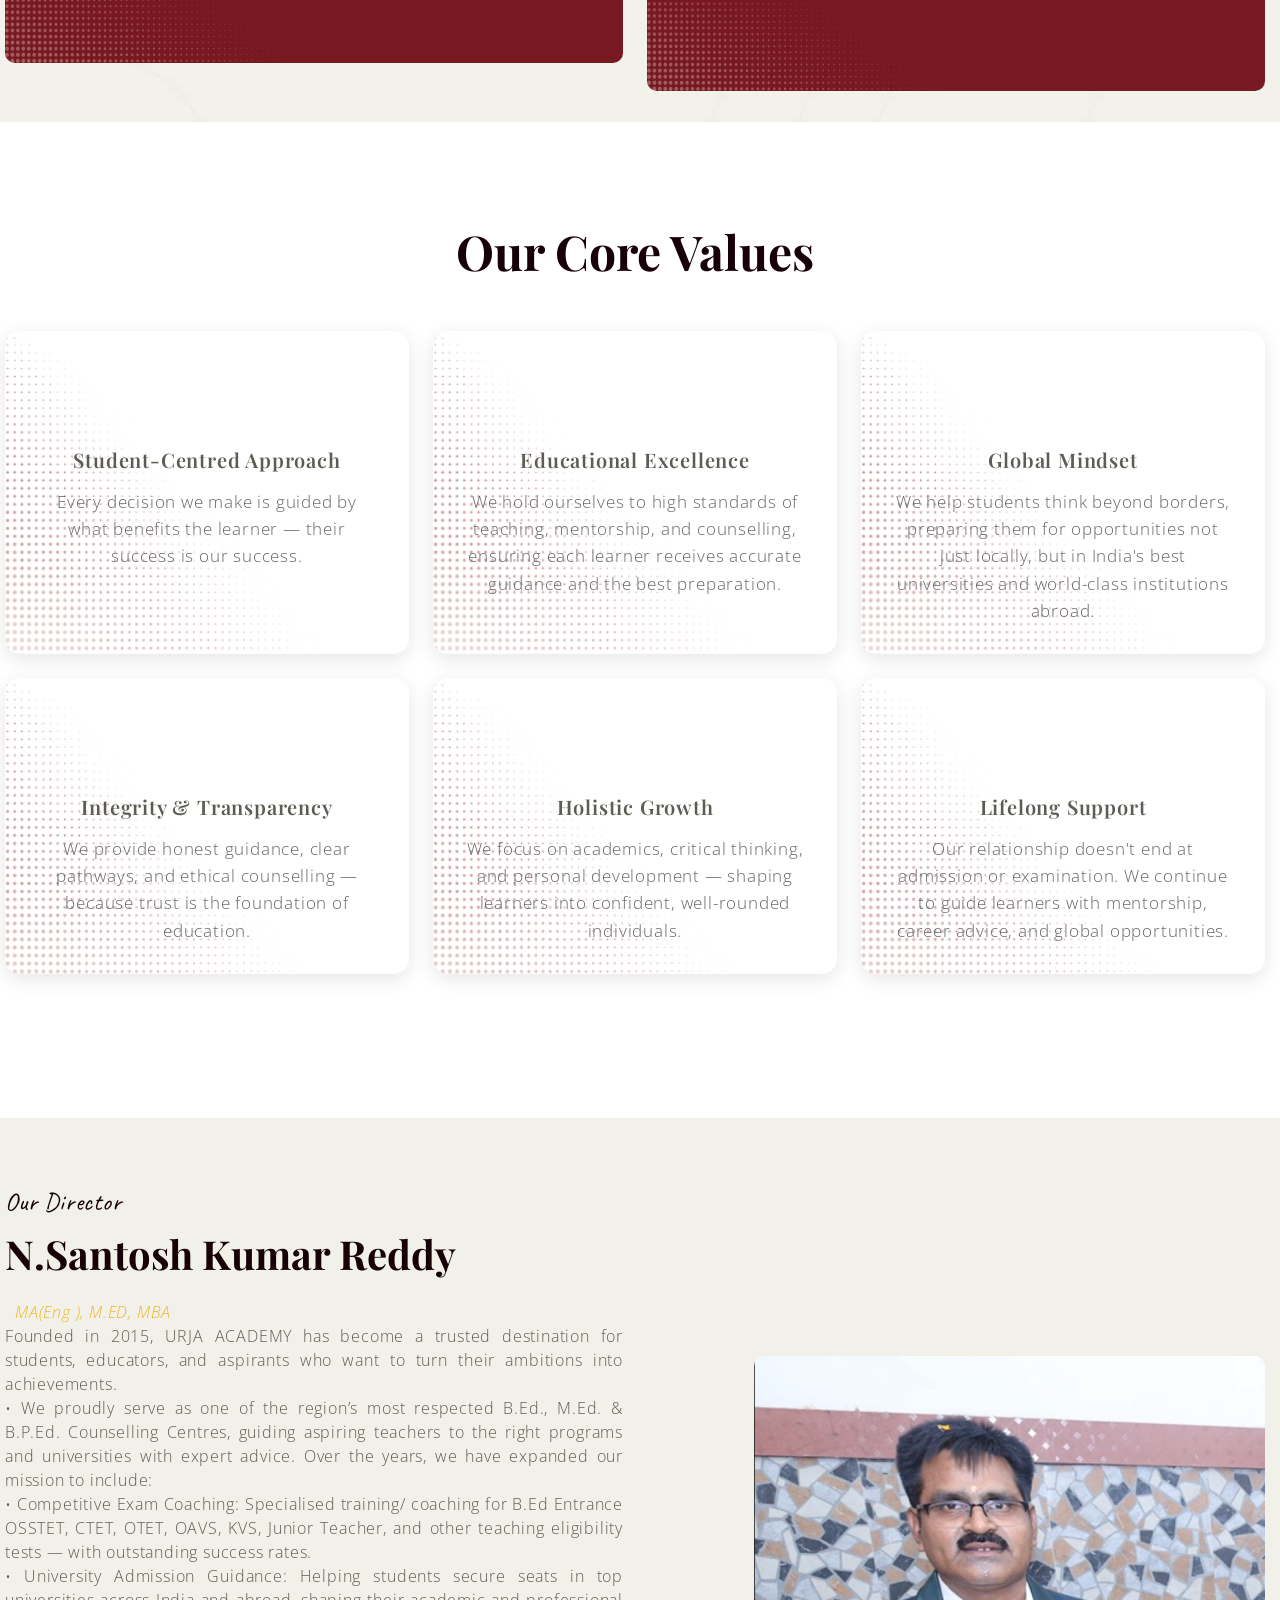
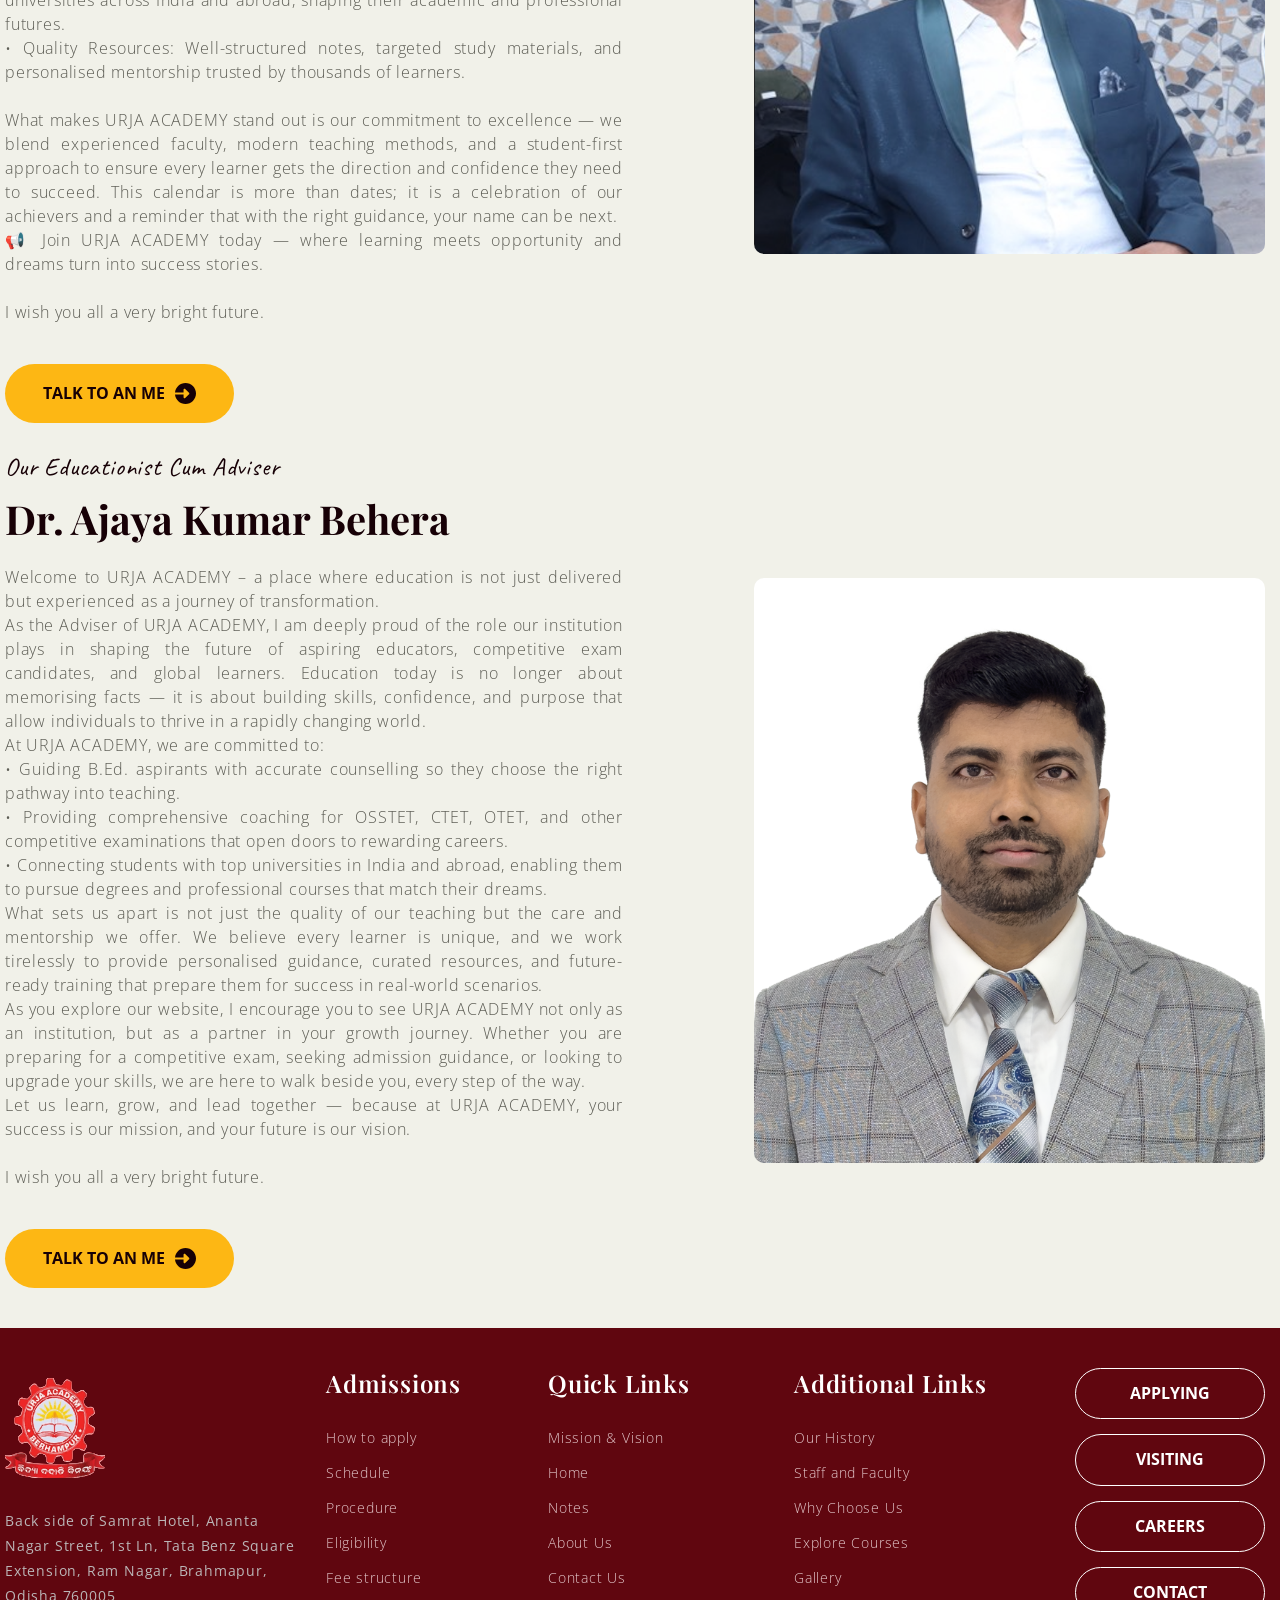
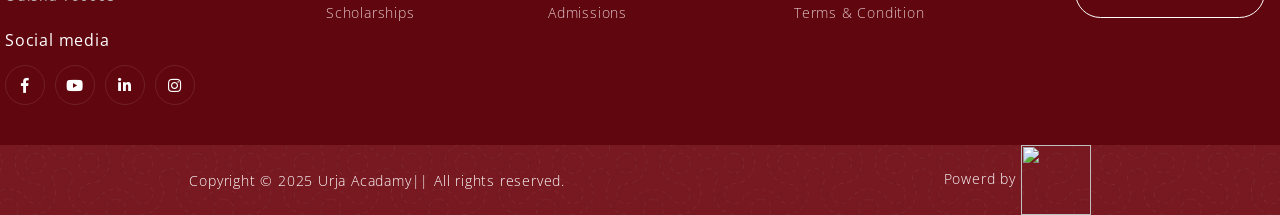
==== commit aa240da9: "Refactor About Us section and update mission and vision statements; remove unused poster files" ====
--- a/about.html
+++ b/about.html
@@ -25,6 +25,121 @@
     <link rel="stylesheet" href="assets/css/main.css">
     <style>
         @import url("https://fonts.googleapis.com/css2?family=Poppins:wght@300;500;700&display=swap");
+        @import url("https://fonts.googleapis.com/css?family=Open+Sans:300,700");
+        /* Variables */
+
+
+        body {
+            font-family: "Open Sans", "Helvetica Neue", Helvetica, Arial, sans-serif;
+            font-size: 1em;
+            font-weight: 300;
+            line-height: 1.5;
+            letter-spacing: 0.05em;
+        }
+
+        /* Layout */
+        * {
+            -moz-box-sizing: border-box;
+            -webkit-box-sizing: border-box;
+            box-sizing: border-box;
+        }
+
+        /* Styling */
+        .timeline {
+            margin: 4em auto;
+            position: relative;
+            max-width: 60em;
+        }
+
+        .timeline:before {
+            background-color: black;
+            content: "";
+            margin-left: -1px;
+            position: absolute;
+            top: 0;
+            left: 2em;
+            width: 2px;
+            height: 100%;
+        }
+
+        .timeline-event {
+            position: relative;
+        }
+
+        .timeline-event:hover .timeline-event-icon {
+            -moz-transform: rotate(-45deg);
+            -ms-transform: rotate(-45deg);
+            -webkit-transform: rotate(-45deg);
+            transform: rotate(-45deg);
+            background-color: #a83279;
+        }
+
+        .timeline-event:hover .timeline-event-thumbnail {
+            -moz-box-shadow: inset 40em 0 0 0 #a83279;
+            -webkit-box-shadow: inset 40em 0 0 0 #a83279;
+            box-shadow: inset 40em 0 0 0 #a83279;
+        }
+
+        .timeline-event-copy {
+            position: relative;
+            top: -1.875em;
+            left: 4em;
+            width: 80%;
+        }
+
+        .timeline-event-copy h3 {
+            font-size: 1.75em;
+        }
+
+        .timeline-event-copy h4 {
+            font-size: 1.2em;
+            margin-bottom: 1.2em;
+        }
+
+        .timeline-event-copy strong {
+            font-weight: 700;
+        }
+
+        .timeline-event-copy p:not(.timeline-event-thumbnail) {
+            padding-bottom: 1.2em;
+        }
+
+        .timeline-event-icon {
+            -moz-transition: -moz-transform 0.2s ease-in;
+            -o-transition: -o-transform 0.2s ease-in;
+            -webkit-transition: -webkit-transform 0.2s ease-in;
+            transition: transform 0.2s ease-in;
+            -moz-transform: rotate(45deg);
+            -ms-transform: rotate(45deg);
+            -webkit-transform: rotate(45deg);
+            transform: rotate(45deg);
+            background-color: black;
+            outline: 10px solid white;
+            display: block;
+            margin: 0.5em 0.5em 0.5em -0.5em;
+            position: absolute;
+            top: 0;
+            left: 2em;
+            width: 1em;
+            height: 1em;
+        }
+
+        .timeline-event-thumbnail {
+            -moz-transition: box-shadow 0.5s ease-in 0.1s;
+            -o-transition: box-shadow 0.5s ease-in 0.1s;
+            -webkit-transition: box-shadow 0.5s ease-in;
+            -webkit-transition-delay: 0.1s;
+            transition: box-shadow 0.5s ease-in 0.1s;
+            color: white;
+            font-size: 0.75em;
+            background-color: black;
+            -moz-box-shadow: inset 0 0 0 0em #ef795a;
+            -webkit-box-shadow: inset 0 0 0 0em #ef795a;
+            box-shadow: inset 0 0 0 0em #ef795a;
+            display: inline-block;
+            margin-bottom: 1.2em;
+            padding: 0.25em 1em 0.2em 1em;
+        }
 
         .about-timeline {
             --color: rgba(30, 30, 30);
@@ -48,7 +163,7 @@
             grid-auto-columns: max-content;
             column-gap: var(--col-gap);
             list-style: none;
-            width: min(60rem, 90%);
+            /* width: min(60rem, 90%); */
             margin-inline: auto;
         }
 
@@ -277,7 +392,7 @@
                         <div class="col-lg-6">
                             <div class="hs-about_left mt-20">
                                 <div class="about-img wow skewIn">
-                                    <img src="assets/img/campus/campus-img02.png" alt="">
+                                    <img style="border-radius: 5px;" src="assets/img/event/urjja_event/39.jpeg" alt="">
                                 </div>
                             </div>
                         </div>
@@ -286,7 +401,7 @@
                                 data-wow-duration=".6s">
                                 <div class="section-title mb-20">
                                     <span class="sub-title">About Us</span>
-                                    <h1 class="title">Urja Academy – Skill Based Learning</h1>
+                                    <h1 class="title">Urja Academy – The Power of Possibility</h1>
 
                                     <p class="hs-content mt-25">
                                         Founded in 2015, URJA ACADEMY provides flexible, skill-based online programs
@@ -323,6 +438,102 @@
                     </div>
                 </div>
 
+            </section>
+            <!-- our history -->
+
+            <section class="history-section about-timeline pt-60 pb-60">
+                <div class="container">
+                    <div class="section-title text-center mb-30">
+                        <h2 class="title">Our Story – History & Background of URJA ACADEMY</h2>
+                    </div>
+
+                    <p class="lead text-center mb-40">Every great movement starts with a spark. For URJA ACADEMY, that
+                        spark was lit in 2015 with a simple but powerful belief: Education should not just inform — it
+                        should transform.</p>
+
+                    <ul class="timeline">
+                        <li class="timeline-event">
+                            <label class="timeline-event-icon"></label>
+                            <div class="timeline-event-copy">
+                                <p class="timeline-event-thumbnail">Founding</p>
+                                <h3>How We Began</h3>
+                                <p>What began as a small B.Ed. counselling initiative for aspiring teachers quickly
+                                    evolved into a hub of opportunity — a place where learners prepare for competitive
+                                    exams, gain career guidance, and find pathways to top universities in India and
+                                    abroad.</p>
+                            </div>
+                        </li>
+
+                        <li class="timeline-event">
+                            <label class="timeline-event-icon"></label>
+                            <div class="timeline-event-copy">
+                                <p class="timeline-event-thumbnail">2015</p>
+                                <h3>Started with B.Ed. counselling</h3>
+                                <p>Started with B.Ed. counselling, helping aspiring teachers choose the right path and
+                                    laying the foundation for a student-first approach.</p>
+                            </div>
+                        </li>
+
+                        <li class="timeline-event">
+                            <label class="timeline-event-icon"></label>
+                            <div class="timeline-event-copy">
+                                <p class="timeline-event-thumbnail">2017</p>
+                                <h3>Expanded into competitive coaching</h3>
+                                <p>Expanded into competitive coaching — OSSTET, CTET, OTET — achieving high student
+                                    success rates through focused mentoring and exam-oriented training.</p>
+                            </div>
+                        </li>
+
+                        <li class="timeline-event">
+                            <label class="timeline-event-icon"></label>
+                            <div class="timeline-event-copy">
+                                <p class="timeline-event-thumbnail">2020</p>
+                                <h3>Took a digital leap</h3>
+                                <p>Launched online programs so learners could join from anywhere, increasing
+                                    accessibility and flexibility for students across regions.</p>
+                            </div>
+                        </li>
+
+                        <li class="timeline-event">
+                            <label class="timeline-event-icon"></label>
+                            <div class="timeline-event-copy">
+                                <p class="timeline-event-thumbnail">2023</p>
+                                <h3>Partnered with universities</h3>
+                                <p>Partnered with universities across India and abroad, opening global opportunities and
+                                    pathways for higher education for our students.</p>
+                            </div>
+                        </li>
+
+                        <li class="timeline-event">
+                            <label class="timeline-event-icon"></label>
+                            <div class="timeline-event-copy">
+                                <p class="timeline-event-thumbnail">Today</p>
+                                <h3>Where we are now</h3>
+                                <p>Today: We are a trusted education and counselling ecosystem, guiding students at
+                                    every stage — from entrance exams to career placement.</p>
+                            </div>
+                        </li>
+
+                        <li class="timeline-event">
+                            <label class="timeline-event-icon"></label>
+                            <div class="timeline-event-copy">
+                                <p class="timeline-event-thumbnail">Our Values</p>
+                                <h3>What We Stand For</h3>
+                                <p><strong>Confidence</strong> – so learners feel ready for the real world.<br>
+                                    <strong>Clarity</strong> – so every decision, from B.Ed. admission to university
+                                    choice, is the right one.<br>
+                                    <strong>Care</strong> – because we believe in mentorship that sees the person behind
+                                    the student.
+                                </p>
+                            </div>
+                        </li>
+                    </ul>
+                    <b class="text-center pl-10">Our story is still being written — and every student who walks
+                        through our
+                        doors
+                        becomes part of it. Together, we are building a future where education is
+                        empowering, opportunity is accessible, and success is within everyone’s reach.</b>
+                </div>
             </section>
             <!-- feature + about section end  -->
             <section class="cta" id="explore">
@@ -503,13 +714,18 @@
             <!-- about end -->
 
             <!-- mission vision start -->
-            <section class="mission-vission z-1 pos-rel pt-30 pb-120" id="mission-vission">
+            <section class="mission-vission z-1 pos-rel pt-70 pb-130">
                 <div class="mission-vission-bg" data-background="assets/img/bg/vm_bg.jpg"></div>
                 <div class="container">
                     <div class="row justify-content-center">
                         <div class="col-lg-8">
                             <div class="section-title text-center mb-65">
                                 <h2 class="title mb-15">our mission and vision</h2>
+                                <p style="text-align: center;">Mission is to empower individuals through high-quality
+                                    institution — we are a launchpad for dreams.
+                                    Our vision is to become India’s most trusted education and counselling hub,
+                                    recognised globally for shaping futures with care, integrity, and excellence.
+                                </p>
                             </div>
                         </div>
                     </div>
@@ -517,23 +733,26 @@
                         <div class="col-lg-6 mt-30">
                             <div class="mission-vission-item">
                                 <h3 class="xb-item--title">Our Mission</h3>
-                                <p class="xb-item--content" style="text-align: justify;">URJA ACADEMY empowers learners
-                                    through transformative,
-                                    skill-based education, fostering excellence, innovation, and real-world impact.</p>
-                                <h4 class="xb-item--subtitle">With urja acadamy, you can:</h4>
+                                <p class="xb-item--content">At URJA ACADEMY, our mission is to be more than an
+                                    institution — we are a launchpad for dreams.
+                                    We exist to empower students, educators, and professionals by providing:</p>
+                                <h4 class="xb-item--subtitle">With URJA ACADEMY, you can:</h4>
                                 <ul class="xb-item--list list-unstyled">
-                                    <li><span><img src="assets/img/icon/check.svg" alt=""></span>Connect with a
-                                        community of passionate learners.</li>
-                                    <li><span><img src="assets/img/icon/check.svg" alt=""></span>Grow through
-                                        practical, industry-relevant training.</li>
-                                    <li><span><img src="assets/img/icon/check.svg" alt=""></span>Embrace lifelong
-                                        learning and adaptability.</li>
-                                    <li><span><img src="assets/img/icon/check.svg" alt=""></span>Experience
-                                        high-quality, accessible education.</li>
-                                    <li><span><img src="assets/img/icon/check.svg" alt=""></span>Develop critical
+                                    <li><span><img src="assets/img/icon/check.svg" alt=""></span>Expert B.Ed.
+                                        counselling, guiding aspiring teachers toward the right career path.</li>
+                                    <li><span><img src="assets/img/icon/check.svg" alt=""></span>Competitive exam
+                                        preparation and personalised coaching for OSSTET, CTET, OTET, and other key
+                                        examinations.</li>
+                                    <li><span><img src="assets/img/icon/check.svg" alt=""></span>University enrolment
+                                        support, connecting learners to leading colleges and universities in India and
+                                        abroad.</li>
+                                    <li><span><img src="assets/img/icon/check.svg" alt=""></span>Our goal is to create a
+                                        complete ecosystem where learners are guided, trained, and supported from their
+                                        first step in education to their ultimate career destination.</li>
+                                    <!-- <li><span><img src="assets/img/icon/check.svg" alt=""></span>Develop critical
                                         thinking and leadership skills.</li>
                                     <li><span><img src="assets/img/icon/check.svg" alt=""></span>Learn in an inclusive
-                                        online environment.</li>
+                                        online environment.</li> -->
                                 </ul>
                                 <div class="xb-item--shape">
                                     <div class="shape shape--1">
@@ -548,24 +767,29 @@
                         <div class="col-lg-6 mt-30">
                             <div class="mission-vission-item">
                                 <h3 class="xb-item--title">Our Vision</h3>
-                                <p class="xb-item--content" style="text-align: justify;">URJA ACADEMY envisions becoming
-                                    a leading platform in
-                                    skill-based online learning, driving innovation and preparing learners for success
-                                    in a fast-evolving world.</p>
-                                <h4 class="xb-item--subtitle">With URJA ACADEMY, you can:</h4>
+                                <p class="xb-item--content">Our vision is to become India’s most trusted education and
+                                    counselling hub, recognised globally for shaping futures with care, integrity, and
+                                    excellence.
+                                </p>
+                                <h4 class="xb-item--subtitle">With URJA ACADEMY, aspire to:</h4>
                                 <ul class="xb-item--list list-unstyled">
-                                    <li><span><img src="assets/img/icon/check.svg" alt=""></span>Lead through practical,
-                                        real-world skills.</li>
-                                    <li><span><img src="assets/img/icon/check.svg" alt=""></span>Adopt innovative online
-                                        learning methods.</li>
-                                    <li><span><img src="assets/img/icon/check.svg" alt=""></span>Stay ahead with
-                                        future-ready training.</li>
-                                    <li><span><img src="assets/img/icon/check.svg" alt=""></span>Thrive in a diverse and
-                                        digital environment.</li>
-                                    <li><span><img src="assets/img/icon/check.svg" alt=""></span>Collaborate with
+                                    <li><span><img src="assets/img/icon/check.svg" alt=""></span>Be the go-to
+                                        destination for B.Ed. aspirants and competitive exam candidates seeking quality
+                                        coaching and guidance.
+                                    </li>
+                                    <li><span><img src="assets/img/icon/check.svg" alt=""></span>Build a network of top
+                                        Indian and international universities to open global doors for our students.
+                                    </li>
+                                    <li><span><img src="assets/img/icon/check.svg" alt=""></span>Create a platform where
+                                        personalised mentorship and future-focused training go hand-in-hand.</li>
+                                    <li><span><img src="assets/img/icon/check.svg" alt=""></span>Inspire learners to
+                                        become leaders, innovators, and contributors in society, equipped with both
+                                        knowledge and character.</li>
+                                    <!-- <li><span><img src="assets/img/icon/check.svg" alt=""></span>Collaborate with
                                         industry experts and mentors.</li>
                                     <li><span><img src="assets/img/icon/check.svg" alt=""></span>Adapt to the changing
-                                        professional landscape.</li>
+                                        professional landscape.</li> -->
+                                    <br>
                                 </ul>
                                 <div class="xb-item--shape">
                                     <div class="shape shape--1">
@@ -577,7 +801,6 @@
                                 </div>
                             </div>
                         </div>
-
 
                     </div>
                 </div>
@@ -830,23 +1053,42 @@
                         <div class="col-xl-6 col-lg-6 mt-30 order-2 order-lg-1">
                             <div class="section-title section-title--md">
                                 <span class="sub-title">Our Director</span>
-                                <h2 class="title mb-20">N. Santosh Ku. Reddy </h2><i
+                                <h2 class="title mb-20">N.Santosh Kumar Reddy </h2><i
                                     style="padding-left:10px ; color: #ecb726;;">MA(Eng
                                     ), M.ED, MBA</i><br>
-                                <p style="text-align: justify;">The basic motto of this counselling centre /Institute is
-                                    to instill and inculcate
-                                    morality and
-                                    ethical
-                                    values among the budding teacher trainee's vis a vis imparting qualitative intrinsic
-                                    knowledge and
-                                    Wisdom to become the dynamic leaders and noble citizens of the world.
-                                    In true sense of term, Education paves the way for tremendous holistic and
-                                    harmonious development by
-                                    modifying the attitude and behaviour of the learners keeping in views of complexity
-                                    scenario in the
-                                    world.
-                                    Lastly I anticipate a brilliant and bright career of our learned students for their
-                                    future
+                                <p style="text-align: justify;">
+                                    Founded in 2015, URJA ACADEMY has become a trusted destination for students,
+                                    educators, and aspirants who want to turn their ambitions into achievements.
+                                    <br>
+                                    • We proudly serve as one of the region’s most respected B.Ed., M.Ed. & B.P.Ed.
+                                    Counselling Centres, guiding aspiring teachers to the right programs and
+                                    universities with expert advice. Over the years, we have expanded our mission to
+                                    include:
+                                    <br>
+                                    • Competitive Exam Coaching: Specialised training/ coaching for B.Ed Entrance
+                                    OSSTET,
+                                    CTET, OTET, OAVS, KVS, Junior Teacher, and other teaching eligibility tests — with
+                                    outstanding success rates.
+                                    <br>
+                                    • University Admission Guidance: Helping students secure seats in top universities
+                                    across India and abroad, shaping their academic and professional futures.
+                                    <br>
+                                    • Quality Resources: Well-structured notes, targeted study materials, and
+                                    personalised
+                                    mentorship trusted by thousands of learners.
+                                    <br>
+                                    <br>
+                                    What makes URJA ACADEMY stand out is our commitment to
+                                    excellence — we blend experienced faculty, modern teaching methods, and a
+                                    student-first approach to ensure every learner gets the direction and confidence
+                                    they need to succeed.
+
+                                    This calendar is more than dates; it is a celebration of our achievers and a
+                                    reminder that with the right guidance, your name can be next.
+                                    <br>
+                                    📢 Join URJA ACADEMY today — where learning meets opportunity and dreams turn into
+                                    success stories.
+                                    <br>
                                     <br>
                                     I wish you all a very bright future.
                                 </p>
@@ -866,6 +1108,66 @@
                             <div class="cta-image text-center">
                                 <img src="assets/img/event/Picnic/Director.png" style="border-radius: 10px;"
                                     alt="Director">
+                            </div>
+                        </div>
+                    </div>
+                </div>
+                <div class="container">
+                    <div class="row align-items-center">
+                        <div class="col-xl-6 col-lg-6 mt-30 order-2 order-lg-1">
+                            <div class="section-title section-title--md">
+                                <span class="sub-title">Our Educationist cum Adviser</span>
+                                <h2 class="title mb-20">Dr. Ajaya Kumar Behera </h2>
+                                <!-- <i
+                                    style="padding-left:10px ; color: #ecb726;;">MA(Eng
+                                    ), M.ED, MBA</i><br> -->
+                                <p style="text-align: justify;">Welcome to URJA ACADEMY – a place where education is
+                                    not just delivered but experienced as a journey of transformation.
+                                    <br>As the Adviser
+                                    of URJA ACADEMY, I am deeply proud of the role our institution plays in shaping the
+                                    future of aspiring educators, competitive exam candidates, and global learners.
+                                    Education today is no longer about memorising facts — it is about building skills,
+                                    confidence, and purpose that allow individuals to thrive in a rapidly changing
+                                    world.
+                                    <br>At URJA ACADEMY, we are committed to:
+                                    <br>• Guiding B.Ed. aspirants with
+                                    accurate counselling so they choose the right pathway into teaching.
+                                    <br>• Providing
+                                    comprehensive coaching for OSSTET, CTET, OTET, and other competitive examinations
+                                    that open doors to rewarding careers.
+                                    <br>• Connecting students with top universities in
+                                    India and abroad, enabling them to pursue degrees and professional courses that
+                                    match their dreams.
+                                    <br>What sets us apart is not just the quality of our teaching but
+                                    the care and mentorship we offer. We believe every learner is unique, and we work
+                                    tirelessly to provide personalised guidance, curated resources, and future-ready
+                                    training that prepare them for success in real-world scenarios.
+                                    <br>As you explore our
+                                    website, I encourage you to see URJA ACADEMY not only as an institution, but as a
+                                    partner in your growth journey. Whether you are preparing for a competitive exam,
+                                    seeking admission guidance, or looking to upgrade your skills, we are here to walk
+                                    beside you, every step of the way.
+                                    <br>Let us learn, grow, and lead together — because
+                                    at URJA ACADEMY, your success is our mission, and your future is our vision.
+                                    <br>
+                                    <br>
+                                    I wish you all a very bright future.
+                                </p>
+                            </div>
+                            <div class="admission-btn mt-40">
+                                <a class="thm-btn" href="contact.html">talk to an me
+                                    <span class="icon"><svg width="21" height="21" viewBox="0 0 21 21" fill="none"
+                                            xmlns="http://www.w3.org/2000/svg">
+                                            <path
+                                                d="M10.4795 21C9.10959 21 7.81507 20.7539 6.59589 20.2617C5.37671 19.7695 4.30137 19.0962 3.36986 18.2417C2.43836 17.3872 1.67808 16.3857 1.08904 15.2373C0.486301 14.0752 0.123288 12.8311 0 11.5049V11.4639H8.56849V14.3145C8.56849 14.5742 8.66096 14.7998 8.84589 14.9912C9.03082 15.1826 9.25342 15.2783 9.5137 15.2783C9.65068 15.2783 9.7774 15.251 9.89384 15.1963C10.0103 15.1416 10.1096 15.0732 10.1918 14.9912L14.0137 11.1768C14.0959 11.0947 14.1644 10.9956 14.2192 10.8794C14.274 10.7632 14.3014 10.6367 14.3014 10.5C14.3014 10.3633 14.274 10.2368 14.2192 10.1206C14.1644 10.0044 14.0959 9.90527 14.0137 9.82324L10.1918 6.00879C10.1096 5.92676 10.0103 5.8584 9.89384 5.80371C9.7774 5.74902 9.65068 5.72168 9.5137 5.72168C9.25342 5.72168 9.0274 5.81738 8.83562 6.00879C8.64384 6.2002 8.54794 6.42578 8.54794 6.68555V9.53613H0C0.123288 8.19629 0.486301 6.94531 1.08904 5.7832C1.67808 4.62109 2.44178 3.61279 3.38014 2.7583C4.31849 1.90381 5.39041 1.23047 6.59589 0.738281C7.81507 0.246094 9.10959 0 10.4795 0C11.9315 0 13.2945 0.273439 14.5685 0.820312C15.8425 1.38086 16.9555 2.13623 17.9075 3.08643C18.8596 4.03662 19.6096 5.14746 20.1575 6.41895C20.7192 7.69043 21 9.05078 21 10.5C21 11.9492 20.7192 13.3096 20.1575 14.5811C19.6096 15.8662 18.8596 16.9839 17.9075 17.9341C16.9555 18.8843 15.8425 19.6328 14.5685 20.1797C13.2945 20.7266 11.9315 21 10.4795 21Z"
+                                                fill="#170006"></path>
+                                        </svg></span>
+                                </a>
+                            </div>
+                        </div>
+                        <div class="col-xl-5 offset-xl-1 col-lg-6 mt-30 order-1 order-lg-2">
+                            <div class="cta-image text-center">
+                                <img src="assets/img/team/adviser.png" style="border-radius: 10px;" alt="Director">
                             </div>
                         </div>
                     </div>
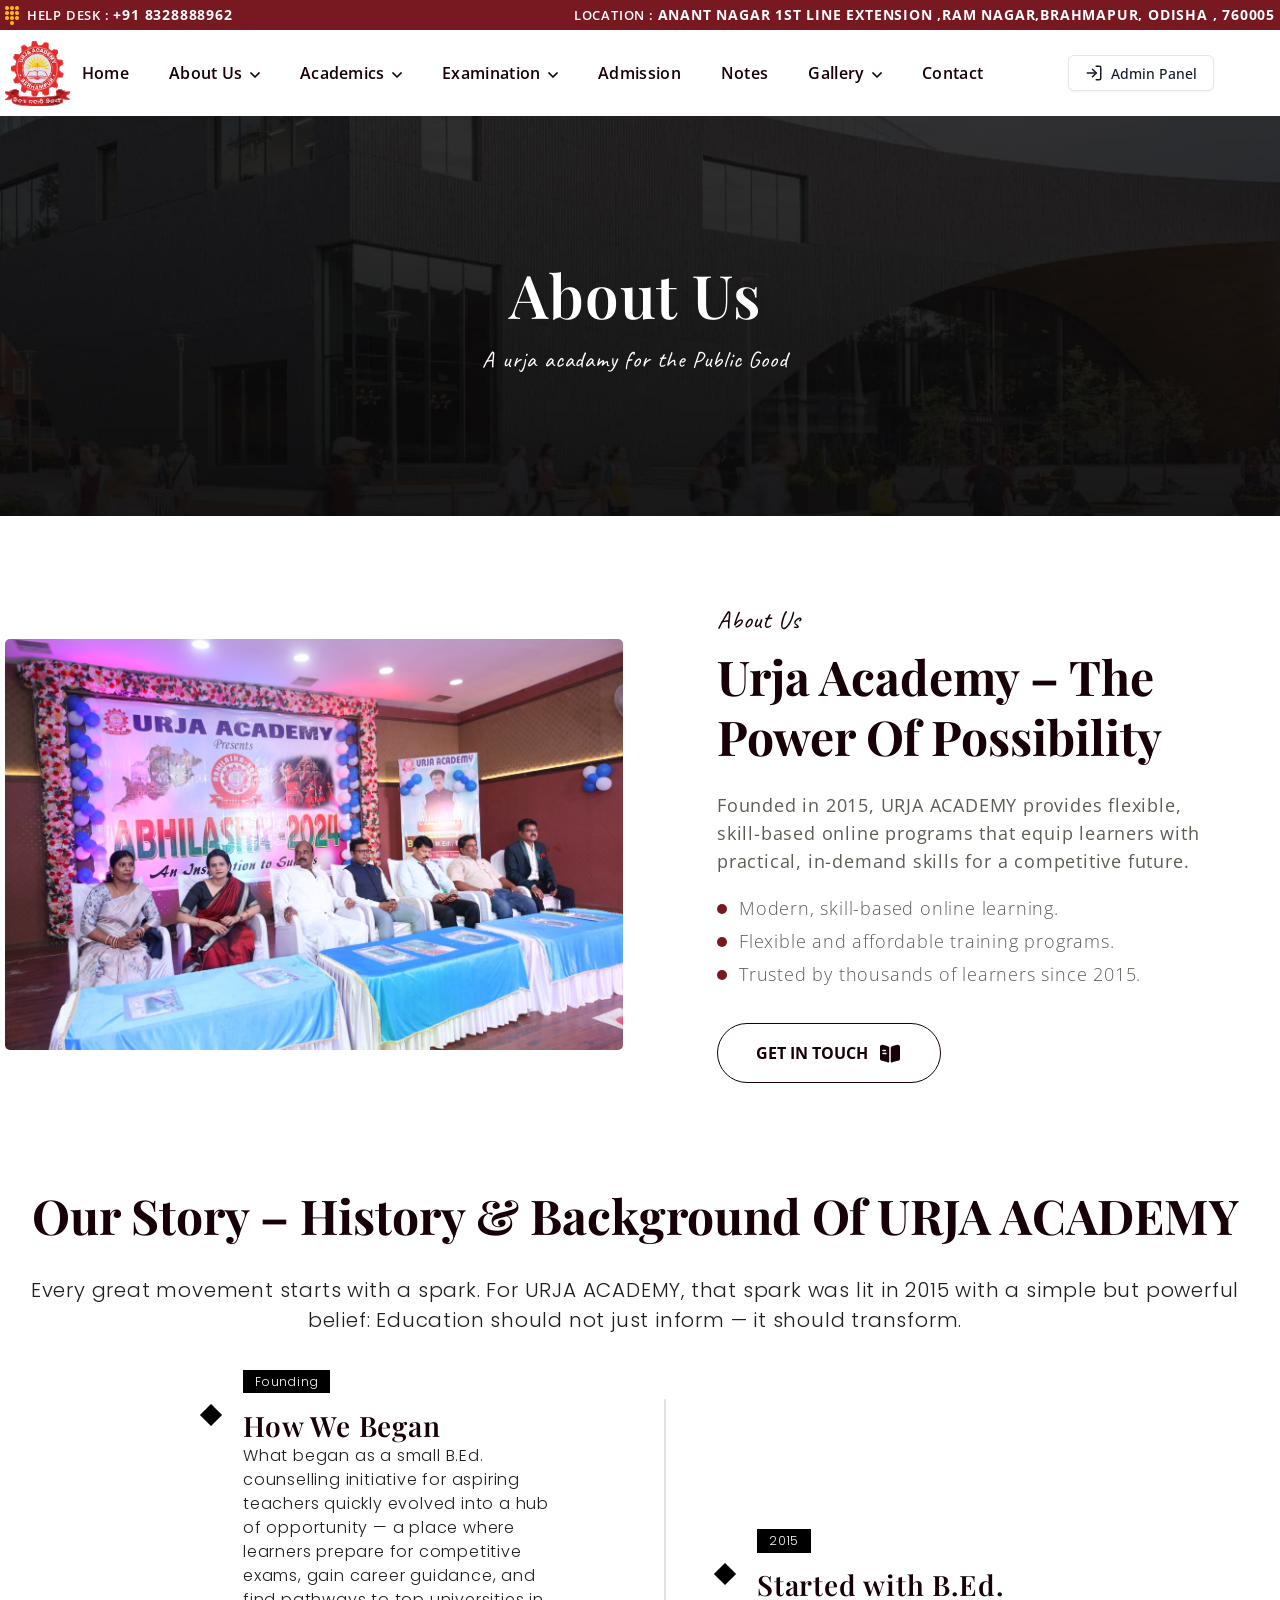
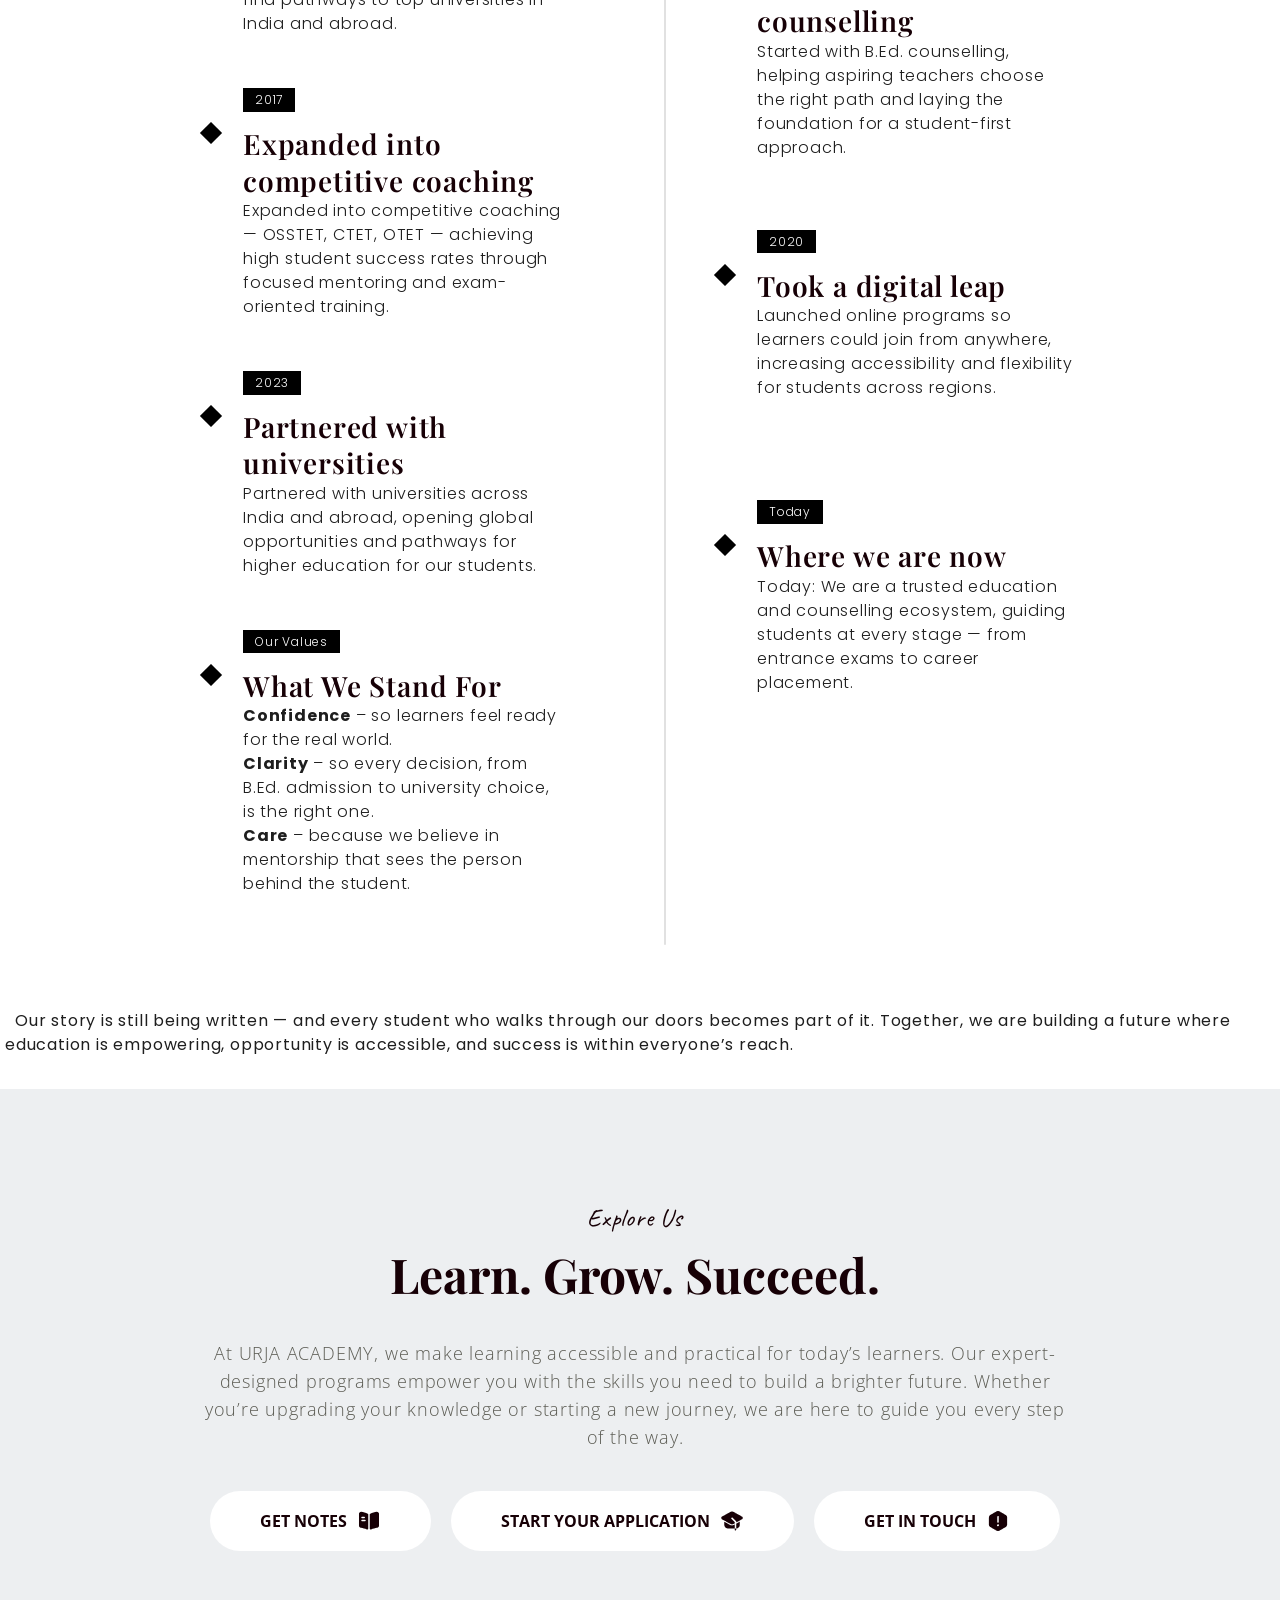
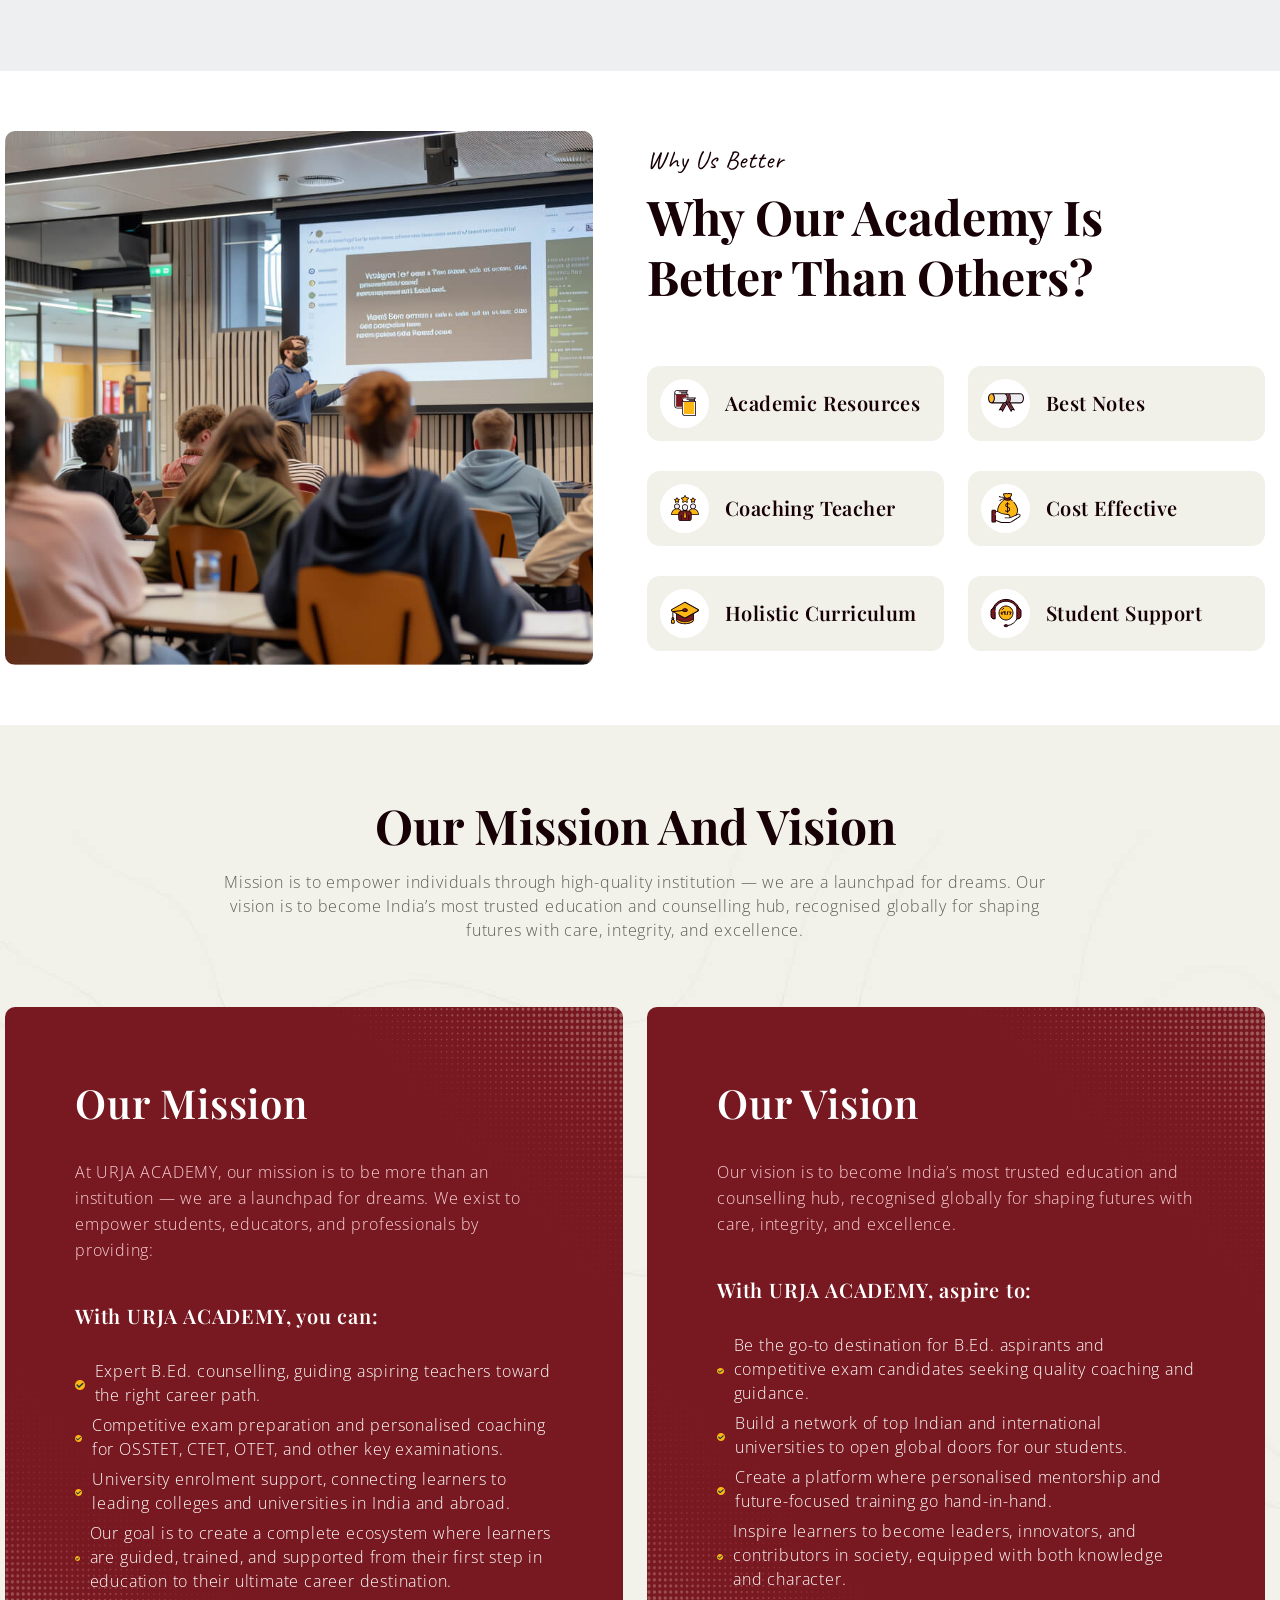
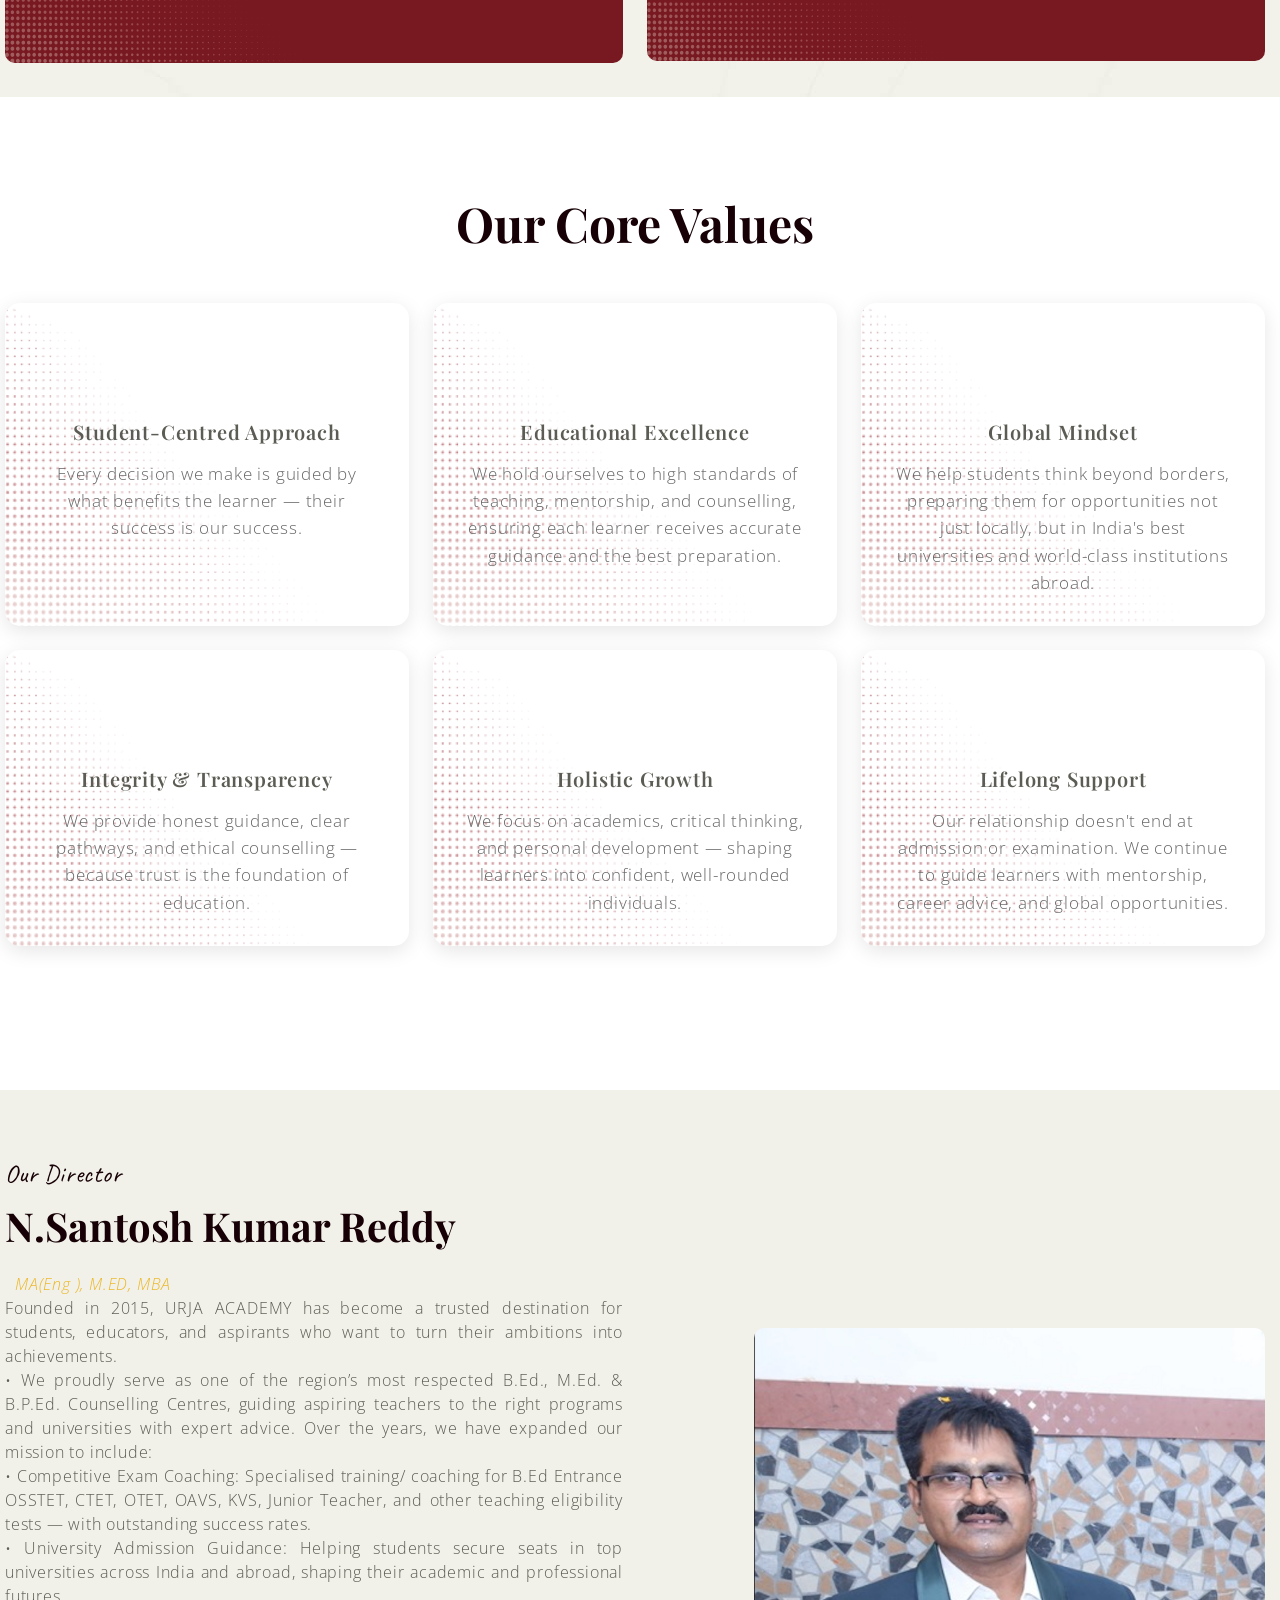
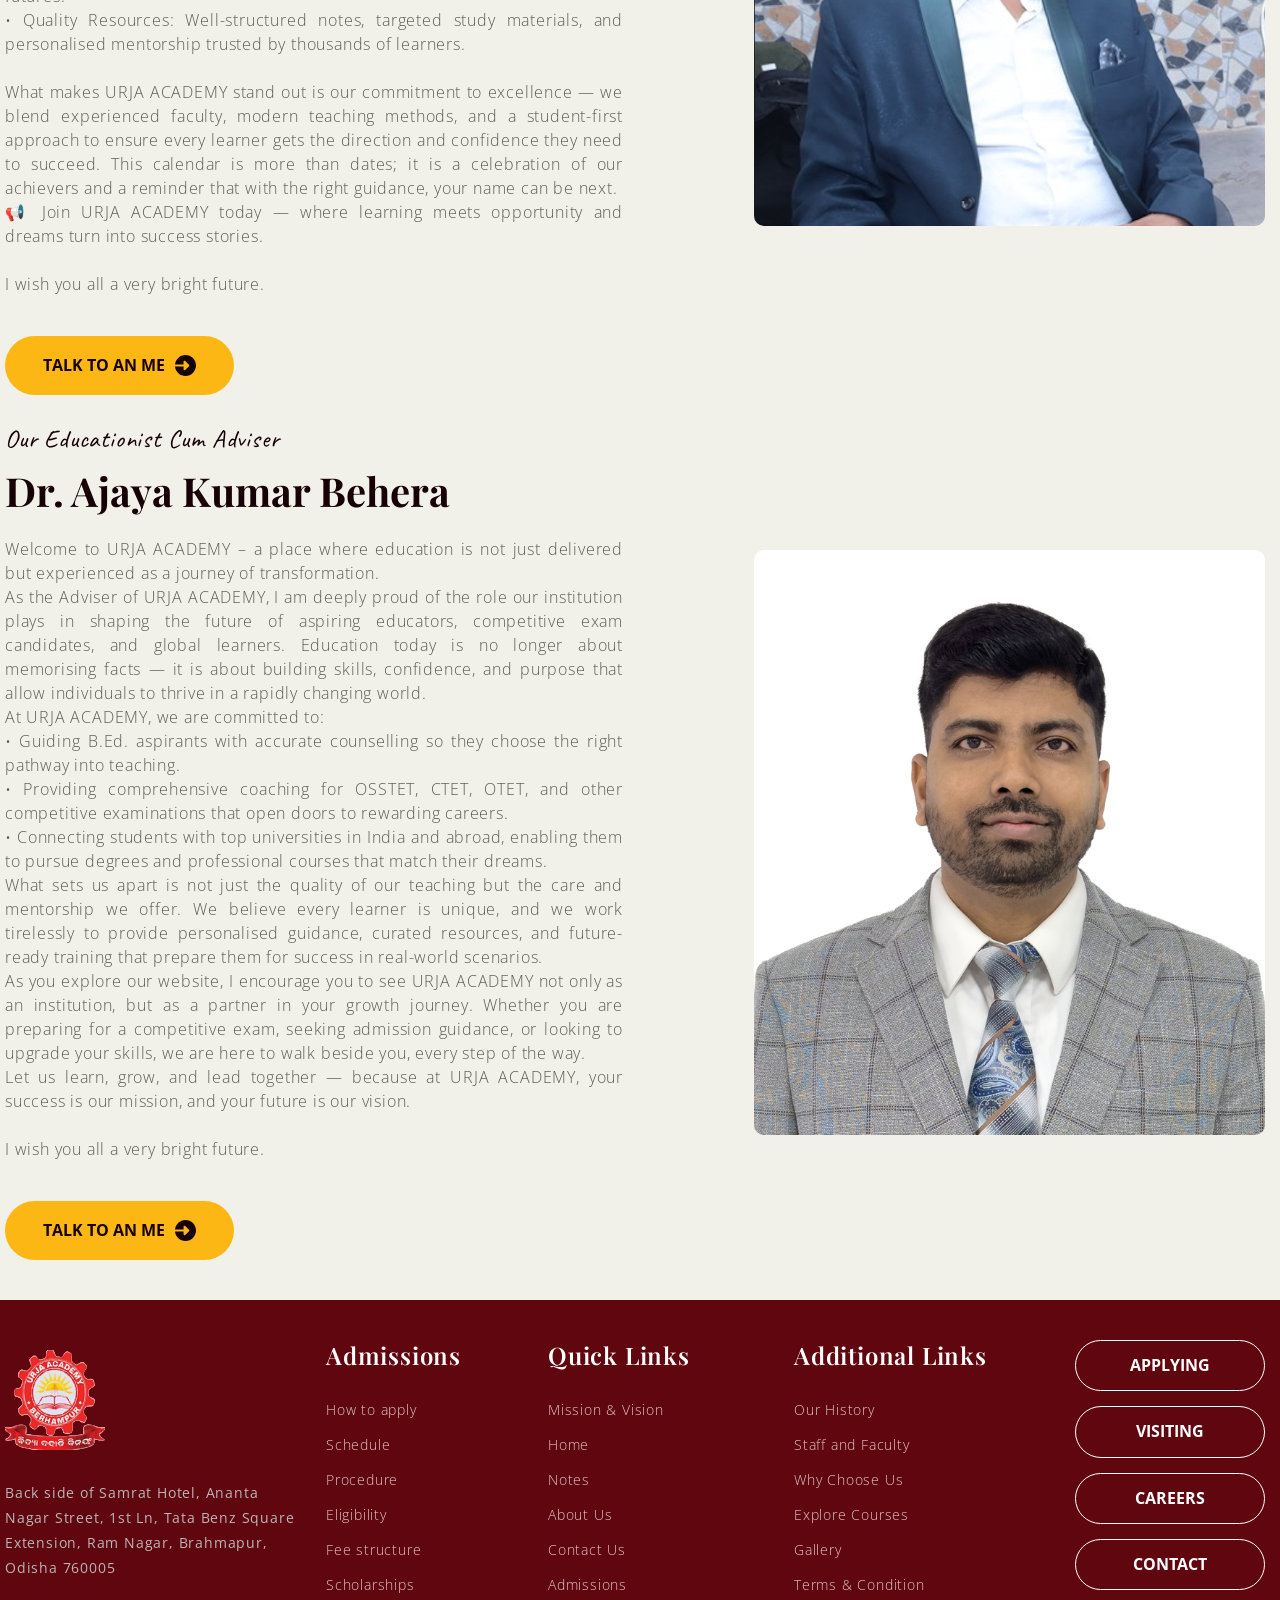
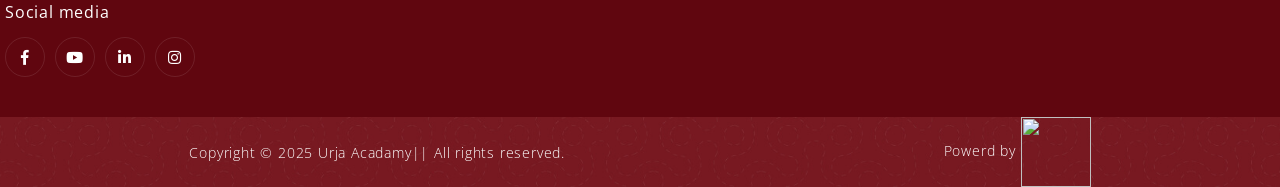
==== commit 4eaff24f: "Add ID to history section and update contact address for clarity" ====
--- a/about.html
+++ b/about.html
@@ -441,7 +441,7 @@
             </section>
             <!-- our history -->
 
-            <section class="history-section about-timeline pt-60 pb-60">
+            <section class="history-section about-timeline pt-60 pb-60" id="history">
                 <div class="container">
                     <div class="section-title text-center mb-30">
                         <h2 class="title">Our Story – History & Background of URJA ACADEMY</h2>
@@ -789,7 +789,7 @@
                                         industry experts and mentors.</li>
                                     <li><span><img src="assets/img/icon/check.svg" alt=""></span>Adapt to the changing
                                         professional landscape.</li> -->
-                                    <br>
+
                                 </ul>
                                 <div class="xb-item--shape">
                                     <div class="shape shape--1">
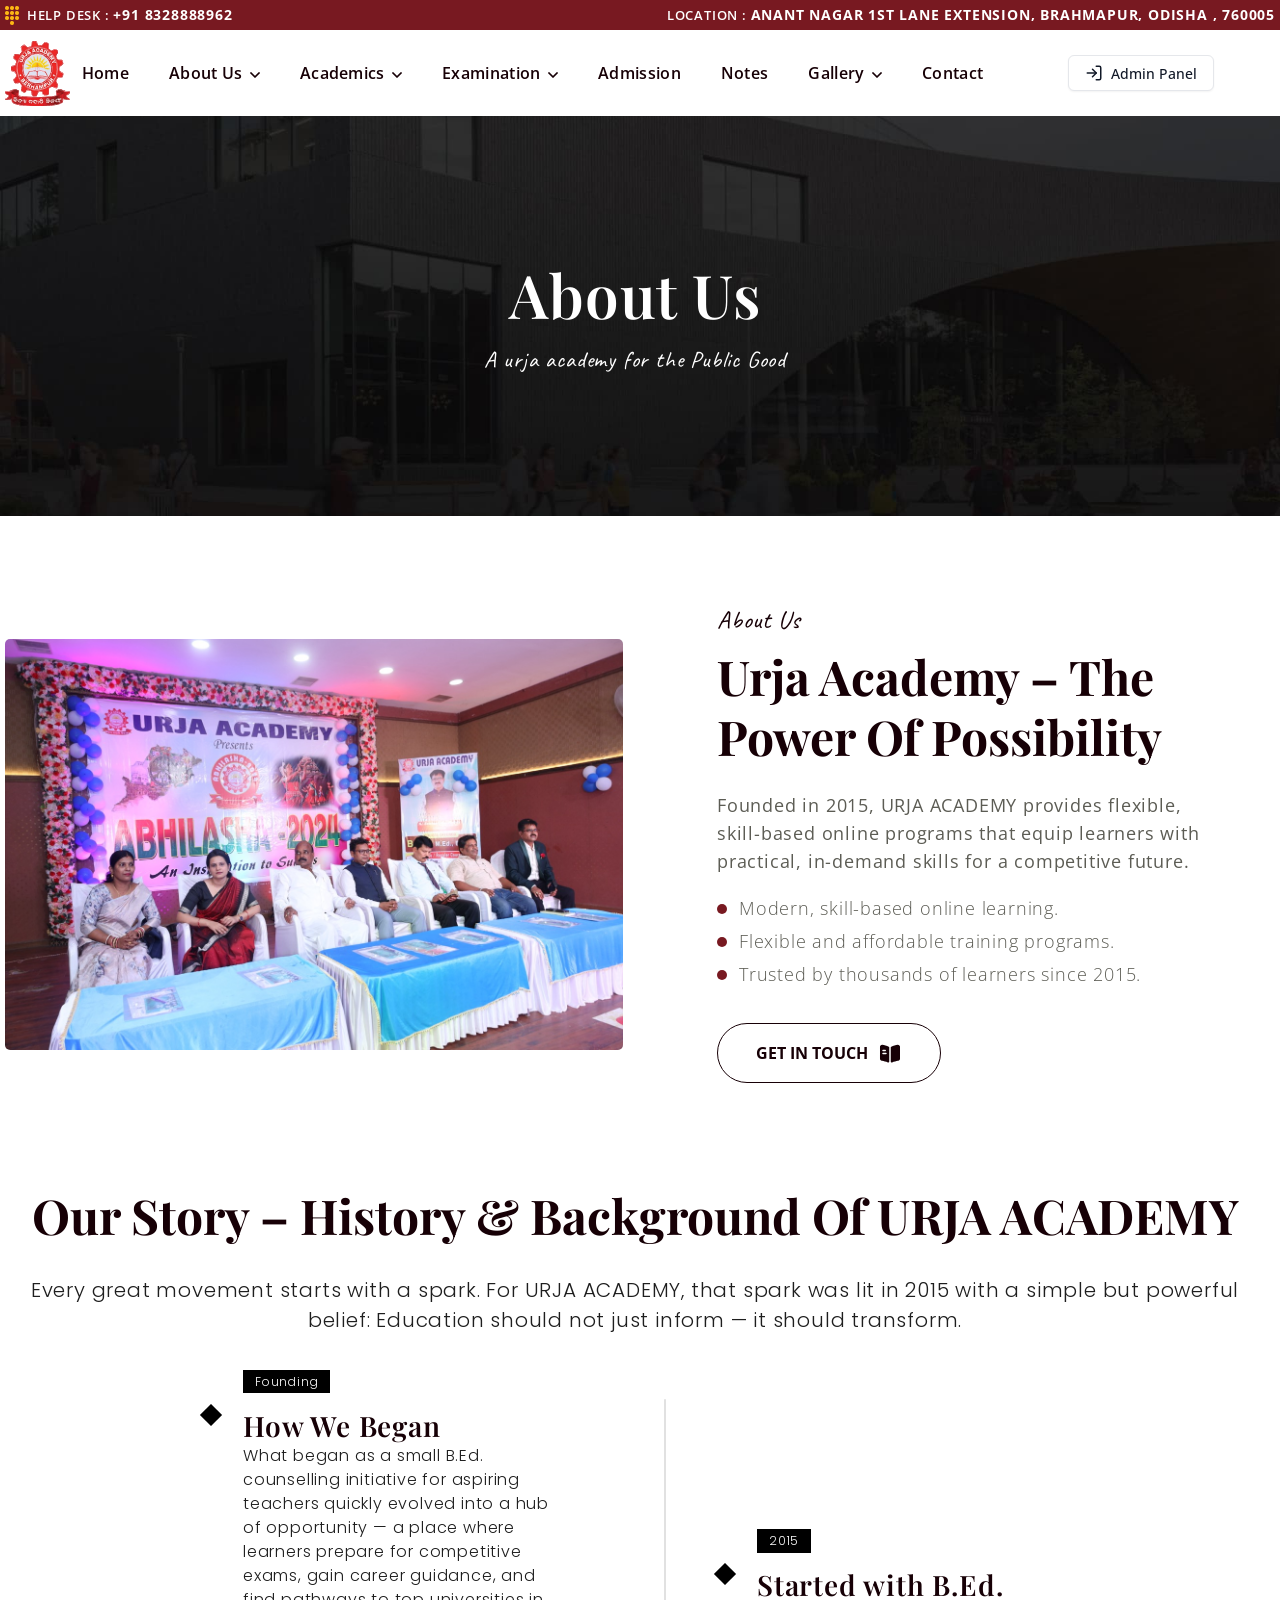
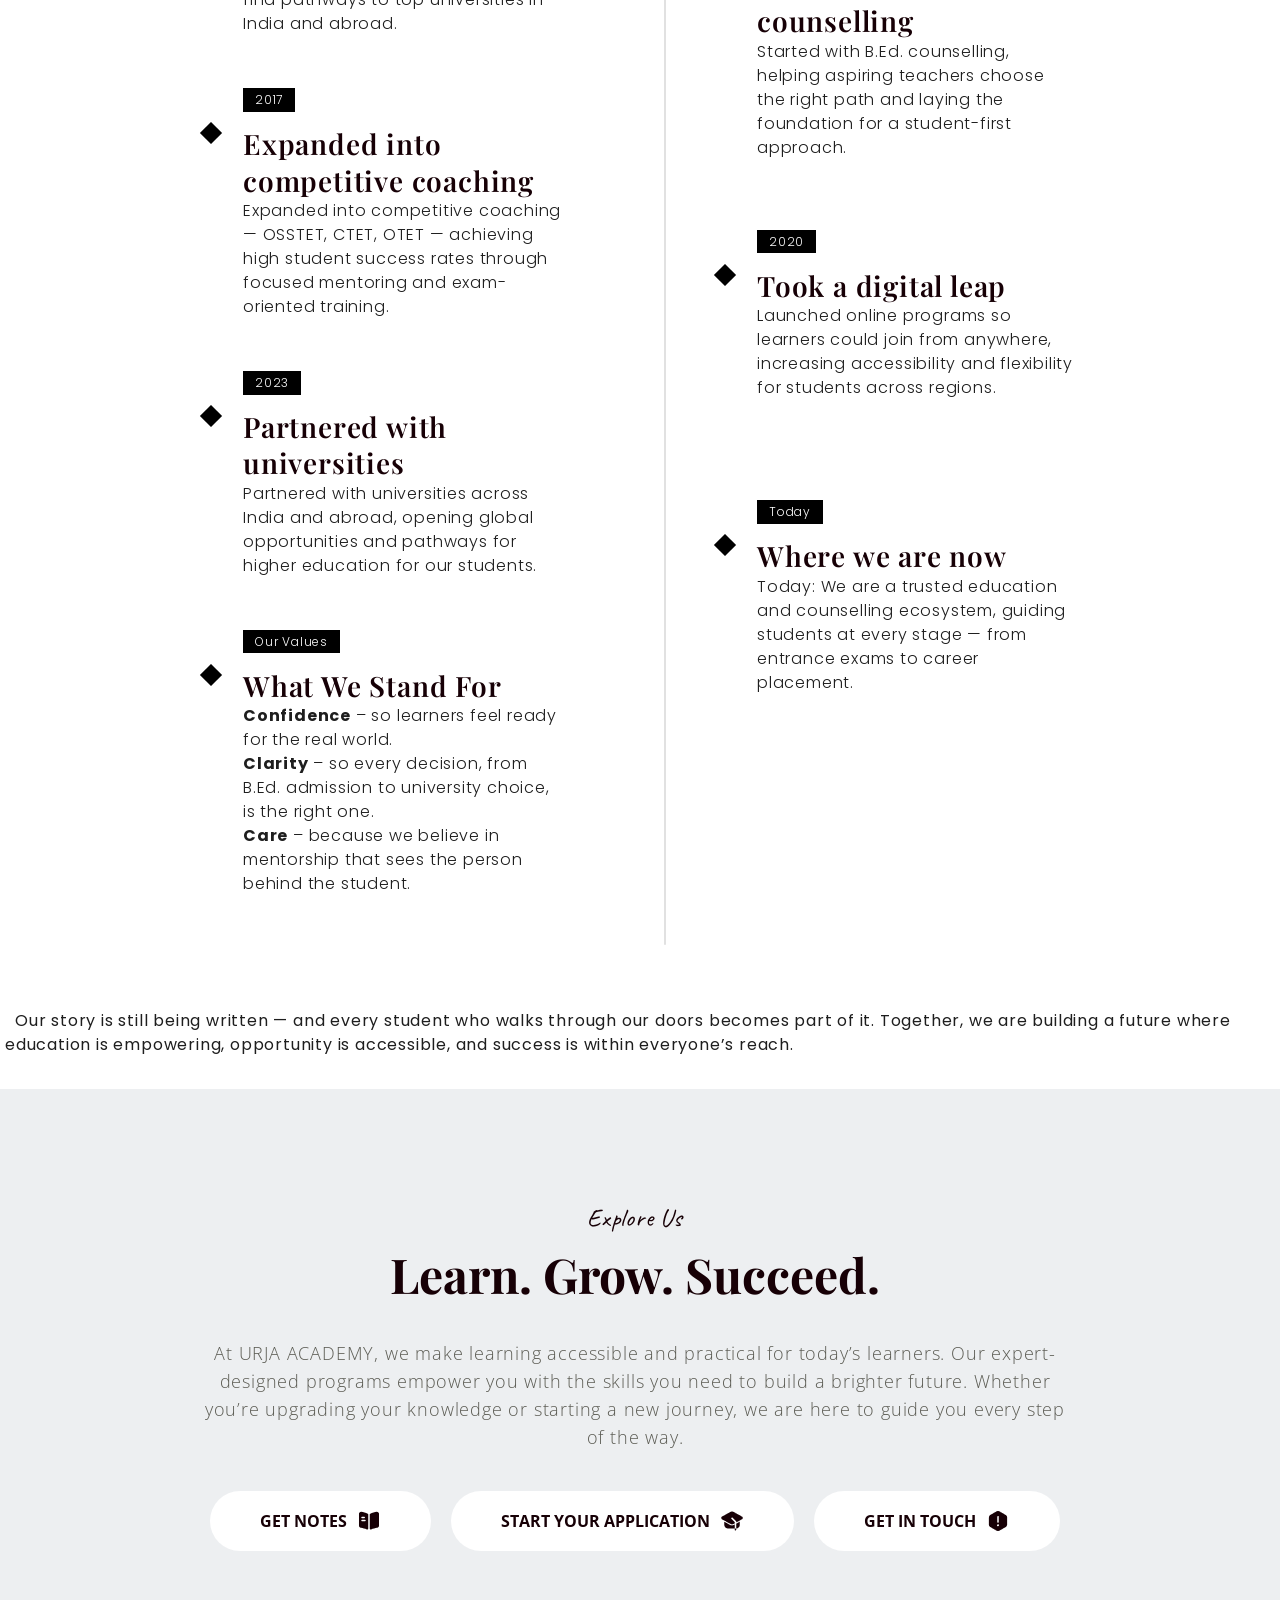
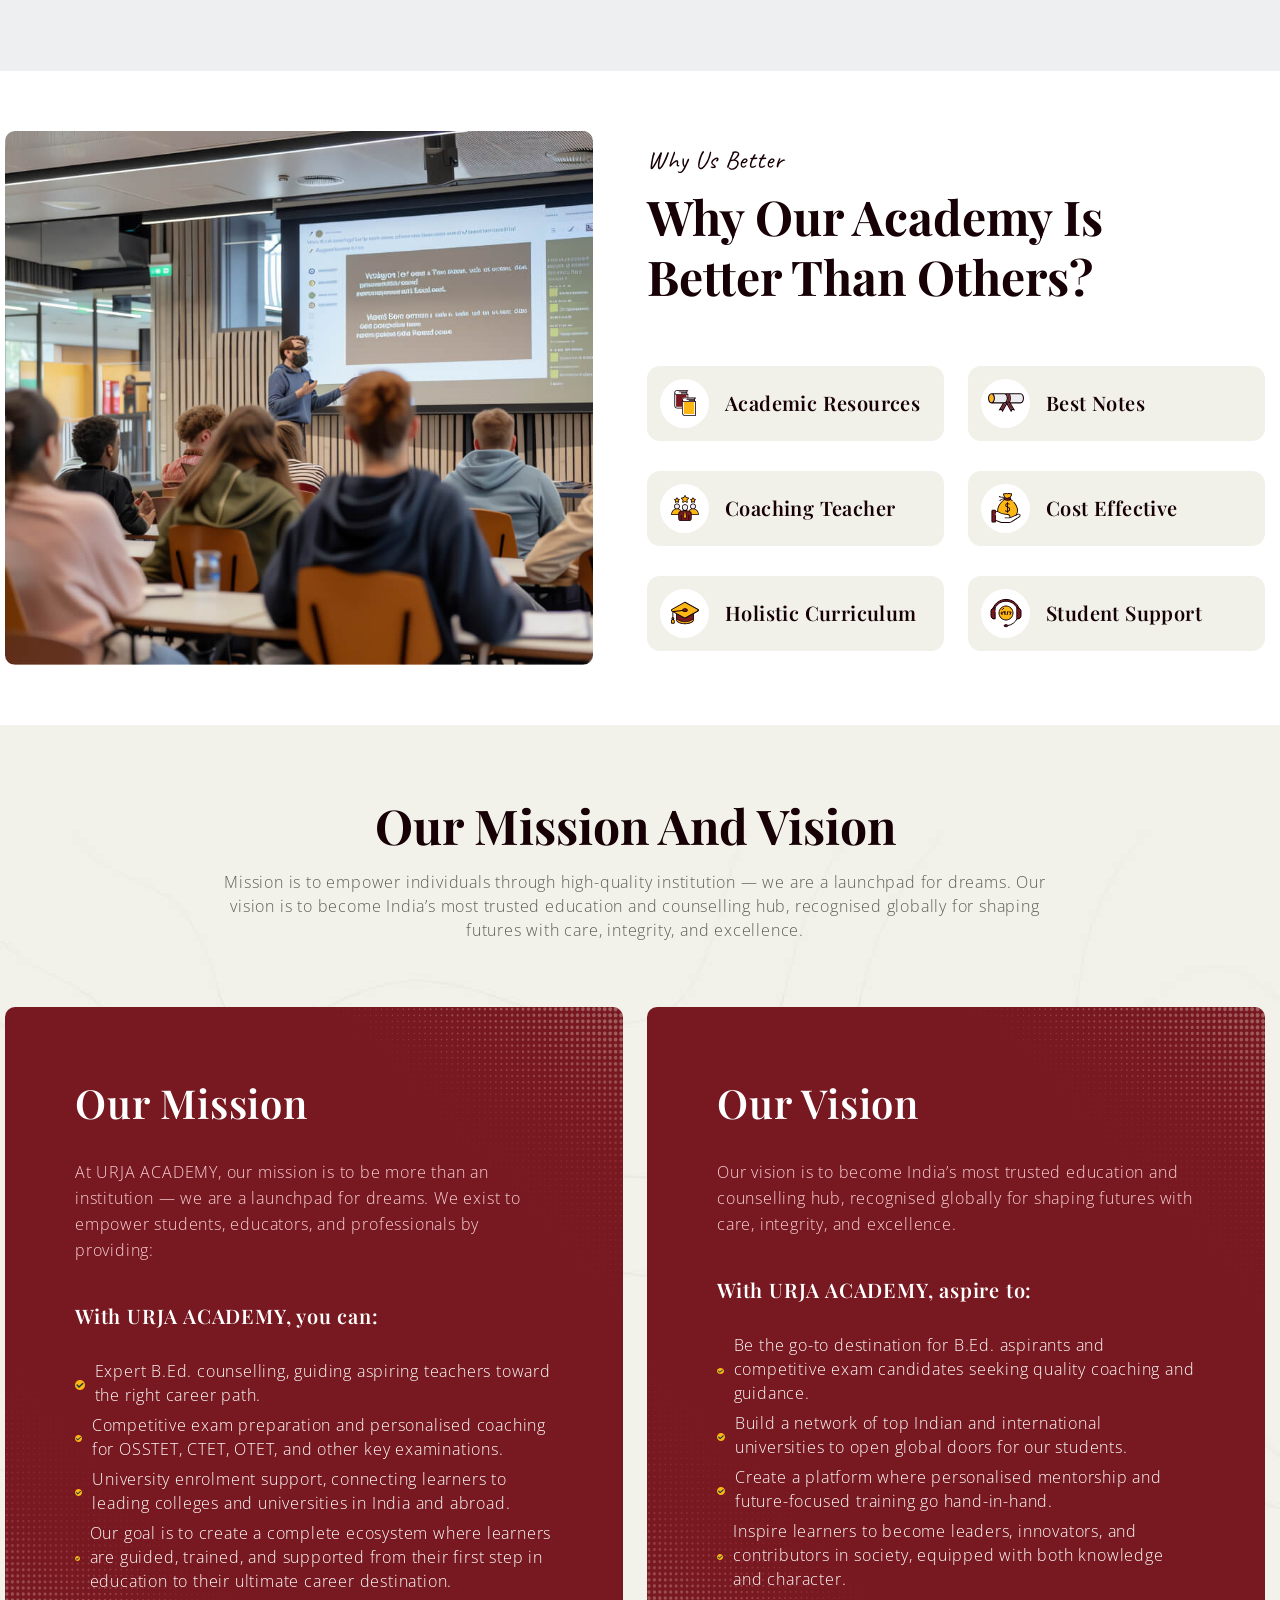
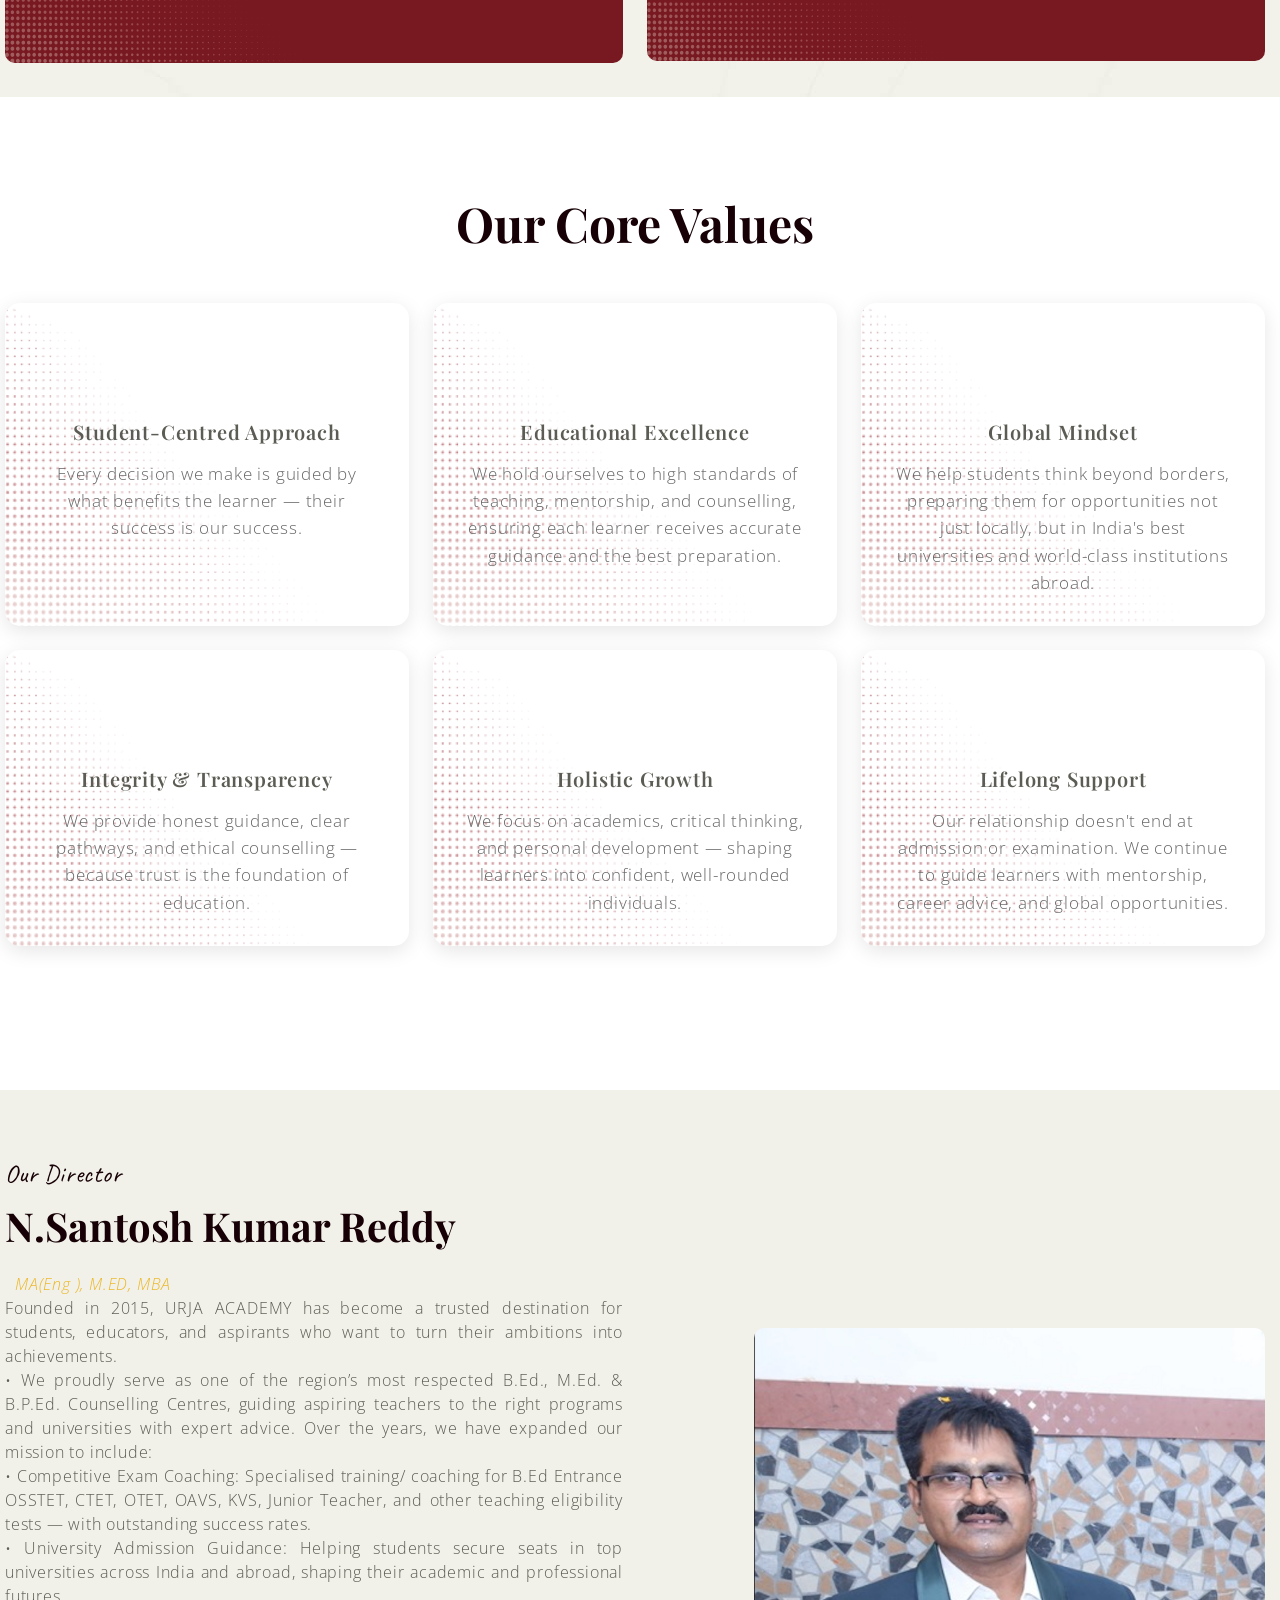
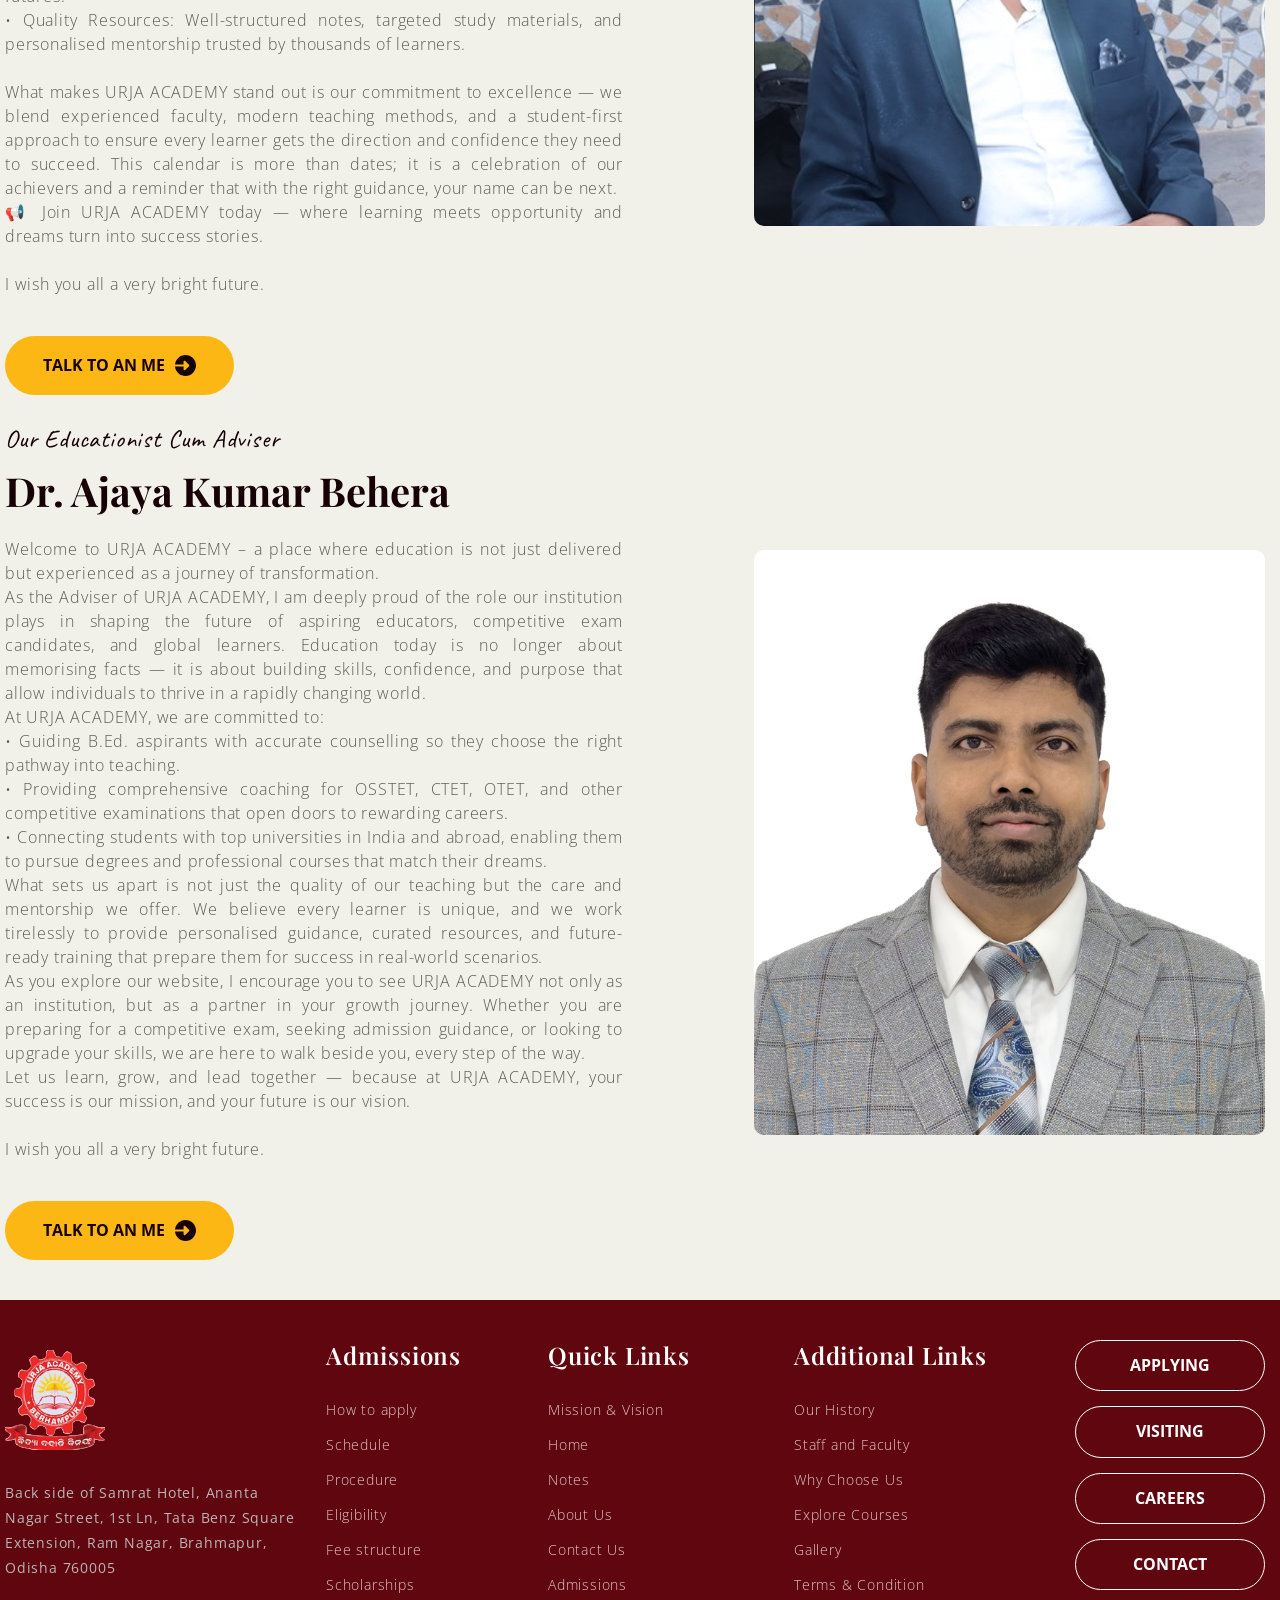
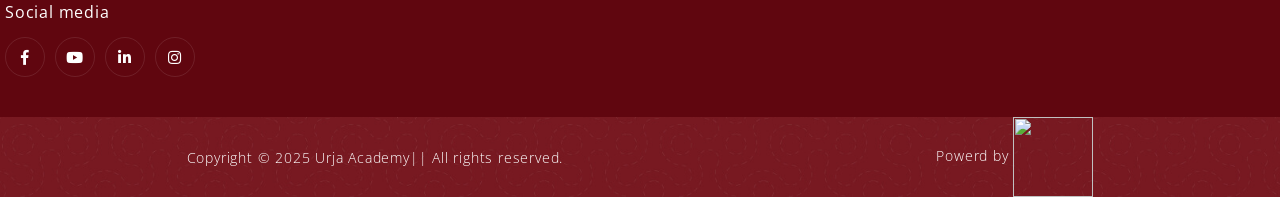
==== commit ec8eb54d: "Refactor code structure for improved readability and maintainability" ====
--- a/about.html
+++ b/about.html
@@ -379,7 +379,7 @@
                 <div class="container">
                     <div class="breadcrumb__content text-center">
                         <h2 class="breadcrumb__title">About us</h2>
-                        <p class="breadcrumb__desc">A urja acadamy for the Public Good</p>
+                        <p class="breadcrumb__desc">A urja academy for the Public Good</p>
                     </div>
                 </div>
             </section>
